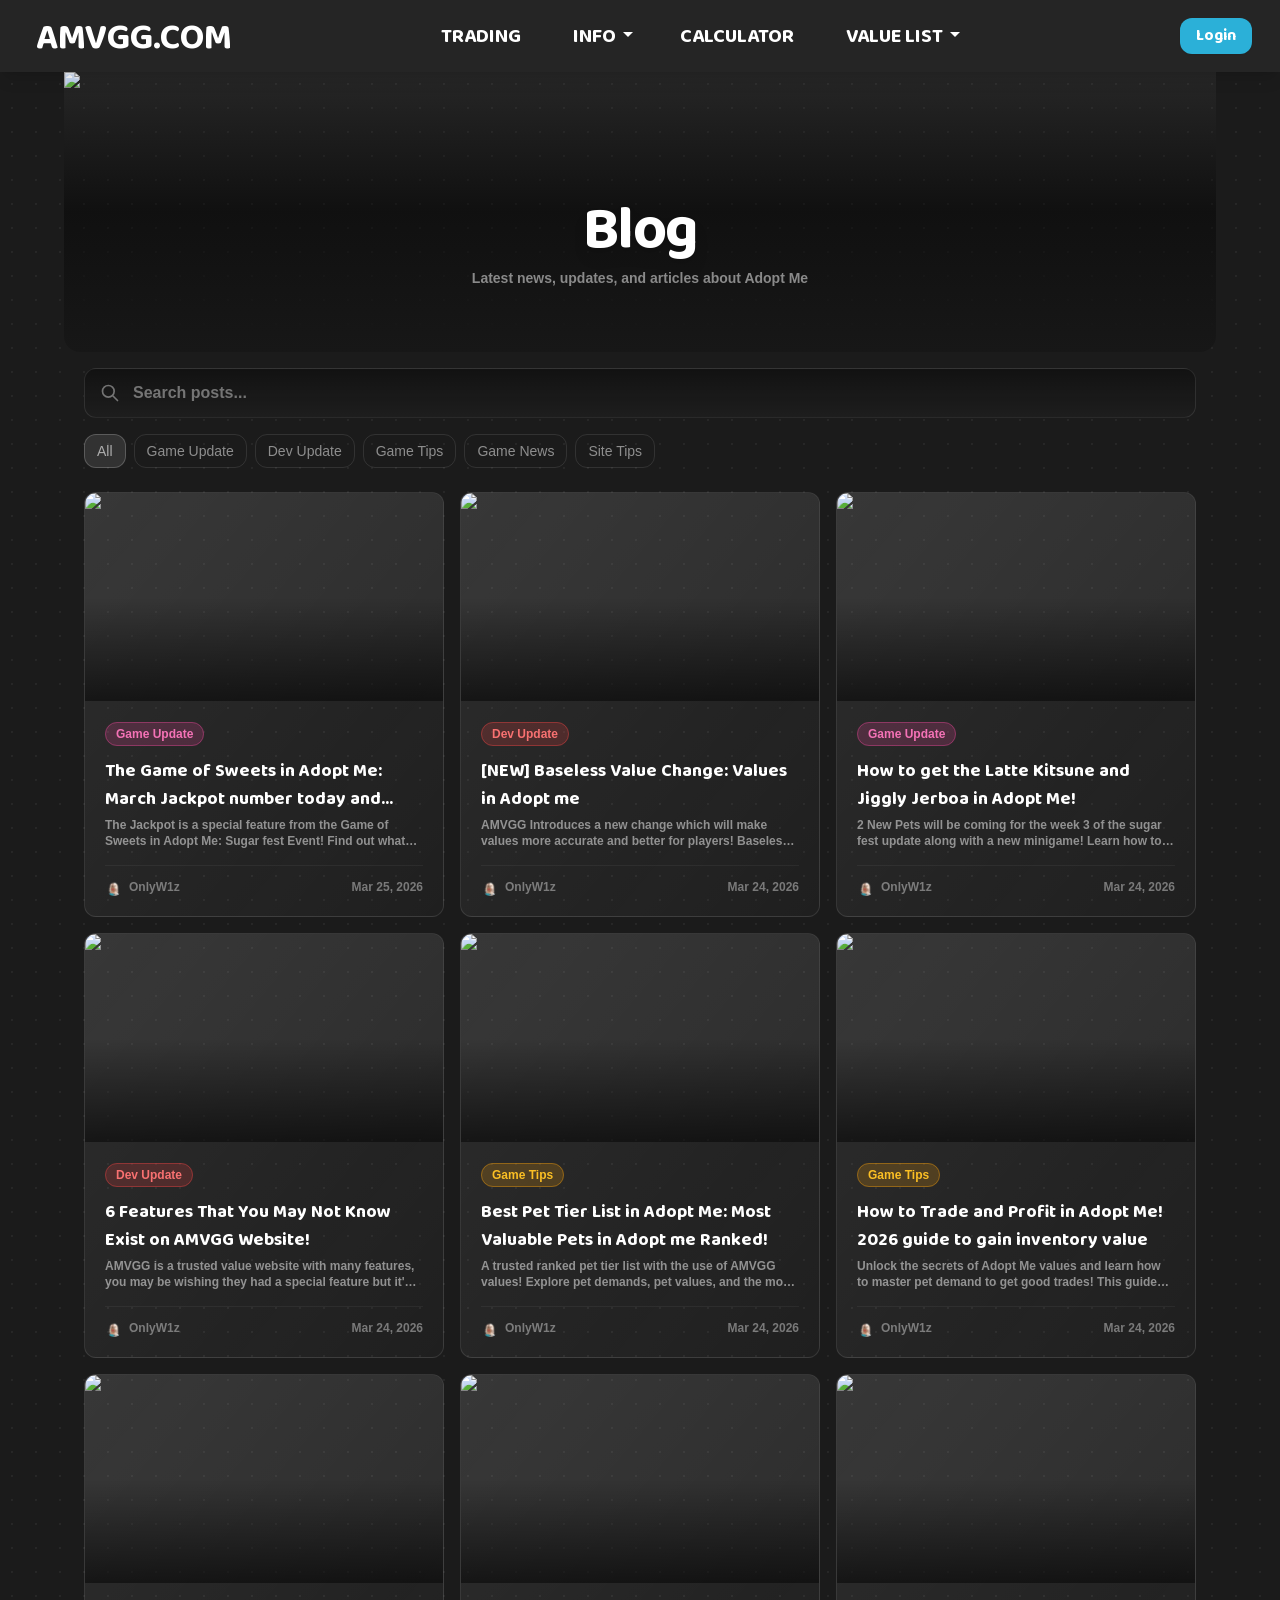
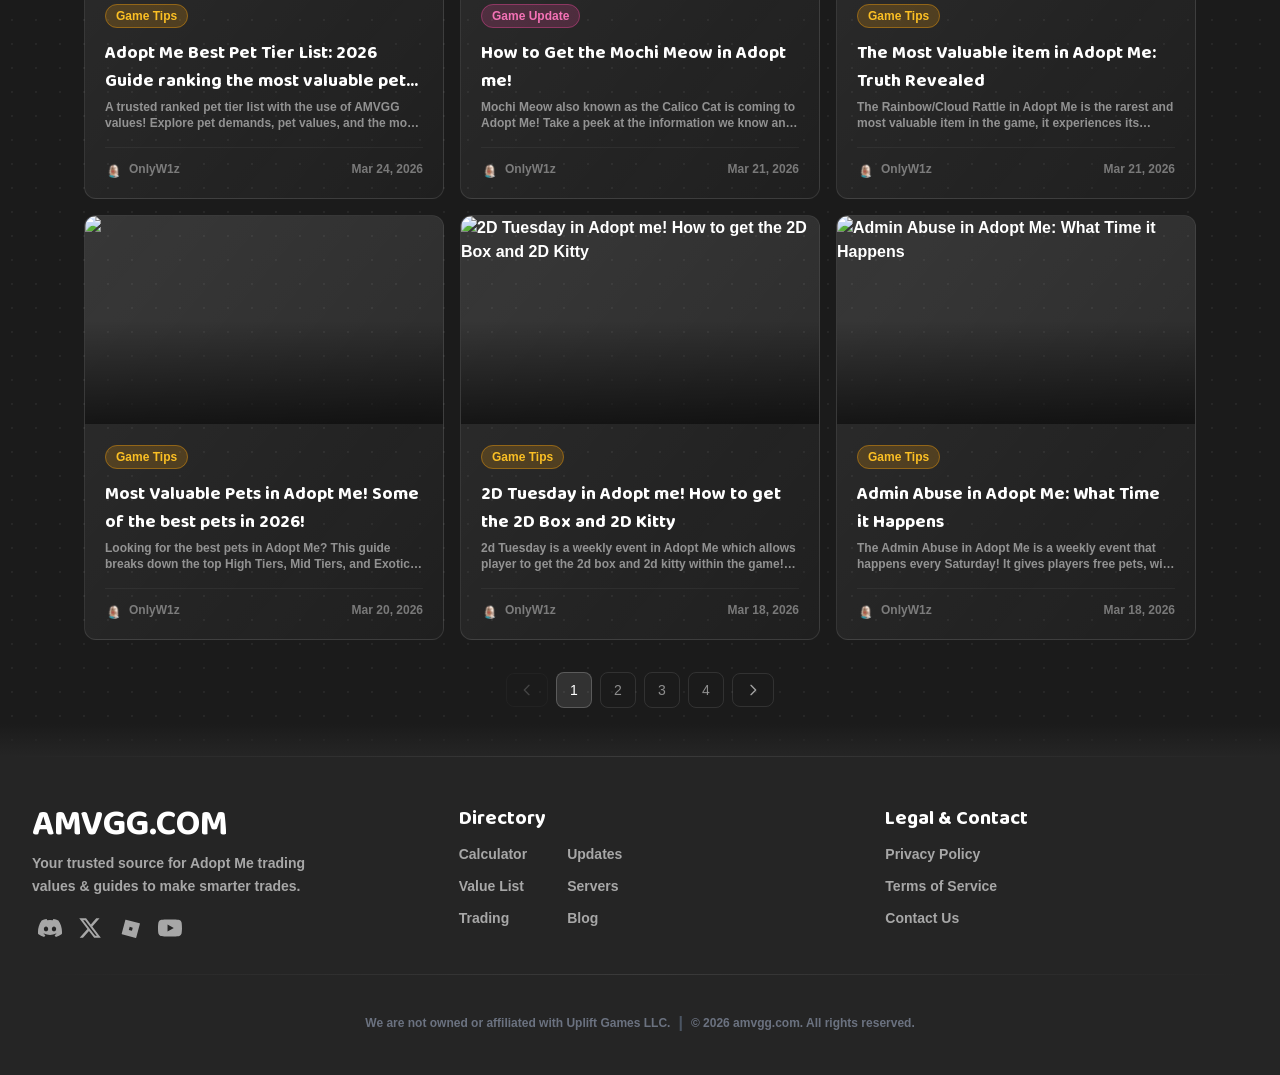
==== blog.html @ 48bd0de0 "Add files from local upload" ====
<!DOCTYPE html><html lang="en"><head><meta charset="utf-8"><meta name="viewport" content="width=device-width, initial-scale=1"><link rel="stylesheet" href="assets/css/9f37e333f9178d1a.css" data-precedence="next"><link rel="stylesheet" href="assets/css/d25572d50abe43b9.css" data-precedence="next"><link rel="preload" as="script" fetchpriority="low" href="/_next/static/chunks/webpack-9f032d4192dfb95c.js"><script src="assets/js/fd9d1056-bf7b59cc226ca3f9.js" async=""></script><script src="assets/js/2117-ddf76cc7ed8b5799.js" async=""></script><script src="assets/js/main-app-f7e7c8251964b28f.js" async=""></script><script src="assets/js/2972-382d4ce4a1717e4e.js" async=""></script><script src="assets/js/5878-76bc48daff8149b5.js" async=""></script><script src="assets/js/4438-927c841ae79789ec.js" async=""></script><script src="assets/js/9344-e13af39b1f9f9c91.js" async=""></script><script src="assets/js/5291-d9c8839a566be23d.js" async=""></script><script src="assets/js/6966-8ed04d48c796ed2b.js" async=""></script><script src="assets/js/layout-5f49594a49ea2656.js" async=""></script><script src="assets/js/page-0da049d862852768.js" async=""></script><script src="assets/js/page-67896925e12d0b2a.js" async=""></script><script src="assets/js/global-error-328ec3233e6eae1f.js" async=""></script><link rel="preload" href="https://www.googletagmanager.com/gtag/js?id=G-Q01Y4Y2GVV" as="script"><title>Blog - Adopt Me Values</title><meta name="description" content="Read the latest news, updates, and articles about Adopt Me &amp; AMVGG. Stay informed about market trends, new features, and tips &amp; tricks in Adopt Me."><link rel="canonical" href="https://amvgg.com/blog"><meta property="og:title" content="Blog - Adopt Me Values"><meta property="og:description" content="Read the latest news, updates, and articles about Adopt Me &amp; AMVGG. Stay informed about market trends, new features, and tips &amp; tricks in Adopt Me."><meta property="og:url" content="https://amvgg.com/blog"><meta name="twitter:card" content="summary"><meta name="twitter:title" content="Blog - Adopt Me Values"><meta name="twitter:description" content="Read the latest news, updates, and articles about Adopt Me &amp; AMVGG. Stay informed about market trends, new features, and tips &amp; tricks in Adopt Me."><link rel="icon" href="assets/img/favicon.ico" type="image/x-icon" sizes="95x95"><meta name="next-size-adjust"><meta name="theme-color" content="#2e2e2e"><meta name="color-scheme" content="dark"><meta property="og:locale" content="en_US"><meta property="og:type" content="website"><meta property="og:site_name" content="Adopt Me Values"><script src="assets/js/polyfills-42372ed130431b0a.js" nomodule=""></script></head><body class="__variable_7b970b bg-[#252525]"><nav class="fixed w-full z-40 shadow-lg"><div class="font-baloo2 max-w-8xl h-[72px] py-4 px-7 max-lg:px-5 max-sm:pl-3 max-sm:pr-2.5 flex items-center justify-between text-white w-full bg-[#252525]"><div class="lg:hidden flex items-center"><button class="p-2 -ml-2 text-white hover:bg-white/10 rounded-lg transition-colors duration-200 focus:outline-none" aria-label="Toggle menu" aria-expanded="false"><svg class="w-6 h-6" xmlns="http://www.w3.org/2000/svg" viewBox="0 0 24 24" fill="currentColor"><path fill-rule="evenodd" clip-rule="evenodd" d="M4 6H20V8H4V6ZM4 11H20V13H4V11ZM4 16H20V18H4V16Z"></path></svg></button></div><div class="lg:hidden fixed inset-0 bg-black/40 backdrop-blur-sm z-40 transition-opacity duration-300 opacity-0 pointer-events-none" aria-hidden="true"></div><div class="lg:hidden fixed top-0 left-0 h-full w-[280px] max-w-[85vw] generalbg z-50 transform transition-transform duration-300 ease-out -translate-x-full"><div class="flex items-center px-3 h-[72px] border-b border-white/10"><button class="p-2 text-white/70 hover:text-white hover:bg-white/10 rounded-lg transition-colors duration-200" aria-label="Close menu"><svg class="w-6 h-6" width="24" height="24" viewBox="0 0 24 24" fill="currentColor"><path d="M19 6.41L17.59 5 12 10.59 6.41 5 5 6.41 10.59 12 5 17.59 6.41 19 12 13.41 17.59 19 19 17.59 13.41 12z"></path></svg></button></div><div class="overflow-y-auto h-[calc(100%-72px)] py-4 flex flex-col"><div class="flex flex-col px-3"><a class="flex items-center gap-3 px-4 py-3.5 text-white/90 hover:text-white hover:bg-white/10 rounded-xl transition-all duration-200 active:scale-[0.98]" href="/trades"><svg class="w-5 h-5" fill="none" stroke="currentColor" viewBox="0 0 24 24"><path stroke-linecap="round" stroke-linejoin="round" stroke-width="2" d="M8 7h12m0 0l-4-4m4 4l-4 4m0 6H4m0 0l4 4m-4-4l4-4"></path></svg><span class="font-medium">Trading</span></a><a class="flex items-center gap-3 px-4 py-3.5 text-white/90 hover:text-white hover:bg-white/10 rounded-xl transition-all duration-200 active:scale-[0.98]" href="/calculator"><svg class="w-5 h-5" fill="none" stroke="currentColor" viewBox="0 0 24 24"><path stroke-linecap="round" stroke-linejoin="round" stroke-width="2" d="M9 7h6m0 10v-3m-3 3h.01M9 17h.01M9 14h.01M12 14h.01M15 11h.01M12 11h.01M9 11h.01M7 21h10a2 2 0 002-2V5a2 2 0 00-2-2H7a2 2 0 00-2 2v14a2 2 0 002 2z"></path></svg><span class="font-medium">Calculator</span></a><a class="flex items-center gap-3 px-4 py-3.5 text-white/90 hover:text-white hover:bg-white/10 rounded-xl transition-all duration-200 active:scale-[0.98]" href="/values"><svg class="w-5 h-5" fill="none" stroke="currentColor" viewBox="0 0 24 24"><path stroke-linecap="round" stroke-linejoin="round" stroke-width="2" d="M9 5H7a2 2 0 00-2 2v12a2 2 0 002 2h10a2 2 0 002-2V7a2 2 0 00-2-2h-2M9 5a2 2 0 002 2h2a2 2 0 002-2M9 5a2 2 0 012-2h2a2 2 0 012 2m-3 7h3m-3 4h3m-6-4h.01M9 16h.01"></path></svg><span class="font-medium">Value List</span></a><div class="my-3 mx-4 border-t border-white/10"></div><div class="px-4 py-2"><span class="text-xs font-semibold text-white/40 uppercase tracking-wider">Info</span></div><a class="flex items-center gap-3 px-4 py-3 text-white/80 hover:text-white hover:bg-white/10 rounded-xl transition-all duration-200 active:scale-[0.98]" href="/credits"><svg class="w-5 h-5" fill="none" stroke="currentColor" viewBox="0 0 24 24"><path stroke-linecap="round" stroke-linejoin="round" stroke-width="2" d="M12 4.354a4 4 0 110 5.292M15 21H3v-1a6 6 0 0112 0v1zm0 0h6v-1a6 6 0 00-9-5.197M13 7a4 4 0 11-8 0 4 4 0 018 0z"></path></svg><span>Credits</span></a><a class="flex items-center gap-3 px-4 py-3 text-white/80 hover:text-white hover:bg-white/10 rounded-xl transition-all duration-200 active:scale-[0.98]" href="/blog"><svg class="w-5 h-5" fill="none" stroke="currentColor" viewBox="0 0 24 24"><path stroke-linecap="round" stroke-linejoin="round" stroke-width="2" d="M19 20H5a2 2 0 01-2-2V6a2 2 0 012-2h10a2 2 0 012 2v1m2 13a2 2 0 01-2-2V7m2 13a2 2 0 002-2V9a2 2 0 00-2-2h-2m-4-3H9M7 16h6M7 8h6v4H7V8z"></path></svg><span>Blog</span></a><a class="flex items-center gap-3 px-4 py-3 text-white/80 hover:text-white hover:bg-white/10 rounded-xl transition-all duration-200 active:scale-[0.98]" href="/value-updates"><svg class="w-5 h-5" fill="none" stroke="currentColor" viewBox="0 0 24 24"><path stroke-linecap="round" stroke-linejoin="round" stroke-width="2" d="M13 7h8m0 0v8m0-8l-8 8-4-4-6 6"></path></svg><span>Value Updates</span></a><a class="flex items-center gap-3 px-4 py-3 text-white/80 hover:text-white hover:bg-white/10 rounded-xl transition-all duration-200 active:scale-[0.98]" href="/servers"><svg class="w-5 h-5" fill="none" stroke="currentColor" viewBox="0 0 24 24"><path stroke-linecap="round" stroke-linejoin="round" stroke-width="2" d="M5 12h14M5 12a2 2 0 01-2-2V6a2 2 0 012-2h14a2 2 0 012 2v4a2 2 0 01-2 2M5 12a2 2 0 00-2 2v4a2 2 0 002 2h14a2 2 0 002-2v-4a2 2 0 00-2-2m-2-4h.01M17 16h.01"></path></svg><span>Servers</span></a></div><div class="mt-auto px-3 py-4 border-t border-white/10 flex items-center justify-center gap-1"><a href="https://discord.gg/amvgg" target="_blank" rel="noopener noreferrer" class="p-2.5 text-white/70 hover:text-[#6077cb] hover:bg-[#5865F2]/15 rounded-xl transition-all duration-200" aria-label="Discord"><svg class="w-6 h-6" viewBox="0 0 24 24" fill="currentColor"><path d="M20.317 4.37a19.791 19.791 0 0 0-4.885-1.515.074.074 0 0 0-.079.037c-.21.375-.444.864-.608 1.25a18.27 18.27 0 0 0-5.487 0 12.64 12.64 0 0 0-.617-1.25.077.077 0 0 0-.079-.037A19.736 19.736 0 0 0 3.677 4.37a.07.07 0 0 0-.032.027C.533 9.046-.32 13.58.099 18.057a.082.082 0 0 0 .031.057 19.9 19.9 0 0 0 5.993 3.03.078.078 0 0 0 .084-.028c.462-.63.874-1.295 1.226-1.994a.076.076 0 0 0-.041-.106 13.107 13.107 0 0 1-1.872-.892.077.077 0 0 1-.008-.128 10.2 10.2 0 0 0 .372-.292.074.074 0 0 1 .077-.01c3.928 1.793 8.18 1.793 12.062 0a.074.074 0 0 1 .078.01c.12.098.246.198.373.292a.077.077 0 0 1-.006.127 12.299 12.299 0 0 1-1.873.892.077.077 0 0 0-.041.107c.36.698.772 1.362 1.225 1.993a.076.076 0 0 0 .084.028 19.839 19.839 0 0 0 6.002-3.03.077.077 0 0 0 .032-.054c.5-5.177-.838-9.674-3.549-13.66a.061.061 0 0 0-.031-.03zM8.02 15.33c-1.183 0-2.157-1.085-2.157-2.419 0-1.333.956-2.419 2.157-2.419 1.21 0 2.176 1.095 2.157 2.42 0 1.333-.956 2.418-2.157 2.418zm7.975 0c-1.183 0-2.157-1.085-2.157-2.419 0-1.333.955-2.419 2.157-2.419 1.21 0 2.176 1.095 2.157 2.42 0 1.333-.946 2.418-2.157 2.418z"></path></svg></a><a href="https://x.com/amvggdotcom" target="_blank" rel="noopener noreferrer" class="p-2.5 text-white/70 hover:text-white hover:bg-white/15 rounded-xl transition-all duration-200" aria-label="X"><svg class="w-6 h-6" viewBox="0 0 24 24" fill="currentColor"><path d="M18.244 2.25h3.308l-7.227 8.26 8.502 11.24H16.17l-5.214-6.817L4.99 21.75H1.68l7.73-8.835L1.254 2.25H8.08l4.713 6.231zm-1.161 17.52h1.833L7.084 4.126H5.117z"></path></svg></a><a href="https://www.roblox.com/communities/33668604" target="_blank" rel="noopener noreferrer" class="p-2.5 text-white/70 hover:text-[#ff3b30] hover:bg-[#E2231A]/15 rounded-xl transition-all duration-200" aria-label="Roblox"><svg class="w-6 h-6" viewBox="0 0 476 512" fill="currentColor"><path d="M100.8 0L0 375.2 375.2 512 476 136.8 100.8 0zm160.9 313.4l-66.6-18.5 18.5-66.6 66.6 18.5-18.5 66.6z"></path></svg></a></div></div></div><a class="text-[36px] max-sm:text-[30px] max-[432px]:text-2xl max-[320px]:text-xl px-2 mt-1 whitespace-nowrap transition-colors duration-200 hover:text-gray-300" href="/">AMVGG.COM</a><div class="hidden lg:flex items-center space-x-7 max-xl:space-x-4"><a class="text-xl px-3 py-1.5 rounded-xl cursor-pointer transition-all duration-200 hover:bg-accent/90 hover:shadow-md hover:shadow-accent/25 hover:-translate-y-0.5" href="/trades">TRADING</a><div class="relative group"><span class="flex justify-center pl-3 py-1.5 rounded-xl text-xl cursor-pointer transition-all duration-200 hover:bg-accent/90 hover:shadow-md hover:shadow-accent/25 hover:-translate-y-0.5">INFO<svg class="" width="24" height="24" viewBox="0 0 24 24" fill="currentColor"><path d="M7 10l5 5 5-5z"></path></svg></span><div class="absolute generalbg pt-4 text-white p-1.5 rounded-xl z-50 invisible opacity-0 gap-1 group-hover:visible group-hover:opacity-100 transition-all duration-200 flex flex-col left-1/2 transform -translate-x-1/2 w-[166px] shadow-lg border border-white/10"><a class="hover:text-accent hover:bg-accent/20 px-2 py-1.5 rounded transition-all duration-200 flex flex-row items-center gap-2" href="/credits"><svg class="w-5 h-5" fill="none" stroke="currentColor" viewBox="0 0 24 24"><path stroke-linecap="round" stroke-linejoin="round" stroke-width="2" d="M12 4.354a4 4 0 110 5.292M15 21H3v-1a6 6 0 0112 0v1zm0 0h6v-1a6 6 0 00-9-5.197M13 7a4 4 0 11-8 0 4 4 0 018 0z"></path></svg><span>Credits</span></a><a class="hover:text-accent hover:bg-accent/20 px-2 py-1.5 rounded transition-all duration-200 flex flex-row items-center gap-2" href="/blog"><svg class="w-5 h-5" fill="none" stroke="currentColor" viewBox="0 0 24 24"><path stroke-linecap="round" stroke-linejoin="round" stroke-width="2" d="M19 20H5a2 2 0 01-2-2V6a2 2 0 012-2h10a2 2 0 012 2v1m2 13a2 2 0 01-2-2V7m2 13a2 2 0 002-2V9a2 2 0 00-2-2h-2m-4-3H9M7 16h6M7 8h6v4H7V8z"></path></svg><span>Blog</span></a><a class="hover:text-accent hover:bg-accent/20 px-2 py-1.5 rounded transition-all duration-200 flex flex-row items-center gap-2" href="/value-updates"><svg class="w-5 h-5" fill="none" stroke="currentColor" viewBox="0 0 24 24"><path stroke-linecap="round" stroke-linejoin="round" stroke-width="2" d="M13 7h8m0 0v8m0-8l-8 8-4-4-6 6"></path></svg><span>Value Updates</span></a><a class="hover:text-accent hover:bg-accent/20 px-2 py-1.5 rounded transition-all duration-200 flex flex-row items-center gap-2" href="/servers"><svg class="w-5 h-5" fill="none" stroke="currentColor" viewBox="0 0 24 24"><path stroke-linecap="round" stroke-linejoin="round" stroke-width="2" d="M5 12h14M5 12a2 2 0 01-2-2V6a2 2 0 012-2h14a2 2 0 012 2v4a2 2 0 01-2 2M5 12a2 2 0 00-2 2v4a2 2 0 002 2h14a2 2 0 002-2v-4a2 2 0 00-2-2m-2-4h.01M17 16h.01"></path></svg><span>Servers</span></a></div></div><a class="text-xl px-3 py-1.5 rounded-xl cursor-pointer transition-all duration-200 hover:bg-accent/90 hover:shadow-md hover:shadow-accent/25 hover:-translate-y-0.5" href="/calculator">CALCULATOR</a><div class="relative group"><span class="flex justify-center pl-3 py-1.5 rounded-xl text-xl cursor-pointer transition-all duration-200 hover:bg-accent/90 hover:shadow-md hover:shadow-accent/25 hover:-translate-y-0.5">VALUE LIST<svg class="" width="24" height="24" viewBox="0 0 24 24" fill="currentColor"><path d="M7 10l5 5 5-5z"></path></svg></span><div class="absolute generalbg pt-4 text-white p-1.5 rounded-xl z-50 invisible opacity-0 gap-1 group-hover:visible group-hover:opacity-100 transition-all duration-200 flex flex-col left-1/2 transform -translate-x-1/2 w-36 shadow-lg border border-white/10"><a class="hover:text-accent hover:bg-accent/20 px-1.5 py-0.5 rounded transition-all duration-200 flex flex-row items-center gap-1.5" href="/values/pets"><img alt="Pets" loading="lazy" width="24" height="24" decoding="async" data-nimg="1" style="color:transparent" srcset="/_next/image?url=%2F_next%2Fstatic%2Fmedia%2FBat%20Dragon.7cf0438f.webp&amp;w=32&amp;q=75 1x, /_next/image?url=%2F_next%2Fstatic%2Fmedia%2FBat%20Dragon.7cf0438f.webp&amp;w=48&amp;q=75 2x" src="assets/img/image"><p>Pets</p></a><a class="hover:text-accent hover:bg-accent/20 px-1.5 py-1 rounded transition-all duration-200 flex flex-row items-center gap-1.5" href="/values/eggs"><img alt="Eggs" loading="lazy" width="24" height="24" decoding="async" data-nimg="1" style="color:transparent" srcset="/_next/image?url=%2F_next%2Fstatic%2Fmedia%2FSafari%20Egg.2ce2972c.webp&amp;w=32&amp;q=75 1x, /_next/image?url=%2F_next%2Fstatic%2Fmedia%2FSafari%20Egg.2ce2972c.webp&amp;w=48&amp;q=75 2x" src="assets/img/image"><p>Eggs</p></a><a class="hover:text-accent hover:bg-accent/20 px-1.5 py-1 rounded transition-all duration-200 flex flex-row items-center gap-1.5" href="/values/petwear"><img alt="Pet Wear" loading="lazy" width="24" height="24" decoding="async" data-nimg="1" style="color:transparent" srcset="/_next/image?url=%2F_next%2Fstatic%2Fmedia%2FSanta%20Hat.8395fae4.webp&amp;w=32&amp;q=75 1x, /_next/image?url=%2F_next%2Fstatic%2Fmedia%2FSanta%20Hat.8395fae4.webp&amp;w=48&amp;q=75 2x" src="assets/img/image"><p>Pet Wear</p></a><a class="hover:text-accent hover:bg-accent/20 px-1.5 py-1 rounded transition-all duration-200 flex flex-row items-center gap-1.5" href="/values/strollers"><img alt="Strollers" loading="lazy" width="24" height="24" decoding="async" data-nimg="1" style="color:transparent" srcset="/_next/image?url=%2F_next%2Fstatic%2Fmedia%2FEgg%20Stroller.470d5f7a.webp&amp;w=32&amp;q=75 1x, /_next/image?url=%2F_next%2Fstatic%2Fmedia%2FEgg%20Stroller.470d5f7a.webp&amp;w=48&amp;q=75 2x" src="assets/img/image"><p>Strollers</p></a><a class="hover:text-accent hover:bg-accent/20 px-1.5 py-1 rounded transition-all duration-200 flex flex-row items-center gap-1.5" href="/values/food"><img alt="Food" loading="lazy" width="24" height="24" decoding="async" data-nimg="1" style="color:transparent" srcset="/_next/image?url=%2F_next%2Fstatic%2Fmedia%2FDim%20Sum.64faff4e.webp&amp;w=32&amp;q=75 1x, /_next/image?url=%2F_next%2Fstatic%2Fmedia%2FDim%20Sum.64faff4e.webp&amp;w=48&amp;q=75 2x" src="assets/img/image"><p>Food</p></a><a class="hover:text-accent hover:bg-accent/20 px-1.5 py-1 rounded transition-all duration-200 flex flex-row items-center gap-1.5" href="/values/vehicles"><img alt="Vehicles" loading="lazy" width="24" height="24" decoding="async" data-nimg="1" style="color:transparent" srcset="/_next/image?url=%2F_next%2Fstatic%2Fmedia%2FRocket%20Sled.edf6bcdf.webp&amp;w=32&amp;q=75 1x, /_next/image?url=%2F_next%2Fstatic%2Fmedia%2FRocket%20Sled.edf6bcdf.webp&amp;w=48&amp;q=75 2x" src="assets/img/image"><p>Vehicles</p></a><a class="hover:text-accent hover:bg-accent/20 px-1.5 py-1 rounded transition-all duration-200 flex flex-row items-center gap-1.5" href="/values/toys"><img alt="Toys" loading="lazy" width="24" height="24" decoding="async" data-nimg="1" style="color:transparent" srcset="/_next/image?url=%2F_next%2Fstatic%2Fmedia%2FCandy%20Cannon.a66ac86d.webp&amp;w=32&amp;q=75 1x, /_next/image?url=%2F_next%2Fstatic%2Fmedia%2FCandy%20Cannon.a66ac86d.webp&amp;w=48&amp;q=75 2x" src="assets/img/image"><p>Toys</p></a><a class="hover:text-accent hover:bg-accent/20 px-1.5 py-1 rounded transition-all duration-200 flex flex-row items-center gap-1.5" href="/values/gifts"><img alt="Gifts" loading="lazy" width="24" height="24" decoding="async" data-nimg="1" style="color:transparent" srcset="/_next/image?url=%2F_next%2Fstatic%2Fmedia%2FChristmas%20Gift.f6ff80cd.webp&amp;w=32&amp;q=75 1x, /_next/image?url=%2F_next%2Fstatic%2Fmedia%2FChristmas%20Gift.f6ff80cd.webp&amp;w=48&amp;q=75 2x" src="assets/img/image"><p>Gifts</p></a><a class="hover:text-accent hover:bg-accent/20 px-1.5 py-1 rounded transition-all duration-200 flex flex-row items-center gap-1.5" href="/values/stickers"><img alt="Stickers" loading="lazy" width="24" height="24" decoding="async" data-nimg="1" style="color:transparent" srcset="/_next/image?url=%2F_next%2Fstatic%2Fmedia%2FBat%20Dragon%20Cuddle%20Animated%20Sticker.f0389a90.webp&amp;w=32&amp;q=75 1x, /_next/image?url=%2F_next%2Fstatic%2Fmedia%2FBat%20Dragon%20Cuddle%20Animated%20Sticker.f0389a90.webp&amp;w=48&amp;q=75 2x" src="assets/img/image"><p>Stickers</p></a><a class="hover:text-accent hover:bg-accent/20 px-1.5 py-1 rounded transition-all duration-200 flex flex-row items-center gap-1.5" href="/values/houses"><img alt="Houses" loading="lazy" width="24" height="24" decoding="async" data-nimg="1" style="color:transparent" srcset="/_next/image?url=%2F_next%2Fstatic%2Fmedia%2FCelebrity%20Mansion.d8f53681.webp&amp;w=32&amp;q=75 1x, /_next/image?url=%2F_next%2Fstatic%2Fmedia%2FCelebrity%20Mansion.d8f53681.webp&amp;w=48&amp;q=75 2x" src="assets/img/image"><p>Houses</p></a></div></div></div><div class="flex items-center justify-end min-w-[48px] sm:min-w-[96px] h-[48px]"><div class="w-[46px] h-[46px] rounded-full border-2 border-neutral-600 bg-neutral-700 animate-pulse"></div></div></div></nav><div class="flex flex-col w-full min-h-screen items-center text-white dbg"><div class="relative w-full mt-[72px] flex justify-center"><div class="relative w-full max-w-6xl h-[160px] sm:h-[280px]"><img alt="Blog" loading="lazy" decoding="async" data-nimg="fill" class="object-cover md:rounded-b-2xl" style="position:absolute;height:100%;width:100%;left:0;top:0;right:0;bottom:0;color:transparent" sizes="100vw" srcset="/_next/image?url=%2F_next%2Fstatic%2Fmedia%2Fheader.126bba93.webp&amp;w=640&amp;q=75 640w, /_next/image?url=%2F_next%2Fstatic%2Fmedia%2Fheader.126bba93.webp&amp;w=750&amp;q=75 750w, /_next/image?url=%2F_next%2Fstatic%2Fmedia%2Fheader.126bba93.webp&amp;w=828&amp;q=75 828w, /_next/image?url=%2F_next%2Fstatic%2Fmedia%2Fheader.126bba93.webp&amp;w=1080&amp;q=75 1080w, /_next/image?url=%2F_next%2Fstatic%2Fmedia%2Fheader.126bba93.webp&amp;w=1200&amp;q=75 1200w, /_next/image?url=%2F_next%2Fstatic%2Fmedia%2Fheader.126bba93.webp&amp;w=1920&amp;q=75 1920w, /_next/image?url=%2F_next%2Fstatic%2Fmedia%2Fheader.126bba93.webp&amp;w=2048&amp;q=75 2048w, /_next/image?url=%2F_next%2Fstatic%2Fmedia%2Fheader.126bba93.webp&amp;w=3840&amp;q=75 3840w" src="assets/img/image"><div class="absolute inset-0 md:rounded-b-2xl bg-gradient-to-b from-white/5 via-black/40 to-neutral-900"></div></div><div class="absolute bottom-12 sm:bottom-16 left-0 right-0 text-center z-10"><h1 class="font-baloo2 text-4xl sm:text-6xl font-bold text-white drop-shadow-lg tracking-tight">Blog</h1><p class="text-white/50 text-sm mt-2">Latest news, updates, and articles about Adopt Me</p></div></div><div class="pb-12 flex flex-col w-full max-w-6xl px-5 max-[400px]:px-2 py-4"><div class="w-full"><div class="relative mb-4"><svg class="absolute left-4 top-1/2 -translate-y-1/2 w-5 h-5 text-white/40 z-10 pointer-events-none" fill="none" stroke="currentColor" viewBox="0 0 24 24"><path stroke-linecap="round" stroke-linejoin="round" stroke-width="2" d="M21 21l-6-6m2-5a7 7 0 11-14 0 7 7 0 0114 0z"></path></svg><input type="text" placeholder="Search posts..." class="w-full bg-gradient-to-b from-transparent to-white/5 backdrop-blur-md border border-white/10 rounded-xl py-3 pl-12 pr-4 text-white placeholder-white/40 focus:outline-none focus:border-white/20 transition-colors" value=""></div><div class="flex flex-wrap gap-2 mb-6"><button class="px-3 py-1.5 rounded-xl text-sm font-medium border transition-all duration-200 bg-white/10 border-white/20 text-white/60">All</button><button class="px-3 py-1.5 rounded-xl text-sm font-medium border transition-all duration-200 bg-transparent border-white/10 text-white/50 hover:border-white/20 hover:text-white/70">Game Update</button><button class="px-3 py-1.5 rounded-xl text-sm font-medium border transition-all duration-200 bg-transparent border-white/10 text-white/50 hover:border-white/20 hover:text-white/70">Dev Update</button><button class="px-3 py-1.5 rounded-xl text-sm font-medium border transition-all duration-200 bg-transparent border-white/10 text-white/50 hover:border-white/20 hover:text-white/70">Game Tips</button><button class="px-3 py-1.5 rounded-xl text-sm font-medium border transition-all duration-200 bg-transparent border-white/10 text-white/50 hover:border-white/20 hover:text-white/70">Game News</button><button class="px-3 py-1.5 rounded-xl text-sm font-medium border transition-all duration-200 bg-transparent border-white/10 text-white/50 hover:border-white/20 hover:text-white/70">Site Tips</button></div><div class="grid grid-cols-1 sm:grid-cols-2 lg:grid-cols-3 gap-4  transition-opacity"><a class="block group" style="animation-delay:0ms" href="/blog/game-of-sweets-adopt-me"><article class="h-full bg-gradient-to-br from-white/[0.08] to-white/[0.02] rounded-xl border border-white/10 hover:border-white/20 transition-all duration-300 overflow-hidden flex flex-col hover:translate-y-[-2px]"><div class="h-48 sm:h-52 bg-white/5 relative overflow-hidden"><img alt="The Game of Sweets in Adopt Me: March Jackpot number today and information" loading="lazy" decoding="async" data-nimg="fill" class="object-cover w-full h-full group-hover:scale-105 transition-transform duration-500" style="position:absolute;height:100%;width:100%;left:0;top:0;right:0;bottom:0;color:transparent" sizes="100vw" srcset="/_next/image?url=https%3A%2F%2Fcdn.amvgg.com%2Fblog%2Fcover%2Fgame-of-sweets-adopt-me.webp&amp;w=640&amp;q=75 640w, /_next/image?url=https%3A%2F%2Fcdn.amvgg.com%2Fblog%2Fcover%2Fgame-of-sweets-adopt-me.webp&amp;w=750&amp;q=75 750w, /_next/image?url=https%3A%2F%2Fcdn.amvgg.com%2Fblog%2Fcover%2Fgame-of-sweets-adopt-me.webp&amp;w=828&amp;q=75 828w, /_next/image?url=https%3A%2F%2Fcdn.amvgg.com%2Fblog%2Fcover%2Fgame-of-sweets-adopt-me.webp&amp;w=1080&amp;q=75 1080w, /_next/image?url=https%3A%2F%2Fcdn.amvgg.com%2Fblog%2Fcover%2Fgame-of-sweets-adopt-me.webp&amp;w=1200&amp;q=75 1200w, /_next/image?url=https%3A%2F%2Fcdn.amvgg.com%2Fblog%2Fcover%2Fgame-of-sweets-adopt-me.webp&amp;w=1920&amp;q=75 1920w, /_next/image?url=https%3A%2F%2Fcdn.amvgg.com%2Fblog%2Fcover%2Fgame-of-sweets-adopt-me.webp&amp;w=2048&amp;q=75 2048w, /_next/image?url=https%3A%2F%2Fcdn.amvgg.com%2Fblog%2Fcover%2Fgame-of-sweets-adopt-me.webp&amp;w=3840&amp;q=75 3840w" src="assets/img/image"><div class="absolute inset-x-0 bottom-0 h-1/2 bg-gradient-to-t from-black/60 to-transparent"></div></div><div class="p-5 flex flex-col flex-grow"><div class="mb-3"><span class="px-2.5 py-1 rounded-full text-xs font-semibold border bg-pink-500/20 border-pink-500/40 text-pink-400">Game Update</span></div><h3 class="font-baloo2 text-lg font-bold mb-1 line-clamp-2 group-hover:text-white/90 transition-colors">The Game of Sweets in Adopt Me: March Jackpot number today and information</h3><p class="text-white/50 text-xs mb-4 line-clamp-2 flex-grow">The Jackpot is a special feature from the Game of Sweets in Adopt Me: Sugar fest Event! Find out what the jackpot is for today, and more information daily! What the jackpot gives you, how to get rich, and obtain the gumball caterpillar as well as other features! Items are added weekly with the event, such as the Candy Chisel, and Mochi Mallet! We will cover tricks for Adopt Me, as well as how to get more dice through March 2026! </p><div class="pt-3 border-t border-white/5 flex items-center w-full justify-between gap-3 text-xs text-white/40 mt-auto"><span class="flex items-center gap-1.5"><img alt="OnlyW1z" loading="lazy" width="18" height="18" decoding="async" data-nimg="1" class="rounded-full" style="color:transparent" src="assets/img/2989692057">OnlyW1z</span><span>Mar 25, 2026</span></div></div></article></a><a class="block group" style="animation-delay:30ms" href="/blog/major-value-change"><article class="h-full bg-gradient-to-br from-white/[0.08] to-white/[0.02] rounded-xl border border-white/10 hover:border-white/20 transition-all duration-300 overflow-hidden flex flex-col hover:translate-y-[-2px]"><div class="h-48 sm:h-52 bg-white/5 relative overflow-hidden"><img alt="[NEW] Baseless Value Change: Values in Adopt me" loading="lazy" decoding="async" data-nimg="fill" class="object-cover w-full h-full group-hover:scale-105 transition-transform duration-500" style="position:absolute;height:100%;width:100%;left:0;top:0;right:0;bottom:0;color:transparent" sizes="100vw" srcset="/_next/image?url=https%3A%2F%2Flh3.googleusercontent.com%2Fpw%2FAP1GczPPN5g2f9l0g7ToGAnjasd0bUb3L5ygzWQX6uP557Jwf8tcjzS3Hi0K3Rss10UKt3GX_sncpS1mnb9Yk2WAFHjoWO7e1r8FHZh6gFqZ0iIZpmb9lSDHwM0KOiQ5amhyteupU25KGVyJu8pLanA_S8w%3Dw1875-h615-s-no-gm%3Fauthuser%3D2&amp;w=640&amp;q=75 640w, /_next/image?url=https%3A%2F%2Flh3.googleusercontent.com%2Fpw%2FAP1GczPPN5g2f9l0g7ToGAnjasd0bUb3L5ygzWQX6uP557Jwf8tcjzS3Hi0K3Rss10UKt3GX_sncpS1mnb9Yk2WAFHjoWO7e1r8FHZh6gFqZ0iIZpmb9lSDHwM0KOiQ5amhyteupU25KGVyJu8pLanA_S8w%3Dw1875-h615-s-no-gm%3Fauthuser%3D2&amp;w=750&amp;q=75 750w, /_next/image?url=https%3A%2F%2Flh3.googleusercontent.com%2Fpw%2FAP1GczPPN5g2f9l0g7ToGAnjasd0bUb3L5ygzWQX6uP557Jwf8tcjzS3Hi0K3Rss10UKt3GX_sncpS1mnb9Yk2WAFHjoWO7e1r8FHZh6gFqZ0iIZpmb9lSDHwM0KOiQ5amhyteupU25KGVyJu8pLanA_S8w%3Dw1875-h615-s-no-gm%3Fauthuser%3D2&amp;w=828&amp;q=75 828w, /_next/image?url=https%3A%2F%2Flh3.googleusercontent.com%2Fpw%2FAP1GczPPN5g2f9l0g7ToGAnjasd0bUb3L5ygzWQX6uP557Jwf8tcjzS3Hi0K3Rss10UKt3GX_sncpS1mnb9Yk2WAFHjoWO7e1r8FHZh6gFqZ0iIZpmb9lSDHwM0KOiQ5amhyteupU25KGVyJu8pLanA_S8w%3Dw1875-h615-s-no-gm%3Fauthuser%3D2&amp;w=1080&amp;q=75 1080w, /_next/image?url=https%3A%2F%2Flh3.googleusercontent.com%2Fpw%2FAP1GczPPN5g2f9l0g7ToGAnjasd0bUb3L5ygzWQX6uP557Jwf8tcjzS3Hi0K3Rss10UKt3GX_sncpS1mnb9Yk2WAFHjoWO7e1r8FHZh6gFqZ0iIZpmb9lSDHwM0KOiQ5amhyteupU25KGVyJu8pLanA_S8w%3Dw1875-h615-s-no-gm%3Fauthuser%3D2&amp;w=1200&amp;q=75 1200w, /_next/image?url=https%3A%2F%2Flh3.googleusercontent.com%2Fpw%2FAP1GczPPN5g2f9l0g7ToGAnjasd0bUb3L5ygzWQX6uP557Jwf8tcjzS3Hi0K3Rss10UKt3GX_sncpS1mnb9Yk2WAFHjoWO7e1r8FHZh6gFqZ0iIZpmb9lSDHwM0KOiQ5amhyteupU25KGVyJu8pLanA_S8w%3Dw1875-h615-s-no-gm%3Fauthuser%3D2&amp;w=1920&amp;q=75 1920w, /_next/image?url=https%3A%2F%2Flh3.googleusercontent.com%2Fpw%2FAP1GczPPN5g2f9l0g7ToGAnjasd0bUb3L5ygzWQX6uP557Jwf8tcjzS3Hi0K3Rss10UKt3GX_sncpS1mnb9Yk2WAFHjoWO7e1r8FHZh6gFqZ0iIZpmb9lSDHwM0KOiQ5amhyteupU25KGVyJu8pLanA_S8w%3Dw1875-h615-s-no-gm%3Fauthuser%3D2&amp;w=2048&amp;q=75 2048w, /_next/image?url=https%3A%2F%2Flh3.googleusercontent.com%2Fpw%2FAP1GczPPN5g2f9l0g7ToGAnjasd0bUb3L5ygzWQX6uP557Jwf8tcjzS3Hi0K3Rss10UKt3GX_sncpS1mnb9Yk2WAFHjoWO7e1r8FHZh6gFqZ0iIZpmb9lSDHwM0KOiQ5amhyteupU25KGVyJu8pLanA_S8w%3Dw1875-h615-s-no-gm%3Fauthuser%3D2&amp;w=3840&amp;q=75 3840w" src="assets/img/image"><div class="absolute inset-x-0 bottom-0 h-1/2 bg-gradient-to-t from-black/60 to-transparent"></div></div><div class="p-5 flex flex-col flex-grow"><div class="mb-3"><span class="px-2.5 py-1 rounded-full text-xs font-semibold border bg-red-500/20 border-red-500/40 text-red-400">Dev Update</span></div><h3 class="font-baloo2 text-lg font-bold mb-1 line-clamp-2 group-hover:text-white/90 transition-colors">[NEW] Baseless Value Change: Values in Adopt me</h3><p class="text-white/50 text-xs mb-4 line-clamp-2 flex-grow">AMVGG Introduces a new change which will make values more accurate and better for players! Baseless values which allow high tiers such as the Frost Dragon to raise freely: it allows for more accurate values and a new alternative</p><div class="pt-3 border-t border-white/5 flex items-center w-full justify-between gap-3 text-xs text-white/40 mt-auto"><span class="flex items-center gap-1.5"><img alt="OnlyW1z" loading="lazy" width="18" height="18" decoding="async" data-nimg="1" class="rounded-full" style="color:transparent" src="assets/img/2989692057">OnlyW1z</span><span>Mar 24, 2026</span></div></div></article></a><a class="block group" style="animation-delay:60ms" href="/blog/sugar-fest-week-3"><article class="h-full bg-gradient-to-br from-white/[0.08] to-white/[0.02] rounded-xl border border-white/10 hover:border-white/20 transition-all duration-300 overflow-hidden flex flex-col hover:translate-y-[-2px]"><div class="h-48 sm:h-52 bg-white/5 relative overflow-hidden"><img alt="How to get the Latte Kitsune and Jiggly Jerboa in Adopt Me!" loading="lazy" decoding="async" data-nimg="fill" class="object-cover w-full h-full group-hover:scale-105 transition-transform duration-500" style="position:absolute;height:100%;width:100%;left:0;top:0;right:0;bottom:0;color:transparent" sizes="100vw" srcset="/_next/image?url=https%3A%2F%2Fcdn.amvgg.com%2Fblog%2Fcover%2Fsugar-fest-week-3.webp&amp;w=640&amp;q=75 640w, /_next/image?url=https%3A%2F%2Fcdn.amvgg.com%2Fblog%2Fcover%2Fsugar-fest-week-3.webp&amp;w=750&amp;q=75 750w, /_next/image?url=https%3A%2F%2Fcdn.amvgg.com%2Fblog%2Fcover%2Fsugar-fest-week-3.webp&amp;w=828&amp;q=75 828w, /_next/image?url=https%3A%2F%2Fcdn.amvgg.com%2Fblog%2Fcover%2Fsugar-fest-week-3.webp&amp;w=1080&amp;q=75 1080w, /_next/image?url=https%3A%2F%2Fcdn.amvgg.com%2Fblog%2Fcover%2Fsugar-fest-week-3.webp&amp;w=1200&amp;q=75 1200w, /_next/image?url=https%3A%2F%2Fcdn.amvgg.com%2Fblog%2Fcover%2Fsugar-fest-week-3.webp&amp;w=1920&amp;q=75 1920w, /_next/image?url=https%3A%2F%2Fcdn.amvgg.com%2Fblog%2Fcover%2Fsugar-fest-week-3.webp&amp;w=2048&amp;q=75 2048w, /_next/image?url=https%3A%2F%2Fcdn.amvgg.com%2Fblog%2Fcover%2Fsugar-fest-week-3.webp&amp;w=3840&amp;q=75 3840w" src="assets/img/image"><div class="absolute inset-x-0 bottom-0 h-1/2 bg-gradient-to-t from-black/60 to-transparent"></div></div><div class="p-5 flex flex-col flex-grow"><div class="mb-3"><span class="px-2.5 py-1 rounded-full text-xs font-semibold border bg-pink-500/20 border-pink-500/40 text-pink-400">Game Update</span></div><h3 class="font-baloo2 text-lg font-bold mb-1 line-clamp-2 group-hover:text-white/90 transition-colors">How to get the Latte Kitsune and Jiggly Jerboa in Adopt Me!</h3><p class="text-white/50 text-xs mb-4 line-clamp-2 flex-grow">2 New Pets will be coming for the week 3 of the sugar fest update along with a new minigame! Learn how to get the Jiggly Jerboa and new legendary Latte Kitsune in this super short guide</p><div class="pt-3 border-t border-white/5 flex items-center w-full justify-between gap-3 text-xs text-white/40 mt-auto"><span class="flex items-center gap-1.5"><img alt="OnlyW1z" loading="lazy" width="18" height="18" decoding="async" data-nimg="1" class="rounded-full" style="color:transparent" src="assets/img/2989692057">OnlyW1z</span><span>Mar 24, 2026</span></div></div></article></a><a class="block group" style="animation-delay:90ms" href="/blog/features-on-amvgg"><article class="h-full bg-gradient-to-br from-white/[0.08] to-white/[0.02] rounded-xl border border-white/10 hover:border-white/20 transition-all duration-300 overflow-hidden flex flex-col hover:translate-y-[-2px]"><div class="h-48 sm:h-52 bg-white/5 relative overflow-hidden"><img alt="6 Features That You May Not Know Exist on AMVGG Website!" loading="lazy" decoding="async" data-nimg="fill" class="object-cover w-full h-full group-hover:scale-105 transition-transform duration-500" style="position:absolute;height:100%;width:100%;left:0;top:0;right:0;bottom:0;color:transparent" sizes="100vw" srcset="/_next/image?url=https%3A%2F%2Flh3.googleusercontent.com%2Fpw%2FAP1GczMZNT-3eh2eXS_gI-riGOK44wzV6lU1dD-gPLZqpHONGMTY2f4dOWJe8CEia0e3DTFUGdhbzRYY15ehgcOownACag451RugIvQoCD9AEIp7JDJGToKfnJG6qHN4v7SXSeifPhdTSfv3DXHdMvz8tgNw%3Dw1875-h1015-s-no-gm%3Fauthuser%3D2&amp;w=640&amp;q=75 640w, /_next/image?url=https%3A%2F%2Flh3.googleusercontent.com%2Fpw%2FAP1GczMZNT-3eh2eXS_gI-riGOK44wzV6lU1dD-gPLZqpHONGMTY2f4dOWJe8CEia0e3DTFUGdhbzRYY15ehgcOownACag451RugIvQoCD9AEIp7JDJGToKfnJG6qHN4v7SXSeifPhdTSfv3DXHdMvz8tgNw%3Dw1875-h1015-s-no-gm%3Fauthuser%3D2&amp;w=750&amp;q=75 750w, /_next/image?url=https%3A%2F%2Flh3.googleusercontent.com%2Fpw%2FAP1GczMZNT-3eh2eXS_gI-riGOK44wzV6lU1dD-gPLZqpHONGMTY2f4dOWJe8CEia0e3DTFUGdhbzRYY15ehgcOownACag451RugIvQoCD9AEIp7JDJGToKfnJG6qHN4v7SXSeifPhdTSfv3DXHdMvz8tgNw%3Dw1875-h1015-s-no-gm%3Fauthuser%3D2&amp;w=828&amp;q=75 828w, /_next/image?url=https%3A%2F%2Flh3.googleusercontent.com%2Fpw%2FAP1GczMZNT-3eh2eXS_gI-riGOK44wzV6lU1dD-gPLZqpHONGMTY2f4dOWJe8CEia0e3DTFUGdhbzRYY15ehgcOownACag451RugIvQoCD9AEIp7JDJGToKfnJG6qHN4v7SXSeifPhdTSfv3DXHdMvz8tgNw%3Dw1875-h1015-s-no-gm%3Fauthuser%3D2&amp;w=1080&amp;q=75 1080w, /_next/image?url=https%3A%2F%2Flh3.googleusercontent.com%2Fpw%2FAP1GczMZNT-3eh2eXS_gI-riGOK44wzV6lU1dD-gPLZqpHONGMTY2f4dOWJe8CEia0e3DTFUGdhbzRYY15ehgcOownACag451RugIvQoCD9AEIp7JDJGToKfnJG6qHN4v7SXSeifPhdTSfv3DXHdMvz8tgNw%3Dw1875-h1015-s-no-gm%3Fauthuser%3D2&amp;w=1200&amp;q=75 1200w, /_next/image?url=https%3A%2F%2Flh3.googleusercontent.com%2Fpw%2FAP1GczMZNT-3eh2eXS_gI-riGOK44wzV6lU1dD-gPLZqpHONGMTY2f4dOWJe8CEia0e3DTFUGdhbzRYY15ehgcOownACag451RugIvQoCD9AEIp7JDJGToKfnJG6qHN4v7SXSeifPhdTSfv3DXHdMvz8tgNw%3Dw1875-h1015-s-no-gm%3Fauthuser%3D2&amp;w=1920&amp;q=75 1920w, /_next/image?url=https%3A%2F%2Flh3.googleusercontent.com%2Fpw%2FAP1GczMZNT-3eh2eXS_gI-riGOK44wzV6lU1dD-gPLZqpHONGMTY2f4dOWJe8CEia0e3DTFUGdhbzRYY15ehgcOownACag451RugIvQoCD9AEIp7JDJGToKfnJG6qHN4v7SXSeifPhdTSfv3DXHdMvz8tgNw%3Dw1875-h1015-s-no-gm%3Fauthuser%3D2&amp;w=2048&amp;q=75 2048w, /_next/image?url=https%3A%2F%2Flh3.googleusercontent.com%2Fpw%2FAP1GczMZNT-3eh2eXS_gI-riGOK44wzV6lU1dD-gPLZqpHONGMTY2f4dOWJe8CEia0e3DTFUGdhbzRYY15ehgcOownACag451RugIvQoCD9AEIp7JDJGToKfnJG6qHN4v7SXSeifPhdTSfv3DXHdMvz8tgNw%3Dw1875-h1015-s-no-gm%3Fauthuser%3D2&amp;w=3840&amp;q=75 3840w" src="assets/img/image"><div class="absolute inset-x-0 bottom-0 h-1/2 bg-gradient-to-t from-black/60 to-transparent"></div></div><div class="p-5 flex flex-col flex-grow"><div class="mb-3"><span class="px-2.5 py-1 rounded-full text-xs font-semibold border bg-red-500/20 border-red-500/40 text-red-400">Dev Update</span></div><h3 class="font-baloo2 text-lg font-bold mb-1 line-clamp-2 group-hover:text-white/90 transition-colors">6 Features That You May Not Know Exist on AMVGG Website!</h3><p class="text-white/50 text-xs mb-4 line-clamp-2 flex-grow">AMVGG is a trusted value website with many features, you may be wishing they had a special feature but it's possible that it already exist!</p><div class="pt-3 border-t border-white/5 flex items-center w-full justify-between gap-3 text-xs text-white/40 mt-auto"><span class="flex items-center gap-1.5"><img alt="OnlyW1z" loading="lazy" width="18" height="18" decoding="async" data-nimg="1" class="rounded-full" style="color:transparent" src="assets/img/2989692057">OnlyW1z</span><span>Mar 24, 2026</span></div></div></article></a><a class="block group" style="animation-delay:120ms" href="/blog/adopt-me-pet-tier-list"><article class="h-full bg-gradient-to-br from-white/[0.08] to-white/[0.02] rounded-xl border border-white/10 hover:border-white/20 transition-all duration-300 overflow-hidden flex flex-col hover:translate-y-[-2px]"><div class="h-48 sm:h-52 bg-white/5 relative overflow-hidden"><img alt="Best Pet Tier List in Adopt Me: Most Valuable Pets in Adopt me Ranked!" loading="lazy" decoding="async" data-nimg="fill" class="object-cover w-full h-full group-hover:scale-105 transition-transform duration-500" style="position:absolute;height:100%;width:100%;left:0;top:0;right:0;bottom:0;color:transparent" sizes="100vw" srcset="/_next/image?url=https%3A%2F%2Flh3.googleusercontent.com%2Fpw%2FAP1GczMNzu-IraayKfSsl3U7gJAyU3n5mf5PIe-izxJ6ZyxQJNF5Kxk0tYXHrRdLoSbRmL9QlbO-xoowpd2k1GKzjJkeQAHT07RUC55u_7Zi7euNVkD5fPxxVqYtf6L56PkQ3YAlkHCIZmwrkWbKsJ-zz6IL%3Dw1840-h1035-s-no-gm%3Fauthuser%3D2&amp;w=640&amp;q=75 640w, /_next/image?url=https%3A%2F%2Flh3.googleusercontent.com%2Fpw%2FAP1GczMNzu-IraayKfSsl3U7gJAyU3n5mf5PIe-izxJ6ZyxQJNF5Kxk0tYXHrRdLoSbRmL9QlbO-xoowpd2k1GKzjJkeQAHT07RUC55u_7Zi7euNVkD5fPxxVqYtf6L56PkQ3YAlkHCIZmwrkWbKsJ-zz6IL%3Dw1840-h1035-s-no-gm%3Fauthuser%3D2&amp;w=750&amp;q=75 750w, /_next/image?url=https%3A%2F%2Flh3.googleusercontent.com%2Fpw%2FAP1GczMNzu-IraayKfSsl3U7gJAyU3n5mf5PIe-izxJ6ZyxQJNF5Kxk0tYXHrRdLoSbRmL9QlbO-xoowpd2k1GKzjJkeQAHT07RUC55u_7Zi7euNVkD5fPxxVqYtf6L56PkQ3YAlkHCIZmwrkWbKsJ-zz6IL%3Dw1840-h1035-s-no-gm%3Fauthuser%3D2&amp;w=828&amp;q=75 828w, /_next/image?url=https%3A%2F%2Flh3.googleusercontent.com%2Fpw%2FAP1GczMNzu-IraayKfSsl3U7gJAyU3n5mf5PIe-izxJ6ZyxQJNF5Kxk0tYXHrRdLoSbRmL9QlbO-xoowpd2k1GKzjJkeQAHT07RUC55u_7Zi7euNVkD5fPxxVqYtf6L56PkQ3YAlkHCIZmwrkWbKsJ-zz6IL%3Dw1840-h1035-s-no-gm%3Fauthuser%3D2&amp;w=1080&amp;q=75 1080w, /_next/image?url=https%3A%2F%2Flh3.googleusercontent.com%2Fpw%2FAP1GczMNzu-IraayKfSsl3U7gJAyU3n5mf5PIe-izxJ6ZyxQJNF5Kxk0tYXHrRdLoSbRmL9QlbO-xoowpd2k1GKzjJkeQAHT07RUC55u_7Zi7euNVkD5fPxxVqYtf6L56PkQ3YAlkHCIZmwrkWbKsJ-zz6IL%3Dw1840-h1035-s-no-gm%3Fauthuser%3D2&amp;w=1200&amp;q=75 1200w, /_next/image?url=https%3A%2F%2Flh3.googleusercontent.com%2Fpw%2FAP1GczMNzu-IraayKfSsl3U7gJAyU3n5mf5PIe-izxJ6ZyxQJNF5Kxk0tYXHrRdLoSbRmL9QlbO-xoowpd2k1GKzjJkeQAHT07RUC55u_7Zi7euNVkD5fPxxVqYtf6L56PkQ3YAlkHCIZmwrkWbKsJ-zz6IL%3Dw1840-h1035-s-no-gm%3Fauthuser%3D2&amp;w=1920&amp;q=75 1920w, /_next/image?url=https%3A%2F%2Flh3.googleusercontent.com%2Fpw%2FAP1GczMNzu-IraayKfSsl3U7gJAyU3n5mf5PIe-izxJ6ZyxQJNF5Kxk0tYXHrRdLoSbRmL9QlbO-xoowpd2k1GKzjJkeQAHT07RUC55u_7Zi7euNVkD5fPxxVqYtf6L56PkQ3YAlkHCIZmwrkWbKsJ-zz6IL%3Dw1840-h1035-s-no-gm%3Fauthuser%3D2&amp;w=2048&amp;q=75 2048w, /_next/image?url=https%3A%2F%2Flh3.googleusercontent.com%2Fpw%2FAP1GczMNzu-IraayKfSsl3U7gJAyU3n5mf5PIe-izxJ6ZyxQJNF5Kxk0tYXHrRdLoSbRmL9QlbO-xoowpd2k1GKzjJkeQAHT07RUC55u_7Zi7euNVkD5fPxxVqYtf6L56PkQ3YAlkHCIZmwrkWbKsJ-zz6IL%3Dw1840-h1035-s-no-gm%3Fauthuser%3D2&amp;w=3840&amp;q=75 3840w" src="assets/img/image"><div class="absolute inset-x-0 bottom-0 h-1/2 bg-gradient-to-t from-black/60 to-transparent"></div></div><div class="p-5 flex flex-col flex-grow"><div class="mb-3"><span class="px-2.5 py-1 rounded-full text-xs font-semibold border bg-amber-500/20 border-amber-500/40 text-amber-400">Game Tips</span></div><h3 class="font-baloo2 text-lg font-bold mb-1 line-clamp-2 group-hover:text-white/90 transition-colors">Best Pet Tier List in Adopt Me: Most Valuable Pets in Adopt me Ranked!</h3><p class="text-white/50 text-xs mb-4 line-clamp-2 flex-grow">A trusted ranked pet tier list with the use of AMVGG values! Explore pet demands, pet values, and the most valuable of Adopt Me! This list explores and ranks pets based on their true value; it can help you gain your inventory value and profit easily overtime! Pets from eggs, events, and more!</p><div class="pt-3 border-t border-white/5 flex items-center w-full justify-between gap-3 text-xs text-white/40 mt-auto"><span class="flex items-center gap-1.5"><img alt="OnlyW1z" loading="lazy" width="18" height="18" decoding="async" data-nimg="1" class="rounded-full" style="color:transparent" src="assets/img/2989692057">OnlyW1z</span><span>Mar 24, 2026</span></div></div></article></a><a class="block group" style="animation-delay:150ms" href="/blog/adopt-me-trade-guide"><article class="h-full bg-gradient-to-br from-white/[0.08] to-white/[0.02] rounded-xl border border-white/10 hover:border-white/20 transition-all duration-300 overflow-hidden flex flex-col hover:translate-y-[-2px]"><div class="h-48 sm:h-52 bg-white/5 relative overflow-hidden"><img alt="How to Trade and Profit in Adopt Me! 2026 guide to gain inventory value" loading="lazy" decoding="async" data-nimg="fill" class="object-cover w-full h-full group-hover:scale-105 transition-transform duration-500" style="position:absolute;height:100%;width:100%;left:0;top:0;right:0;bottom:0;color:transparent" sizes="100vw" srcset="/_next/image?url=https%3A%2F%2Flh3.googleusercontent.com%2Fpw%2FAP1GczMBCTln67sr4ujKPmRjtcJbjf_wS6Stq3C5CXkRtFdcAJ8yVdwM-FtMSeMSgpXDwupqwVfbV3oXyStPoOPNzYcG53tr-KTBXrCJJq6TQ5_M97cmWIzHey7UPTlQrzPufrCUMkxZrJpwqzpb7JFx3bY%3Dw1888-h887-s-no-gm%3Fauthuser%3D2&amp;w=640&amp;q=75 640w, /_next/image?url=https%3A%2F%2Flh3.googleusercontent.com%2Fpw%2FAP1GczMBCTln67sr4ujKPmRjtcJbjf_wS6Stq3C5CXkRtFdcAJ8yVdwM-FtMSeMSgpXDwupqwVfbV3oXyStPoOPNzYcG53tr-KTBXrCJJq6TQ5_M97cmWIzHey7UPTlQrzPufrCUMkxZrJpwqzpb7JFx3bY%3Dw1888-h887-s-no-gm%3Fauthuser%3D2&amp;w=750&amp;q=75 750w, /_next/image?url=https%3A%2F%2Flh3.googleusercontent.com%2Fpw%2FAP1GczMBCTln67sr4ujKPmRjtcJbjf_wS6Stq3C5CXkRtFdcAJ8yVdwM-FtMSeMSgpXDwupqwVfbV3oXyStPoOPNzYcG53tr-KTBXrCJJq6TQ5_M97cmWIzHey7UPTlQrzPufrCUMkxZrJpwqzpb7JFx3bY%3Dw1888-h887-s-no-gm%3Fauthuser%3D2&amp;w=828&amp;q=75 828w, /_next/image?url=https%3A%2F%2Flh3.googleusercontent.com%2Fpw%2FAP1GczMBCTln67sr4ujKPmRjtcJbjf_wS6Stq3C5CXkRtFdcAJ8yVdwM-FtMSeMSgpXDwupqwVfbV3oXyStPoOPNzYcG53tr-KTBXrCJJq6TQ5_M97cmWIzHey7UPTlQrzPufrCUMkxZrJpwqzpb7JFx3bY%3Dw1888-h887-s-no-gm%3Fauthuser%3D2&amp;w=1080&amp;q=75 1080w, /_next/image?url=https%3A%2F%2Flh3.googleusercontent.com%2Fpw%2FAP1GczMBCTln67sr4ujKPmRjtcJbjf_wS6Stq3C5CXkRtFdcAJ8yVdwM-FtMSeMSgpXDwupqwVfbV3oXyStPoOPNzYcG53tr-KTBXrCJJq6TQ5_M97cmWIzHey7UPTlQrzPufrCUMkxZrJpwqzpb7JFx3bY%3Dw1888-h887-s-no-gm%3Fauthuser%3D2&amp;w=1200&amp;q=75 1200w, /_next/image?url=https%3A%2F%2Flh3.googleusercontent.com%2Fpw%2FAP1GczMBCTln67sr4ujKPmRjtcJbjf_wS6Stq3C5CXkRtFdcAJ8yVdwM-FtMSeMSgpXDwupqwVfbV3oXyStPoOPNzYcG53tr-KTBXrCJJq6TQ5_M97cmWIzHey7UPTlQrzPufrCUMkxZrJpwqzpb7JFx3bY%3Dw1888-h887-s-no-gm%3Fauthuser%3D2&amp;w=1920&amp;q=75 1920w, /_next/image?url=https%3A%2F%2Flh3.googleusercontent.com%2Fpw%2FAP1GczMBCTln67sr4ujKPmRjtcJbjf_wS6Stq3C5CXkRtFdcAJ8yVdwM-FtMSeMSgpXDwupqwVfbV3oXyStPoOPNzYcG53tr-KTBXrCJJq6TQ5_M97cmWIzHey7UPTlQrzPufrCUMkxZrJpwqzpb7JFx3bY%3Dw1888-h887-s-no-gm%3Fauthuser%3D2&amp;w=2048&amp;q=75 2048w, /_next/image?url=https%3A%2F%2Flh3.googleusercontent.com%2Fpw%2FAP1GczMBCTln67sr4ujKPmRjtcJbjf_wS6Stq3C5CXkRtFdcAJ8yVdwM-FtMSeMSgpXDwupqwVfbV3oXyStPoOPNzYcG53tr-KTBXrCJJq6TQ5_M97cmWIzHey7UPTlQrzPufrCUMkxZrJpwqzpb7JFx3bY%3Dw1888-h887-s-no-gm%3Fauthuser%3D2&amp;w=3840&amp;q=75 3840w" src="assets/img/image"><div class="absolute inset-x-0 bottom-0 h-1/2 bg-gradient-to-t from-black/60 to-transparent"></div></div><div class="p-5 flex flex-col flex-grow"><div class="mb-3"><span class="px-2.5 py-1 rounded-full text-xs font-semibold border bg-amber-500/20 border-amber-500/40 text-amber-400">Game Tips</span></div><h3 class="font-baloo2 text-lg font-bold mb-1 line-clamp-2 group-hover:text-white/90 transition-colors">How to Trade and Profit in Adopt Me! 2026 guide to gain inventory value</h3><p class="text-white/50 text-xs mb-4 line-clamp-2 flex-grow">Unlock the secrets of Adopt Me values and learn how to master pet demand to get good trades! This guide reveals 5 simple ways to profit, grow your Adopt Me inventory, and turn small pets into more valuable pets! Using a trusted value site; AMVGG, you’ll learn to avoid bad trades, and achieve your dream such as preppy and exotic pets!</p><div class="pt-3 border-t border-white/5 flex items-center w-full justify-between gap-3 text-xs text-white/40 mt-auto"><span class="flex items-center gap-1.5"><img alt="OnlyW1z" loading="lazy" width="18" height="18" decoding="async" data-nimg="1" class="rounded-full" style="color:transparent" src="assets/img/2989692057">OnlyW1z</span><span>Mar 24, 2026</span></div></div></article></a><a class="block group" style="animation-delay:180ms" href="/blog/pet-tier-list"><article class="h-full bg-gradient-to-br from-white/[0.08] to-white/[0.02] rounded-xl border border-white/10 hover:border-white/20 transition-all duration-300 overflow-hidden flex flex-col hover:translate-y-[-2px]"><div class="h-48 sm:h-52 bg-white/5 relative overflow-hidden"><img alt="Adopt Me Best Pet Tier List: 2026 Guide ranking the most valuable pets of Adopt Me!" loading="lazy" decoding="async" data-nimg="fill" class="object-cover w-full h-full group-hover:scale-105 transition-transform duration-500" style="position:absolute;height:100%;width:100%;left:0;top:0;right:0;bottom:0;color:transparent" sizes="100vw" srcset="/_next/image?url=https%3A%2F%2Flh3.googleusercontent.com%2Fpw%2FAP1GczMNzu-IraayKfSsl3U7gJAyU3n5mf5PIe-izxJ6ZyxQJNF5Kxk0tYXHrRdLoSbRmL9QlbO-xoowpd2k1GKzjJkeQAHT07RUC55u_7Zi7euNVkD5fPxxVqYtf6L56PkQ3YAlkHCIZmwrkWbKsJ-zz6IL%3Dw1840-h1035-s-no-gm%3Fauthuser%3D2&amp;w=640&amp;q=75 640w, /_next/image?url=https%3A%2F%2Flh3.googleusercontent.com%2Fpw%2FAP1GczMNzu-IraayKfSsl3U7gJAyU3n5mf5PIe-izxJ6ZyxQJNF5Kxk0tYXHrRdLoSbRmL9QlbO-xoowpd2k1GKzjJkeQAHT07RUC55u_7Zi7euNVkD5fPxxVqYtf6L56PkQ3YAlkHCIZmwrkWbKsJ-zz6IL%3Dw1840-h1035-s-no-gm%3Fauthuser%3D2&amp;w=750&amp;q=75 750w, /_next/image?url=https%3A%2F%2Flh3.googleusercontent.com%2Fpw%2FAP1GczMNzu-IraayKfSsl3U7gJAyU3n5mf5PIe-izxJ6ZyxQJNF5Kxk0tYXHrRdLoSbRmL9QlbO-xoowpd2k1GKzjJkeQAHT07RUC55u_7Zi7euNVkD5fPxxVqYtf6L56PkQ3YAlkHCIZmwrkWbKsJ-zz6IL%3Dw1840-h1035-s-no-gm%3Fauthuser%3D2&amp;w=828&amp;q=75 828w, /_next/image?url=https%3A%2F%2Flh3.googleusercontent.com%2Fpw%2FAP1GczMNzu-IraayKfSsl3U7gJAyU3n5mf5PIe-izxJ6ZyxQJNF5Kxk0tYXHrRdLoSbRmL9QlbO-xoowpd2k1GKzjJkeQAHT07RUC55u_7Zi7euNVkD5fPxxVqYtf6L56PkQ3YAlkHCIZmwrkWbKsJ-zz6IL%3Dw1840-h1035-s-no-gm%3Fauthuser%3D2&amp;w=1080&amp;q=75 1080w, /_next/image?url=https%3A%2F%2Flh3.googleusercontent.com%2Fpw%2FAP1GczMNzu-IraayKfSsl3U7gJAyU3n5mf5PIe-izxJ6ZyxQJNF5Kxk0tYXHrRdLoSbRmL9QlbO-xoowpd2k1GKzjJkeQAHT07RUC55u_7Zi7euNVkD5fPxxVqYtf6L56PkQ3YAlkHCIZmwrkWbKsJ-zz6IL%3Dw1840-h1035-s-no-gm%3Fauthuser%3D2&amp;w=1200&amp;q=75 1200w, /_next/image?url=https%3A%2F%2Flh3.googleusercontent.com%2Fpw%2FAP1GczMNzu-IraayKfSsl3U7gJAyU3n5mf5PIe-izxJ6ZyxQJNF5Kxk0tYXHrRdLoSbRmL9QlbO-xoowpd2k1GKzjJkeQAHT07RUC55u_7Zi7euNVkD5fPxxVqYtf6L56PkQ3YAlkHCIZmwrkWbKsJ-zz6IL%3Dw1840-h1035-s-no-gm%3Fauthuser%3D2&amp;w=1920&amp;q=75 1920w, /_next/image?url=https%3A%2F%2Flh3.googleusercontent.com%2Fpw%2FAP1GczMNzu-IraayKfSsl3U7gJAyU3n5mf5PIe-izxJ6ZyxQJNF5Kxk0tYXHrRdLoSbRmL9QlbO-xoowpd2k1GKzjJkeQAHT07RUC55u_7Zi7euNVkD5fPxxVqYtf6L56PkQ3YAlkHCIZmwrkWbKsJ-zz6IL%3Dw1840-h1035-s-no-gm%3Fauthuser%3D2&amp;w=2048&amp;q=75 2048w, /_next/image?url=https%3A%2F%2Flh3.googleusercontent.com%2Fpw%2FAP1GczMNzu-IraayKfSsl3U7gJAyU3n5mf5PIe-izxJ6ZyxQJNF5Kxk0tYXHrRdLoSbRmL9QlbO-xoowpd2k1GKzjJkeQAHT07RUC55u_7Zi7euNVkD5fPxxVqYtf6L56PkQ3YAlkHCIZmwrkWbKsJ-zz6IL%3Dw1840-h1035-s-no-gm%3Fauthuser%3D2&amp;w=3840&amp;q=75 3840w" src="assets/img/image"><div class="absolute inset-x-0 bottom-0 h-1/2 bg-gradient-to-t from-black/60 to-transparent"></div></div><div class="p-5 flex flex-col flex-grow"><div class="mb-3"><span class="px-2.5 py-1 rounded-full text-xs font-semibold border bg-amber-500/20 border-amber-500/40 text-amber-400">Game Tips</span></div><h3 class="font-baloo2 text-lg font-bold mb-1 line-clamp-2 group-hover:text-white/90 transition-colors">Adopt Me Best Pet Tier List: 2026 Guide ranking the most valuable pets of Adopt Me!</h3><p class="text-white/50 text-xs mb-4 line-clamp-2 flex-grow">A trusted ranked pet tier list with the use of AMVGG values! Explore pet demands, pet values, and the most valuable of Adopt Me! This list explores and ranks pets based on their true value; it can help you gain your inventory value and profit easily overtime! Pets from eggs, events, and more!</p><div class="pt-3 border-t border-white/5 flex items-center w-full justify-between gap-3 text-xs text-white/40 mt-auto"><span class="flex items-center gap-1.5"><img alt="OnlyW1z" loading="lazy" width="18" height="18" decoding="async" data-nimg="1" class="rounded-full" style="color:transparent" src="assets/img/2989692057">OnlyW1z</span><span>Mar 24, 2026</span></div></div></article></a><a class="block group" style="animation-delay:200ms" href="/blog/mochi-meow-adopt-me"><article class="h-full bg-gradient-to-br from-white/[0.08] to-white/[0.02] rounded-xl border border-white/10 hover:border-white/20 transition-all duration-300 overflow-hidden flex flex-col hover:translate-y-[-2px]"><div class="h-48 sm:h-52 bg-white/5 relative overflow-hidden"><img alt="How to Get the Mochi Meow in Adopt me!" loading="lazy" decoding="async" data-nimg="fill" class="object-cover w-full h-full group-hover:scale-105 transition-transform duration-500" style="position:absolute;height:100%;width:100%;left:0;top:0;right:0;bottom:0;color:transparent" sizes="100vw" srcset="/_next/image?url=https%3A%2F%2Famvgg.com%2Fassets%2Fblog%2Fmochi-meow-adopt-me.webp&amp;w=640&amp;q=75 640w, /_next/image?url=https%3A%2F%2Famvgg.com%2Fassets%2Fblog%2Fmochi-meow-adopt-me.webp&amp;w=750&amp;q=75 750w, /_next/image?url=https%3A%2F%2Famvgg.com%2Fassets%2Fblog%2Fmochi-meow-adopt-me.webp&amp;w=828&amp;q=75 828w, /_next/image?url=https%3A%2F%2Famvgg.com%2Fassets%2Fblog%2Fmochi-meow-adopt-me.webp&amp;w=1080&amp;q=75 1080w, /_next/image?url=https%3A%2F%2Famvgg.com%2Fassets%2Fblog%2Fmochi-meow-adopt-me.webp&amp;w=1200&amp;q=75 1200w, /_next/image?url=https%3A%2F%2Famvgg.com%2Fassets%2Fblog%2Fmochi-meow-adopt-me.webp&amp;w=1920&amp;q=75 1920w, /_next/image?url=https%3A%2F%2Famvgg.com%2Fassets%2Fblog%2Fmochi-meow-adopt-me.webp&amp;w=2048&amp;q=75 2048w, /_next/image?url=https%3A%2F%2Famvgg.com%2Fassets%2Fblog%2Fmochi-meow-adopt-me.webp&amp;w=3840&amp;q=75 3840w" src="assets/img/image"><div class="absolute inset-x-0 bottom-0 h-1/2 bg-gradient-to-t from-black/60 to-transparent"></div></div><div class="p-5 flex flex-col flex-grow"><div class="mb-3"><span class="px-2.5 py-1 rounded-full text-xs font-semibold border bg-pink-500/20 border-pink-500/40 text-pink-400">Game Update</span></div><h3 class="font-baloo2 text-lg font-bold mb-1 line-clamp-2 group-hover:text-white/90 transition-colors">How to Get the Mochi Meow in Adopt me!</h3><p class="text-white/50 text-xs mb-4 line-clamp-2 flex-grow">Mochi Meow also known as the Calico Cat is coming to Adopt Me! Take a peek at the information we know and how to get this cute pet! Showing a guide on how you can obtain yourselves Mochi Mallets, and the cost for all the versions of the Mochi Meow!</p><div class="pt-3 border-t border-white/5 flex items-center w-full justify-between gap-3 text-xs text-white/40 mt-auto"><span class="flex items-center gap-1.5"><img alt="OnlyW1z" loading="lazy" width="18" height="18" decoding="async" data-nimg="1" class="rounded-full" style="color:transparent" src="assets/img/2989692057">OnlyW1z</span><span>Mar 21, 2026</span></div></div></article></a><a class="block group" style="animation-delay:200ms" href="/blog/rainbow-rattle-orgin"><article class="h-full bg-gradient-to-br from-white/[0.08] to-white/[0.02] rounded-xl border border-white/10 hover:border-white/20 transition-all duration-300 overflow-hidden flex flex-col hover:translate-y-[-2px]"><div class="h-48 sm:h-52 bg-white/5 relative overflow-hidden"><img alt="The Most Valuable item in Adopt Me: Truth Revealed" loading="lazy" decoding="async" data-nimg="fill" class="object-cover w-full h-full group-hover:scale-105 transition-transform duration-500" style="position:absolute;height:100%;width:100%;left:0;top:0;right:0;bottom:0;color:transparent" sizes="100vw" srcset="/_next/image?url=https%3A%2F%2Flh3.googleusercontent.com%2Fpw%2FAP1GczPvHew2DnXSv9zSiQ7k0jbRtHd9qBdPkgQZ6MvcxLY8eS_6jwC8Zwus417_E0L6XbFxG8oJ3YhyTKsr1d8wXkenBzYuRXTEaBacZqVPh6lK4t1hfj9qTwK3jt_nznERLOi3SBxGwphBr68RY0NqqGJf%3Dw1640-h856-s-no-gm%3Fauthuser%3D2&amp;w=640&amp;q=75 640w, /_next/image?url=https%3A%2F%2Flh3.googleusercontent.com%2Fpw%2FAP1GczPvHew2DnXSv9zSiQ7k0jbRtHd9qBdPkgQZ6MvcxLY8eS_6jwC8Zwus417_E0L6XbFxG8oJ3YhyTKsr1d8wXkenBzYuRXTEaBacZqVPh6lK4t1hfj9qTwK3jt_nznERLOi3SBxGwphBr68RY0NqqGJf%3Dw1640-h856-s-no-gm%3Fauthuser%3D2&amp;w=750&amp;q=75 750w, /_next/image?url=https%3A%2F%2Flh3.googleusercontent.com%2Fpw%2FAP1GczPvHew2DnXSv9zSiQ7k0jbRtHd9qBdPkgQZ6MvcxLY8eS_6jwC8Zwus417_E0L6XbFxG8oJ3YhyTKsr1d8wXkenBzYuRXTEaBacZqVPh6lK4t1hfj9qTwK3jt_nznERLOi3SBxGwphBr68RY0NqqGJf%3Dw1640-h856-s-no-gm%3Fauthuser%3D2&amp;w=828&amp;q=75 828w, /_next/image?url=https%3A%2F%2Flh3.googleusercontent.com%2Fpw%2FAP1GczPvHew2DnXSv9zSiQ7k0jbRtHd9qBdPkgQZ6MvcxLY8eS_6jwC8Zwus417_E0L6XbFxG8oJ3YhyTKsr1d8wXkenBzYuRXTEaBacZqVPh6lK4t1hfj9qTwK3jt_nznERLOi3SBxGwphBr68RY0NqqGJf%3Dw1640-h856-s-no-gm%3Fauthuser%3D2&amp;w=1080&amp;q=75 1080w, /_next/image?url=https%3A%2F%2Flh3.googleusercontent.com%2Fpw%2FAP1GczPvHew2DnXSv9zSiQ7k0jbRtHd9qBdPkgQZ6MvcxLY8eS_6jwC8Zwus417_E0L6XbFxG8oJ3YhyTKsr1d8wXkenBzYuRXTEaBacZqVPh6lK4t1hfj9qTwK3jt_nznERLOi3SBxGwphBr68RY0NqqGJf%3Dw1640-h856-s-no-gm%3Fauthuser%3D2&amp;w=1200&amp;q=75 1200w, /_next/image?url=https%3A%2F%2Flh3.googleusercontent.com%2Fpw%2FAP1GczPvHew2DnXSv9zSiQ7k0jbRtHd9qBdPkgQZ6MvcxLY8eS_6jwC8Zwus417_E0L6XbFxG8oJ3YhyTKsr1d8wXkenBzYuRXTEaBacZqVPh6lK4t1hfj9qTwK3jt_nznERLOi3SBxGwphBr68RY0NqqGJf%3Dw1640-h856-s-no-gm%3Fauthuser%3D2&amp;w=1920&amp;q=75 1920w, /_next/image?url=https%3A%2F%2Flh3.googleusercontent.com%2Fpw%2FAP1GczPvHew2DnXSv9zSiQ7k0jbRtHd9qBdPkgQZ6MvcxLY8eS_6jwC8Zwus417_E0L6XbFxG8oJ3YhyTKsr1d8wXkenBzYuRXTEaBacZqVPh6lK4t1hfj9qTwK3jt_nznERLOi3SBxGwphBr68RY0NqqGJf%3Dw1640-h856-s-no-gm%3Fauthuser%3D2&amp;w=2048&amp;q=75 2048w, /_next/image?url=https%3A%2F%2Flh3.googleusercontent.com%2Fpw%2FAP1GczPvHew2DnXSv9zSiQ7k0jbRtHd9qBdPkgQZ6MvcxLY8eS_6jwC8Zwus417_E0L6XbFxG8oJ3YhyTKsr1d8wXkenBzYuRXTEaBacZqVPh6lK4t1hfj9qTwK3jt_nznERLOi3SBxGwphBr68RY0NqqGJf%3Dw1640-h856-s-no-gm%3Fauthuser%3D2&amp;w=3840&amp;q=75 3840w" src="assets/img/image"><div class="absolute inset-x-0 bottom-0 h-1/2 bg-gradient-to-t from-black/60 to-transparent"></div></div><div class="p-5 flex flex-col flex-grow"><div class="mb-3"><span class="px-2.5 py-1 rounded-full text-xs font-semibold border bg-amber-500/20 border-amber-500/40 text-amber-400">Game Tips</span></div><h3 class="font-baloo2 text-lg font-bold mb-1 line-clamp-2 group-hover:text-white/90 transition-colors">The Most Valuable item in Adopt Me: Truth Revealed</h3><p class="text-white/50 text-xs mb-4 line-clamp-2 flex-grow">The Rainbow/Cloud Rattle in Adopt Me is the rarest and most valuable item in the game, it experiences its demand, value, and rarity ups and downs though. For a while, almost all of the Adopt Me player base got the story wrong on how it actually first launched into the game; This blog uncovers the actual truth and origin of what happened! </p><div class="pt-3 border-t border-white/5 flex items-center w-full justify-between gap-3 text-xs text-white/40 mt-auto"><span class="flex items-center gap-1.5"><img alt="OnlyW1z" loading="lazy" width="18" height="18" decoding="async" data-nimg="1" class="rounded-full" style="color:transparent" src="assets/img/2989692057">OnlyW1z</span><span>Mar 21, 2026</span></div></div></article></a><a class="block group" style="animation-delay:200ms" href="/blog/rarest-adopt-me-pets"><article class="h-full bg-gradient-to-br from-white/[0.08] to-white/[0.02] rounded-xl border border-white/10 hover:border-white/20 transition-all duration-300 overflow-hidden flex flex-col hover:translate-y-[-2px]"><div class="h-48 sm:h-52 bg-white/5 relative overflow-hidden"><img alt="Most Valuable Pets in Adopt Me! Some of the best pets in 2026!" loading="lazy" decoding="async" data-nimg="fill" class="object-cover w-full h-full group-hover:scale-105 transition-transform duration-500" style="position:absolute;height:100%;width:100%;left:0;top:0;right:0;bottom:0;color:transparent" sizes="100vw" srcset="/_next/image?url=https%3A%2F%2Flh3.googleusercontent.com%2Fpw%2FAP1GczNGtWRqlih-pjD31H_vu68gkxaH8ko2WT11IPeOx1ltMBOBlODDPDEkEevGh6Eh_IpIjcVgN4pZoIcPKkVSazpAPduVKnFLctvA15blPIHVB5QXtORDSTG9y9aUIdhjYrwYUuSh52bLjIwLpyJOPNZv%3Dw483-h297-s-no-gm%3Fauthuser%3D0&amp;w=640&amp;q=75 640w, /_next/image?url=https%3A%2F%2Flh3.googleusercontent.com%2Fpw%2FAP1GczNGtWRqlih-pjD31H_vu68gkxaH8ko2WT11IPeOx1ltMBOBlODDPDEkEevGh6Eh_IpIjcVgN4pZoIcPKkVSazpAPduVKnFLctvA15blPIHVB5QXtORDSTG9y9aUIdhjYrwYUuSh52bLjIwLpyJOPNZv%3Dw483-h297-s-no-gm%3Fauthuser%3D0&amp;w=750&amp;q=75 750w, /_next/image?url=https%3A%2F%2Flh3.googleusercontent.com%2Fpw%2FAP1GczNGtWRqlih-pjD31H_vu68gkxaH8ko2WT11IPeOx1ltMBOBlODDPDEkEevGh6Eh_IpIjcVgN4pZoIcPKkVSazpAPduVKnFLctvA15blPIHVB5QXtORDSTG9y9aUIdhjYrwYUuSh52bLjIwLpyJOPNZv%3Dw483-h297-s-no-gm%3Fauthuser%3D0&amp;w=828&amp;q=75 828w, /_next/image?url=https%3A%2F%2Flh3.googleusercontent.com%2Fpw%2FAP1GczNGtWRqlih-pjD31H_vu68gkxaH8ko2WT11IPeOx1ltMBOBlODDPDEkEevGh6Eh_IpIjcVgN4pZoIcPKkVSazpAPduVKnFLctvA15blPIHVB5QXtORDSTG9y9aUIdhjYrwYUuSh52bLjIwLpyJOPNZv%3Dw483-h297-s-no-gm%3Fauthuser%3D0&amp;w=1080&amp;q=75 1080w, /_next/image?url=https%3A%2F%2Flh3.googleusercontent.com%2Fpw%2FAP1GczNGtWRqlih-pjD31H_vu68gkxaH8ko2WT11IPeOx1ltMBOBlODDPDEkEevGh6Eh_IpIjcVgN4pZoIcPKkVSazpAPduVKnFLctvA15blPIHVB5QXtORDSTG9y9aUIdhjYrwYUuSh52bLjIwLpyJOPNZv%3Dw483-h297-s-no-gm%3Fauthuser%3D0&amp;w=1200&amp;q=75 1200w, /_next/image?url=https%3A%2F%2Flh3.googleusercontent.com%2Fpw%2FAP1GczNGtWRqlih-pjD31H_vu68gkxaH8ko2WT11IPeOx1ltMBOBlODDPDEkEevGh6Eh_IpIjcVgN4pZoIcPKkVSazpAPduVKnFLctvA15blPIHVB5QXtORDSTG9y9aUIdhjYrwYUuSh52bLjIwLpyJOPNZv%3Dw483-h297-s-no-gm%3Fauthuser%3D0&amp;w=1920&amp;q=75 1920w, /_next/image?url=https%3A%2F%2Flh3.googleusercontent.com%2Fpw%2FAP1GczNGtWRqlih-pjD31H_vu68gkxaH8ko2WT11IPeOx1ltMBOBlODDPDEkEevGh6Eh_IpIjcVgN4pZoIcPKkVSazpAPduVKnFLctvA15blPIHVB5QXtORDSTG9y9aUIdhjYrwYUuSh52bLjIwLpyJOPNZv%3Dw483-h297-s-no-gm%3Fauthuser%3D0&amp;w=2048&amp;q=75 2048w, /_next/image?url=https%3A%2F%2Flh3.googleusercontent.com%2Fpw%2FAP1GczNGtWRqlih-pjD31H_vu68gkxaH8ko2WT11IPeOx1ltMBOBlODDPDEkEevGh6Eh_IpIjcVgN4pZoIcPKkVSazpAPduVKnFLctvA15blPIHVB5QXtORDSTG9y9aUIdhjYrwYUuSh52bLjIwLpyJOPNZv%3Dw483-h297-s-no-gm%3Fauthuser%3D0&amp;w=3840&amp;q=75 3840w" src="assets/img/image"><div class="absolute inset-x-0 bottom-0 h-1/2 bg-gradient-to-t from-black/60 to-transparent"></div></div><div class="p-5 flex flex-col flex-grow"><div class="mb-3"><span class="px-2.5 py-1 rounded-full text-xs font-semibold border bg-amber-500/20 border-amber-500/40 text-amber-400">Game Tips</span></div><h3 class="font-baloo2 text-lg font-bold mb-1 line-clamp-2 group-hover:text-white/90 transition-colors">Most Valuable Pets in Adopt Me! Some of the best pets in 2026!</h3><p class="text-white/50 text-xs mb-4 line-clamp-2 flex-grow">Looking for the best pets in Adopt Me? This guide breaks down the top High Tiers, Mid Tiers, and Exotics, explaining where they came from, how rare they are, and why they’re so valuable in Adopt Me trading! Perfect for players who want to understand pet values, overpays, and how to profit in Adopt me and further understand values and trading!</p><div class="pt-3 border-t border-white/5 flex items-center w-full justify-between gap-3 text-xs text-white/40 mt-auto"><span class="flex items-center gap-1.5"><img alt="OnlyW1z" loading="lazy" width="18" height="18" decoding="async" data-nimg="1" class="rounded-full" style="color:transparent" src="assets/img/2989692057">OnlyW1z</span><span>Mar 20, 2026</span></div></div></article></a><a class="block group" style="animation-delay:200ms" href="/blog/adopt-me-2d-tuesday"><article class="h-full bg-gradient-to-br from-white/[0.08] to-white/[0.02] rounded-xl border border-white/10 hover:border-white/20 transition-all duration-300 overflow-hidden flex flex-col hover:translate-y-[-2px]"><div class="h-48 sm:h-52 bg-white/5 relative overflow-hidden"><img alt="2D Tuesday in Adopt me! How to get the 2D Box and 2D Kitty" loading="lazy" decoding="async" data-nimg="fill" class="object-cover w-full h-full group-hover:scale-105 transition-transform duration-500" style="position:absolute;height:100%;width:100%;left:0;top:0;right:0;bottom:0;color:transparent" sizes="100vw" srcset="/_next/image?url=https%3A%2F%2Famvgg.com%2Fassets%2Fblog%2Fadopt-me-2d-tuesday.webp&amp;w=640&amp;q=75 640w, /_next/image?url=https%3A%2F%2Famvgg.com%2Fassets%2Fblog%2Fadopt-me-2d-tuesday.webp&amp;w=750&amp;q=75 750w, /_next/image?url=https%3A%2F%2Famvgg.com%2Fassets%2Fblog%2Fadopt-me-2d-tuesday.webp&amp;w=828&amp;q=75 828w, /_next/image?url=https%3A%2F%2Famvgg.com%2Fassets%2Fblog%2Fadopt-me-2d-tuesday.webp&amp;w=1080&amp;q=75 1080w, /_next/image?url=https%3A%2F%2Famvgg.com%2Fassets%2Fblog%2Fadopt-me-2d-tuesday.webp&amp;w=1200&amp;q=75 1200w, /_next/image?url=https%3A%2F%2Famvgg.com%2Fassets%2Fblog%2Fadopt-me-2d-tuesday.webp&amp;w=1920&amp;q=75 1920w, /_next/image?url=https%3A%2F%2Famvgg.com%2Fassets%2Fblog%2Fadopt-me-2d-tuesday.webp&amp;w=2048&amp;q=75 2048w, /_next/image?url=https%3A%2F%2Famvgg.com%2Fassets%2Fblog%2Fadopt-me-2d-tuesday.webp&amp;w=3840&amp;q=75 3840w" src="assets/img/image"><div class="absolute inset-x-0 bottom-0 h-1/2 bg-gradient-to-t from-black/60 to-transparent"></div></div><div class="p-5 flex flex-col flex-grow"><div class="mb-3"><span class="px-2.5 py-1 rounded-full text-xs font-semibold border bg-amber-500/20 border-amber-500/40 text-amber-400">Game Tips</span></div><h3 class="font-baloo2 text-lg font-bold mb-1 line-clamp-2 group-hover:text-white/90 transition-colors">2D Tuesday in Adopt me! How to get the 2D Box and 2D Kitty</h3><p class="text-white/50 text-xs mb-4 line-clamp-2 flex-grow">2d Tuesday is a weekly event in Adopt Me which allows player to get the 2d box and 2d kitty within the game! Learn how to get the 2d kitty or the 2d box! You can also learn their trading values, and more about the update; Aswell as when the update happens and the time to expect it to come!</p><div class="pt-3 border-t border-white/5 flex items-center w-full justify-between gap-3 text-xs text-white/40 mt-auto"><span class="flex items-center gap-1.5"><img alt="OnlyW1z" loading="lazy" width="18" height="18" decoding="async" data-nimg="1" class="rounded-full" style="color:transparent" src="assets/img/2989692057">OnlyW1z</span><span>Mar 18, 2026</span></div></div></article></a><a class="block group" style="animation-delay:200ms" href="/blog/adopt-me-admin-abuse"><article class="h-full bg-gradient-to-br from-white/[0.08] to-white/[0.02] rounded-xl border border-white/10 hover:border-white/20 transition-all duration-300 overflow-hidden flex flex-col hover:translate-y-[-2px]"><div class="h-48 sm:h-52 bg-white/5 relative overflow-hidden"><img alt="Admin Abuse in Adopt Me: What Time it Happens" loading="lazy" decoding="async" data-nimg="fill" class="object-cover w-full h-full group-hover:scale-105 transition-transform duration-500" style="position:absolute;height:100%;width:100%;left:0;top:0;right:0;bottom:0;color:transparent" sizes="100vw" srcset="/_next/image?url=https%3A%2F%2Famvgg.com%2Fassets%2Fblog%2Fadopt-me-admin-abuse.webp&amp;w=640&amp;q=75 640w, /_next/image?url=https%3A%2F%2Famvgg.com%2Fassets%2Fblog%2Fadopt-me-admin-abuse.webp&amp;w=750&amp;q=75 750w, /_next/image?url=https%3A%2F%2Famvgg.com%2Fassets%2Fblog%2Fadopt-me-admin-abuse.webp&amp;w=828&amp;q=75 828w, /_next/image?url=https%3A%2F%2Famvgg.com%2Fassets%2Fblog%2Fadopt-me-admin-abuse.webp&amp;w=1080&amp;q=75 1080w, /_next/image?url=https%3A%2F%2Famvgg.com%2Fassets%2Fblog%2Fadopt-me-admin-abuse.webp&amp;w=1200&amp;q=75 1200w, /_next/image?url=https%3A%2F%2Famvgg.com%2Fassets%2Fblog%2Fadopt-me-admin-abuse.webp&amp;w=1920&amp;q=75 1920w, /_next/image?url=https%3A%2F%2Famvgg.com%2Fassets%2Fblog%2Fadopt-me-admin-abuse.webp&amp;w=2048&amp;q=75 2048w, /_next/image?url=https%3A%2F%2Famvgg.com%2Fassets%2Fblog%2Fadopt-me-admin-abuse.webp&amp;w=3840&amp;q=75 3840w" src="assets/img/image"><div class="absolute inset-x-0 bottom-0 h-1/2 bg-gradient-to-t from-black/60 to-transparent"></div></div><div class="p-5 flex flex-col flex-grow"><div class="mb-3"><span class="px-2.5 py-1 rounded-full text-xs font-semibold border bg-amber-500/20 border-amber-500/40 text-amber-400">Game Tips</span></div><h3 class="font-baloo2 text-lg font-bold mb-1 line-clamp-2 group-hover:text-white/90 transition-colors">Admin Abuse in Adopt Me: What Time it Happens</h3><p class="text-white/50 text-xs mb-4 line-clamp-2 flex-grow">The Admin Abuse in Adopt Me is a weekly event that happens every Saturday! It gives players free pets, with a chance to get rare/valuable items! The Admin Abuse brings items like the Admin Abuse Box, Admin Abuse Egg, Velocirooster, Icey Aura, and the Chocolate Chip Bat Dragon Backpack! This blog will cover the general events and what's expected!</p><div class="pt-3 border-t border-white/5 flex items-center w-full justify-between gap-3 text-xs text-white/40 mt-auto"><span class="flex items-center gap-1.5"><img alt="OnlyW1z" loading="lazy" width="18" height="18" decoding="async" data-nimg="1" class="rounded-full" style="color:transparent" src="assets/img/2989692057">OnlyW1z</span><span>Mar 18, 2026</span></div></div></article></a></div><div class="flex items-center justify-center gap-2 mt-8"><button disabled="" class="px-3 py-2 rounded-lg border border-white/10 text-sm text-white/60 hover:border-white/20 hover:text-white transition-colors disabled:opacity-30 disabled:cursor-not-allowed"><svg class="w-4 h-4" fill="none" stroke="currentColor" viewBox="0 0 24 24"><path stroke-linecap="round" stroke-linejoin="round" stroke-width="2" d="M15 19l-7-7 7-7"></path></svg></button><button class="w-9 h-9 rounded-lg text-sm font-medium border transition-colors bg-white/10 border-white/20 text-white">1</button><button class="w-9 h-9 rounded-lg text-sm font-medium border transition-colors border-white/10 text-white/50 hover:border-white/20 hover:text-white/70">2</button><button class="w-9 h-9 rounded-lg text-sm font-medium border transition-colors border-white/10 text-white/50 hover:border-white/20 hover:text-white/70">3</button><button class="w-9 h-9 rounded-lg text-sm font-medium border transition-colors border-white/10 text-white/50 hover:border-white/20 hover:text-white/70">4</button><button class="px-3 py-2 rounded-lg border border-white/10 text-sm text-white/60 hover:border-white/20 hover:text-white transition-colors disabled:opacity-30 disabled:cursor-not-allowed"><svg class="w-4 h-4" fill="none" stroke="currentColor" viewBox="0 0 24 24"><path stroke-linecap="round" stroke-linejoin="round" stroke-width="2" d="M9 5l7 7-7 7"></path></svg></button></div></div></div></div><footer class="text-white bg-[#252525] relative"><div class="absolute -top-8 left-0 right-0 h-8 bg-gradient-to-b from-transparent to-[#252525] pointer-events-none z-[5]"></div><div class="absolute top-0 left-0 right-0 h-px bg-gradient-to-r from-transparent via-white/10 to-transparent"></div><div class="container mx-auto pt-12 pb-10 px-6 lg:px-8"><div class="grid grid-cols-1 md:grid-cols-2 lg:grid-cols-3 gap-12 lg:gap-16"><div class="flex flex-col items-center md:items-start"><a class="group font-baloo2 text-4xl max-lg:text-3xl text-white transition-all duration-300 hover:tracking-wide" href="/">AMVGG.COM</a><p class="mt-2 text-white/60 text-sm leading-relaxed max-w-xs text-center md:text-left">Your trusted source for Adopt Me trading values &amp; guides to make smarter trades.</p><div class="flex items-center gap-1 mt-3"><a href="https://discord.gg/amvgg" target="_blank" rel="noopener noreferrer" aria-label="Discord" class="p-1.5 rounded-lg text-white/60 transition-all duration-200 hover:text-[#5865F2] hover:bg-[#5865F2]/10 hover:scale-110 active:scale-95"><svg class="w-6 h-6" fill="currentColor" viewBox="0 0 24 24" xmlns="http://www.w3.org/2000/svg"><path d="M20.317 4.492c-1.53-.69-3.17-1.2-4.885-1.49a.075.075 0 0 0-.079.036c-.21.39-.444.883-.608 1.283a18.566 18.566 0 0 0-5.487 0 12.36 12.36 0 0 0-.617-1.283.077.077 0 0 0-.079-.036c-1.714.29-3.354.8-4.885 1.491a.07.07 0 0 0-.032.027C.533 9.093-.32 13.555.099 17.961a.08.08 0 0 0 .031.055 20.03 20.03 0 0 0 5.993 2.98.078.078 0 0 0 .084-.026 13.83 13.83 0 0 0 1.226-1.963.074.074 0 0 0-.041-.104 13.3 13.3 0 0 1-1.872-.878.075.075 0 0 1-.008-.125c.126-.093.252-.19.372-.287a.075.075 0 0 1 .078-.01c3.927 1.764 8.18 1.764 12.061 0a.075.075 0 0 1 .079.009c.12.098.245.195.372.288a.075.075 0 0 1-.006.125c-.598.344-1.22.635-1.873.877a.075.075 0 0 0-.041.105c.36.687.772 1.341 1.225 1.962a.077.077 0 0 0 .084.028 19.963 19.963 0 0 0 6.002-2.981.076.076 0 0 0 .032-.054c.5-5.094-.838-9.52-3.549-13.442a.06.06 0 0 0-.031-.028zM8.02 15.278c-1.182 0-2.157-1.069-2.157-2.38 0-1.312.956-2.38 2.157-2.38 1.21 0 2.176 1.077 2.157 2.38 0 1.312-.956 2.38-2.157 2.38zm7.975 0c-1.183 0-2.157-1.069-2.157-2.38 0-1.312.955-2.38 2.157-2.38 1.21 0 2.176 1.077 2.157 2.38 0 1.312-.946 2.38-2.157 2.38z"></path></svg></a><a href="https://x.com/amvggdotcom" target="_blank" rel="noopener noreferrer" aria-label="X (Twitter)" class="p-1.5 rounded-lg text-white/60 transition-all duration-200 hover:text-white hover:bg-black/10 hover:scale-110 active:scale-95"><svg class="w-6 h-6" fill="currentColor" viewBox="0 0 24 24" xmlns="http://www.w3.org/2000/svg"><path d="M18.244 2.25h3.308l-7.227 8.26 8.502 11.24H16.17l-5.214-6.817L4.99 21.75H1.68l7.73-8.835L1.254 2.25H8.08l4.713 6.231zm-1.161 17.52h1.833L7.084 4.126H5.117z"></path></svg></a><a href="https://www.roblox.com/communities/33668604" target="_blank" rel="noopener noreferrer" aria-label="Roblox" class="p-1.5 rounded-lg text-white/60 transition-all duration-200 hover:text-[#ff3b30] hover:bg-[#E2231A]/10 hover:scale-110 active:scale-95"><svg class="w-6 h-6" viewBox="0 0 20 20" xmlns="http://www.w3.org/2000/svg"><path d="M18.016 6.114L6.548 3.069c-0.188-0.05-0.38 0.061-0.43 0.249L3.069 14.785c-0.05 0.188 0.061 0.38 0.249 0.43l11.468 3.045c0.188 0.05 0.38-0.061 0.43-0.249l3.049-11.467C18.315 6.356 18.204 6.164 18.016 6.114zM12.286 9.789l-0.649 2.442c-0.01 0.039-0.054 0.064-0.093 0.054l-2.442-0.649c-0.039-0.01-0.064-0.054-0.054-0.093l0.649-2.442c0.01-0.039 0.054-0.064 0.093-0.054l2.442 0.649C12.271 9.706 12.296 9.75 12.286 9.789z" fill="currentColor"></path></svg></a><a href="https://www.youtube.com/@amvggcom" target="_blank" rel="noopener noreferrer" aria-label="YouTube" class="p-1.5 rounded-lg text-white/60 transition-all duration-200 hover:text-[#FF0000] hover:bg-[#FF0000]/10 hover:scale-110 active:scale-95"><svg class="w-6 h-6" fill="currentColor" viewBox="0 0 24 24" xmlns="http://www.w3.org/2000/svg"><path d="M23.498 6.186a3.016 3.016 0 0 0-2.122-2.136C19.505 3.545 12 3.545 12 3.545s-7.505 0-9.377.505A3.017 3.017 0 0 0 .502 6.186C0 8.07 0 12 0 12s0 3.93.502 5.814a3.016 3.016 0 0 0 2.122 2.136c1.871.505 9.376.505 9.376.505s7.505 0 9.377-.505a3.015 3.015 0 0 0 2.122-2.136C24 15.93 24 12 24 12s0-3.93-.502-5.814zM9.545 15.568V8.432L15.818 12l-6.273 3.568z"></path></svg></a></div></div><div class="flex flex-col items-center md:items-start"><h2 class="font-baloo2 text-xl font-semibold text-white mb-3 flex items-center gap-2">Directory</h2><nav class="grid grid-cols-2 gap-x-10 gap-y-3"><a class="group text-white/60 text-sm transition-all duration-200 hover:text-white flex items-center gap-1.5" href="/calculator">Calculator</a><a class="group text-white/60 text-sm transition-all duration-200 hover:text-white flex items-center gap-1.5" href="/value-updates">Updates</a><a class="group text-white/60 text-sm transition-all duration-200 hover:text-white flex items-center gap-1.5" href="/values">Value List</a><a class="group text-white/60 text-sm transition-all duration-200 hover:text-white flex items-center gap-1.5" href="/servers">Servers</a><a class="group text-white/60 text-sm transition-all duration-200 hover:text-white flex items-center gap-1.5" href="/trades">Trading</a><a class="group text-white/60 text-sm transition-all duration-200 hover:text-white flex items-center gap-1.5" href="/blog">Blog</a></nav></div><div class="flex flex-col items-center md:items-start"><h2 class="font-baloo2 text-xl font-semibold text-white mb-3 flex items-center gap-2">Legal &amp; Contact</h2><nav class="flex flex-col gap-3"><a class="group text-white/60 text-sm transition-all duration-200 hover:text-white flex items-center gap-1.5" href="/privacy">Privacy Policy</a><a class="group text-white/60 text-sm transition-all duration-200 hover:text-white flex items-center gap-1.5" href="/tos">Terms of Service</a><a target="_blank" rel="noopener noreferrer" class="group text-white/60 text-sm transition-all duration-200 hover:text-white flex items-center gap-1.5" href="https://discord.gg/amvgg">Contact Us<svg class="w-3 h-3 opacity-0 -translate-x-1 transition-all duration-200 group-hover:opacity-50 group-hover:translate-x-0" fill="none" viewBox="0 0 24 24" stroke="currentColor" stroke-width="2"><path stroke-linecap="round" stroke-linejoin="round" d="M10 6H6a2 2 0 00-2 2v10a2 2 0 002 2h10a2 2 0 002-2v-4M14 4h6m0 0v6m0-6L10 14"></path></svg></a></nav><span data-ccpa-link="3" class="mt-4"></span></div></div><div class="mt-7 mb-9 h-px bg-gradient-to-r from-transparent via-white/10 to-transparent"></div><div class="flex flex-col sm:flex-row items-center justify-center gap-2 text-center"><p class="text-xs text-gray-500">We are not owned or affiliated with Uplift Games LLC.</p><span class="hidden sm:inline text-gray-600">|</span><p class="text-xs text-gray-500">© <!-- -->2026<!-- --> amvgg.com. All rights reserved.</p></div></div></footer><section aria-label="Notifications alt+T" tabindex="-1" aria-live="polite" aria-relevant="additions text" aria-atomic="false"></section><script src="assets/js/webpack-9f032d4192dfb95c.js" async=""></script><script>(self.__next_f=self.__next_f||[]).push([0]);self.__next_f.push([2,null])</script><script>self.__next_f.push([1,"1:HL[\"/_next/static/media/f466bb14424af4e0-s.p.woff2\",\"font\",{\"crossOrigin\":\"\",\"type\":\"font/woff2\"}]\n2:HL[\"/_next/static/css/9f37e333f9178d1a.css\",\"style\"]\n3:HL[\"/_next/static/css/d25572d50abe43b9.css\",\"style\"]\n"])</script><script>self.__next_f.push([1,"4:I[2846,[],\"\"]\n7:I[4707,[],\"\"]\n8:I[6423,[],\"\"]\n9:I[8003,[\"2972\",\"static/chunks/2972-382d4ce4a1717e4e.js\",\"5878\",\"static/chunks/5878-76bc48daff8149b5.js\",\"4438\",\"static/chunks/4438-927c841ae79789ec.js\",\"9344\",\"static/chunks/9344-e13af39b1f9f9c91.js\",\"5291\",\"static/chunks/5291-d9c8839a566be23d.js\",\"6966\",\"static/chunks/6966-8ed04d48c796ed2b.js\",\"3185\",\"static/chunks/app/layout-5f49594a49ea2656.js\"],\"\"]\na:I[5278,[\"2972\",\"static/chunks/2972-382d4ce4a1717e4e.js\",\"5878\",\"static/chunks/5878-76bc48daff8149b5.js\",\"4438\",\"static/chunks/4438-927c841ae79789ec.js\",\"9344\",\"static/chunks/9344-e13af39b1f9f9c91.js\",\"5291\",\"static/chunks/5291-d9c8839a566be23d.js\",\"6966\",\"static/chunks/6966-8ed04d48c796ed2b.js\",\"3185\",\"static/chunks/app/layout-5f49594a49ea2656.js\"],\"default\"]\nb:I[5878,[\"2972\",\"static/chunks/2972-382d4ce4a1717e4e.js\",\"5878\",\"static/chunks/5878-76bc48daff8149b5.js\",\"9404\",\"static/chunks/app/blog/page-0da049d862852768.js\"],\"Image\"]\nc:I[2972,[\"2972\",\"static/chunks/2972-382d4ce4a1717e4e.js\",\"5878\",\"static/chunks/5878-76bc48daff8149b5.js\",\"1931\",\"static/chunks/app/page-67896925e12d0b2a.js\"],\"\"]\ne:I[270,[\"2972\",\"static/chunks/2972-382d4ce4a1717e4e.js\",\"5878\",\"static/chunks/5878-76bc48daff8149b5.js\",\"4438\",\"static/chunks/4438-927c841ae79789ec.js\",\"9344\",\"static/chunks/9344-e13af39b1f9f9c91.js\",\"5291\",\"static/chunks/5291-d9c8839a566be23d.js\",\"6966\",\"static/chunks/6966-8ed04d48c796ed2b.js\",\"3185\",\"static/chunks/app/layout-5f49594a49ea2656.js\"],\"default\"]\nf:I[4438,[\"2972\",\"static/chunks/2972-382d4ce4a1717e4e.js\",\"5878\",\"static/chunks/5878-76bc48daff8149b5.js\",\"4438\",\"static/chunks/4438-927c841ae79789ec.js\",\"9344\",\"static/chunks/9344-e13af39b1f9f9c91.js\",\"5291\",\"static/chunks/5291-d9c8839a566be23d.js\",\"6966\",\"static/chunks/6966-8ed04d48c796ed2b.js\",\"3185\",\"static/chunks/app/layout-5f49594a49ea2656.js\"],\"Toaster\"]\n10:I[4888,[\"2972\",\"static/chunks/2972-382d4ce4a1717e4e.js\",\"5878\",\"static/chunks/5878-76bc48daff8149b5.js\",\"4438\",\"static/chunks/4438-927c841ae79789ec.js\",\"9344\",\"static/chunks/9344-e13af39b1f9f9c91.js\",\"5291\",\"stati"])</script><script>self.__next_f.push([1,"c/chunks/5291-d9c8839a566be23d.js\",\"6966\",\"static/chunks/6966-8ed04d48c796ed2b.js\",\"3185\",\"static/chunks/app/layout-5f49594a49ea2656.js\"],\"GoogleAnalytics\"]\n12:I[1667,[\"6470\",\"static/chunks/app/global-error-328ec3233e6eae1f.js\"],\"default\"]\nd:T433,M20.317 4.492c-1.53-.69-3.17-1.2-4.885-1.49a.075.075 0 0 0-.079.036c-.21.39-.444.883-.608 1.283a18.566 18.566 0 0 0-5.487 0 12.36 12.36 0 0 0-.617-1.283.077.077 0 0 0-.079-.036c-1.714.29-3.354.8-4.885 1.491a.07.07 0 0 0-.032.027C.533 9.093-.32 13.555.099 17.961a.08.08 0 0 0 .031.055 20.03 20.03 0 0 0 5.993 2.98.078.078 0 0 0 .084-.026 13.83 13.83 0 0 0 1.226-1.963.074.074 0 0 0-.041-.104 13.3 13.3 0 0 1-1.872-.878.075.075 0 0 1-.008-.125c.126-.093.252-.19.372-.287a.075.075 0 0 1 .078-.01c3.927 1.764 8.18 1.764 12.061 0a.075.075 0 0 1 .079.009c.12.098.245.195.372.288a.075.075 0 0 1-.006.125c-.598.344-1.22.635-1.873.877a.075.075 0 0 0-.041.105c.36.687.772 1.341 1.225 1.962a.077.077 0 0 0 .084.028 19.963 19.963 0 0 0 6.002-2.981.076.076 0 0 0 .032-.054c.5-5.094-.838-9.52-3.549-13.442a.06.06 0 0 0-.031-.028zM8.02 15.278c-1.182 0-2.157-1.069-2.157-2.38 0-1.312.956-2.38 2.157-2.38 1.21 0 2.176 1.077 2.157 2.38 0 1.312-.956 2.38-2.157 2.38zm7.975 0c-1.183 0-2.157-1.069-2.157-2.38 0-1.312.955-2.38 2.157-2.38 1.21 0 2.176 1.077 2.157 2.38 0 1.312-.946 2.38-2.157 2.38z13:[]\n"])</script><script>self.__next_f.push([1,"0:[\"$\",\"$L4\",null,{\"buildId\":\"eaoW6SkEu4hQpvLFZRDdt\",\"assetPrefix\":\"\",\"urlParts\":[\"\",\"blog\"],\"initialTree\":[\"\",{\"children\":[\"blog\",{\"children\":[\"__PAGE__\",{}]}]},\"$undefined\",\"$undefined\",true],\"initialSeedData\":[\"\",{\"children\":[\"blog\",{\"children\":[\"__PAGE__\",{},[[\"$L5\",\"$L6\",null],null],null]},[null,[\"$\",\"$L7\",null,{\"parallelRouterKey\":\"children\",\"segmentPath\":[\"children\",\"blog\",\"children\"],\"error\":\"$undefined\",\"errorStyles\":\"$undefined\",\"errorScripts\":\"$undefined\",\"template\":[\"$\",\"$L8\",null,{}],\"templateStyles\":\"$undefined\",\"templateScripts\":\"$undefined\",\"notFound\":\"$undefined\",\"notFoundStyles\":\"$undefined\"}]],null]},[[[[\"$\",\"link\",\"0\",{\"rel\":\"stylesheet\",\"href\":\"/_next/static/css/9f37e333f9178d1a.css\",\"precedence\":\"next\",\"crossOrigin\":\"$undefined\"}],[\"$\",\"link\",\"1\",{\"rel\":\"stylesheet\",\"href\":\"/_next/static/css/d25572d50abe43b9.css\",\"precedence\":\"next\",\"crossOrigin\":\"$undefined\"}]],[\"$\",\"html\",null,{\"lang\":\"en\",\"children\":[[\"$\",\"head\",null,{\"children\":[[\"$\",\"meta\",null,{\"name\":\"theme-color\",\"content\":\"#2e2e2e\"}],[\"$\",\"meta\",null,{\"name\":\"color-scheme\",\"content\":\"dark\"}],[\"$\",\"meta\",null,{\"property\":\"og:locale\",\"content\":\"en_US\"}],[\"$\",\"meta\",null,{\"property\":\"og:type\",\"content\":\"website\"}],[\"$\",\"meta\",null,{\"property\":\"og:site_name\",\"content\":\"Adopt Me Values\"}],[\"$\",\"$L9\",null,{\"id\":\"rev-iq\",\"type\":\"text/javascript\",\"children\":\"\\n            const script = document.createElement('script');\\n            script.src = '//js.rev.iq/amvgg.com';\\n            document.head.appendChild(script);\\n          \"}]]}],[\"$\",\"body\",null,{\"className\":\"__variable_7b970b bg-[#252525]\",\"children\":[[\"$\",\"$La\",null,{}],[\"$\",\"$L7\",null,{\"parallelRouterKey\":\"children\",\"segmentPath\":[\"children\"],\"error\":\"$undefined\",\"errorStyles\":\"$undefined\",\"errorScripts\":\"$undefined\",\"template\":[\"$\",\"$L8\",null,{}],\"templateStyles\":\"$undefined\",\"templateScripts\":\"$undefined\",\"notFound\":[\"$\",\"div\",null,{\"className\":\"dbg text-white flex flex-col justify-center items-center min-h-screen relative overflow-hidden\",\"children\":[[\"$\",\"div\",null,{\"className\":\"absolute top-16 left-0 right-0 w-full 2xl:h-[600px] h-[500px]\",\"children\":[[\"$\",\"$Lb\",null,{\"src\":{\"src\":\"/_next/static/media/header.126bba93.webp\",\"height\":720,\"width\":1280,\"blurDataURL\":\"[data-uri]\",\"blurWidth\":8,\"blurHeight\":5},\"alt\":\"\",\"fill\":true,\"className\":\"object-cover object-center\"}],[\"$\",\"div\",null,{\"className\":\"absolute inset-0 bg-gradient-to-b from-transparent via-[#1b1b1b]/30 to-[#1b1b1b]\"}]]}],[\"$\",\"div\",null,{\"className\":\"flex flex-col w-[350px] max-sm:w-[99%] items-center generalbg px-6 py-7 rounded-xl relative z-20\",\"children\":[[\"$\",\"div\",null,{\"className\":\"flex flex-col items-center justify-center gap-1 mb-2\",\"children\":[[\"$\",\"h1\",null,{\"className\":\"font-baloo2 text-5xl font-bold text-accent\",\"children\":\"404\"}],[\"$\",\"h2\",null,{\"className\":\"font-baloo2 text-2xl font-bold\",\"children\":\"Page Not Found\"}]]}],[\"$\",\"p\",null,{\"className\":\"text-sm text-neutral-300 font-medium text-center mb-6\",\"children\":\"The page you're looking for doesn't exist or may have been moved\"}],[\"$\",\"$Lc\",null,{\"href\":\"/\",\"className\":\"group relative inline-flex items-center justify-center px-6 py-3 font-semibold text-white transition-all duration-300 bg-accent/80 hover:bg-accent-dark/80 rounded-lg hover:opacity-70 mb-4\",\"children\":[\"$\",\"span\",null,{\"className\":\"flex items-center space-x-1\",\"children\":[[\"$\",\"svg\",null,{\"className\":\"w-5 h-5 transition-transform group-hover:-translate-x-1\",\"fill\":\"none\",\"stroke\":\"currentColor\",\"viewBox\":\"0 0 24 24\",\"children\":[\"$\",\"path\",null,{\"strokeLinecap\":\"round\",\"strokeLinejoin\":\"round\",\"strokeWidth\":2,\"d\":\"M3 12l2-2m0 0l7-7 7 7M5 10v10a1 1 0 001 1h3m10-11l2 2m-2-2v10a1 1 0 01-1 1h-3m-6 0a1 1 0 001-1v-4a1 1 0 011 1h2a1 1 0 011 1v4a1 1 0 001 1m-6 0h6\"}]}],[\"$\",\"span\",null,{\"children\":\"Take Me Home\"}]]}]}],[\"$\",\"p\",null,{\"className\":\"text-xs text-center text-gray-400\",\"children\":[\"Think this is a mistake?\",\" \",[\"$\",\"a\",null,{\"className\":\"text-accent font-semibold hover:opacity-70 transition-opacity cursor-pointer\",\"href\":\"https://discord.gg/amvgg\",\"target\":\"_blank\",\"rel\":\"noopener noreferrer\",\"children\":\"Contact us on Discord\"}]]}]]}],[\"$\",\"div\",null,{\"className\":\"absolute bottom-8 left-1/2 transform -translate-x-1/2 text-accent/50 text-xs animate-bounce\",\"children\":[\"$\",\"svg\",null,{\"className\":\"w-5 h-5 mx-auto\",\"fill\":\"none\",\"stroke\":\"currentColor\",\"viewBox\":\"0 0 24 24\",\"children\":[\"$\",\"path\",null,{\"strokeLinecap\":\"round\",\"strokeLinejoin\":\"round\",\"strokeWidth\":1,\"d\":\"M19 14l-7 7m0 0l-7-7m7 7V3\"}]}]}]]}],\"notFoundStyles\":[]}],[\"$\",\"footer\",null,{\"className\":\"text-white bg-[#252525] relative\",\"children\":[[\"$\",\"div\",null,{\"className\":\"absolute -top-8 left-0 right-0 h-8 bg-gradient-to-b from-transparent to-[#252525] pointer-events-none z-[5]\"}],[\"$\",\"div\",null,{\"className\":\"absolute top-0 left-0 right-0 h-px bg-gradient-to-r from-transparent via-white/10 to-transparent\"}],[\"$\",\"div\",null,{\"className\":\"container mx-auto pt-12 pb-10 px-6 lg:px-8\",\"children\":[[\"$\",\"div\",null,{\"className\":\"grid grid-cols-1 md:grid-cols-2 lg:grid-cols-3 gap-12 lg:gap-16\",\"children\":[[\"$\",\"div\",null,{\"className\":\"flex flex-col items-center md:items-start\",\"children\":[[\"$\",\"$Lc\",null,{\"href\":\"/\",\"className\":\"group font-baloo2 text-4xl max-lg:text-3xl text-white transition-all duration-300 hover:tracking-wide\",\"children\":\"AMVGG.COM\"}],[\"$\",\"p\",null,{\"className\":\"mt-2 text-white/60 text-sm leading-relaxed max-w-xs text-center md:text-left\",\"children\":\"Your trusted source for Adopt Me trading values \u0026 guides to make smarter trades.\"}],[\"$\",\"div\",null,{\"className\":\"flex items-center gap-1 mt-3\",\"children\":[[\"$\",\"a\",\"Discord\",{\"href\":\"https://discord.gg/amvgg\",\"target\":\"_blank\",\"rel\":\"noopener noreferrer\",\"aria-label\":\"Discord\",\"className\":\"p-1.5 rounded-lg text-white/60 transition-all duration-200 hover:text-[#5865F2] hover:bg-[#5865F2]/10 hover:scale-110 active:scale-95\",\"children\":[\"$\",\"svg\",null,{\"className\":\"w-6 h-6\",\"fill\":\"currentColor\",\"viewBox\":\"0 0 24 24\",\"xmlns\":\"http://www.w3.org/2000/svg\",\"children\":[\"$\",\"path\",null,{\"d\":\"$d\"}]}]}],[\"$\",\"a\",\"X (Twitter)\",{\"href\":\"https://x.com/amvggdotcom\",\"target\":\"_blank\",\"rel\":\"noopener noreferrer\",\"aria-label\":\"X (Twitter)\",\"className\":\"p-1.5 rounded-lg text-white/60 transition-all duration-200 hover:text-white hover:bg-black/10 hover:scale-110 active:scale-95\",\"children\":[\"$\",\"svg\",null,{\"className\":\"w-6 h-6\",\"fill\":\"currentColor\",\"viewBox\":\"0 0 24 24\",\"xmlns\":\"http://www.w3.org/2000/svg\",\"children\":[\"$\",\"path\",null,{\"d\":\"M18.244 2.25h3.308l-7.227 8.26 8.502 11.24H16.17l-5.214-6.817L4.99 21.75H1.68l7.73-8.835L1.254 2.25H8.08l4.713 6.231zm-1.161 17.52h1.833L7.084 4.126H5.117z\"}]}]}],[\"$\",\"a\",\"Roblox\",{\"href\":\"https://www.roblox.com/communities/33668604\",\"target\":\"_blank\",\"rel\":\"noopener noreferrer\",\"aria-label\":\"Roblox\",\"className\":\"p-1.5 rounded-lg text-white/60 transition-all duration-200 hover:text-[#ff3b30] hover:bg-[#E2231A]/10 hover:scale-110 active:scale-95\",\"children\":[\"$\",\"svg\",null,{\"className\":\"w-6 h-6\",\"viewBox\":\"0 0 20 20\",\"xmlns\":\"http://www.w3.org/2000/svg\",\"children\":[\"$\",\"path\",null,{\"d\":\"M18.016 6.114L6.548 3.069c-0.188-0.05-0.38 0.061-0.43 0.249L3.069 14.785c-0.05 0.188 0.061 0.38 0.249 0.43l11.468 3.045c0.188 0.05 0.38-0.061 0.43-0.249l3.049-11.467C18.315 6.356 18.204 6.164 18.016 6.114zM12.286 9.789l-0.649 2.442c-0.01 0.039-0.054 0.064-0.093 0.054l-2.442-0.649c-0.039-0.01-0.064-0.054-0.054-0.093l0.649-2.442c0.01-0.039 0.054-0.064 0.093-0.054l2.442 0.649C12.271 9.706 12.296 9.75 12.286 9.789z\",\"fill\":\"currentColor\"}]}]}],[\"$\",\"a\",\"YouTube\",{\"href\":\"https://www.youtube.com/@amvggcom\",\"target\":\"_blank\",\"rel\":\"noopener noreferrer\",\"aria-label\":\"YouTube\",\"className\":\"p-1.5 rounded-lg text-white/60 transition-all duration-200 hover:text-[#FF0000] hover:bg-[#FF0000]/10 hover:scale-110 active:scale-95\",\"children\":[\"$\",\"svg\",null,{\"className\":\"w-6 h-6\",\"fill\":\"currentColor\",\"viewBox\":\"0 0 24 24\",\"xmlns\":\"http://www.w3.org/2000/svg\",\"children\":[\"$\",\"path\",null,{\"d\":\"M23.498 6.186a3.016 3.016 0 0 0-2.122-2.136C19.505 3.545 12 3.545 12 3.545s-7.505 0-9.377.505A3.017 3.017 0 0 0 .502 6.186C0 8.07 0 12 0 12s0 3.93.502 5.814a3.016 3.016 0 0 0 2.122 2.136c1.871.505 9.376.505 9.376.505s7.505 0 9.377-.505a3.015 3.015 0 0 0 2.122-2.136C24 15.93 24 12 24 12s0-3.93-.502-5.814zM9.545 15.568V8.432L15.818 12l-6.273 3.568z\"}]}]}]]}]]}],[\"$\",\"div\",null,{\"className\":\"flex flex-col items-center md:items-start\",\"children\":[[\"$\",\"h2\",null,{\"className\":\"font-baloo2 text-xl font-semibold text-white mb-3 flex items-center gap-2\",\"children\":\"Directory\"}],[\"$\",\"nav\",null,{\"className\":\"grid grid-cols-2 gap-x-10 gap-y-3\",\"children\":[[\"$\",\"$Lc\",\"/calculator\",{\"href\":\"/calculator\",\"className\":\"group text-white/60 text-sm transition-all duration-200 hover:text-white flex items-center gap-1.5\",\"children\":\"Calculator\"}],[\"$\",\"$Lc\",\"/value-updates\",{\"href\":\"/value-updates\",\"className\":\"group text-white/60 text-sm transition-all duration-200 hover:text-white flex items-center gap-1.5\",\"children\":\"Updates\"}],[\"$\",\"$Lc\",\"/values\",{\"href\":\"/values\",\"className\":\"group text-white/60 text-sm transition-all duration-200 hover:text-white flex items-center gap-1.5\",\"children\":\"Value List\"}],[\"$\",\"$Lc\",\"/servers\",{\"href\":\"/servers\",\"className\":\"group text-white/60 text-sm transition-all duration-200 hover:text-white flex items-center gap-1.5\",\"children\":\"Servers\"}],[\"$\",\"$Lc\",\"/trades\",{\"href\":\"/trades\",\"className\":\"group text-white/60 text-sm transition-all duration-200 hover:text-white flex items-center gap-1.5\",\"children\":\"Trading\"}],[\"$\",\"$Lc\",\"/blog\",{\"href\":\"/blog\",\"className\":\"group text-white/60 text-sm transition-all duration-200 hover:text-white flex items-center gap-1.5\",\"children\":\"Blog\"}]]}]]}],[\"$\",\"div\",null,{\"className\":\"flex flex-col items-center md:items-start\",\"children\":[[\"$\",\"h2\",null,{\"className\":\"font-baloo2 text-xl font-semibold text-white mb-3 flex items-center gap-2\",\"children\":\"Legal \u0026 Contact\"}],[\"$\",\"nav\",null,{\"className\":\"flex flex-col gap-3\",\"children\":[[\"$\",\"$Lc\",\"/privacy\",{\"href\":\"/privacy\",\"className\":\"group text-white/60 text-sm transition-all duration-200 hover:text-white flex items-center gap-1.5\",\"children\":[\"Privacy Policy\",\"$undefined\"]}],[\"$\",\"$Lc\",\"/tos\",{\"href\":\"/tos\",\"className\":\"group text-white/60 text-sm transition-all duration-200 hover:text-white flex items-center gap-1.5\",\"children\":[\"Terms of Service\",\"$undefined\"]}],[\"$\",\"$Lc\",\"https://discord.gg/amvgg\",{\"href\":\"https://discord.gg/amvgg\",\"target\":\"_blank\",\"rel\":\"noopener noreferrer\",\"className\":\"group text-white/60 text-sm transition-all duration-200 hover:text-white flex items-center gap-1.5\",\"children\":[\"Contact Us\",[\"$\",\"svg\",null,{\"className\":\"w-3 h-3 opacity-0 -translate-x-1 transition-all duration-200 group-hover:opacity-50 group-hover:translate-x-0\",\"fill\":\"none\",\"viewBox\":\"0 0 24 24\",\"stroke\":\"currentColor\",\"strokeWidth\":2,\"children\":[\"$\",\"path\",null,{\"strokeLinecap\":\"round\",\"strokeLinejoin\":\"round\",\"d\":\"M10 6H6a2 2 0 00-2 2v10a2 2 0 002 2h10a2 2 0 002-2v-4M14 4h6m0 0v6m0-6L10 14\"}]}]]}]]}],[\"$\",\"span\",null,{\"data-ccpa-link\":\"3\",\"className\":\"mt-4\"}]]}]]}],[\"$\",\"div\",null,{\"className\":\"mt-7 mb-9 h-px bg-gradient-to-r from-transparent via-white/10 to-transparent\"}],[\"$\",\"div\",null,{\"className\":\"flex flex-col sm:flex-row items-center justify-center gap-2 text-center\",\"children\":[[\"$\",\"p\",null,{\"className\":\"text-xs text-gray-500\",\"children\":\"We are not owned or affiliated with Uplift Games LLC.\"}],[\"$\",\"span\",null,{\"className\":\"hidden sm:inline text-gray-600\",\"children\":\"|\"}],[\"$\",\"p\",null,{\"className\":\"text-xs text-gray-500\",\"children\":[\"© \",2026,\" amvgg.com. All rights reserved.\"]}]]}]]}]]}],[\"$\",\"$Le\",null,{}],[\"$\",\"$Lf\",null,{\"richColors\":true,\"position\":\"bottom-right\",\"theme\":\"dark\"}]]}],[\"$\",\"$L10\",null,{\"gaId\":\"G-Q01Y4Y2GVV\"}]]}]],null],null],\"couldBeIntercepted\":false,\"initialHead\":[null,\"$L11\"],\"globalErrorComponent\":\"$12\",\"missingSlots\":\"$W13\"}]\n"])</script><script>self.__next_f.push([1,"15:I[4518,[\"2972\",\"static/chunks/2972-382d4ce4a1717e4e.js\",\"5878\",\"static/chunks/5878-76bc48daff8149b5.js\",\"9404\",\"static/chunks/app/blog/page-0da049d862852768.js\"],\"BlogList\"]\n14:{\"src\":\"/_next/static/media/header.126bba93.webp\",\"height\":720,\"width\":1280,\"blurDataURL\":\"[data-uri]\",\"blurWidth\":8,\"blurHeight\":5}\n"])</script><script>self.__next_f.push([1,"6:[\"$\",\"div\",null,{\"className\":\"flex flex-col w-full min-h-screen items-center text-white dbg\",\"children\":[[\"$\",\"div\",null,{\"className\":\"relative w-full mt-[72px] flex justify-center\",\"children\":[[\"$\",\"div\",null,{\"className\":\"relative w-full max-w-6xl h-[160px] sm:h-[280px]\",\"children\":[[\"$\",\"$Lb\",null,{\"src\":\"$14\",\"alt\":\"Blog\",\"fill\":true,\"className\":\"object-cover md:rounded-b-2xl\"}],[\"$\",\"div\",null,{\"className\":\"absolute inset-0 md:rounded-b-2xl bg-gradient-to-b from-white/5 via-black/40 to-neutral-900\"}]]}],[\"$\",\"div\",null,{\"className\":\"absolute bottom-12 sm:bottom-16 left-0 right-0 text-center z-10\",\"children\":[[\"$\",\"h1\",null,{\"className\":\"font-baloo2 text-4xl sm:text-6xl font-bold text-white drop-shadow-lg tracking-tight\",\"children\":\"Blog\"}],[\"$\",\"p\",null,{\"className\":\"text-white/50 text-sm mt-2\",\"children\":\"Latest news, updates, and articles about Adopt Me\"}]]}]]}],[\"$\",\"div\",null,{\"className\":\"pb-12 flex flex-col w-full max-w-6xl px-5 max-[400px]:px-2 py-4\",\"children\":[\"$\",\"$L15\",null,{\"posts\":[{\"id\":\"69b9d45b9b7f0f9755ac27d2\",\"slug\":\"game-of-sweets-adopt-me\",\"title\":\"The Game of Sweets in Adopt Me: March Jackpot number today and information\",\"excerpt\":\"The Jackpot is a special feature from the Game of Sweets in Adopt Me: Sugar fest Event! Find out what the jackpot is for today, and more information daily! What the jackpot gives you, how to get rich, and obtain the gumball caterpillar as well as other features! Items are added weekly with the event, such as the Candy Chisel, and Mochi Mallet! We will cover tricks for Adopt Me, as well as how to get more dice through March 2026! \",\"category\":\"Game Update\",\"date\":\"Mar 25, 2026\",\"publishedAt\":\"2026-03-25T04:37:58.907Z\",\"image\":\"https://cdn.amvgg.com/blog/cover/game-of-sweets-adopt-me.webp\",\"author\":\"OnlyW1z\",\"authorRobloxId\":\"2989692057\"},{\"id\":\"69b9e2b2c74c0a9440b49ae5\",\"slug\":\"major-value-change\",\"title\":\"[NEW] Baseless Value Change: Values in Adopt me\",\"excerpt\":\"AMVGG Introduces a new change which will make values more accurate and better for players! Baseless values which allow high tiers such as the Frost Dragon to raise freely: it allows for more accurate values and a new alternative\",\"category\":\"Dev Update\",\"date\":\"Mar 24, 2026\",\"publishedAt\":\"2026-03-24T03:52:31.940Z\",\"image\":\"https://lh3.googleusercontent.com/pw/AP1GczPPN5g2f9l0g7ToGAnjasd0bUb3L5ygzWQX6uP557Jwf8tcjzS3Hi0K3Rss10UKt3GX_sncpS1mnb9Yk2WAFHjoWO7e1r8FHZh6gFqZ0iIZpmb9lSDHwM0KOiQ5amhyteupU25KGVyJu8pLanA_S8w=w1875-h615-s-no-gm?authuser=2\",\"author\":\"OnlyW1z\",\"authorRobloxId\":\"2989692057\"},{\"id\":\"69c208aed259a9a5557728db\",\"slug\":\"sugar-fest-week-3\",\"title\":\"How to get the Latte Kitsune and Jiggly Jerboa in Adopt Me!\",\"excerpt\":\"2 New Pets will be coming for the week 3 of the sugar fest update along with a new minigame! Learn how to get the Jiggly Jerboa and new legendary Latte Kitsune in this super short guide\",\"category\":\"Game Update\",\"date\":\"Mar 24, 2026\",\"publishedAt\":\"2026-03-24T03:44:46.522Z\",\"image\":\"https://cdn.amvgg.com/blog/cover/sugar-fest-week-3.webp\",\"author\":\"OnlyW1z\",\"authorRobloxId\":\"2989692057\"},{\"id\":\"69a520723300d398d2994553\",\"slug\":\"features-on-amvgg\",\"title\":\"6 Features That You May Not Know Exist on AMVGG Website!\",\"excerpt\":\"AMVGG is a trusted value website with many features, you may be wishing they had a special feature but it's possible that it already exist!\",\"category\":\"Dev Update\",\"date\":\"Mar 24, 2026\",\"publishedAt\":\"2026-03-24T02:42:35.877Z\",\"image\":\"https://lh3.googleusercontent.com/pw/AP1GczMZNT-3eh2eXS_gI-riGOK44wzV6lU1dD-gPLZqpHONGMTY2f4dOWJe8CEia0e3DTFUGdhbzRYY15ehgcOownACag451RugIvQoCD9AEIp7JDJGToKfnJG6qHN4v7SXSeifPhdTSfv3DXHdMvz8tgNw=w1875-h1015-s-no-gm?authuser=2\",\"author\":\"OnlyW1z\",\"authorRobloxId\":\"2989692057\"},{\"id\":\"69c1f9dfb879f7be09d06fd7\",\"slug\":\"adopt-me-pet-tier-list\",\"title\":\"Best Pet Tier List in Adopt Me: Most Valuable Pets in Adopt me Ranked!\",\"excerpt\":\"A trusted ranked pet tier list with the use of AMVGG values! Explore pet demands, pet values, and the most valuable of Adopt Me! This list explores and ranks pets based on their true value; it can help you gain your inventory value and profit easily overtime! Pets from eggs, events, and more!\",\"category\":\"Game Tips\",\"date\":\"Mar 24, 2026\",\"publishedAt\":\"2026-03-24T02:41:35.170Z\",\"image\":\"https://lh3.googleusercontent.com/pw/AP1GczMNzu-IraayKfSsl3U7gJAyU3n5mf5PIe-izxJ6ZyxQJNF5Kxk0tYXHrRdLoSbRmL9QlbO-xoowpd2k1GKzjJkeQAHT07RUC55u_7Zi7euNVkD5fPxxVqYtf6L56PkQ3YAlkHCIZmwrkWbKsJ-zz6IL=w1840-h1035-s-no-gm?authuser=2\",\"author\":\"OnlyW1z\",\"authorRobloxId\":\"2989692057\"},{\"id\":\"69c1f438b879f7be09d06f27\",\"slug\":\"adopt-me-trade-guide\",\"title\":\"How to Trade and Profit in Adopt Me! 2026 guide to gain inventory value\",\"excerpt\":\"Unlock the secrets of Adopt Me values and learn how to master pet demand to get good trades! This guide reveals 5 simple ways to profit, grow your Adopt Me inventory, and turn small pets into more valuable pets! Using a trusted value site; AMVGG, you’ll learn to avoid bad trades, and achieve your dream such as preppy and exotic pets!\",\"category\":\"Game Tips\",\"date\":\"Mar 24, 2026\",\"publishedAt\":\"2026-03-24T02:17:28.357Z\",\"image\":\"https://lh3.googleusercontent.com/pw/AP1GczMBCTln67sr4ujKPmRjtcJbjf_wS6Stq3C5CXkRtFdcAJ8yVdwM-FtMSeMSgpXDwupqwVfbV3oXyStPoOPNzYcG53tr-KTBXrCJJq6TQ5_M97cmWIzHey7UPTlQrzPufrCUMkxZrJpwqzpb7JFx3bY=w1888-h887-s-no-gm?authuser=2\",\"author\":\"OnlyW1z\",\"authorRobloxId\":\"2989692057\"},{\"id\":\"6987b3eda8833365f8ef148e\",\"slug\":\"pet-tier-list\",\"title\":\"Adopt Me Best Pet Tier List: 2026 Guide ranking the most valuable pets of Adopt Me!\",\"excerpt\":\"A trusted ranked pet tier list with the use of AMVGG values! Explore pet demands, pet values, and the most valuable of Adopt Me! This list explores and ranks pets based on their true value; it can help you gain your inventory value and profit easily overtime! Pets from eggs, events, and more!\",\"category\":\"Game Tips\",\"date\":\"Mar 24, 2026\",\"publishedAt\":\"2026-03-24T01:53:33.291Z\",\"image\":\"https://lh3.googleusercontent.com/pw/AP1GczMNzu-IraayKfSsl3U7gJAyU3n5mf5PIe-izxJ6ZyxQJNF5Kxk0tYXHrRdLoSbRmL9QlbO-xoowpd2k1GKzjJkeQAHT07RUC55u_7Zi7euNVkD5fPxxVqYtf6L56PkQ3YAlkHCIZmwrkWbKsJ-zz6IL=w1840-h1035-s-no-gm?authuser=2\",\"author\":\"OnlyW1z\",\"authorRobloxId\":\"2989692057\"},{\"id\":\"69b9c992ee5cb4ca0af6bc1a\",\"slug\":\"mochi-meow-adopt-me\",\"title\":\"How to Get the Mochi Meow in Adopt me!\",\"excerpt\":\"Mochi Meow also known as the Calico Cat is coming to Adopt Me! Take a peek at the information we know and how to get this cute pet! Showing a guide on how you can obtain yourselves Mochi Mallets, and the cost for all the versions of the Mochi Meow!\",\"category\":\"Game Update\",\"date\":\"Mar 21, 2026\",\"publishedAt\":\"2026-03-21T05:08:13.899Z\",\"image\":\"https://amvgg.com/assets/blog/mochi-meow-adopt-me.webp\",\"author\":\"OnlyW1z\",\"authorRobloxId\":\"2989692057\"},{\"id\":\"69b4bc70c22685ac87b36be3\",\"slug\":\"rainbow-rattle-orgin\",\"title\":\"The Most Valuable item in Adopt Me: Truth Revealed\",\"excerpt\":\"The Rainbow/Cloud Rattle in Adopt Me is the rarest and most valuable item in the game, it experiences its demand, value, and rarity ups and downs though. For a while, almost all of the Adopt Me player base got the story wrong on how it actually first launched into the game; This blog uncovers the actual truth and origin of what happened! \",\"category\":\"Game Tips\",\"date\":\"Mar 21, 2026\",\"publishedAt\":\"2026-03-21T00:04:20.278Z\",\"image\":\"https://lh3.googleusercontent.com/pw/AP1GczPvHew2DnXSv9zSiQ7k0jbRtHd9qBdPkgQZ6MvcxLY8eS_6jwC8Zwus417_E0L6XbFxG8oJ3YhyTKsr1d8wXkenBzYuRXTEaBacZqVPh6lK4t1hfj9qTwK3jt_nznERLOi3SBxGwphBr68RY0NqqGJf=w1640-h856-s-no-gm?authuser=2\",\"author\":\"OnlyW1z\",\"authorRobloxId\":\"2989692057\"},{\"id\":\"697c0f46474f9472ab77b195\",\"slug\":\"rarest-adopt-me-pets\",\"title\":\"Most Valuable Pets in Adopt Me! Some of the best pets in 2026!\",\"excerpt\":\"Looking for the best pets in Adopt Me? This guide breaks down the top High Tiers, Mid Tiers, and Exotics, explaining where they came from, how rare they are, and why they’re so valuable in Adopt Me trading! Perfect for players who want to understand pet values, overpays, and how to profit in Adopt me and further understand values and trading!\",\"category\":\"Game Tips\",\"date\":\"Mar 20, 2026\",\"publishedAt\":\"2026-03-20T02:17:10.303Z\",\"image\":\"https://lh3.googleusercontent.com/pw/AP1GczNGtWRqlih-pjD31H_vu68gkxaH8ko2WT11IPeOx1ltMBOBlODDPDEkEevGh6Eh_IpIjcVgN4pZoIcPKkVSazpAPduVKnFLctvA15blPIHVB5QXtORDSTG9y9aUIdhjYrwYUuSh52bLjIwLpyJOPNZv=w483-h297-s-no-gm?authuser=0\",\"author\":\"OnlyW1z\",\"authorRobloxId\":\"2989692057\"},{\"id\":\"69ba1405ee5cb4ca0af6cb25\",\"slug\":\"adopt-me-2d-tuesday\",\"title\":\"2D Tuesday in Adopt me! How to get the 2D Box and 2D Kitty\",\"excerpt\":\"2d Tuesday is a weekly event in Adopt Me which allows player to get the 2d box and 2d kitty within the game! Learn how to get the 2d kitty or the 2d box! You can also learn their trading values, and more about the update; Aswell as when the update happens and the time to expect it to come!\",\"category\":\"Game Tips\",\"date\":\"Mar 18, 2026\",\"publishedAt\":\"2026-03-18T02:55:41.824Z\",\"image\":\"https://amvgg.com/assets/blog/adopt-me-2d-tuesday.webp\",\"author\":\"OnlyW1z\",\"authorRobloxId\":\"2989692057\"},{\"id\":\"69b504218ae373dce8f4e1ba\",\"slug\":\"adopt-me-admin-abuse\",\"title\":\"Admin Abuse in Adopt Me: What Time it Happens\",\"excerpt\":\"The Admin Abuse in Adopt Me is a weekly event that happens every Saturday! It gives players free pets, with a chance to get rare/valuable items! The Admin Abuse brings items like the Admin Abuse Box, Admin Abuse Egg, Velocirooster, Icey Aura, and the Chocolate Chip Bat Dragon Backpack! This blog will cover the general events and what's expected!\",\"category\":\"Game Tips\",\"date\":\"Mar 18, 2026\",\"publishedAt\":\"2026-03-18T02:26:50.941Z\",\"image\":\"https://amvgg.com/assets/blog/adopt-me-admin-abuse.webp\",\"author\":\"OnlyW1z\",\"authorRobloxId\":\"2989692057\"}],\"categories\":[\"All\",\"Game Update\",\"Dev Update\",\"Game Tips\",\"Game News\",\"Site Tips\"],\"currentPage\":1,\"totalPages\":4,\"currentCategory\":\"All\",\"currentSearch\":\"\"}]}]]}]\n"])</script><script>self.__next_f.push([1,"11:[[\"$\",\"meta\",\"0\",{\"name\":\"viewport\",\"content\":\"width=device-width, initial-scale=1\"}],[\"$\",\"meta\",\"1\",{\"charSet\":\"utf-8\"}],[\"$\",\"title\",\"2\",{\"children\":\"Blog - Adopt Me Values\"}],[\"$\",\"meta\",\"3\",{\"name\":\"description\",\"content\":\"Read the latest news, updates, and articles about Adopt Me \u0026 AMVGG. Stay informed about market trends, new features, and tips \u0026 tricks in Adopt Me.\"}],[\"$\",\"link\",\"4\",{\"rel\":\"canonical\",\"href\":\"https://amvgg.com/blog\"}],[\"$\",\"meta\",\"5\",{\"property\":\"og:title\",\"content\":\"Blog - Adopt Me Values\"}],[\"$\",\"meta\",\"6\",{\"property\":\"og:description\",\"content\":\"Read the latest news, updates, and articles about Adopt Me \u0026 AMVGG. Stay informed about market trends, new features, and tips \u0026 tricks in Adopt Me.\"}],[\"$\",\"meta\",\"7\",{\"property\":\"og:url\",\"content\":\"https://amvgg.com/blog\"}],[\"$\",\"meta\",\"8\",{\"name\":\"twitter:card\",\"content\":\"summary\"}],[\"$\",\"meta\",\"9\",{\"name\":\"twitter:title\",\"content\":\"Blog - Adopt Me Values\"}],[\"$\",\"meta\",\"10\",{\"name\":\"twitter:description\",\"content\":\"Read the latest news, updates, and articles about Adopt Me \u0026 AMVGG. Stay informed about market trends, new features, and tips \u0026 tricks in Adopt Me.\"}],[\"$\",\"link\",\"11\",{\"rel\":\"icon\",\"href\":\"/favicon.ico\",\"type\":\"image/x-icon\",\"sizes\":\"95x95\"}],[\"$\",\"meta\",\"12\",{\"name\":\"next-size-adjust\"}]]\n5:null\n"])</script></body></html>
---- assets/css/9f37e333f9178d1a.css ----
@font-face{font-family:__Baloo_2_7b970b;font-style:normal;font-weight:700;font-display:swap;src:url("../../assets/font/40d193a3eba6e5ac-s.woff2") format("woff2");unicode-range:u+0900-097f,u+1cd0-1cf9,u+200c-200d,u+20a8,u+20b9,u+20f0,u+25cc,u+a830-a839,u+a8e0-a8ff,u+11b00-11b09}@font-face{font-family:__Baloo_2_7b970b;font-style:normal;font-weight:700;font-display:swap;src:url("../../assets/font/5bbc4c07456c3c7e-s.woff2") format("woff2");unicode-range:u+0102-0103,u+0110-0111,u+0128-0129,u+0168-0169,u+01a0-01a1,u+01af-01b0,u+0300-0301,u+0303-0304,u+0308-0309,u+0323,u+0329,u+1ea0-1ef9,u+20ab}@font-face{font-family:__Baloo_2_7b970b;font-style:normal;font-weight:700;font-display:swap;src:url("../../assets/font/96dcee24dd64734b-s.woff2") format("woff2");unicode-range:u+0100-02ba,u+02bd-02c5,u+02c7-02cc,u+02ce-02d7,u+02dd-02ff,u+0304,u+0308,u+0329,u+1d00-1dbf,u+1e00-1e9f,u+1ef2-1eff,u+2020,u+20a0-20ab,u+20ad-20c0,u+2113,u+2c60-2c7f,u+a720-a7ff}@font-face{font-family:__Baloo_2_7b970b;font-style:normal;font-weight:700;font-display:swap;src:url("../../assets/font/f466bb14424af4e0-s.p.woff2") format("woff2");unicode-range:u+00??,u+0131,u+0152-0153,u+02bb-02bc,u+02c6,u+02da,u+02dc,u+0304,u+0308,u+0329,u+2000-206f,u+20ac,u+2122,u+2191,u+2193,u+2212,u+2215,u+feff,u+fffd}@font-face{font-family:__Baloo_2_Fallback_7b970b;src:local("Arial");ascent-override:112.55%;descent-override:54.71%;line-gap-override:0.00%;size-adjust:95.78%}.__className_7b970b{font-family:__Baloo_2_7b970b,__Baloo_2_Fallback_7b970b;font-weight:700;font-style:normal}.__variable_7b970b{--font-baloo2:"__Baloo_2_7b970b","__Baloo_2_Fallback_7b970b"}
---- assets/css/d25572d50abe43b9.css ----
*,:after,:before{--tw-border-spacing-x:0;--tw-border-spacing-y:0;--tw-translate-x:0;--tw-translate-y:0;--tw-rotate:0;--tw-skew-x:0;--tw-skew-y:0;--tw-scale-x:1;--tw-scale-y:1;--tw-pan-x: ;--tw-pan-y: ;--tw-pinch-zoom: ;--tw-scroll-snap-strictness:proximity;--tw-gradient-from-position: ;--tw-gradient-via-position: ;--tw-gradient-to-position: ;--tw-ordinal: ;--tw-slashed-zero: ;--tw-numeric-figure: ;--tw-numeric-spacing: ;--tw-numeric-fraction: ;--tw-ring-inset: ;--tw-ring-offset-width:0px;--tw-ring-offset-color:#fff;--tw-ring-color:rgba(59,130,246,.5);--tw-ring-offset-shadow:0 0 #0000;--tw-ring-shadow:0 0 #0000;--tw-shadow:0 0 #0000;--tw-shadow-colored:0 0 #0000;--tw-blur: ;--tw-brightness: ;--tw-contrast: ;--tw-grayscale: ;--tw-hue-rotate: ;--tw-invert: ;--tw-saturate: ;--tw-sepia: ;--tw-drop-shadow: ;--tw-backdrop-blur: ;--tw-backdrop-brightness: ;--tw-backdrop-contrast: ;--tw-backdrop-grayscale: ;--tw-backdrop-hue-rotate: ;--tw-backdrop-invert: ;--tw-backdrop-opacity: ;--tw-backdrop-saturate: ;--tw-backdrop-sepia: ;--tw-contain-size: ;--tw-contain-layout: ;--tw-contain-paint: ;--tw-contain-style: }::backdrop{--tw-border-spacing-x:0;--tw-border-spacing-y:0;--tw-translate-x:0;--tw-translate-y:0;--tw-rotate:0;--tw-skew-x:0;--tw-skew-y:0;--tw-scale-x:1;--tw-scale-y:1;--tw-pan-x: ;--tw-pan-y: ;--tw-pinch-zoom: ;--tw-scroll-snap-strictness:proximity;--tw-gradient-from-position: ;--tw-gradient-via-position: ;--tw-gradient-to-position: ;--tw-ordinal: ;--tw-slashed-zero: ;--tw-numeric-figure: ;--tw-numeric-spacing: ;--tw-numeric-fraction: ;--tw-ring-inset: ;--tw-ring-offset-width:0px;--tw-ring-offset-color:#fff;--tw-ring-color:rgba(59,130,246,.5);--tw-ring-offset-shadow:0 0 #0000;--tw-ring-shadow:0 0 #0000;--tw-shadow:0 0 #0000;--tw-shadow-colored:0 0 #0000;--tw-blur: ;--tw-brightness: ;--tw-contrast: ;--tw-grayscale: ;--tw-hue-rotate: ;--tw-invert: ;--tw-saturate: ;--tw-sepia: ;--tw-drop-shadow: ;--tw-backdrop-blur: ;--tw-backdrop-brightness: ;--tw-backdrop-contrast: ;--tw-backdrop-grayscale: ;--tw-backdrop-hue-rotate: ;--tw-backdrop-invert: ;--tw-backdrop-opacity: ;--tw-backdrop-saturate: ;--tw-backdrop-sepia: ;--tw-contain-size: ;--tw-contain-layout: ;--tw-contain-paint: ;--tw-contain-style: }/*
! tailwindcss v3.4.19 | MIT License | https://tailwindcss.com
*/*,:after,:before{box-sizing:border-box;border:0 solid #e5e7eb}:after,:before{--tw-content:""}:host,html{line-height:1.5;-webkit-text-size-adjust:100%;-moz-tab-size:4;-o-tab-size:4;tab-size:4;font-family:ui-sans-serif,system-ui,sans-serif,Apple Color Emoji,Segoe UI Emoji,Segoe UI Symbol,Noto Color Emoji;font-feature-settings:normal;font-variation-settings:normal;-webkit-tap-highlight-color:transparent}body{margin:0;line-height:inherit}hr{height:0;color:inherit;border-top-width:1px}abbr:where([title]){-webkit-text-decoration:underline dotted;text-decoration:underline dotted}h1,h2,h3,h4,h5,h6{font-size:inherit;font-weight:inherit}a{color:inherit;text-decoration:inherit}b,strong{font-weight:bolder}code,kbd,pre,samp{font-family:ui-monospace,SFMono-Regular,Menlo,Monaco,Consolas,Liberation Mono,Courier New,monospace;font-feature-settings:normal;font-variation-settings:normal;font-size:1em}small{font-size:80%}sub,sup{font-size:75%;line-height:0;position:relative;vertical-align:baseline}sub{bottom:-.25em}sup{top:-.5em}table{text-indent:0;border-color:inherit;border-collapse:collapse}button,input,optgroup,select,textarea{font-family:inherit;font-feature-settings:inherit;font-variation-settings:inherit;font-size:100%;font-weight:inherit;line-height:inherit;letter-spacing:inherit;color:inherit;margin:0;padding:0}button,select{text-transform:none}button,input:where([type=button]),input:where([type=reset]),input:where([type=submit]){-webkit-appearance:button;background-color:transparent;background-image:none}:-moz-focusring{outline:auto}:-moz-ui-invalid{box-shadow:none}progress{vertical-align:baseline}::-webkit-inner-spin-button,::-webkit-outer-spin-button{height:auto}[type=search]{-webkit-appearance:textfield;outline-offset:-2px}::-webkit-search-decoration{-webkit-appearance:none}::-webkit-file-upload-button{-webkit-appearance:button;font:inherit}summary{display:list-item}blockquote,dd,dl,figure,h1,h2,h3,h4,h5,h6,hr,p,pre{margin:0}fieldset{margin:0}fieldset,legend{padding:0}menu,ol,ul{list-style:none;margin:0;padding:0}dialog{padding:0}textarea{resize:vertical}input::-moz-placeholder,textarea::-moz-placeholder{opacity:1;color:#9ca3af}input::placeholder,textarea::placeholder{opacity:1;color:#9ca3af}[role=button],button{cursor:pointer}:disabled{cursor:default}audio,canvas,embed,iframe,img,object,svg,video{display:block;vertical-align:middle}img,video{max-width:100%;height:auto}[hidden]:where(:not([hidden=until-found])){display:none}.\!container{width:100%!important}.container{width:100%}@media (min-width:640px){.\!container{max-width:640px!important}.container{max-width:640px}}@media (min-width:768px){.\!container{max-width:768px!important}.container{max-width:768px}}@media (min-width:1024px){.\!container{max-width:1024px!important}.container{max-width:1024px}}@media (min-width:1280px){.\!container{max-width:1280px!important}.container{max-width:1280px}}@media (min-width:1536px){.\!container{max-width:1536px!important}.container{max-width:1536px}}.sr-only{position:absolute;width:1px;height:1px;padding:0;margin:-1px;overflow:hidden;clip:rect(0,0,0,0);white-space:nowrap;border-width:0}.pointer-events-none{pointer-events:none}.visible{visibility:visible}.invisible{visibility:hidden}.collapse{visibility:collapse}.static{position:static}.fixed{position:fixed}.absolute{position:absolute}.relative{position:relative}.sticky{position:sticky}.-inset-4{inset:-1rem}.-inset-\[1px\]{inset:-1px}.inset-0{inset:0}.inset-\[-20px\]{inset:-20px}.inset-\[-3px\]{inset:-3px}.inset-\[-5px\]{inset:-5px}.inset-\[-8px\]{inset:-8px}.inset-x-0{left:0;right:0}.inset-y-0{top:0;bottom:0}.-bottom-0\.5{bottom:-.125rem}.-bottom-1{bottom:-.25rem}.-bottom-10{bottom:-2.5rem}.-right-0\.5{right:-.125rem}.-right-1{right:-.25rem}.-right-1\.5{right:-.375rem}.-top-0\.5{top:-.125rem}.-top-1\.5{top:-.375rem}.-top-8{top:-2rem}.bottom-0{bottom:0}.bottom-0\.5{bottom:.125rem}.bottom-1{bottom:.25rem}.bottom-1\.5{bottom:.375rem}.bottom-1\/4{bottom:25%}.bottom-10{bottom:2.5rem}.bottom-12{bottom:3rem}.bottom-2{bottom:.5rem}.bottom-20{bottom:5rem}.bottom-3{bottom:.75rem}.bottom-4{bottom:1rem}.bottom-8{bottom:2rem}.bottom-\[20\%\]{bottom:20%}.bottom-\[90px\]{bottom:90px}.left-0{left:0}.left-0\.5{left:.125rem}.left-1\/2{left:50%}.left-1\/3{left:33.333333%}.left-1\/4{left:25%}.left-2{left:.5rem}.left-3{left:.75rem}.left-4{left:1rem}.left-\[18px\]{left:18px}.left-\[20\%\]{left:20%}.left-\[20px\]{left:20px}.left-\[35\%\]{left:35%}.right-0{right:0}.right-0\.5{right:.125rem}.right-1{right:.25rem}.right-1\.5{right:.375rem}.right-1\/4{right:25%}.right-2{right:.5rem}.right-2\.5{right:.625rem}.right-3{right:.75rem}.right-4{right:1rem}.right-\[10px\]{right:10px}.right-\[15\%\]{right:15%}.top-0{top:0}.top-0\.5{top:.125rem}.top-1\/2{top:50%}.top-1\/4{top:25%}.top-10{top:2.5rem}.top-14{top:3.5rem}.top-16{top:4rem}.top-2{top:.5rem}.top-2\.5{top:.625rem}.top-20{top:5rem}.top-24{top:6rem}.top-28{top:7rem}.top-3{top:.75rem}.top-3\/4{top:75%}.top-4{top:1rem}.top-9{top:2.25rem}.top-\[15\%\]{top:15%}.top-\[40\%\]{top:40%}.top-\[72px\]{top:72px}.top-full{top:100%}.-z-10{z-index:-10}.-z-20{z-index:-20}.z-10{z-index:10}.z-20{z-index:20}.z-30{z-index:30}.z-40{z-index:40}.z-50{z-index:50}.z-\[1\]{z-index:1}.z-\[25\]{z-index:25}.z-\[35\]{z-index:35}.z-\[5\]{z-index:5}.z-\[60\]{z-index:60}.col-span-2{grid-column:span 2/span 2}.m-0{margin:0}.m-3{margin:.75rem}.m-4{margin:1rem}.m-auto{margin:auto}.mx-2{margin-left:.5rem;margin-right:.5rem}.mx-4{margin-left:1rem;margin-right:1rem}.mx-6{margin-left:1.5rem;margin-right:1.5rem}.mx-auto{margin-left:auto;margin-right:auto}.my-0\.5{margin-top:.125rem;margin-bottom:.125rem}.my-1{margin-top:.25rem;margin-bottom:.25rem}.my-14{margin-top:3.5rem;margin-bottom:3.5rem}.my-2{margin-top:.5rem;margin-bottom:.5rem}.my-3{margin-top:.75rem;margin-bottom:.75rem}.my-3\.5{margin-top:.875rem;margin-bottom:.875rem}.my-4{margin-top:1rem;margin-bottom:1rem}.my-5{margin-top:1.25rem;margin-bottom:1.25rem}.my-6{margin-top:1.5rem;margin-bottom:1.5rem}.my-8{margin-top:2rem;margin-bottom:2rem}.-ml-2{margin-left:-.5rem}.-mt-1{margin-top:-.25rem}.-mt-16{margin-top:-4rem}.-mt-4{margin-top:-1rem}.mb-1{margin-bottom:.25rem}.mb-1\.5{margin-bottom:.375rem}.mb-10{margin-bottom:2.5rem}.mb-12{margin-bottom:3rem}.mb-14{margin-bottom:3.5rem}.mb-2{margin-bottom:.5rem}.mb-20{margin-bottom:5rem}.mb-3{margin-bottom:.75rem}.mb-4{margin-bottom:1rem}.mb-5{margin-bottom:1.25rem}.mb-6{margin-bottom:1.5rem}.mb-8{margin-bottom:2rem}.mb-9{margin-bottom:2.25rem}.mb-\[-2px\]{margin-bottom:-2px}.ml-0\.5{margin-left:.125rem}.ml-1{margin-left:.25rem}.ml-1\.5{margin-left:.375rem}.ml-2{margin-left:.5rem}.ml-3{margin-left:.75rem}.ml-4{margin-left:1rem}.ml-5{margin-left:1.25rem}.ml-7{margin-left:1.75rem}.ml-\[54px\]{margin-left:54px}.ml-auto{margin-left:auto}.mr-1{margin-right:.25rem}.mr-2{margin-right:.5rem}.mr-3{margin-right:.75rem}.mr-4{margin-right:1rem}.mr-auto{margin-right:auto}.mt-0\.5{margin-top:.125rem}.mt-1{margin-top:.25rem}.mt-1\.5{margin-top:.375rem}.mt-10{margin-top:2.5rem}.mt-2{margin-top:.5rem}.mt-28{margin-top:7rem}.mt-3{margin-top:.75rem}.mt-4{margin-top:1rem}.mt-5{margin-top:1.25rem}.mt-6{margin-top:1.5rem}.mt-7{margin-top:1.75rem}.mt-8{margin-top:2rem}.mt-\[72px\]{margin-top:72px}.mt-auto{margin-top:auto}.line-clamp-1{-webkit-line-clamp:1}.line-clamp-1,.line-clamp-2{overflow:hidden;display:-webkit-box;-webkit-box-orient:vertical}.line-clamp-2{-webkit-line-clamp:2}.line-clamp-3{overflow:hidden;display:-webkit-box;-webkit-box-orient:vertical;-webkit-line-clamp:3}.\!block{display:block!important}.block{display:block}.inline-block{display:inline-block}.inline{display:inline}.flex{display:flex}.inline-flex{display:inline-flex}.table{display:table}.grid{display:grid}.hidden{display:none}.aspect-square{aspect-ratio:1/1}.\!h-16{height:4rem!important}.\!h-20{height:5rem!important}.h-0{height:0}.h-1{height:.25rem}.h-1\.5{height:.375rem}.h-1\/2{height:50%}.h-10{height:2.5rem}.h-12{height:3rem}.h-14{height:3.5rem}.h-16{height:4rem}.h-2{height:.5rem}.h-2\.5{height:.625rem}.h-2\/3{height:66.666667%}.h-20{height:5rem}.h-24{height:6rem}.h-3{height:.75rem}.h-3\.5{height:.875rem}.h-32{height:8rem}.h-36{height:9rem}.h-4{height:1rem}.h-40{height:10rem}.h-48{height:12rem}.h-5{height:1.25rem}.h-6{height:1.5rem}.h-64{height:16rem}.h-7{height:1.75rem}.h-8{height:2rem}.h-9{height:2.25rem}.h-\[100px\]{height:100px}.h-\[128px\]{height:128px}.h-\[13px\]{height:13px}.h-\[15px\]{height:15px}.h-\[160px\]{height:160px}.h-\[16px\]{height:16px}.h-\[174px\]{height:174px}.h-\[18px\]{height:18px}.h-\[190px\]{height:190px}.h-\[200px\]{height:200px}.h-\[250px\]{height:250px}.h-\[2px\]{height:2px}.h-\[300px\]{height:300px}.h-\[34px\]{height:34px}.h-\[35px\]{height:35px}.h-\[40px\]{height:40px}.h-\[42px\]{height:42px}.h-\[450px\]{height:450px}.h-\[46px\]{height:46px}.h-\[48px\]{height:48px}.h-\[500px\]{height:500px}.h-\[50px\]{height:50px}.h-\[60px\]{height:60px}.h-\[72px\]{height:72px}.h-\[90px\]{height:90px}.h-\[calc\(100\%-72px\)\]{height:calc(100% - 72px)}.h-fit{height:-moz-fit-content;height:fit-content}.h-full{height:100%}.h-px{height:1px}.h-screen{height:100vh}.max-h-40{max-height:10rem}.max-h-60{max-height:15rem}.max-h-64{max-height:16rem}.max-h-80{max-height:20rem}.max-h-\[142px\]{max-height:142px}.max-h-\[164px\]{max-height:164px}.max-h-\[168px\]{max-height:168px}.max-h-\[174px\]{max-height:174px}.max-h-\[180px\]{max-height:180px}.max-h-\[194px\]{max-height:194px}.max-h-\[200px\]{max-height:200px}.max-h-\[212px\]{max-height:212px}.max-h-\[280px\]{max-height:280px}.max-h-\[438px\]{max-height:438px}.max-h-\[70vh\]{max-height:70vh}.max-h-full{max-height:100%}.min-h-\[168px\]{min-height:168px}.min-h-\[225px\]{min-height:225px}.min-h-\[90px\]{min-height:90px}.min-h-fit{min-height:-moz-fit-content;min-height:fit-content}.min-h-screen{min-height:100vh}.\!w-16{width:4rem!important}.\!w-20{width:5rem!important}.w-0{width:0}.w-1{width:.25rem}.w-1\.5{width:.375rem}.w-1\/2{width:50%}.w-1\/3{width:33.333333%}.w-10{width:2.5rem}.w-10\/12{width:83.333333%}.w-11{width:2.75rem}.w-11\/12{width:91.666667%}.w-12{width:3rem}.w-14{width:3.5rem}.w-16{width:4rem}.w-2{width:.5rem}.w-2\.5{width:.625rem}.w-20{width:5rem}.w-24{width:6rem}.w-28{width:7rem}.w-3{width:.75rem}.w-3\.5{width:.875rem}.w-3\/4{width:75%}.w-32{width:8rem}.w-36{width:9rem}.w-4{width:1rem}.w-40{width:10rem}.w-44{width:11rem}.w-48{width:12rem}.w-5{width:1.25rem}.w-52{width:13rem}.w-6{width:1.5rem}.w-60{width:15rem}.w-7{width:1.75rem}.w-8{width:2rem}.w-80{width:20rem}.w-9{width:2.25rem}.w-9\/12{width:75%}.w-96{width:24rem}.w-\[100px\]{width:100px}.w-\[128px\]{width:128px}.w-\[15px\]{width:15px}.w-\[166px\]{width:166px}.w-\[200px\]{width:200px}.w-\[22px\]{width:22px}.w-\[250px\]{width:250px}.w-\[280px\]{width:280px}.w-\[300px\]{width:300px}.w-\[33px\]{width:33px}.w-\[350px\]{width:350px}.w-\[35px\]{width:35px}.w-\[400px\]{width:400px}.w-\[40px\]{width:40px}.w-\[42px\]{width:42px}.w-\[46px\]{width:46px}.w-\[49\%\]{width:49%}.w-\[60px\]{width:60px}.w-\[90px\]{width:90px}.w-\[95\%\]{width:95%}.w-auto{width:auto}.w-fit{width:-moz-fit-content;width:fit-content}.w-full{width:100%}.w-screen{width:100vw}.min-w-0{min-width:0}.min-w-80{min-width:20rem}.min-w-\[120px\]{min-width:120px}.min-w-\[128px\]{min-width:128px}.min-w-\[160px\]{min-width:160px}.min-w-\[16px\]{min-width:16px}.min-w-\[180px\]{min-width:180px}.min-w-\[18px\]{min-width:18px}.min-w-\[200px\]{min-width:200px}.min-w-\[32px\]{min-width:32px}.min-w-\[350px\]{min-width:350px}.min-w-\[36px\]{min-width:36px}.min-w-\[400px\]{min-width:400px}.min-w-\[42px\]{min-width:42px}.min-w-\[48px\]{min-width:48px}.min-w-\[64px\]{min-width:64px}.max-w-2xl{max-width:42rem}.max-w-3xl{max-width:48rem}.max-w-4xl{max-width:56rem}.max-w-5xl{max-width:64rem}.max-w-6xl{max-width:72rem}.max-w-72{max-width:18rem}.max-w-7xl{max-width:80rem}.max-w-\[200px\]{max-width:200px}.max-w-\[300px\]{max-width:300px}.max-w-\[85vw\]{max-width:85vw}.max-w-\[90\%\]{max-width:90%}.max-w-\[calc\(100vw-2rem\)\]{max-width:calc(100vw - 2rem)}.max-w-full{max-width:100%}.max-w-md{max-width:28rem}.max-w-none{max-width:none}.max-w-sm{max-width:24rem}.max-w-xl{max-width:36rem}.max-w-xs{max-width:20rem}.flex-1{flex:1 1 0%}.flex-shrink-0,.shrink-0{flex-shrink:0}.flex-grow{flex-grow:1}.origin-top-right{transform-origin:top right}.-translate-x-1{--tw-translate-x:-0.25rem}.-translate-x-1,.-translate-x-1\/2{transform:translate(var(--tw-translate-x),var(--tw-translate-y)) rotate(var(--tw-rotate)) skewX(var(--tw-skew-x)) skewY(var(--tw-skew-y)) scaleX(var(--tw-scale-x)) scaleY(var(--tw-scale-y))}.-translate-x-1\/2{--tw-translate-x:-50%}.-translate-x-2{--tw-translate-x:-0.5rem}.-translate-x-2,.-translate-x-full{transform:translate(var(--tw-translate-x),var(--tw-translate-y)) rotate(var(--tw-rotate)) skewX(var(--tw-skew-x)) skewY(var(--tw-skew-y)) scaleX(var(--tw-scale-x)) scaleY(var(--tw-scale-y))}.-translate-x-full{--tw-translate-x:-100%}.-translate-y-1\/2{--tw-translate-y:-50%}.-translate-y-1\/2,.translate-x-0{transform:translate(var(--tw-translate-x),var(--tw-translate-y)) rotate(var(--tw-rotate)) skewX(var(--tw-skew-x)) skewY(var(--tw-skew-y)) scaleX(var(--tw-scale-x)) scaleY(var(--tw-scale-y))}.translate-x-0{--tw-translate-x:0px}.translate-x-1{--tw-translate-x:0.25rem}.translate-x-1,.translate-x-6{transform:translate(var(--tw-translate-x),var(--tw-translate-y)) rotate(var(--tw-rotate)) skewX(var(--tw-skew-x)) skewY(var(--tw-skew-y)) scaleX(var(--tw-scale-x)) scaleY(var(--tw-scale-y))}.translate-x-6{--tw-translate-x:1.5rem}.translate-y-0{--tw-translate-y:0px}.translate-y-0,.translate-y-6{transform:translate(var(--tw-translate-x),var(--tw-translate-y)) rotate(var(--tw-rotate)) skewX(var(--tw-skew-x)) skewY(var(--tw-skew-y)) scaleX(var(--tw-scale-x)) scaleY(var(--tw-scale-y))}.translate-y-6{--tw-translate-y:1.5rem}.translate-y-8{--tw-translate-y:2rem}.rotate-180,.translate-y-8{transform:translate(var(--tw-translate-x),var(--tw-translate-y)) rotate(var(--tw-rotate)) skewX(var(--tw-skew-x)) skewY(var(--tw-skew-y)) scaleX(var(--tw-scale-x)) scaleY(var(--tw-scale-y))}.rotate-180{--tw-rotate:180deg}.rotate-45{--tw-rotate:45deg}.rotate-45,.scale-100{transform:translate(var(--tw-translate-x),var(--tw-translate-y)) rotate(var(--tw-rotate)) skewX(var(--tw-skew-x)) skewY(var(--tw-skew-y)) scaleX(var(--tw-scale-x)) scaleY(var(--tw-scale-y))}.scale-100{--tw-scale-x:1;--tw-scale-y:1}.scale-105{--tw-scale-x:1.05;--tw-scale-y:1.05}.scale-105,.transform{transform:translate(var(--tw-translate-x),var(--tw-translate-y)) rotate(var(--tw-rotate)) skewX(var(--tw-skew-x)) skewY(var(--tw-skew-y)) scaleX(var(--tw-scale-x)) scaleY(var(--tw-scale-y))}.animate-\[scaleIn_200ms_ease-out\]{animation:scaleIn .2s ease-out}@keyframes bounce{0%,to{transform:translateY(-25%);animation-timing-function:cubic-bezier(.8,0,1,1)}50%{transform:none;animation-timing-function:cubic-bezier(0,0,.2,1)}}.animate-bounce{animation:bounce 1s infinite}@keyframes pulse{50%{opacity:.5}}.animate-pulse{animation:pulse 2s cubic-bezier(.4,0,.6,1) infinite}@keyframes spin{to{transform:rotate(1turn)}}.animate-spin{animation:spin 1s linear infinite}.cursor-default{cursor:default}.cursor-not-allowed{cursor:not-allowed}.cursor-pointer{cursor:pointer}.select-none{-webkit-user-select:none;-moz-user-select:none;user-select:none}.resize-none{resize:none}.list-inside{list-style-position:inside}.list-decimal{list-style-type:decimal}.list-disc{list-style-type:disc}.grid-cols-1{grid-template-columns:repeat(1,minmax(0,1fr))}.grid-cols-2{grid-template-columns:repeat(2,minmax(0,1fr))}.grid-cols-3{grid-template-columns:repeat(3,minmax(0,1fr))}.grid-cols-4{grid-template-columns:repeat(4,minmax(0,1fr))}.grid-cols-7{grid-template-columns:repeat(7,minmax(0,1fr))}.flex-row{flex-direction:row}.flex-col{flex-direction:column}.flex-col-reverse{flex-direction:column-reverse}.flex-wrap{flex-wrap:wrap}.items-start{align-items:flex-start}.items-end{align-items:flex-end}.items-center{align-items:center}.items-baseline{align-items:baseline}.items-stretch{align-items:stretch}.justify-start{justify-content:flex-start}.justify-end{justify-content:flex-end}.justify-center{justify-content:center}.justify-between{justify-content:space-between}.justify-around{justify-content:space-around}.gap-0{gap:0}.gap-0\.5{gap:.125rem}.gap-1{gap:.25rem}.gap-1\.5{gap:.375rem}.gap-12{gap:3rem}.gap-2{gap:.5rem}.gap-2\.5{gap:.625rem}.gap-3{gap:.75rem}.gap-4{gap:1rem}.gap-5{gap:1.25rem}.gap-6{gap:1.5rem}.gap-8{gap:2rem}.gap-9{gap:2.25rem}.gap-px{gap:1px}.gap-x-10{-moz-column-gap:2.5rem;column-gap:2.5rem}.gap-y-3{row-gap:.75rem}.space-x-1>:not([hidden])~:not([hidden]){--tw-space-x-reverse:0;margin-right:calc(.25rem * var(--tw-space-x-reverse));margin-left:calc(.25rem * calc(1 - var(--tw-space-x-reverse)))}.space-x-2>:not([hidden])~:not([hidden]){--tw-space-x-reverse:0;margin-right:calc(.5rem * var(--tw-space-x-reverse));margin-left:calc(.5rem * calc(1 - var(--tw-space-x-reverse)))}.space-x-3>:not([hidden])~:not([hidden]){--tw-space-x-reverse:0;margin-right:calc(.75rem * var(--tw-space-x-reverse));margin-left:calc(.75rem * calc(1 - var(--tw-space-x-reverse)))}.space-x-7>:not([hidden])~:not([hidden]){--tw-space-x-reverse:0;margin-right:calc(1.75rem * var(--tw-space-x-reverse));margin-left:calc(1.75rem * calc(1 - var(--tw-space-x-reverse)))}.space-y-1>:not([hidden])~:not([hidden]){--tw-space-y-reverse:0;margin-top:calc(.25rem * calc(1 - var(--tw-space-y-reverse)));margin-bottom:calc(.25rem * var(--tw-space-y-reverse))}.space-y-1\.5>:not([hidden])~:not([hidden]){--tw-space-y-reverse:0;margin-top:calc(.375rem * calc(1 - var(--tw-space-y-reverse)));margin-bottom:calc(.375rem * var(--tw-space-y-reverse))}.space-y-2>:not([hidden])~:not([hidden]){--tw-space-y-reverse:0;margin-top:calc(.5rem * calc(1 - var(--tw-space-y-reverse)));margin-bottom:calc(.5rem * var(--tw-space-y-reverse))}.space-y-2\.5>:not([hidden])~:not([hidden]){--tw-space-y-reverse:0;margin-top:calc(.625rem * calc(1 - var(--tw-space-y-reverse)));margin-bottom:calc(.625rem * var(--tw-space-y-reverse))}.space-y-3>:not([hidden])~:not([hidden]){--tw-space-y-reverse:0;margin-top:calc(.75rem * calc(1 - var(--tw-space-y-reverse)));margin-bottom:calc(.75rem * var(--tw-space-y-reverse))}.space-y-4>:not([hidden])~:not([hidden]){--tw-space-y-reverse:0;margin-top:calc(1rem * calc(1 - var(--tw-space-y-reverse)));margin-bottom:calc(1rem * var(--tw-space-y-reverse))}.space-y-5>:not([hidden])~:not([hidden]){--tw-space-y-reverse:0;margin-top:calc(1.25rem * calc(1 - var(--tw-space-y-reverse)));margin-bottom:calc(1.25rem * var(--tw-space-y-reverse))}.space-y-6>:not([hidden])~:not([hidden]){--tw-space-y-reverse:0;margin-top:calc(1.5rem * calc(1 - var(--tw-space-y-reverse)));margin-bottom:calc(1.5rem * var(--tw-space-y-reverse))}.overflow-hidden{overflow:hidden}.overflow-x-auto{overflow-x:auto}.overflow-y-auto{overflow-y:auto}.overflow-x-clip{overflow-x:clip}.overflow-y-clip{overflow-y:clip}.overflow-x-visible{overflow-x:visible}.overflow-x-scroll{overflow-x:scroll}.overflow-y-scroll{overflow-y:scroll}.truncate{overflow:hidden;text-overflow:ellipsis}.truncate,.whitespace-nowrap{white-space:nowrap}.whitespace-pre-wrap{white-space:pre-wrap}.break-words{overflow-wrap:break-word}.rounded{border-radius:.25rem}.rounded-2xl{border-radius:1rem}.rounded-3xl{border-radius:1.5rem}.rounded-full{border-radius:9999px}.rounded-lg{border-radius:.5rem}.rounded-md{border-radius:.375rem}.rounded-xl{border-radius:.75rem}.rounded-b-md{border-bottom-right-radius:.375rem;border-bottom-left-radius:.375rem}.rounded-b-xl{border-bottom-right-radius:.75rem;border-bottom-left-radius:.75rem}.rounded-t-lg{border-top-left-radius:.5rem;border-top-right-radius:.5rem}.rounded-t-xl{border-top-left-radius:.75rem;border-top-right-radius:.75rem}.rounded-bl-md{border-bottom-left-radius:.375rem}.rounded-tl-\[6px\]{border-top-left-radius:6px}.rounded-tr-md{border-top-right-radius:.375rem}.border{border-width:1px}.border-2{border-width:2px}.border-4{border-width:4px}.border-\[3\.5px\]{border-width:3.5px}.border-y{border-top-width:1px}.border-b,.border-y{border-bottom-width:1px}.border-b-2{border-bottom-width:2px}.border-b-\[5px\]{border-bottom-width:5px}.border-b-\[6px\]{border-bottom-width:6px}.border-l-0{border-left-width:0}.border-l-2{border-left-width:2px}.border-l-4{border-left-width:4px}.border-r-\[3px\]{border-right-width:3px}.border-t{border-top-width:1px}.border-t-0{border-top-width:0}.border-t-2{border-top-width:2px}.border-\[\#039ad6\]\/40{border-color:rgba(3,154,214,.4)}.border-\[\#039ad6\]\/50{border-color:rgba(3,154,214,.5)}.border-\[\#1e2021\]{--tw-border-opacity:1;border-color:rgb(30 32 33/var(--tw-border-opacity,1))}.border-\[\#2ba444\]{--tw-border-opacity:1;border-color:rgb(43 164 68/var(--tw-border-opacity,1))}.border-\[\#2cbfec\]\/30{border-color:rgba(44,191,236,.3)}.border-\[\#353637\]{--tw-border-opacity:1;border-color:rgb(53 54 55/var(--tw-border-opacity,1))}.border-\[\#4e5058\]{--tw-border-opacity:1;border-color:rgb(78 80 88/var(--tw-border-opacity,1))}.border-\[\#8dc53e\]\/40{border-color:rgba(141,197,62,.4)}.border-\[\#8dc53e\]\/50{border-color:rgba(141,197,62,.5)}.border-\[\#a555e2\]\/50{border-color:rgba(165,85,226,.5)}.border-\[\#af1537\]{--tw-border-opacity:1;border-color:rgb(175 21 55/var(--tw-border-opacity,1))}.border-\[\#fb0279\]\/40{border-color:rgba(251,2,121,.4)}.border-\[\#fb0279\]\/50{border-color:rgba(251,2,121,.5)}.border-accent{--tw-border-opacity:1;border-color:rgb(44 191 236/var(--tw-border-opacity,1))}.border-accent\/15{border-color:rgba(44,191,236,.15)}.border-accent\/25{border-color:rgba(44,191,236,.25)}.border-accent\/30{border-color:rgba(44,191,236,.3)}.border-accent\/40{border-color:rgba(44,191,236,.4)}.border-accent\/50{border-color:rgba(44,191,236,.5)}.border-amber-500\/20{border-color:rgba(245,158,11,.2)}.border-amber-500\/40{border-color:rgba(245,158,11,.4)}.border-black{--tw-border-opacity:1;border-color:rgb(0 0 0/var(--tw-border-opacity,1))}.border-black\/20{border-color:rgba(0,0,0,.2)}.border-black\/30{border-color:rgba(0,0,0,.3)}.border-black\/40{border-color:rgba(0,0,0,.4)}.border-blue-700\/60{border-color:rgba(29,78,216,.6)}.border-cyan-500\/40{border-color:rgba(6,182,212,.4)}.border-cyan-500\/50{border-color:rgba(6,182,212,.5)}.border-emerald-400\/50{border-color:rgba(52,211,153,.5)}.border-gray-200\/10{border-color:rgba(229,231,235,.1)}.border-gray-300{--tw-border-opacity:1;border-color:rgb(209 213 219/var(--tw-border-opacity,1))}.border-gray-400\/50{border-color:rgba(156,163,175,.5)}.border-gray-500\/40{border-color:hsla(220,9%,46%,.4)}.border-gray-500\/50{border-color:hsla(220,9%,46%,.5)}.border-gray-700\/50{border-color:rgba(55,65,81,.5)}.border-green-500{--tw-border-opacity:1;border-color:rgb(34 197 94/var(--tw-border-opacity,1))}.border-green-500\/30{border-color:rgba(34,197,94,.3)}.border-green-500\/40{border-color:rgba(34,197,94,.4)}.border-green-500\/50{border-color:rgba(34,197,94,.5)}.border-green-600{--tw-border-opacity:1;border-color:rgb(22 163 74/var(--tw-border-opacity,1))}.border-green-700\/60{border-color:rgba(21,128,61,.6)}.border-indigo-500\/40{border-color:rgba(99,102,241,.4)}.border-indigo-500\/50{border-color:rgba(99,102,241,.5)}.border-neutral-400{--tw-border-opacity:1;border-color:rgb(163 163 163/var(--tw-border-opacity,1))}.border-neutral-400\/10{border-color:hsla(0,0%,64%,.1)}.border-neutral-500\/30{border-color:hsla(0,0%,45%,.3)}.border-neutral-500\/40{border-color:hsla(0,0%,45%,.4)}.border-neutral-600{--tw-border-opacity:1;border-color:rgb(82 82 82/var(--tw-border-opacity,1))}.border-neutral-700{--tw-border-opacity:1;border-color:rgb(64 64 64/var(--tw-border-opacity,1))}.border-neutral-700\/40{border-color:rgba(64,64,64,.4)}.border-neutral-700\/50{border-color:rgba(64,64,64,.5)}.border-neutral-700\/60{border-color:rgba(64,64,64,.6)}.border-neutral-900{--tw-border-opacity:1;border-color:rgb(23 23 23/var(--tw-border-opacity,1))}.border-orange-500\/40{border-color:rgba(249,115,22,.4)}.border-pink-500\/40{border-color:rgba(236,72,153,.4)}.border-pink-500\/50{border-color:rgba(236,72,153,.5)}.border-purple-500\/40{border-color:rgba(168,85,247,.4)}.border-purple-500\/50{border-color:rgba(168,85,247,.5)}.border-red-500\/20{border-color:rgba(239,68,68,.2)}.border-red-500\/25{border-color:rgba(239,68,68,.25)}.border-red-500\/30{border-color:rgba(239,68,68,.3)}.border-red-500\/40{border-color:rgba(239,68,68,.4)}.border-red-500\/50{border-color:rgba(239,68,68,.5)}.border-red-700\/60{border-color:rgba(185,28,28,.6)}.border-red-800\/50{border-color:rgba(153,27,27,.5)}.border-red-900\/30{border-color:rgba(127,29,29,.3)}.border-sky-400\/30{border-color:rgba(56,189,248,.3)}.border-sky-500\/40{border-color:rgba(14,165,233,.4)}.border-sky-500\/50{border-color:rgba(14,165,233,.5)}.border-white{--tw-border-opacity:1;border-color:rgb(255 255 255/var(--tw-border-opacity,1))}.border-white\/10{border-color:hsla(0,0%,100%,.1)}.border-white\/20{border-color:hsla(0,0%,100%,.2)}.border-white\/25{border-color:hsla(0,0%,100%,.25)}.border-white\/30{border-color:hsla(0,0%,100%,.3)}.border-white\/5{border-color:hsla(0,0%,100%,.05)}.border-white\/\[0\.07\]{border-color:hsla(0,0%,100%,.07)}.border-white\/\[0\.08\]{border-color:hsla(0,0%,100%,.08)}.border-yellow-500\/20{border-color:rgba(234,179,8,.2)}.border-yellow-500\/40{border-color:rgba(234,179,8,.4)}.border-yellow-500\/50{border-color:rgba(234,179,8,.5)}.border-yellow-600\/30{border-color:rgba(202,138,4,.3)}.border-yellow-700\/60{border-color:rgba(161,98,7,.6)}.border-b-white\/20{border-bottom-color:hsla(0,0%,100%,.2)}.border-b-white\/5{border-bottom-color:hsla(0,0%,100%,.05)}.border-l-yellow-500{--tw-border-opacity:1;border-left-color:rgb(234 179 8/var(--tw-border-opacity,1))}.border-t-white{--tw-border-opacity:1;border-top-color:rgb(255 255 255/var(--tw-border-opacity,1))}.bg-\[\#039ad6\]{--tw-bg-opacity:1;background-color:rgb(3 154 214/var(--tw-bg-opacity,1))}.bg-\[\#1a1a1a\]\/40{background-color:rgba(26,26,26,.4)}.bg-\[\#202325\]{--tw-bg-opacity:1;background-color:rgb(32 35 37/var(--tw-bg-opacity,1))}.bg-\[\#212020\]{--tw-bg-opacity:1;background-color:rgb(33 32 32/var(--tw-bg-opacity,1))}.bg-\[\#252525\]{--tw-bg-opacity:1;background-color:rgb(37 37 37/var(--tw-bg-opacity,1))}.bg-\[\#293436\]{--tw-bg-opacity:1;background-color:rgb(41 52 54/var(--tw-bg-opacity,1))}.bg-\[\#2a2a2a\]{--tw-bg-opacity:1;background-color:rgb(42 42 42/var(--tw-bg-opacity,1))}.bg-\[\#2cbfec\]\/10{background-color:rgba(44,191,236,.1)}.bg-\[\#2cbfec\]\/20{background-color:rgba(44,191,236,.2)}.bg-\[\#2e2e2e\]{--tw-bg-opacity:1;background-color:rgb(46 46 46/var(--tw-bg-opacity,1))}.bg-\[\#2e96d1\]{--tw-bg-opacity:1;background-color:rgb(46 150 209/var(--tw-bg-opacity,1))}.bg-\[\#333333\]{--tw-bg-opacity:1;background-color:rgb(51 51 51/var(--tw-bg-opacity,1))}.bg-\[\#333333\]\/85{background-color:rgba(51,51,51,.85)}.bg-\[\#3b3b3c\]{--tw-bg-opacity:1;background-color:rgb(59 59 60/var(--tw-bg-opacity,1))}.bg-\[\#3f4147\]{--tw-bg-opacity:1;background-color:rgb(63 65 71/var(--tw-bg-opacity,1))}.bg-\[\#45b74a\]{--tw-bg-opacity:1;background-color:rgb(69 183 74/var(--tw-bg-opacity,1))}.bg-\[\#4ac653\]{--tw-bg-opacity:1;background-color:rgb(74 198 83/var(--tw-bg-opacity,1))}.bg-\[\#862ae5\]{--tw-bg-opacity:1;background-color:rgb(134 42 229/var(--tw-bg-opacity,1))}.bg-\[\#8cc63f\]{--tw-bg-opacity:1;background-color:rgb(140 198 63/var(--tw-bg-opacity,1))}.bg-\[\#8dc53e\]{--tw-bg-opacity:1;background-color:rgb(141 197 62/var(--tw-bg-opacity,1))}.bg-\[\#b3b3b3\]{--tw-bg-opacity:1;background-color:rgb(179 179 179/var(--tw-bg-opacity,1))}.bg-\[\#d82a3e\]{--tw-bg-opacity:1;background-color:rgb(216 42 62/var(--tw-bg-opacity,1))}.bg-\[\#e02f2f\]{--tw-bg-opacity:1;background-color:rgb(224 47 47/var(--tw-bg-opacity,1))}.bg-\[\#eb287a\]{--tw-bg-opacity:1;background-color:rgb(235 40 122/var(--tw-bg-opacity,1))}.bg-\[\#f6931d\]{--tw-bg-opacity:1;background-color:rgb(246 147 29/var(--tw-bg-opacity,1))}.bg-\[\#fb0279\]{--tw-bg-opacity:1;background-color:rgb(251 2 121/var(--tw-bg-opacity,1))}.bg-\[rgba\(0\2c 11\2c 11\2c 0\.05\)\]{background-color:rgba(0,11,11,.05)}.bg-accent{--tw-bg-opacity:1;background-color:rgb(44 191 236/var(--tw-bg-opacity,1))}.bg-accent\/10{background-color:rgba(44,191,236,.1)}.bg-accent\/15{background-color:rgba(44,191,236,.15)}.bg-accent\/20{background-color:rgba(44,191,236,.2)}.bg-accent\/30{background-color:rgba(44,191,236,.3)}.bg-accent\/80{background-color:rgba(44,191,236,.8)}.bg-accent\/90{background-color:rgba(44,191,236,.9)}.bg-amber-500\/10{background-color:rgba(245,158,11,.1)}.bg-amber-500\/20{background-color:rgba(245,158,11,.2)}.bg-black{--tw-bg-opacity:1;background-color:rgb(0 0 0/var(--tw-bg-opacity,1))}.bg-black\/15{background-color:rgba(0,0,0,.15)}.bg-black\/20{background-color:rgba(0,0,0,.2)}.bg-black\/25{background-color:rgba(0,0,0,.25)}.bg-black\/30{background-color:rgba(0,0,0,.3)}.bg-black\/40{background-color:rgba(0,0,0,.4)}.bg-black\/50{background-color:rgba(0,0,0,.5)}.bg-black\/60{background-color:rgba(0,0,0,.6)}.bg-black\/75{background-color:rgba(0,0,0,.75)}.bg-blue-500\/20{background-color:rgba(59,130,246,.2)}.bg-blue-900\/80{background-color:rgba(30,58,138,.8)}.bg-cyan-500{--tw-bg-opacity:1;background-color:rgb(6 182 212/var(--tw-bg-opacity,1))}.bg-cyan-500\/10{background-color:rgba(6,182,212,.1)}.bg-cyan-500\/20{background-color:rgba(6,182,212,.2)}.bg-emerald-400\/10{background-color:rgba(52,211,153,.1)}.bg-gray-400{--tw-bg-opacity:1;background-color:rgb(156 163 175/var(--tw-bg-opacity,1))}.bg-gray-400\/50{background-color:rgba(156,163,175,.5)}.bg-gray-500\/20{background-color:hsla(220,9%,46%,.2)}.bg-gray-500\/50{background-color:hsla(220,9%,46%,.5)}.bg-gray-800{--tw-bg-opacity:1;background-color:rgb(31 41 55/var(--tw-bg-opacity,1))}.bg-green-400{--tw-bg-opacity:1;background-color:rgb(74 222 128/var(--tw-bg-opacity,1))}.bg-green-400\/20{background-color:rgba(74,222,128,.2)}.bg-green-500{--tw-bg-opacity:1;background-color:rgb(34 197 94/var(--tw-bg-opacity,1))}.bg-green-500\/15{background-color:rgba(34,197,94,.15)}.bg-green-500\/20{background-color:rgba(34,197,94,.2)}.bg-green-600{--tw-bg-opacity:1;background-color:rgb(22 163 74/var(--tw-bg-opacity,1))}.bg-green-600\/10{background-color:rgba(22,163,74,.1)}.bg-green-600\/80{background-color:rgba(22,163,74,.8)}.bg-green-800\/50{background-color:rgba(22,101,52,.5)}.bg-green-900\/10{background-color:rgba(20,83,45,.1)}.bg-green-900\/80{background-color:rgba(20,83,45,.8)}.bg-indigo-500{--tw-bg-opacity:1;background-color:rgb(99 102 241/var(--tw-bg-opacity,1))}.bg-indigo-500\/10{background-color:rgba(99,102,241,.1)}.bg-indigo-500\/20{background-color:rgba(99,102,241,.2)}.bg-indigo-500\/30{background-color:rgba(99,102,241,.3)}.bg-indigo-500\/80{background-color:rgba(99,102,241,.8)}.bg-inherit{background-color:inherit}.bg-neutral-400{--tw-bg-opacity:1;background-color:rgb(163 163 163/var(--tw-bg-opacity,1))}.bg-neutral-400\/50{background-color:hsla(0,0%,64%,.5)}.bg-neutral-500{--tw-bg-opacity:1;background-color:rgb(115 115 115/var(--tw-bg-opacity,1))}.bg-neutral-500\/50{background-color:hsla(0,0%,45%,.5)}.bg-neutral-600{--tw-bg-opacity:1;background-color:rgb(82 82 82/var(--tw-bg-opacity,1))}.bg-neutral-600\/80{background-color:rgba(82,82,82,.8)}.bg-neutral-700{--tw-bg-opacity:1;background-color:rgb(64 64 64/var(--tw-bg-opacity,1))}.bg-neutral-700\/30{background-color:rgba(64,64,64,.3)}.bg-neutral-700\/40{background-color:rgba(64,64,64,.4)}.bg-neutral-700\/50{background-color:rgba(64,64,64,.5)}.bg-neutral-800{--tw-bg-opacity:1;background-color:rgb(38 38 38/var(--tw-bg-opacity,1))}.bg-neutral-800\/50{background-color:rgba(38,38,38,.5)}.bg-neutral-800\/70{background-color:rgba(38,38,38,.7)}.bg-neutral-900{--tw-bg-opacity:1;background-color:rgb(23 23 23/var(--tw-bg-opacity,1))}.bg-neutral-900\/30{background-color:hsla(0,0%,9%,.3)}.bg-neutral-900\/50{background-color:hsla(0,0%,9%,.5)}.bg-neutral-900\/90{background-color:hsla(0,0%,9%,.9)}.bg-neutral-900\/95{background-color:hsla(0,0%,9%,.95)}.bg-orange-400{--tw-bg-opacity:1;background-color:rgb(251 146 60/var(--tw-bg-opacity,1))}.bg-orange-400\/20{background-color:rgba(251,146,60,.2)}.bg-orange-500{--tw-bg-opacity:1;background-color:rgb(249 115 22/var(--tw-bg-opacity,1))}.bg-orange-500\/20{background-color:rgba(249,115,22,.2)}.bg-pink-400{--tw-bg-opacity:1;background-color:rgb(244 114 182/var(--tw-bg-opacity,1))}.bg-pink-500{--tw-bg-opacity:1;background-color:rgb(236 72 153/var(--tw-bg-opacity,1))}.bg-pink-500\/10{background-color:rgba(236,72,153,.1)}.bg-pink-500\/20{background-color:rgba(236,72,153,.2)}.bg-purple-400{--tw-bg-opacity:1;background-color:rgb(192 132 252/var(--tw-bg-opacity,1))}.bg-purple-500{--tw-bg-opacity:1;background-color:rgb(168 85 247/var(--tw-bg-opacity,1))}.bg-purple-500\/10{background-color:rgba(168,85,247,.1)}.bg-purple-500\/20{background-color:rgba(168,85,247,.2)}.bg-red-400{--tw-bg-opacity:1;background-color:rgb(248 113 113/var(--tw-bg-opacity,1))}.bg-red-400\/20{background-color:hsla(0,91%,71%,.2)}.bg-red-500{--tw-bg-opacity:1;background-color:rgb(239 68 68/var(--tw-bg-opacity,1))}.bg-red-500\/10{background-color:rgba(239,68,68,.1)}.bg-red-500\/15{background-color:rgba(239,68,68,.15)}.bg-red-500\/20{background-color:rgba(239,68,68,.2)}.bg-red-500\/30{background-color:rgba(239,68,68,.3)}.bg-red-500\/90{background-color:rgba(239,68,68,.9)}.bg-red-600{--tw-bg-opacity:1;background-color:rgb(220 38 38/var(--tw-bg-opacity,1))}.bg-red-600\/80{background-color:rgba(220,38,38,.8)}.bg-red-900\/20{background-color:rgba(127,29,29,.2)}.bg-red-900\/80{background-color:rgba(127,29,29,.8)}.bg-sky-400{--tw-bg-opacity:1;background-color:rgb(56 189 248/var(--tw-bg-opacity,1))}.bg-sky-400\/20{background-color:rgba(56,189,248,.2)}.bg-sky-500{--tw-bg-opacity:1;background-color:rgb(14 165 233/var(--tw-bg-opacity,1))}.bg-sky-500\/10{background-color:rgba(14,165,233,.1)}.bg-sky-500\/20{background-color:rgba(14,165,233,.2)}.bg-slate-500{--tw-bg-opacity:1;background-color:rgb(100 116 139/var(--tw-bg-opacity,1))}.bg-teal-600{--tw-bg-opacity:1;background-color:rgb(13 148 136/var(--tw-bg-opacity,1))}.bg-transparent{background-color:transparent}.bg-white{--tw-bg-opacity:1;background-color:rgb(255 255 255/var(--tw-bg-opacity,1))}.bg-white\/10{background-color:hsla(0,0%,100%,.1)}.bg-white\/15{background-color:hsla(0,0%,100%,.15)}.bg-white\/20{background-color:hsla(0,0%,100%,.2)}.bg-white\/25{background-color:hsla(0,0%,100%,.25)}.bg-white\/30{background-color:hsla(0,0%,100%,.3)}.bg-white\/5{background-color:hsla(0,0%,100%,.05)}.bg-white\/50{background-color:hsla(0,0%,100%,.5)}.bg-white\/\[0\.02\]{background-color:hsla(0,0%,100%,.02)}.bg-white\/\[0\.04\]{background-color:hsla(0,0%,100%,.04)}.bg-white\/\[0\.05\]{background-color:hsla(0,0%,100%,.05)}.bg-white\/\[0\.06\]{background-color:hsla(0,0%,100%,.06)}.bg-white\/\[0\.08\]{background-color:hsla(0,0%,100%,.08)}.bg-yellow-400{--tw-bg-opacity:1;background-color:rgb(250 204 21/var(--tw-bg-opacity,1))}.bg-yellow-400\/20{background-color:rgba(250,204,21,.2)}.bg-yellow-500{--tw-bg-opacity:1;background-color:rgb(234 179 8/var(--tw-bg-opacity,1))}.bg-yellow-500\/10{background-color:rgba(234,179,8,.1)}.bg-yellow-500\/20{background-color:rgba(234,179,8,.2)}.bg-yellow-600\/20{background-color:rgba(202,138,4,.2)}.bg-yellow-600\/25{background-color:rgba(202,138,4,.25)}.bg-yellow-900\/20{background-color:rgba(113,63,18,.2)}.bg-yellow-900\/80{background-color:rgba(113,63,18,.8)}.bg-gradient-to-b{background-image:linear-gradient(to bottom,var(--tw-gradient-stops))}.bg-gradient-to-br{background-image:linear-gradient(to bottom right,var(--tw-gradient-stops))}.bg-gradient-to-r{background-image:linear-gradient(to right,var(--tw-gradient-stops))}.bg-gradient-to-t{background-image:linear-gradient(to top,var(--tw-gradient-stops))}.from-\[\#3dd4ff\]{--tw-gradient-from:#3dd4ff var(--tw-gradient-from-position);--tw-gradient-to:rgba(61,212,255,0) var(--tw-gradient-to-position);--tw-gradient-stops:var(--tw-gradient-from),var(--tw-gradient-to)}.from-\[\#b84ff8\]{--tw-gradient-from:#b84ff8 var(--tw-gradient-from-position);--tw-gradient-to:rgba(184,79,248,0) var(--tw-gradient-to-position);--tw-gradient-stops:var(--tw-gradient-from),var(--tw-gradient-to)}.from-accent-light\/80{--tw-gradient-from:rgba(88,215,243,.8) var(--tw-gradient-from-position);--tw-gradient-to:rgba(88,215,243,0) var(--tw-gradient-to-position);--tw-gradient-stops:var(--tw-gradient-from),var(--tw-gradient-to)}.from-accent\/20{--tw-gradient-from:rgba(44,191,236,.2) var(--tw-gradient-from-position);--tw-gradient-to:rgba(44,191,236,0) var(--tw-gradient-to-position);--tw-gradient-stops:var(--tw-gradient-from),var(--tw-gradient-to)}.from-accent\/\[0\.08\]{--tw-gradient-from:rgba(44,191,236,.08) var(--tw-gradient-from-position);--tw-gradient-to:rgba(44,191,236,0) var(--tw-gradient-to-position);--tw-gradient-stops:var(--tw-gradient-from),var(--tw-gradient-to)}.from-black\/60{--tw-gradient-from:rgba(0,0,0,.6) var(--tw-gradient-from-position);--tw-gradient-to:transparent var(--tw-gradient-to-position);--tw-gradient-stops:var(--tw-gradient-from),var(--tw-gradient-to)}.from-blue-500\/20{--tw-gradient-from:rgba(59,130,246,.2) var(--tw-gradient-from-position);--tw-gradient-to:rgba(59,130,246,0) var(--tw-gradient-to-position);--tw-gradient-stops:var(--tw-gradient-from),var(--tw-gradient-to)}.from-gray-100\/10{--tw-gradient-from:rgba(243,244,246,.1) var(--tw-gradient-from-position);--tw-gradient-to:rgba(243,244,246,0) var(--tw-gradient-to-position);--tw-gradient-stops:var(--tw-gradient-from),var(--tw-gradient-to)}.from-green-500\/20{--tw-gradient-from:rgba(34,197,94,.2) var(--tw-gradient-from-position);--tw-gradient-to:rgba(34,197,94,0) var(--tw-gradient-to-position);--tw-gradient-stops:var(--tw-gradient-from),var(--tw-gradient-to)}.from-neutral-200\/25{--tw-gradient-from:hsla(0,0%,90%,.25) var(--tw-gradient-from-position);--tw-gradient-to:hsla(0,0%,90%,0) var(--tw-gradient-to-position);--tw-gradient-stops:var(--tw-gradient-from),var(--tw-gradient-to)}.from-neutral-400\/20{--tw-gradient-from:hsla(0,0%,64%,.2) var(--tw-gradient-from-position);--tw-gradient-to:hsla(0,0%,64%,0) var(--tw-gradient-to-position);--tw-gradient-stops:var(--tw-gradient-from),var(--tw-gradient-to)}.from-neutral-700{--tw-gradient-from:#404040 var(--tw-gradient-from-position);--tw-gradient-to:rgba(64,64,64,0) var(--tw-gradient-to-position);--tw-gradient-stops:var(--tw-gradient-from),var(--tw-gradient-to)}.from-neutral-900\/50{--tw-gradient-from:hsla(0,0%,9%,.5) var(--tw-gradient-from-position);--tw-gradient-to:hsla(0,0%,9%,0) var(--tw-gradient-to-position);--tw-gradient-stops:var(--tw-gradient-from),var(--tw-gradient-to)}.from-purple-500\/20{--tw-gradient-from:rgba(168,85,247,.2) var(--tw-gradient-from-position);--tw-gradient-to:rgba(168,85,247,0) var(--tw-gradient-to-position);--tw-gradient-stops:var(--tw-gradient-from),var(--tw-gradient-to)}.from-red-500\/20{--tw-gradient-from:rgba(239,68,68,.2) var(--tw-gradient-from-position);--tw-gradient-to:rgba(239,68,68,0) var(--tw-gradient-to-position);--tw-gradient-stops:var(--tw-gradient-from),var(--tw-gradient-to)}.from-transparent{--tw-gradient-from:transparent var(--tw-gradient-from-position);--tw-gradient-to:transparent var(--tw-gradient-to-position);--tw-gradient-stops:var(--tw-gradient-from),var(--tw-gradient-to)}.from-white{--tw-gradient-from:#fff var(--tw-gradient-from-position);--tw-gradient-to:hsla(0,0%,100%,0) var(--tw-gradient-to-position);--tw-gradient-stops:var(--tw-gradient-from),var(--tw-gradient-to)}.from-white\/10{--tw-gradient-from:hsla(0,0%,100%,.1) var(--tw-gradient-from-position);--tw-gradient-to:hsla(0,0%,100%,0) var(--tw-gradient-to-position);--tw-gradient-stops:var(--tw-gradient-from),var(--tw-gradient-to)}.from-white\/15{--tw-gradient-from:hsla(0,0%,100%,.15) var(--tw-gradient-from-position);--tw-gradient-to:hsla(0,0%,100%,0) var(--tw-gradient-to-position);--tw-gradient-stops:var(--tw-gradient-from),var(--tw-gradient-to)}.from-white\/20{--tw-gradient-from:hsla(0,0%,100%,.2) var(--tw-gradient-from-position);--tw-gradient-to:hsla(0,0%,100%,0) var(--tw-gradient-to-position);--tw-gradient-stops:var(--tw-gradient-from),var(--tw-gradient-to)}.from-white\/5{--tw-gradient-from:hsla(0,0%,100%,.05) var(--tw-gradient-from-position);--tw-gradient-to:hsla(0,0%,100%,0) var(--tw-gradient-to-position);--tw-gradient-stops:var(--tw-gradient-from),var(--tw-gradient-to)}.from-white\/\[0\.06\]{--tw-gradient-from:hsla(0,0%,100%,.06) var(--tw-gradient-from-position);--tw-gradient-to:hsla(0,0%,100%,0) var(--tw-gradient-to-position);--tw-gradient-stops:var(--tw-gradient-from),var(--tw-gradient-to)}.from-white\/\[0\.07\]{--tw-gradient-from:hsla(0,0%,100%,.07) var(--tw-gradient-from-position);--tw-gradient-to:hsla(0,0%,100%,0) var(--tw-gradient-to-position);--tw-gradient-stops:var(--tw-gradient-from),var(--tw-gradient-to)}.from-white\/\[0\.08\]{--tw-gradient-from:hsla(0,0%,100%,.08) var(--tw-gradient-from-position);--tw-gradient-to:hsla(0,0%,100%,0) var(--tw-gradient-to-position);--tw-gradient-stops:var(--tw-gradient-from),var(--tw-gradient-to)}.via-\[\#1b1b1b\]\/30{--tw-gradient-to:rgba(27,27,27,0) var(--tw-gradient-to-position);--tw-gradient-stops:var(--tw-gradient-from),rgba(27,27,27,.3) var(--tw-gradient-via-position),var(--tw-gradient-to)}.via-\[\#892cea\]{--tw-gradient-to:rgba(137,44,234,0) var(--tw-gradient-to-position);--tw-gradient-stops:var(--tw-gradient-from),#892cea var(--tw-gradient-via-position),var(--tw-gradient-to)}.via-black\/40{--tw-gradient-to:transparent var(--tw-gradient-to-position);--tw-gradient-stops:var(--tw-gradient-from),rgba(0,0,0,.4) var(--tw-gradient-via-position),var(--tw-gradient-to)}.via-gray-200{--tw-gradient-to:rgba(229,231,235,0) var(--tw-gradient-to-position);--tw-gradient-stops:var(--tw-gradient-from),#e5e7eb var(--tw-gradient-via-position),var(--tw-gradient-to)}.via-neutral-700\/60{--tw-gradient-to:rgba(64,64,64,0) var(--tw-gradient-to-position);--tw-gradient-stops:var(--tw-gradient-from),rgba(64,64,64,.6) var(--tw-gradient-via-position),var(--tw-gradient-to)}.via-neutral-800{--tw-gradient-to:rgba(38,38,38,0) var(--tw-gradient-to-position);--tw-gradient-stops:var(--tw-gradient-from),#262626 var(--tw-gradient-via-position),var(--tw-gradient-to)}.via-white\/10{--tw-gradient-to:hsla(0,0%,100%,0) var(--tw-gradient-to-position);--tw-gradient-stops:var(--tw-gradient-from),hsla(0,0%,100%,.1) var(--tw-gradient-via-position),var(--tw-gradient-to)}.via-white\/15{--tw-gradient-to:hsla(0,0%,100%,0) var(--tw-gradient-to-position);--tw-gradient-stops:var(--tw-gradient-from),hsla(0,0%,100%,.15) var(--tw-gradient-via-position),var(--tw-gradient-to)}.via-white\/20{--tw-gradient-to:hsla(0,0%,100%,0) var(--tw-gradient-to-position);--tw-gradient-stops:var(--tw-gradient-from),hsla(0,0%,100%,.2) var(--tw-gradient-via-position),var(--tw-gradient-to)}.via-white\/\[0\.06\]{--tw-gradient-to:hsla(0,0%,100%,0) var(--tw-gradient-to-position);--tw-gradient-stops:var(--tw-gradient-from),hsla(0,0%,100%,.06) var(--tw-gradient-via-position),var(--tw-gradient-to)}.to-\[\#1b1b1b\]{--tw-gradient-to:#1b1b1b var(--tw-gradient-to-position)}.to-\[\#252525\]{--tw-gradient-to:#252525 var(--tw-gradient-to-position)}.to-\[\#2cbfec\]{--tw-gradient-to:#2cbfec var(--tw-gradient-to-position)}.to-\[\#4c0ec5\]{--tw-gradient-to:#4c0ec5 var(--tw-gradient-to-position)}.to-accent\/80{--tw-gradient-to:rgba(44,191,236,.8) var(--tw-gradient-to-position)}.to-blue-600\/10{--tw-gradient-to:rgba(37,99,235,.1) var(--tw-gradient-to-position)}.to-gray-300{--tw-gradient-to:#d1d5db var(--tw-gradient-to-position)}.to-gray-300\/20{--tw-gradient-to:rgba(209,213,219,.2) var(--tw-gradient-to-position)}.to-green-600\/10{--tw-gradient-to:rgba(22,163,74,.1) var(--tw-gradient-to-position)}.to-indigo-400{--tw-gradient-to:#818cf8 var(--tw-gradient-to-position)}.to-neutral-200\/20{--tw-gradient-to:hsla(0,0%,90%,.2) var(--tw-gradient-to-position)}.to-neutral-500\/15{--tw-gradient-to:hsla(0,0%,45%,.15) var(--tw-gradient-to-position)}.to-neutral-800{--tw-gradient-to:#262626 var(--tw-gradient-to-position)}.to-neutral-900{--tw-gradient-to:#171717 var(--tw-gradient-to-position)}.to-neutral-900\/50{--tw-gradient-to:hsla(0,0%,9%,.5) var(--tw-gradient-to-position)}.to-purple-600\/10{--tw-gradient-to:rgba(147,51,234,.1) var(--tw-gradient-to-position)}.to-red-600\/10{--tw-gradient-to:rgba(220,38,38,.1) var(--tw-gradient-to-position)}.to-transparent{--tw-gradient-to:transparent var(--tw-gradient-to-position)}.to-white\/10{--tw-gradient-to:hsla(0,0%,100%,.1) var(--tw-gradient-to-position)}.to-white\/20{--tw-gradient-to:hsla(0,0%,100%,.2) var(--tw-gradient-to-position)}.to-white\/5{--tw-gradient-to:hsla(0,0%,100%,.05) var(--tw-gradient-to-position)}.to-white\/\[0\.02\]{--tw-gradient-to:hsla(0,0%,100%,.02) var(--tw-gradient-to-position)}.to-yellow-400{--tw-gradient-to:#facc15 var(--tw-gradient-to-position)}.bg-clip-text{-webkit-background-clip:text;background-clip:text}.object-contain{-o-object-fit:contain;object-fit:contain}.object-cover{-o-object-fit:cover;object-fit:cover}.object-center{-o-object-position:center;object-position:center}.p-0\.5{padding:.125rem}.p-1{padding:.25rem}.p-1\.5{padding:.375rem}.p-2{padding:.5rem}.p-2\.5{padding:.625rem}.p-3{padding:.75rem}.p-4{padding:1rem}.p-5{padding:1.25rem}.p-6{padding:1.5rem}.p-7{padding:1.75rem}.p-8{padding:2rem}.p-\[2px\]{padding:2px}.p-\[3px\]{padding:3px}.px-0\.5{padding-left:.125rem;padding-right:.125rem}.px-1{padding-left:.25rem;padding-right:.25rem}.px-1\.5{padding-left:.375rem;padding-right:.375rem}.px-10{padding-left:2.5rem;padding-right:2.5rem}.px-2{padding-left:.5rem;padding-right:.5rem}.px-2\.5{padding-left:.625rem;padding-right:.625rem}.px-3{padding-left:.75rem;padding-right:.75rem}.px-3\.5{padding-left:.875rem;padding-right:.875rem}.px-4{padding-left:1rem;padding-right:1rem}.px-5{padding-left:1.25rem;padding-right:1.25rem}.px-6{padding-left:1.5rem;padding-right:1.5rem}.px-7{padding-left:1.75rem;padding-right:1.75rem}.px-8{padding-left:2rem;padding-right:2rem}.py-0\.5{padding-top:.125rem;padding-bottom:.125rem}.py-1{padding-top:.25rem;padding-bottom:.25rem}.py-1\.5{padding-top:.375rem;padding-bottom:.375rem}.py-10{padding-top:2.5rem;padding-bottom:2.5rem}.py-12{padding-top:3rem;padding-bottom:3rem}.py-16{padding-top:4rem;padding-bottom:4rem}.py-2{padding-top:.5rem;padding-bottom:.5rem}.py-2\.5{padding-top:.625rem;padding-bottom:.625rem}.py-20{padding-top:5rem;padding-bottom:5rem}.py-24{padding-top:6rem;padding-bottom:6rem}.py-3{padding-top:.75rem;padding-bottom:.75rem}.py-3\.5{padding-top:.875rem;padding-bottom:.875rem}.py-4{padding-top:1rem;padding-bottom:1rem}.py-5{padding-top:1.25rem;padding-bottom:1.25rem}.py-6{padding-top:1.5rem;padding-bottom:1.5rem}.py-7{padding-top:1.75rem;padding-bottom:1.75rem}.py-8{padding-top:2rem;padding-bottom:2rem}.py-\[2px\]{padding-top:2px;padding-bottom:2px}.pb-1{padding-bottom:.25rem}.pb-1\.5{padding-bottom:.375rem}.pb-10{padding-bottom:2.5rem}.pb-12{padding-bottom:3rem}.pb-14{padding-bottom:3.5rem}.pb-2{padding-bottom:.5rem}.pb-3{padding-bottom:.75rem}.pb-4{padding-bottom:1rem}.pb-5{padding-bottom:1.25rem}.pb-6{padding-bottom:1.5rem}.pb-7{padding-bottom:1.75rem}.pb-8{padding-bottom:2rem}.pb-\[2px\]{padding-bottom:2px}.pl-0{padding-left:0}.pl-0\.5{padding-left:.125rem}.pl-1{padding-left:.25rem}.pl-1\.5{padding-left:.375rem}.pl-12{padding-left:3rem}.pl-2\.5{padding-left:.625rem}.pl-3{padding-left:.75rem}.pl-9{padding-left:2.25rem}.pr-1{padding-right:.25rem}.pr-12{padding-right:3rem}.pr-3{padding-right:.75rem}.pr-4{padding-right:1rem}.pr-6{padding-right:1.5rem}.pr-8{padding-right:2rem}.pt-0\.5{padding-top:.125rem}.pt-1{padding-top:.25rem}.pt-1\.5{padding-top:.375rem}.pt-12{padding-top:3rem}.pt-2{padding-top:.5rem}.pt-20{padding-top:5rem}.pt-24{padding-top:6rem}.pt-28{padding-top:7rem}.pt-3{padding-top:.75rem}.pt-3\.5{padding-top:.875rem}.pt-4{padding-top:1rem}.pt-5{padding-top:1.25rem}.pt-6{padding-top:1.5rem}.pt-7{padding-top:1.75rem}.pt-\[1\.0625rem\]{padding-top:1.0625rem}.pt-\[72px\]{padding-top:72px}.pt-\[84px\]{padding-top:84px}.pt-\[88px\]{padding-top:88px}.text-left{text-align:left}.text-center{text-align:center}.text-right{text-align:right}.align-middle{vertical-align:middle}.font-baloo2{font-family:var(--font-baloo2)}.font-mono{font-family:ui-monospace,SFMono-Regular,Menlo,Monaco,Consolas,Liberation Mono,Courier New,monospace}.text-2xl{font-size:1.5rem;line-height:2rem}.text-3xl{font-size:1.875rem;line-height:2.25rem}.text-4xl{font-size:2.25rem;line-height:2.5rem}.text-5xl{font-size:3rem;line-height:1}.text-6xl{font-size:3.75rem;line-height:1}.text-7xl{font-size:4.5rem;line-height:1}.text-\[0\.75rem\]{font-size:.75rem}.text-\[0\.9375rem\]{font-size:.9375rem}.text-\[10px\]{font-size:10px}.text-\[11px\]{font-size:11px}.text-\[15px\]{font-size:15px}.text-\[22px\]{font-size:22px}.text-\[36px\]{font-size:36px}.text-\[7px\]{font-size:7px}.text-\[8px\]{font-size:8px}.text-\[92px\]{font-size:92px}.text-\[9px\]{font-size:9px}.text-base{font-size:1rem;line-height:1.5rem}.text-lg{font-size:1.125rem;line-height:1.75rem}.text-sm{font-size:.875rem;line-height:1.25rem}.text-xl{font-size:1.25rem;line-height:1.75rem}.text-xs{font-size:.75rem;line-height:1rem}.font-bold{font-weight:700}.font-extrabold{font-weight:800}.font-medium{font-weight:500}.font-normal{font-weight:400}.font-semibold{font-weight:600}.uppercase{text-transform:uppercase}.lowercase{text-transform:lowercase}.capitalize{text-transform:capitalize}.italic{font-style:italic}.tabular-nums{--tw-numeric-spacing:tabular-nums;font-variant-numeric:var(--tw-ordinal) var(--tw-slashed-zero) var(--tw-numeric-figure) var(--tw-numeric-spacing) var(--tw-numeric-fraction)}.leading-\[1\.375rem\]{line-height:1.375rem}.leading-\[1\],.leading-none{line-height:1}.leading-relaxed{line-height:1.625}.leading-tight{line-height:1.25}.tracking-tight{letter-spacing:-.025em}.tracking-wide{letter-spacing:.025em}.tracking-wider{letter-spacing:.05em}.text-\[\#039ad6\]{--tw-text-opacity:1;color:rgb(3 154 214/var(--tw-text-opacity,1))}.text-\[\#2cbfec\]{--tw-text-opacity:1;color:rgb(44 191 236/var(--tw-text-opacity,1))}.text-\[\#333333\]{--tw-text-opacity:1;color:rgb(51 51 51/var(--tw-text-opacity,1))}.text-\[\#5865F2\]{--tw-text-opacity:1;color:rgb(88 101 242/var(--tw-text-opacity,1))}.text-\[\#6868e9\]{--tw-text-opacity:1;color:rgb(104 104 233/var(--tw-text-opacity,1))}.text-\[\#8dc53e\]{--tw-text-opacity:1;color:rgb(141 197 62/var(--tw-text-opacity,1))}.text-\[\#949ba4\]{--tw-text-opacity:1;color:rgb(148 155 164/var(--tw-text-opacity,1))}.text-\[\#b5bac1\]{--tw-text-opacity:1;color:rgb(181 186 193/var(--tw-text-opacity,1))}.text-\[\#dbdee1\]{--tw-text-opacity:1;color:rgb(219 222 225/var(--tw-text-opacity,1))}.text-\[\#e67e22\]{--tw-text-opacity:1;color:rgb(230 126 34/var(--tw-text-opacity,1))}.text-\[\#f2f2f2\]{--tw-text-opacity:1;color:rgb(242 242 242/var(--tw-text-opacity,1))}.text-\[\#f2f3f5\]{--tw-text-opacity:1;color:rgb(242 243 245/var(--tw-text-opacity,1))}.text-\[\#fb0279\]{--tw-text-opacity:1;color:rgb(251 2 121/var(--tw-text-opacity,1))}.text-accent{--tw-text-opacity:1;color:rgb(44 191 236/var(--tw-text-opacity,1))}.text-accent-light{--tw-text-opacity:1;color:rgb(88 215 243/var(--tw-text-opacity,1))}.text-accent\/50{color:rgba(44,191,236,.5)}.text-accent\/80{color:rgba(44,191,236,.8)}.text-accent\/90{color:rgba(44,191,236,.9)}.text-amber-100{--tw-text-opacity:1;color:rgb(254 243 199/var(--tw-text-opacity,1))}.text-amber-200{--tw-text-opacity:1;color:rgb(253 230 138/var(--tw-text-opacity,1))}.text-amber-400{--tw-text-opacity:1;color:rgb(251 191 36/var(--tw-text-opacity,1))}.text-amber-400\/80{color:rgba(251,191,36,.8)}.text-amber-500\/80{color:rgba(245,158,11,.8)}.text-black{--tw-text-opacity:1;color:rgb(0 0 0/var(--tw-text-opacity,1))}.text-blue-400{--tw-text-opacity:1;color:rgb(96 165 250/var(--tw-text-opacity,1))}.text-cyan-400{--tw-text-opacity:1;color:rgb(34 211 238/var(--tw-text-opacity,1))}.text-emerald-300{--tw-text-opacity:1;color:rgb(110 231 183/var(--tw-text-opacity,1))}.text-emerald-400{--tw-text-opacity:1;color:rgb(52 211 153/var(--tw-text-opacity,1))}.text-emerald-500\/80{color:rgba(16,185,129,.8)}.text-gray-200{--tw-text-opacity:1;color:rgb(229 231 235/var(--tw-text-opacity,1))}.text-gray-300{--tw-text-opacity:1;color:rgb(209 213 219/var(--tw-text-opacity,1))}.text-gray-400{--tw-text-opacity:1;color:rgb(156 163 175/var(--tw-text-opacity,1))}.text-gray-500{--tw-text-opacity:1;color:rgb(107 114 128/var(--tw-text-opacity,1))}.text-gray-600{--tw-text-opacity:1;color:rgb(75 85 99/var(--tw-text-opacity,1))}.text-green-100{--tw-text-opacity:1;color:rgb(220 252 231/var(--tw-text-opacity,1))}.text-green-400{--tw-text-opacity:1;color:rgb(74 222 128/var(--tw-text-opacity,1))}.text-green-500{--tw-text-opacity:1;color:rgb(34 197 94/var(--tw-text-opacity,1))}.text-green-600{--tw-text-opacity:1;color:rgb(22 163 74/var(--tw-text-opacity,1))}.text-indigo-400{--tw-text-opacity:1;color:rgb(129 140 248/var(--tw-text-opacity,1))}.text-indigo-500{--tw-text-opacity:1;color:rgb(99 102 241/var(--tw-text-opacity,1))}.text-neutral-200{--tw-text-opacity:1;color:rgb(229 229 229/var(--tw-text-opacity,1))}.text-neutral-300{--tw-text-opacity:1;color:rgb(212 212 212/var(--tw-text-opacity,1))}.text-neutral-400{--tw-text-opacity:1;color:rgb(163 163 163/var(--tw-text-opacity,1))}.text-neutral-500{--tw-text-opacity:1;color:rgb(115 115 115/var(--tw-text-opacity,1))}.text-neutral-600{--tw-text-opacity:1;color:rgb(82 82 82/var(--tw-text-opacity,1))}.text-neutral-800{--tw-text-opacity:1;color:rgb(38 38 38/var(--tw-text-opacity,1))}.text-orange-400{--tw-text-opacity:1;color:rgb(251 146 60/var(--tw-text-opacity,1))}.text-pink-400{--tw-text-opacity:1;color:rgb(244 114 182/var(--tw-text-opacity,1))}.text-purple-400{--tw-text-opacity:1;color:rgb(192 132 252/var(--tw-text-opacity,1))}.text-red-100{--tw-text-opacity:1;color:rgb(254 226 226/var(--tw-text-opacity,1))}.text-red-300{--tw-text-opacity:1;color:rgb(252 165 165/var(--tw-text-opacity,1))}.text-red-400{--tw-text-opacity:1;color:rgb(248 113 113/var(--tw-text-opacity,1))}.text-red-400\/70{color:hsla(0,91%,71%,.7)}.text-red-500{--tw-text-opacity:1;color:rgb(239 68 68/var(--tw-text-opacity,1))}.text-red-500\/80{color:rgba(239,68,68,.8)}.text-sky-300{--tw-text-opacity:1;color:rgb(125 211 252/var(--tw-text-opacity,1))}.text-sky-400{--tw-text-opacity:1;color:rgb(56 189 248/var(--tw-text-opacity,1))}.text-transparent{color:transparent}.text-white{--tw-text-opacity:1;color:rgb(255 255 255/var(--tw-text-opacity,1))}.text-white\/20{color:hsla(0,0%,100%,.2)}.text-white\/25{color:hsla(0,0%,100%,.25)}.text-white\/30{color:hsla(0,0%,100%,.3)}.text-white\/35{color:hsla(0,0%,100%,.35)}.text-white\/40{color:hsla(0,0%,100%,.4)}.text-white\/50{color:hsla(0,0%,100%,.5)}.text-white\/60{color:hsla(0,0%,100%,.6)}.text-white\/70{color:hsla(0,0%,100%,.7)}.text-white\/80{color:hsla(0,0%,100%,.8)}.text-white\/90{color:hsla(0,0%,100%,.9)}.text-yellow-100{--tw-text-opacity:1;color:rgb(254 249 195/var(--tw-text-opacity,1))}.text-yellow-200{--tw-text-opacity:1;color:rgb(254 240 138/var(--tw-text-opacity,1))}.text-yellow-400{--tw-text-opacity:1;color:rgb(250 204 21/var(--tw-text-opacity,1))}.text-yellow-500{--tw-text-opacity:1;color:rgb(234 179 8/var(--tw-text-opacity,1))}.text-yellow-500\/70{color:rgba(234,179,8,.7)}.underline{text-decoration-line:underline}.line-through{text-decoration-line:line-through}.no-underline{text-decoration-line:none}.underline-offset-2{text-underline-offset:2px}.placeholder-gray-500::-moz-placeholder{--tw-placeholder-opacity:1;color:rgb(107 114 128/var(--tw-placeholder-opacity,1))}.placeholder-gray-500::placeholder{--tw-placeholder-opacity:1;color:rgb(107 114 128/var(--tw-placeholder-opacity,1))}.placeholder-neutral-400::-moz-placeholder{--tw-placeholder-opacity:1;color:rgb(163 163 163/var(--tw-placeholder-opacity,1))}.placeholder-neutral-400::placeholder{--tw-placeholder-opacity:1;color:rgb(163 163 163/var(--tw-placeholder-opacity,1))}.placeholder-neutral-500::-moz-placeholder{--tw-placeholder-opacity:1;color:rgb(115 115 115/var(--tw-placeholder-opacity,1))}.placeholder-neutral-500::placeholder{--tw-placeholder-opacity:1;color:rgb(115 115 115/var(--tw-placeholder-opacity,1))}.placeholder-white\/40::-moz-placeholder{color:hsla(0,0%,100%,.4)}.placeholder-white\/40::placeholder{color:hsla(0,0%,100%,.4)}.accent-blue-500{accent-color:#3b82f6}.opacity-0{opacity:0}.opacity-100{opacity:1}.opacity-20{opacity:.2}.opacity-25{opacity:.25}.opacity-30{opacity:.3}.opacity-35{opacity:.35}.opacity-50{opacity:.5}.opacity-60{opacity:.6}.opacity-70{opacity:.7}.opacity-75{opacity:.75}.opacity-80{opacity:.8}.opacity-\[0\.04\]{opacity:.04}.opacity-\[0\.05\]{opacity:.05}.opacity-\[0\.06\]{opacity:.06}.opacity-\[0\.07\]{opacity:.07}.opacity-\[0\.12\]{opacity:.12}.shadow{--tw-shadow:0 1px 3px 0 rgba(0,0,0,.1),0 1px 2px -1px rgba(0,0,0,.1);--tw-shadow-colored:0 1px 3px 0 var(--tw-shadow-color),0 1px 2px -1px var(--tw-shadow-color)}.shadow,.shadow-2xl{box-shadow:var(--tw-ring-offset-shadow,0 0 #0000),var(--tw-ring-shadow,0 0 #0000),var(--tw-shadow)}.shadow-2xl{--tw-shadow:0 25px 50px -12px rgba(0,0,0,.25);--tw-shadow-colored:0 25px 50px -12px var(--tw-shadow-color)}.shadow-lg{--tw-shadow:0 10px 15px -3px rgba(0,0,0,.1),0 4px 6px -4px rgba(0,0,0,.1);--tw-shadow-colored:0 10px 15px -3px var(--tw-shadow-color),0 4px 6px -4px var(--tw-shadow-color)}.shadow-lg,.shadow-md{box-shadow:var(--tw-ring-offset-shadow,0 0 #0000),var(--tw-ring-shadow,0 0 #0000),var(--tw-shadow)}.shadow-md{--tw-shadow:0 4px 6px -1px rgba(0,0,0,.1),0 2px 4px -2px rgba(0,0,0,.1);--tw-shadow-colored:0 4px 6px -1px var(--tw-shadow-color),0 2px 4px -2px var(--tw-shadow-color)}.shadow-sm{--tw-shadow:0 1px 2px 0 rgba(0,0,0,.05);--tw-shadow-colored:0 1px 2px 0 var(--tw-shadow-color)}.shadow-sm,.shadow-xl{box-shadow:var(--tw-ring-offset-shadow,0 0 #0000),var(--tw-ring-shadow,0 0 #0000),var(--tw-shadow)}.shadow-xl{--tw-shadow:0 20px 25px -5px rgba(0,0,0,.1),0 8px 10px -6px rgba(0,0,0,.1);--tw-shadow-colored:0 20px 25px -5px var(--tw-shadow-color),0 8px 10px -6px var(--tw-shadow-color)}.shadow-\[\#039ad6\]\/30{--tw-shadow-color:rgba(3,154,214,.3);--tw-shadow:var(--tw-shadow-colored)}.shadow-\[\#892cea\]\/30{--tw-shadow-color:rgba(137,44,234,.3);--tw-shadow:var(--tw-shadow-colored)}.shadow-\[\#8dc53e\]\/30{--tw-shadow-color:rgba(141,197,62,.3);--tw-shadow:var(--tw-shadow-colored)}.shadow-\[\#fb0279\]\/30{--tw-shadow-color:rgba(251,2,121,.3);--tw-shadow:var(--tw-shadow-colored)}.shadow-accent\/25{--tw-shadow-color:rgba(44,191,236,.25);--tw-shadow:var(--tw-shadow-colored)}.shadow-accent\/30{--tw-shadow-color:rgba(44,191,236,.3);--tw-shadow:var(--tw-shadow-colored)}.shadow-black\/15{--tw-shadow-color:rgba(0,0,0,.15);--tw-shadow:var(--tw-shadow-colored)}.shadow-black\/25{--tw-shadow-color:rgba(0,0,0,.25);--tw-shadow:var(--tw-shadow-colored)}.shadow-black\/30{--tw-shadow-color:rgba(0,0,0,.3);--tw-shadow:var(--tw-shadow-colored)}.shadow-black\/40{--tw-shadow-color:rgba(0,0,0,.4);--tw-shadow:var(--tw-shadow-colored)}.shadow-black\/50{--tw-shadow-color:rgba(0,0,0,.5);--tw-shadow:var(--tw-shadow-colored)}.shadow-green-500\/25{--tw-shadow-color:rgba(34,197,94,.25);--tw-shadow:var(--tw-shadow-colored)}.shadow-green-500\/30{--tw-shadow-color:rgba(34,197,94,.3);--tw-shadow:var(--tw-shadow-colored)}.shadow-indigo-500\/25{--tw-shadow-color:rgba(99,102,241,.25);--tw-shadow:var(--tw-shadow-colored)}.shadow-purple-500\/30{--tw-shadow-color:rgba(168,85,247,.3);--tw-shadow:var(--tw-shadow-colored)}.shadow-red-500\/25{--tw-shadow-color:rgba(239,68,68,.25);--tw-shadow:var(--tw-shadow-colored)}.shadow-red-500\/30{--tw-shadow-color:rgba(239,68,68,.3);--tw-shadow:var(--tw-shadow-colored)}.shadow-red-900\/80{--tw-shadow-color:rgba(127,29,29,.8);--tw-shadow:var(--tw-shadow-colored)}.shadow-yellow-500\/30{--tw-shadow-color:rgba(234,179,8,.3);--tw-shadow:var(--tw-shadow-colored)}.outline-none{outline:2px solid transparent;outline-offset:2px}.ring{--tw-ring-offset-shadow:var(--tw-ring-inset) 0 0 0 var(--tw-ring-offset-width) var(--tw-ring-offset-color);--tw-ring-shadow:var(--tw-ring-inset) 0 0 0 calc(3px + var(--tw-ring-offset-width)) var(--tw-ring-color)}.ring,.ring-1{box-shadow:var(--tw-ring-offset-shadow),var(--tw-ring-shadow),var(--tw-shadow,0 0 #0000)}.ring-1{--tw-ring-offset-shadow:var(--tw-ring-inset) 0 0 0 var(--tw-ring-offset-width) var(--tw-ring-offset-color);--tw-ring-shadow:var(--tw-ring-inset) 0 0 0 calc(1px + var(--tw-ring-offset-width)) var(--tw-ring-color)}.ring-2{--tw-ring-offset-shadow:var(--tw-ring-inset) 0 0 0 var(--tw-ring-offset-width) var(--tw-ring-offset-color);--tw-ring-shadow:var(--tw-ring-inset) 0 0 0 calc(2px + var(--tw-ring-offset-width)) var(--tw-ring-color);box-shadow:var(--tw-ring-offset-shadow),var(--tw-ring-shadow),var(--tw-shadow,0 0 #0000)}.ring-accent{--tw-ring-opacity:1;--tw-ring-color:rgb(44 191 236/var(--tw-ring-opacity,1))}.ring-accent\/20{--tw-ring-color:rgba(44,191,236,.2)}.ring-cyan-500\/20{--tw-ring-color:rgba(6,182,212,.2)}.ring-emerald-400\/20{--tw-ring-color:rgba(52,211,153,.2)}.ring-indigo-500\/20{--tw-ring-color:rgba(99,102,241,.2)}.ring-neutral-500\/50{--tw-ring-color:hsla(0,0%,45%,.5)}.ring-pink-500\/20{--tw-ring-color:rgba(236,72,153,.2)}.ring-purple-500\/20{--tw-ring-color:rgba(168,85,247,.2)}.ring-sky-400\/40{--tw-ring-color:rgba(56,189,248,.4)}.ring-sky-500\/20{--tw-ring-color:rgba(14,165,233,.2)}.ring-white\/10{--tw-ring-color:hsla(0,0%,100%,.1)}.ring-offset-2{--tw-ring-offset-width:2px}.ring-offset-transparent{--tw-ring-offset-color:transparent}.blur{--tw-blur:blur(8px)}.blur,.blur-2xl{filter:var(--tw-blur) var(--tw-brightness) var(--tw-contrast) var(--tw-grayscale) var(--tw-hue-rotate) var(--tw-invert) var(--tw-saturate) var(--tw-sepia) var(--tw-drop-shadow)}.blur-2xl{--tw-blur:blur(40px)}.blur-3xl{--tw-blur:blur(64px)}.blur-3xl,.blur-\[100px\]{filter:var(--tw-blur) var(--tw-brightness) var(--tw-contrast) var(--tw-grayscale) var(--tw-hue-rotate) var(--tw-invert) var(--tw-saturate) var(--tw-sepia) var(--tw-drop-shadow)}.blur-\[100px\]{--tw-blur:blur(100px)}.blur-\[80px\]{--tw-blur:blur(80px)}.blur-\[80px\],.blur-md{filter:var(--tw-blur) var(--tw-brightness) var(--tw-contrast) var(--tw-grayscale) var(--tw-hue-rotate) var(--tw-invert) var(--tw-saturate) var(--tw-sepia) var(--tw-drop-shadow)}.blur-md{--tw-blur:blur(12px)}.blur-xl{--tw-blur:blur(24px)}.blur-xl,.drop-shadow-2xl{filter:var(--tw-blur) var(--tw-brightness) var(--tw-contrast) var(--tw-grayscale) var(--tw-hue-rotate) var(--tw-invert) var(--tw-saturate) var(--tw-sepia) var(--tw-drop-shadow)}.drop-shadow-2xl{--tw-drop-shadow:drop-shadow(0 25px 25px rgba(0,0,0,.15))}.drop-shadow-lg{--tw-drop-shadow:drop-shadow(0 10px 8px rgba(0,0,0,.04)) drop-shadow(0 4px 3px rgba(0,0,0,.1))}.drop-shadow-lg,.drop-shadow-md{filter:var(--tw-blur) var(--tw-brightness) var(--tw-contrast) var(--tw-grayscale) var(--tw-hue-rotate) var(--tw-invert) var(--tw-saturate) var(--tw-sepia) var(--tw-drop-shadow)}.drop-shadow-md{--tw-drop-shadow:drop-shadow(0 4px 3px rgba(0,0,0,.07)) drop-shadow(0 2px 2px rgba(0,0,0,.06))}.filter{filter:var(--tw-blur) var(--tw-brightness) var(--tw-contrast) var(--tw-grayscale) var(--tw-hue-rotate) var(--tw-invert) var(--tw-saturate) var(--tw-sepia) var(--tw-drop-shadow)}.backdrop-blur-\[12px\]{--tw-backdrop-blur:blur(12px)}.backdrop-blur-\[12px\],.backdrop-blur-lg{backdrop-filter:var(--tw-backdrop-blur) var(--tw-backdrop-brightness) var(--tw-backdrop-contrast) var(--tw-backdrop-grayscale) var(--tw-backdrop-hue-rotate) var(--tw-backdrop-invert) var(--tw-backdrop-opacity) var(--tw-backdrop-saturate) var(--tw-backdrop-sepia)}.backdrop-blur-lg{--tw-backdrop-blur:blur(16px)}.backdrop-blur-md{--tw-backdrop-blur:blur(12px)}.backdrop-blur-md,.backdrop-blur-sm{backdrop-filter:var(--tw-backdrop-blur) var(--tw-backdrop-brightness) var(--tw-backdrop-contrast) var(--tw-backdrop-grayscale) var(--tw-backdrop-hue-rotate) var(--tw-backdrop-invert) var(--tw-backdrop-opacity) var(--tw-backdrop-saturate) var(--tw-backdrop-sepia)}.backdrop-blur-sm{--tw-backdrop-blur:blur(4px)}.backdrop-blur-xl{--tw-backdrop-blur:blur(24px);backdrop-filter:var(--tw-backdrop-blur) var(--tw-backdrop-brightness) var(--tw-backdrop-contrast) var(--tw-backdrop-grayscale) var(--tw-backdrop-hue-rotate) var(--tw-backdrop-invert) var(--tw-backdrop-opacity) var(--tw-backdrop-saturate) var(--tw-backdrop-sepia)}.transition-all{transition-property:all;transition-timing-function:cubic-bezier(.4,0,.2,1);transition-duration:.15s}.transition-colors{transition-property:color,background-color,border-color,text-decoration-color,fill,stroke;transition-timing-function:cubic-bezier(.4,0,.2,1);transition-duration:.15s}.transition-opacity{transition-property:opacity;transition-timing-function:cubic-bezier(.4,0,.2,1);transition-duration:.15s}.transition-transform{transition-property:transform;transition-timing-function:cubic-bezier(.4,0,.2,1);transition-duration:.15s}.delay-100{transition-delay:.1s}.delay-1000{transition-delay:1s}.delay-200{transition-delay:.2s}.delay-300{transition-delay:.3s}.delay-500{transition-delay:.5s}.duration-150{transition-duration:.15s}.duration-200{transition-duration:.2s}.duration-300{transition-duration:.3s}.duration-500{transition-duration:.5s}.duration-700{transition-duration:.7s}.ease-in-out{transition-timing-function:cubic-bezier(.4,0,.2,1)}.ease-out{transition-timing-function:cubic-bezier(0,0,.2,1)}@import url("../../assets/font/css2");body{font-family:Montserrat,sans-serif;font-weight:800}.generalbg{background-color:rgba(40,40,40,.95)}.dbg{background-color:#1b1b1b;background-image:radial-gradient(circle,hsla(0,0%,100%,.05) 1px,transparent 0);background-size:24px 24px}.card{opacity:0;transform:translateY(24px) scale(.96);transition:opacity .5s cubic-bezier(.4,0,.2,1),transform .5s cubic-bezier(.4,0,.2,1)}.card.animate{opacity:1;transform:translateY(0) scale(1)}.homepage{background-image:url("../../assets/font/homepageBG.b5a36809.webp");background-position:50%;background-repeat:no-repeat;background-size:cover;display:flex;height:70vh}.highlighted{animation:highlightAnim 4s}@keyframes highlightAnim{0%{background-color:transparent}25%{background-color:rgba(88,215,243,.9)}to{background-color:transparent}}.mini-scroller::-webkit-scrollbar{width:3px}.mini-scroller::-webkit-scrollbar-track{background-color:#262626;border-radius:5px}.mini-scroller::-webkit-scrollbar-thumb{background-color:hsla(0,0%,62%,.8);border-radius:24px;box-shadow:inset 0 0 4px rgba(0,0,0,.1)}.mini-scroller::-webkit-scrollbar-thumb:hover{background-color:#9f9f9f}@keyframes fadeIn{0%{opacity:0;transform:translateY(12px)}to{opacity:1;transform:translateY(0)}}.animate-fadeIn{animation:fadeIn .4s ease-out forwards;opacity:0}.placeholder\:text-gray-500::-moz-placeholder{--tw-text-opacity:1;color:rgb(107 114 128/var(--tw-text-opacity,1))}.placeholder\:text-gray-500::placeholder{--tw-text-opacity:1;color:rgb(107 114 128/var(--tw-text-opacity,1))}.placeholder\:text-white\/30::-moz-placeholder{color:hsla(0,0%,100%,.3)}.placeholder\:text-white\/30::placeholder{color:hsla(0,0%,100%,.3)}.after\:absolute:after{content:var(--tw-content);position:absolute}.after\:left-\[2px\]:after{content:var(--tw-content);left:2px}.after\:top-\[2px\]:after{content:var(--tw-content);top:2px}.after\:h-5:after{content:var(--tw-content);height:1.25rem}.after\:w-5:after{content:var(--tw-content);width:1.25rem}.after\:rounded-full:after{content:var(--tw-content);border-radius:9999px}.after\:bg-white:after{content:var(--tw-content);--tw-bg-opacity:1;background-color:rgb(255 255 255/var(--tw-bg-opacity,1))}.after\:transition-all:after{content:var(--tw-content);transition-property:all;transition-timing-function:cubic-bezier(.4,0,.2,1);transition-duration:.15s}.after\:content-\[\'\'\]:after{--tw-content:"";content:var(--tw-content)}.first\:mt-0:first-child{margin-top:0}.last\:mb-0:last-child{margin-bottom:0}.last\:border-b-0:last-child{border-bottom-width:0}.hover\:-translate-x-0\.5:hover{--tw-translate-x:-0.125rem}.hover\:-translate-x-0\.5:hover,.hover\:-translate-y-0\.5:hover{transform:translate(var(--tw-translate-x),var(--tw-translate-y)) rotate(var(--tw-rotate)) skewX(var(--tw-skew-x)) skewY(var(--tw-skew-y)) scaleX(var(--tw-scale-x)) scaleY(var(--tw-scale-y))}.hover\:-translate-y-0\.5:hover{--tw-translate-y:-0.125rem}.hover\:-translate-y-1:hover{--tw-translate-y:-0.25rem}.hover\:-translate-y-1:hover,.hover\:translate-y-0\.5:hover{transform:translate(var(--tw-translate-x),var(--tw-translate-y)) rotate(var(--tw-rotate)) skewX(var(--tw-skew-x)) skewY(var(--tw-skew-y)) scaleX(var(--tw-scale-x)) scaleY(var(--tw-scale-y))}.hover\:translate-y-0\.5:hover{--tw-translate-y:0.125rem}.hover\:translate-y-\[-1px\]:hover{--tw-translate-y:-1px}.hover\:translate-y-\[-1px\]:hover,.hover\:translate-y-\[-2px\]:hover{transform:translate(var(--tw-translate-x),var(--tw-translate-y)) rotate(var(--tw-rotate)) skewX(var(--tw-skew-x)) skewY(var(--tw-skew-y)) scaleX(var(--tw-scale-x)) scaleY(var(--tw-scale-y))}.hover\:translate-y-\[-2px\]:hover{--tw-translate-y:-2px}.hover\:rotate-12:hover{--tw-rotate:12deg}.hover\:rotate-12:hover,.hover\:scale-105:hover{transform:translate(var(--tw-translate-x),var(--tw-translate-y)) rotate(var(--tw-rotate)) skewX(var(--tw-skew-x)) skewY(var(--tw-skew-y)) scaleX(var(--tw-scale-x)) scaleY(var(--tw-scale-y))}.hover\:scale-105:hover{--tw-scale-x:1.05;--tw-scale-y:1.05}.hover\:scale-110:hover{--tw-scale-x:1.1;--tw-scale-y:1.1}.hover\:scale-110:hover,.hover\:scale-\[1\.02\]:hover{transform:translate(var(--tw-translate-x),var(--tw-translate-y)) rotate(var(--tw-rotate)) skewX(var(--tw-skew-x)) skewY(var(--tw-skew-y)) scaleX(var(--tw-scale-x)) scaleY(var(--tw-scale-y))}.hover\:scale-\[1\.02\]:hover{--tw-scale-x:1.02;--tw-scale-y:1.02}.hover\:border-\[\#5865F2\]\/30:hover{border-color:rgba(88,101,242,.3)}.hover\:border-accent\/40:hover{border-color:rgba(44,191,236,.4)}.hover\:border-accent\/50:hover{border-color:rgba(44,191,236,.5)}.hover\:border-indigo-500:hover{--tw-border-opacity:1;border-color:rgb(99 102 241/var(--tw-border-opacity,1))}.hover\:border-neutral-600:hover{--tw-border-opacity:1;border-color:rgb(82 82 82/var(--tw-border-opacity,1))}.hover\:border-neutral-600\/60:hover{border-color:rgba(82,82,82,.6)}.hover\:border-white\/15:hover{border-color:hsla(0,0%,100%,.15)}.hover\:border-white\/20:hover{border-color:hsla(0,0%,100%,.2)}.hover\:border-white\/25:hover{border-color:hsla(0,0%,100%,.25)}.hover\:border-white\/30:hover{border-color:hsla(0,0%,100%,.3)}.hover\:border-white\/40:hover{border-color:hsla(0,0%,100%,.4)}.hover\:border-white\/50:hover{border-color:hsla(0,0%,100%,.5)}.hover\:border-white\/\[0\.15\]:hover{border-color:hsla(0,0%,100%,.15)}.hover\:bg-\[\#039ad6\]\/20:hover{background-color:rgba(3,154,214,.2)}.hover\:bg-\[\#19a94e\]:hover{--tw-bg-opacity:1;background-color:rgb(25 169 78/var(--tw-bg-opacity,1))}.hover\:bg-\[\#232323\]:hover{--tw-bg-opacity:1;background-color:rgb(35 35 35/var(--tw-bg-opacity,1))}.hover\:bg-\[\#5865F2\]\/10:hover{background-color:rgba(88,101,242,.1)}.hover\:bg-\[\#5865F2\]\/15:hover{background-color:rgba(88,101,242,.15)}.hover\:bg-\[\#8dc53e\]\/20:hover{background-color:rgba(141,197,62,.2)}.hover\:bg-\[\#E2231A\]\/10:hover{background-color:rgba(226,35,26,.1)}.hover\:bg-\[\#E2231A\]\/15:hover{background-color:rgba(226,35,26,.15)}.hover\:bg-\[\#FF0000\]\/10:hover{background-color:rgba(255,0,0,.1)}.hover\:bg-\[\#fb0279\]\/20:hover{background-color:rgba(251,2,121,.2)}.hover\:bg-accent:hover{--tw-bg-opacity:1;background-color:rgb(44 191 236/var(--tw-bg-opacity,1))}.hover\:bg-accent-dark:hover{--tw-bg-opacity:1;background-color:rgb(26 155 199/var(--tw-bg-opacity,1))}.hover\:bg-accent-dark\/80:hover{background-color:rgba(26,155,199,.8)}.hover\:bg-accent\/15:hover{background-color:rgba(44,191,236,.15)}.hover\:bg-accent\/20:hover{background-color:rgba(44,191,236,.2)}.hover\:bg-accent\/30:hover{background-color:rgba(44,191,236,.3)}.hover\:bg-accent\/80:hover{background-color:rgba(44,191,236,.8)}.hover\:bg-accent\/90:hover{background-color:rgba(44,191,236,.9)}.hover\:bg-amber-500\/15:hover{background-color:rgba(245,158,11,.15)}.hover\:bg-black\/10:hover{background-color:rgba(0,0,0,.1)}.hover\:bg-black\/25:hover{background-color:rgba(0,0,0,.25)}.hover\:bg-emerald-500\/15:hover{background-color:rgba(16,185,129,.15)}.hover\:bg-gray-800\/50:hover{background-color:rgba(31,41,55,.5)}.hover\:bg-green-500:hover{--tw-bg-opacity:1;background-color:rgb(34 197 94/var(--tw-bg-opacity,1))}.hover\:bg-green-500\/15:hover{background-color:rgba(34,197,94,.15)}.hover\:bg-green-500\/20:hover{background-color:rgba(34,197,94,.2)}.hover\:bg-green-600:hover{--tw-bg-opacity:1;background-color:rgb(22 163 74/var(--tw-bg-opacity,1))}.hover\:bg-green-700:hover{--tw-bg-opacity:1;background-color:rgb(21 128 61/var(--tw-bg-opacity,1))}.hover\:bg-indigo-500:hover{--tw-bg-opacity:1;background-color:rgb(99 102 241/var(--tw-bg-opacity,1))}.hover\:bg-indigo-500\/50:hover{background-color:rgba(99,102,241,.5)}.hover\:bg-indigo-600:hover{--tw-bg-opacity:1;background-color:rgb(79 70 229/var(--tw-bg-opacity,1))}.hover\:bg-neutral-600:hover{--tw-bg-opacity:1;background-color:rgb(82 82 82/var(--tw-bg-opacity,1))}.hover\:bg-neutral-700:hover{--tw-bg-opacity:1;background-color:rgb(64 64 64/var(--tw-bg-opacity,1))}.hover\:bg-neutral-700\/50:hover{background-color:rgba(64,64,64,.5)}.hover\:bg-neutral-700\/60:hover{background-color:rgba(64,64,64,.6)}.hover\:bg-neutral-800:hover{--tw-bg-opacity:1;background-color:rgb(38 38 38/var(--tw-bg-opacity,1))}.hover\:bg-orange-600:hover{--tw-bg-opacity:1;background-color:rgb(234 88 12/var(--tw-bg-opacity,1))}.hover\:bg-purple-500\/20:hover{background-color:rgba(168,85,247,.2)}.hover\:bg-red-500:hover{--tw-bg-opacity:1;background-color:rgb(239 68 68/var(--tw-bg-opacity,1))}.hover\:bg-red-500\/15:hover{background-color:rgba(239,68,68,.15)}.hover\:bg-red-500\/20:hover{background-color:rgba(239,68,68,.2)}.hover\:bg-red-500\/40:hover{background-color:rgba(239,68,68,.4)}.hover\:bg-red-600:hover{--tw-bg-opacity:1;background-color:rgb(220 38 38/var(--tw-bg-opacity,1))}.hover\:bg-red-600\/20:hover{background-color:rgba(220,38,38,.2)}.hover\:bg-red-700:hover{--tw-bg-opacity:1;background-color:rgb(185 28 28/var(--tw-bg-opacity,1))}.hover\:bg-red-900\/20:hover{background-color:rgba(127,29,29,.2)}.hover\:bg-sky-400\/30:hover{background-color:rgba(56,189,248,.3)}.hover\:bg-teal-500:hover{--tw-bg-opacity:1;background-color:rgb(20 184 166/var(--tw-bg-opacity,1))}.hover\:bg-white\/10:hover{background-color:hsla(0,0%,100%,.1)}.hover\:bg-white\/15:hover{background-color:hsla(0,0%,100%,.15)}.hover\:bg-white\/20:hover{background-color:hsla(0,0%,100%,.2)}.hover\:bg-white\/40:hover{background-color:hsla(0,0%,100%,.4)}.hover\:bg-white\/5:hover{background-color:hsla(0,0%,100%,.05)}.hover\:bg-white\/\[0\.07\]:hover{background-color:hsla(0,0%,100%,.07)}.hover\:bg-white\/\[0\.08\]:hover{background-color:hsla(0,0%,100%,.08)}.hover\:bg-white\/\[0\.1\]:hover{background-color:hsla(0,0%,100%,.1)}.hover\:bg-yellow-600:hover{--tw-bg-opacity:1;background-color:rgb(202 138 4/var(--tw-bg-opacity,1))}.hover\:from-accent\/90:hover{--tw-gradient-from:rgba(44,191,236,.9) var(--tw-gradient-from-position);--tw-gradient-to:rgba(44,191,236,0) var(--tw-gradient-to-position);--tw-gradient-stops:var(--tw-gradient-from),var(--tw-gradient-to)}.hover\:from-white\/\[0\.12\]:hover{--tw-gradient-from:hsla(0,0%,100%,.12) var(--tw-gradient-from-position);--tw-gradient-to:hsla(0,0%,100%,0) var(--tw-gradient-to-position);--tw-gradient-stops:var(--tw-gradient-from),var(--tw-gradient-to)}.hover\:to-accent-dark\/90:hover{--tw-gradient-to:rgba(26,155,199,.9) var(--tw-gradient-to-position)}.hover\:to-white\/\[0\.04\]:hover{--tw-gradient-to:hsla(0,0%,100%,.04) var(--tw-gradient-to-position)}.hover\:tracking-wide:hover{letter-spacing:.025em}.hover\:text-\[\#5865F2\]:hover{--tw-text-opacity:1;color:rgb(88 101 242/var(--tw-text-opacity,1))}.hover\:text-\[\#6077cb\]:hover{--tw-text-opacity:1;color:rgb(96 119 203/var(--tw-text-opacity,1))}.hover\:text-\[\#FF0000\]:hover{--tw-text-opacity:1;color:rgb(255 0 0/var(--tw-text-opacity,1))}.hover\:text-\[\#ff3b30\]:hover{--tw-text-opacity:1;color:rgb(255 59 48/var(--tw-text-opacity,1))}.hover\:text-accent:hover{--tw-text-opacity:1;color:rgb(44 191 236/var(--tw-text-opacity,1))}.hover\:text-accent-light:hover{--tw-text-opacity:1;color:rgb(88 215 243/var(--tw-text-opacity,1))}.hover\:text-accent\/80:hover{color:rgba(44,191,236,.8)}.hover\:text-gray-300:hover{--tw-text-opacity:1;color:rgb(209 213 219/var(--tw-text-opacity,1))}.hover\:text-gray-400:hover{--tw-text-opacity:1;color:rgb(156 163 175/var(--tw-text-opacity,1))}.hover\:text-green-400:hover{--tw-text-opacity:1;color:rgb(74 222 128/var(--tw-text-opacity,1))}.hover\:text-indigo-400:hover{--tw-text-opacity:1;color:rgb(129 140 248/var(--tw-text-opacity,1))}.hover\:text-neutral-300:hover{--tw-text-opacity:1;color:rgb(212 212 212/var(--tw-text-opacity,1))}.hover\:text-red-300:hover{--tw-text-opacity:1;color:rgb(252 165 165/var(--tw-text-opacity,1))}.hover\:text-red-400:hover{--tw-text-opacity:1;color:rgb(248 113 113/var(--tw-text-opacity,1))}.hover\:text-white:hover{--tw-text-opacity:1;color:rgb(255 255 255/var(--tw-text-opacity,1))}.hover\:text-white\/60:hover{color:hsla(0,0%,100%,.6)}.hover\:text-white\/70:hover{color:hsla(0,0%,100%,.7)}.hover\:text-white\/80:hover{color:hsla(0,0%,100%,.8)}.hover\:underline:hover{text-decoration-line:underline}.hover\:opacity-70:hover{opacity:.7}.hover\:opacity-80:hover{opacity:.8}.hover\:opacity-90:hover{opacity:.9}.hover\:shadow-2xl:hover{--tw-shadow:0 25px 50px -12px rgba(0,0,0,.25);--tw-shadow-colored:0 25px 50px -12px var(--tw-shadow-color)}.hover\:shadow-2xl:hover,.hover\:shadow-lg:hover{box-shadow:var(--tw-ring-offset-shadow,0 0 #0000),var(--tw-ring-shadow,0 0 #0000),var(--tw-shadow)}.hover\:shadow-lg:hover{--tw-shadow:0 10px 15px -3px rgba(0,0,0,.1),0 4px 6px -4px rgba(0,0,0,.1);--tw-shadow-colored:0 10px 15px -3px var(--tw-shadow-color),0 4px 6px -4px var(--tw-shadow-color)}.hover\:shadow-md:hover{--tw-shadow:0 4px 6px -1px rgba(0,0,0,.1),0 2px 4px -2px rgba(0,0,0,.1);--tw-shadow-colored:0 4px 6px -1px var(--tw-shadow-color),0 2px 4px -2px var(--tw-shadow-color)}.hover\:shadow-md:hover,.hover\:shadow-xl:hover{box-shadow:var(--tw-ring-offset-shadow,0 0 #0000),var(--tw-ring-shadow,0 0 #0000),var(--tw-shadow)}.hover\:shadow-xl:hover{--tw-shadow:0 20px 25px -5px rgba(0,0,0,.1),0 8px 10px -6px rgba(0,0,0,.1);--tw-shadow-colored:0 20px 25px -5px var(--tw-shadow-color),0 8px 10px -6px var(--tw-shadow-color)}.hover\:shadow-accent\/25:hover{--tw-shadow-color:rgba(44,191,236,.25);--tw-shadow:var(--tw-shadow-colored)}.hover\:shadow-white\/10:hover{--tw-shadow-color:hsla(0,0%,100%,.1);--tw-shadow:var(--tw-shadow-colored)}.hover\:shadow-white\/5:hover{--tw-shadow-color:hsla(0,0%,100%,.05);--tw-shadow:var(--tw-shadow-colored)}.hover\:transition:hover{transition-property:color,background-color,border-color,text-decoration-color,fill,stroke,opacity,box-shadow,transform,filter,backdrop-filter;transition-timing-function:cubic-bezier(.4,0,.2,1);transition-duration:.15s}.hover\:\[border-color\:var\(--server-color\)\]:hover{border-color:var(--server-color)}.hover\:\[border-color\:var\(--server-color-border\)\]:hover{border-color:var(--server-color-border)}.hover\:\[box-shadow\:0_25px_50px_-12px_var\(--server-color-shadow\)\]:hover{box-shadow:0 25px 50px -12px var(--server-color-shadow)}.hover\:\[color\:var\(--server-color\)\]:hover{color:var(--server-color)}.focus\:border-accent\/50:focus{border-color:rgba(44,191,236,.5)}.focus\:border-red-500:focus{--tw-border-opacity:1;border-color:rgb(239 68 68/var(--tw-border-opacity,1))}.focus\:border-white\/20:focus{border-color:hsla(0,0%,100%,.2)}.focus\:border-white\/30:focus{border-color:hsla(0,0%,100%,.3)}.focus\:border-white\/40:focus{border-color:hsla(0,0%,100%,.4)}.focus\:bg-white\/\[0\.07\]:focus{background-color:hsla(0,0%,100%,.07)}.focus\:outline-none:focus{outline:2px solid transparent;outline-offset:2px}.focus\:ring-1:focus{--tw-ring-offset-shadow:var(--tw-ring-inset) 0 0 0 var(--tw-ring-offset-width) var(--tw-ring-offset-color);--tw-ring-shadow:var(--tw-ring-inset) 0 0 0 calc(1px + var(--tw-ring-offset-width)) var(--tw-ring-color)}.focus\:ring-1:focus,.focus\:ring-2:focus{box-shadow:var(--tw-ring-offset-shadow),var(--tw-ring-shadow),var(--tw-shadow,0 0 #0000)}.focus\:ring-2:focus{--tw-ring-offset-shadow:var(--tw-ring-inset) 0 0 0 var(--tw-ring-offset-width) var(--tw-ring-offset-color);--tw-ring-shadow:var(--tw-ring-inset) 0 0 0 calc(2px + var(--tw-ring-offset-width)) var(--tw-ring-color)}.focus\:ring-\[0\.5px\]:focus{--tw-ring-offset-shadow:var(--tw-ring-inset) 0 0 0 var(--tw-ring-offset-width) var(--tw-ring-offset-color);--tw-ring-shadow:var(--tw-ring-inset) 0 0 0 calc(0.5px + var(--tw-ring-offset-width)) var(--tw-ring-color);box-shadow:var(--tw-ring-offset-shadow),var(--tw-ring-shadow),var(--tw-shadow,0 0 #0000)}.focus\:ring-accent:focus{--tw-ring-opacity:1;--tw-ring-color:rgb(44 191 236/var(--tw-ring-opacity,1))}.focus\:ring-accent\/30:focus{--tw-ring-color:rgba(44,191,236,.3)}.focus\:ring-blue-500:focus{--tw-ring-opacity:1;--tw-ring-color:rgb(59 130 246/var(--tw-ring-opacity,1))}.focus\:ring-neutral-500:focus{--tw-ring-opacity:1;--tw-ring-color:rgb(115 115 115/var(--tw-ring-opacity,1))}.focus\:ring-red-500\/50:focus{--tw-ring-color:rgba(239,68,68,.5)}.focus\:ring-sky-400:focus{--tw-ring-opacity:1;--tw-ring-color:rgb(56 189 248/var(--tw-ring-opacity,1))}.focus\:ring-offset-2:focus{--tw-ring-offset-width:2px}.focus\:ring-offset-neutral-900:focus{--tw-ring-offset-color:#171717}.focus-visible\:ring-2:focus-visible{--tw-ring-offset-shadow:var(--tw-ring-inset) 0 0 0 var(--tw-ring-offset-width) var(--tw-ring-offset-color);--tw-ring-shadow:var(--tw-ring-inset) 0 0 0 calc(2px + var(--tw-ring-offset-width)) var(--tw-ring-color);box-shadow:var(--tw-ring-offset-shadow),var(--tw-ring-shadow),var(--tw-shadow,0 0 #0000)}.focus-visible\:ring-white\/50:focus-visible{--tw-ring-color:hsla(0,0%,100%,.5)}.active\:translate-y-\[2px\]:active{--tw-translate-y:2px}.active\:rotate-45:active,.active\:translate-y-\[2px\]:active{transform:translate(var(--tw-translate-x),var(--tw-translate-y)) rotate(var(--tw-rotate)) skewX(var(--tw-skew-x)) skewY(var(--tw-skew-y)) scaleX(var(--tw-scale-x)) scaleY(var(--tw-scale-y))}.active\:rotate-45:active{--tw-rotate:45deg}.active\:scale-90:active{--tw-scale-x:.9;--tw-scale-y:.9}.active\:scale-90:active,.active\:scale-95:active{transform:translate(var(--tw-translate-x),var(--tw-translate-y)) rotate(var(--tw-rotate)) skewX(var(--tw-skew-x)) skewY(var(--tw-skew-y)) scaleX(var(--tw-scale-x)) scaleY(var(--tw-scale-y))}.active\:scale-95:active{--tw-scale-x:.95;--tw-scale-y:.95}.active\:scale-\[0\.98\]:active{--tw-scale-x:0.98;--tw-scale-y:0.98;transform:translate(var(--tw-translate-x),var(--tw-translate-y)) rotate(var(--tw-rotate)) skewX(var(--tw-skew-x)) skewY(var(--tw-skew-y)) scaleX(var(--tw-scale-x)) scaleY(var(--tw-scale-y))}.active\:bg-neutral-700:active{--tw-bg-opacity:1;background-color:rgb(64 64 64/var(--tw-bg-opacity,1))}.disabled\:cursor-not-allowed:disabled{cursor:not-allowed}.disabled\:bg-accent\/50:disabled{background-color:rgba(44,191,236,.5)}.disabled\:text-gray-400:disabled{--tw-text-opacity:1;color:rgb(156 163 175/var(--tw-text-opacity,1))}.disabled\:opacity-30:disabled{opacity:.3}.disabled\:opacity-40:disabled{opacity:.4}.disabled\:opacity-50:disabled{opacity:.5}.group:hover .group-hover\:visible{visibility:visible}.group:hover .group-hover\:block{display:block}.group:hover .group-hover\:h-full{height:100%}.group\/link:hover .group-hover\/link\:translate-x-1{--tw-translate-x:0.25rem}.group:hover .group-hover\:-translate-x-1,.group\/link:hover .group-hover\/link\:translate-x-1{transform:translate(var(--tw-translate-x),var(--tw-translate-y)) rotate(var(--tw-rotate)) skewX(var(--tw-skew-x)) skewY(var(--tw-skew-y)) scaleX(var(--tw-scale-x)) scaleY(var(--tw-scale-y))}.group:hover .group-hover\:-translate-x-1{--tw-translate-x:-0.25rem}.group:hover .group-hover\:-translate-y-1{--tw-translate-y:-0.25rem}.group:hover .group-hover\:-translate-y-1,.group:hover .group-hover\:translate-x-0{transform:translate(var(--tw-translate-x),var(--tw-translate-y)) rotate(var(--tw-rotate)) skewX(var(--tw-skew-x)) skewY(var(--tw-skew-y)) scaleX(var(--tw-scale-x)) scaleY(var(--tw-scale-y))}.group:hover .group-hover\:translate-x-0{--tw-translate-x:0px}.group:hover .group-hover\:translate-x-0\.5{--tw-translate-x:0.125rem}.group:hover .group-hover\:translate-x-0\.5,.group:hover .group-hover\:translate-x-1{transform:translate(var(--tw-translate-x),var(--tw-translate-y)) rotate(var(--tw-rotate)) skewX(var(--tw-skew-x)) skewY(var(--tw-skew-y)) scaleX(var(--tw-scale-x)) scaleY(var(--tw-scale-y))}.group:hover .group-hover\:translate-x-1{--tw-translate-x:0.25rem}.group:hover .group-hover\:scale-105{--tw-scale-x:1.05;--tw-scale-y:1.05}.group:hover .group-hover\:scale-105,.group:hover .group-hover\:scale-110{transform:translate(var(--tw-translate-x),var(--tw-translate-y)) rotate(var(--tw-rotate)) skewX(var(--tw-skew-x)) skewY(var(--tw-skew-y)) scaleX(var(--tw-scale-x)) scaleY(var(--tw-scale-y))}.group:hover .group-hover\:scale-110{--tw-scale-x:1.1;--tw-scale-y:1.1}.group:hover .group-hover\:scale-y-105{--tw-scale-y:1.05;transform:translate(var(--tw-translate-x),var(--tw-translate-y)) rotate(var(--tw-rotate)) skewX(var(--tw-skew-x)) skewY(var(--tw-skew-y)) scaleX(var(--tw-scale-x)) scaleY(var(--tw-scale-y))}.group:hover .group-hover\:bg-accent\/20{background-color:rgba(44,191,236,.2)}.group:hover .group-hover\:bg-accent\/30{background-color:rgba(44,191,236,.3)}.group:hover .group-hover\:bg-white\/10{background-color:hsla(0,0%,100%,.1)}.group:hover .group-hover\:bg-white\/15{background-color:hsla(0,0%,100%,.15)}.group\/reply:hover .group-hover\/reply\:text-\[\#dbdee1\]{--tw-text-opacity:1;color:rgb(219 222 225/var(--tw-text-opacity,1))}.group\/reply:hover .group-hover\/reply\:text-\[\#f2f3f5\]{--tw-text-opacity:1;color:rgb(242 243 245/var(--tw-text-opacity,1))}.group:hover .group-hover\:text-accent{--tw-text-opacity:1;color:rgb(44 191 236/var(--tw-text-opacity,1))}.group:hover .group-hover\:text-amber-400{--tw-text-opacity:1;color:rgb(251 191 36/var(--tw-text-opacity,1))}.group:hover .group-hover\:text-emerald-400{--tw-text-opacity:1;color:rgb(52 211 153/var(--tw-text-opacity,1))}.group:hover .group-hover\:text-gray-200{--tw-text-opacity:1;color:rgb(229 231 235/var(--tw-text-opacity,1))}.group:hover .group-hover\:text-gray-300{--tw-text-opacity:1;color:rgb(209 213 219/var(--tw-text-opacity,1))}.group:hover .group-hover\:text-green-300{--tw-text-opacity:1;color:rgb(134 239 172/var(--tw-text-opacity,1))}.group:hover .group-hover\:text-neutral-200{--tw-text-opacity:1;color:rgb(229 229 229/var(--tw-text-opacity,1))}.group:hover .group-hover\:text-red-400{--tw-text-opacity:1;color:rgb(248 113 113/var(--tw-text-opacity,1))}.group:hover .group-hover\:text-white{--tw-text-opacity:1;color:rgb(255 255 255/var(--tw-text-opacity,1))}.group:hover .group-hover\:text-white\/70{color:hsla(0,0%,100%,.7)}.group:hover .group-hover\:text-white\/90{color:hsla(0,0%,100%,.9)}.group\/link:hover .group-hover\/link\:underline{text-decoration-line:underline}.group:hover .group-hover\:opacity-100,.group\/lf:hover .group-hover\/lf\:opacity-100,.group\/link:hover .group-hover\/link\:opacity-100,.group\/of:hover .group-hover\/of\:opacity-100{opacity:1}.group:hover .group-hover\:opacity-15{opacity:.15}.group:hover .group-hover\:opacity-20{opacity:.2}.group:hover .group-hover\:opacity-25{opacity:.25}.group:hover .group-hover\:opacity-40{opacity:.4}.group:hover .group-hover\:opacity-50{opacity:.5}.group:hover .group-hover\:opacity-60{opacity:.6}.group:hover .group-hover\:shadow-lg{--tw-shadow:0 10px 15px -3px rgba(0,0,0,.1),0 4px 6px -4px rgba(0,0,0,.1);--tw-shadow-colored:0 10px 15px -3px var(--tw-shadow-color),0 4px 6px -4px var(--tw-shadow-color)}.group:hover .group-hover\:shadow-lg,.group:hover .group-hover\:shadow-md{box-shadow:var(--tw-ring-offset-shadow,0 0 #0000),var(--tw-ring-shadow,0 0 #0000),var(--tw-shadow)}.group:hover .group-hover\:shadow-md{--tw-shadow:0 4px 6px -1px rgba(0,0,0,.1),0 2px 4px -2px rgba(0,0,0,.1);--tw-shadow-colored:0 4px 6px -1px var(--tw-shadow-color),0 2px 4px -2px var(--tw-shadow-color)}.group:hover .group-hover\:blur-3xl{--tw-blur:blur(64px);filter:var(--tw-blur) var(--tw-brightness) var(--tw-contrast) var(--tw-grayscale) var(--tw-hue-rotate) var(--tw-invert) var(--tw-saturate) var(--tw-sepia) var(--tw-drop-shadow)}.peer:checked~.peer-checked\:bg-green-500{--tw-bg-opacity:1;background-color:rgb(34 197 94/var(--tw-bg-opacity,1))}.peer:checked~.peer-checked\:after\:translate-x-full:after{content:var(--tw-content);--tw-translate-x:100%;transform:translate(var(--tw-translate-x),var(--tw-translate-y)) rotate(var(--tw-rotate)) skewX(var(--tw-skew-x)) skewY(var(--tw-skew-y)) scaleX(var(--tw-scale-x)) scaleY(var(--tw-scale-y))}.peer:checked~.peer-checked\:after\:border-white:after{content:var(--tw-content);--tw-border-opacity:1;border-color:rgb(255 255 255/var(--tw-border-opacity,1))}.peer:focus~.peer-focus\:outline-none{outline:2px solid transparent;outline-offset:2px}@media not all and (min-width:1536px){.max-2xl\:hidden{display:none}}@media (max-width:1432px){.max-\[1432px\]\:hidden{display:none}}@media (max-width:1428px){.max-\[1428px\]\:hidden{display:none}}@media (max-width:1284px){.max-\[1284px\]\:hidden{display:none}}@media not all and (min-width:1280px){.max-xl\:flex{display:flex}.max-xl\:hidden{display:none}.max-xl\:space-x-4>:not([hidden])~:not([hidden]){--tw-space-x-reverse:0;margin-right:calc(1rem * var(--tw-space-x-reverse));margin-left:calc(1rem * calc(1 - var(--tw-space-x-reverse)))}.max-xl\:px-14{padding-left:3.5rem;padding-right:3.5rem}.max-xl\:px-16{padding-left:4rem;padding-right:4rem}}@media (max-width:1208px){.max-\[1208px\]\:hidden{display:none}}@media (max-width:1184px){.max-\[1184px\]\:hidden{display:none}}@media (max-width:1124px){.max-\[1124px\]\:hidden{display:none}}@media not all and (min-width:1024px){.max-lg\:flex{display:flex}.max-lg\:hidden{display:none}.max-lg\:h-32{height:8rem}.max-lg\:h-\[52px\]{height:52px}.max-lg\:w-32{width:8rem}.max-lg\:w-\[168px\]{width:168px}.max-lg\:w-\[52px\]{width:52px}.max-lg\:max-w-2xl{max-width:42rem}.max-lg\:grid-cols-2{grid-template-columns:repeat(2,minmax(0,1fr))}.max-lg\:flex-wrap{flex-wrap:wrap}.max-lg\:px-5{padding-left:1.25rem;padding-right:1.25rem}.max-lg\:px-8{padding-left:2rem;padding-right:2rem}.max-lg\:text-3xl{font-size:1.875rem;line-height:2.25rem}.max-lg\:text-4xl{font-size:2.25rem;line-height:2.5rem}}@media (max-width:900px){.max-\[900px\]\:w-full{width:100%}}@media not all and (min-width:768px){.max-md\:mb-2{margin-bottom:.5rem}.max-md\:mb-4{margin-bottom:1rem}.max-md\:hidden{display:none}.max-md\:h-10{height:2.5rem}.max-md\:h-3{height:.75rem}.max-md\:h-4{height:1rem}.max-md\:h-6{height:1.5rem}.max-md\:max-h-\[380px\]{max-height:380px}.max-md\:max-h-\[406px\]{max-height:406px}.max-md\:w-10{width:2.5rem}.max-md\:w-11\/12{width:91.666667%}.max-md\:w-3{width:.75rem}.max-md\:w-32{width:8rem}.max-md\:w-36{width:9rem}.max-md\:w-4{width:1rem}.max-md\:w-6{width:1.5rem}.max-md\:w-full{width:100%}.max-md\:grid-cols-2{grid-template-columns:repeat(2,minmax(0,1fr))}.max-md\:grid-cols-3{grid-template-columns:repeat(3,minmax(0,1fr))}.max-md\:flex-col{flex-direction:column}.max-md\:items-center{align-items:center}.max-md\:justify-center{justify-content:center}.max-md\:gap-2{gap:.5rem}.max-md\:gap-4{gap:1rem}.max-md\:border-\[3px\]{border-width:3px}.max-md\:px-2{padding-left:.5rem;padding-right:.5rem}.max-md\:px-4{padding-left:1rem;padding-right:1rem}.max-md\:py-2{padding-top:.5rem;padding-bottom:.5rem}.max-md\:pl-2{padding-left:.5rem}.max-md\:pt-10{padding-top:2.5rem}.max-md\:pt-2{padding-top:.5rem}.max-md\:text-2xl{font-size:1.5rem;line-height:2rem}.max-md\:text-3xl{font-size:1.875rem;line-height:2.25rem}.max-md\:text-4xl{font-size:2.25rem;line-height:2.5rem}.max-md\:text-5xl{font-size:3rem;line-height:1}.max-md\:text-\[11vw\]{font-size:11vw}.max-md\:text-\[9px\]{font-size:9px}.max-md\:text-base{font-size:1rem;line-height:1.5rem}.max-md\:text-lg{font-size:1.125rem;line-height:1.75rem}.max-md\:text-sm{font-size:.875rem;line-height:1.25rem}.max-md\:text-xl{font-size:1.25rem;line-height:1.75rem}.max-md\:text-xs{font-size:.75rem;line-height:1rem}}@media (max-width:652px){.max-\[652px\]\:h-16{height:4rem}.max-\[652px\]\:h-\[72px\]{height:72px}.max-\[652px\]\:w-16{width:4rem}.max-\[652px\]\:w-\[72px\]{width:72px}}@media not all and (min-width:640px){.max-sm\:-right-12{right:-3rem}.max-sm\:bottom-0{bottom:0}.max-sm\:right-2{right:.5rem}.max-sm\:top-2{top:.5rem}.max-sm\:top-3{top:.75rem}.max-sm\:my-10{margin-top:2.5rem;margin-bottom:2.5rem}.max-sm\:mb-0{margin-bottom:0}.max-sm\:mb-1\.5{margin-bottom:.375rem}.max-sm\:mb-2{margin-bottom:.5rem}.max-sm\:mb-2\.5{margin-bottom:.625rem}.max-sm\:mb-3{margin-bottom:.75rem}.max-sm\:mb-4{margin-bottom:1rem}.max-sm\:mt-1{margin-top:.25rem}.max-sm\:mt-2\.5{margin-top:.625rem}.max-sm\:mt-3{margin-top:.75rem}.max-sm\:flex{display:flex}.max-sm\:hidden{display:none}.max-sm\:h-1{height:.25rem}.max-sm\:h-10{height:2.5rem}.max-sm\:h-11{height:2.75rem}.max-sm\:h-12{height:3rem}.max-sm\:h-14{height:3.5rem}.max-sm\:h-16{height:4rem}.max-sm\:h-20{height:5rem}.max-sm\:h-24{height:6rem}.max-sm\:h-3{height:.75rem}.max-sm\:h-4{height:1rem}.max-sm\:h-6{height:1.5rem}.max-sm\:h-7{height:1.75rem}.max-sm\:h-\[22px\]{height:22px}.max-sm\:h-\[26px\]{height:26px}.max-sm\:h-\[84px\]{height:84px}.max-sm\:max-h-44{max-height:11rem}.max-sm\:max-h-\[144px\]{max-height:144px}.max-sm\:max-h-\[154px\]{max-height:154px}.max-sm\:max-h-\[332px\]{max-height:332px}.max-sm\:max-h-\[346px\]{max-height:346px}.max-sm\:w-10{width:2.5rem}.max-sm\:w-11{width:2.75rem}.max-sm\:w-11\/12{width:91.666667%}.max-sm\:w-12{width:3rem}.max-sm\:w-14{width:3.5rem}.max-sm\:w-16{width:4rem}.max-sm\:w-20{width:5rem}.max-sm\:w-24{width:6rem}.max-sm\:w-3{width:.75rem}.max-sm\:w-4{width:1rem}.max-sm\:w-4\/5{width:80%}.max-sm\:w-48{width:12rem}.max-sm\:w-6{width:1.5rem}.max-sm\:w-64{width:16rem}.max-sm\:w-7{width:1.75rem}.max-sm\:w-72{width:18rem}.max-sm\:w-\[120px\]{width:120px}.max-sm\:w-\[22px\]{width:22px}.max-sm\:w-\[340px\]{width:340px}.max-sm\:w-\[84px\]{width:84px}.max-sm\:w-\[99\%\]{width:99%}.max-sm\:w-full{width:100%}.max-sm\:rotate-90{--tw-rotate:90deg;transform:translate(var(--tw-translate-x),var(--tw-translate-y)) rotate(var(--tw-rotate)) skewX(var(--tw-skew-x)) skewY(var(--tw-skew-y)) scaleX(var(--tw-scale-x)) scaleY(var(--tw-scale-y))}.max-sm\:grid-cols-1{grid-template-columns:repeat(1,minmax(0,1fr))}.max-sm\:grid-cols-2{grid-template-columns:repeat(2,minmax(0,1fr))}.max-sm\:grid-cols-4{grid-template-columns:repeat(4,minmax(0,1fr))}.max-sm\:flex-wrap{flex-wrap:wrap}.max-sm\:items-start{align-items:flex-start}.max-sm\:justify-end{justify-content:flex-end}.max-sm\:justify-center{justify-content:center}.max-sm\:gap-1{gap:.25rem}.max-sm\:gap-1\.5{gap:.375rem}.max-sm\:gap-2{gap:.5rem}.max-sm\:gap-3{gap:.75rem}.max-sm\:gap-4{gap:1rem}.max-sm\:space-y-0>:not([hidden])~:not([hidden]){--tw-space-y-reverse:0;margin-top:calc(0px * calc(1 - var(--tw-space-y-reverse)));margin-bottom:calc(0px * var(--tw-space-y-reverse))}.max-sm\:rounded-lg{border-radius:.5rem}.max-sm\:border-\[2px\]{border-width:2px}.max-sm\:border-b-\[3px\]{border-bottom-width:3px}.max-sm\:p-1{padding:.25rem}.max-sm\:p-1\.5{padding:.375rem}.max-sm\:p-2{padding:.5rem}.max-sm\:p-2\.5{padding:.625rem}.max-sm\:p-3{padding:.75rem}.max-sm\:p-4{padding:1rem}.max-sm\:p-5{padding:1.25rem}.max-sm\:px-0{padding-left:0;padding-right:0}.max-sm\:px-0\.5{padding-left:.125rem;padding-right:.125rem}.max-sm\:px-1{padding-left:.25rem;padding-right:.25rem}.max-sm\:px-1\.5{padding-left:.375rem;padding-right:.375rem}.max-sm\:px-2{padding-left:.5rem;padding-right:.5rem}.max-sm\:px-3{padding-left:.75rem;padding-right:.75rem}.max-sm\:px-3\.5{padding-left:.875rem;padding-right:.875rem}.max-sm\:px-4{padding-left:1rem;padding-right:1rem}.max-sm\:px-6{padding-left:1.5rem;padding-right:1.5rem}.max-sm\:py-0{padding-top:0;padding-bottom:0}.max-sm\:py-0\.5{padding-top:.125rem;padding-bottom:.125rem}.max-sm\:py-1{padding-top:.25rem;padding-bottom:.25rem}.max-sm\:py-1\.5{padding-top:.375rem;padding-bottom:.375rem}.max-sm\:py-12{padding-top:3rem;padding-bottom:3rem}.max-sm\:py-2{padding-top:.5rem;padding-bottom:.5rem}.max-sm\:py-2\.5{padding-top:.625rem;padding-bottom:.625rem}.max-sm\:py-3{padding-top:.75rem;padding-bottom:.75rem}.max-sm\:pl-1{padding-left:.25rem}.max-sm\:pl-2{padding-left:.5rem}.max-sm\:pl-3{padding-left:.75rem}.max-sm\:pl-8{padding-left:2rem}.max-sm\:pr-2{padding-right:.5rem}.max-sm\:pr-2\.5{padding-right:.625rem}.max-sm\:pr-3{padding-right:.75rem}.max-sm\:pr-8{padding-right:2rem}.max-sm\:pt-3{padding-top:.75rem}.max-sm\:pt-4{padding-top:1rem}.max-sm\:pt-\[25vh\]{padding-top:25vh}.max-sm\:text-2xl{font-size:1.5rem;line-height:2rem}.max-sm\:text-3xl{font-size:1.875rem;line-height:2.25rem}.max-sm\:text-4xl{font-size:2.25rem;line-height:2.5rem}.max-sm\:text-\[10px\]{font-size:10px}.max-sm\:text-\[30px\]{font-size:30px}.max-sm\:text-\[8px\]{font-size:8px}.max-sm\:text-base{font-size:1rem;line-height:1.5rem}.max-sm\:text-lg{font-size:1.125rem;line-height:1.75rem}.max-sm\:text-sm{font-size:.875rem;line-height:1.25rem}.max-sm\:text-xl{font-size:1.25rem;line-height:1.75rem}.max-sm\:text-xs{font-size:.75rem;line-height:1rem}}@media (max-width:548px){.max-\[548px\]\:flex-col{flex-direction:column}}@media (max-width:500px){.max-\[500px\]\:w-full{width:100%}.max-\[500px\]\:flex-wrap{flex-wrap:wrap}.max-\[500px\]\:justify-center{justify-content:center}.max-\[500px\]\:gap-2{gap:.5rem}}@media (max-width:480px){.max-\[480px\]\:m-0{margin:0}.max-\[480px\]\:text-\[7px\]{font-size:7px}}@media (max-width:450px){.max-\[450px\]\:w-full{width:100%}}@media (max-width:432px){.max-\[432px\]\:hidden{display:none}.max-\[432px\]\:h-14{height:3.5rem}.max-\[432px\]\:h-\[14px\]{height:14px}.max-\[432px\]\:h-\[52px\]{height:52px}.max-\[432px\]\:h-\[64px\]{height:64px}.max-\[432px\]\:max-h-\[168px\]{max-height:168px}.max-\[432px\]\:w-11\/12{width:91.666667%}.max-\[432px\]\:w-14{width:3.5rem}.max-\[432px\]\:w-\[14px\]{width:14px}.max-\[432px\]\:w-\[52px\]{width:52px}.max-\[432px\]\:w-\[64px\]{width:64px}.max-\[432px\]\:gap-1\.5{gap:.375rem}.max-\[432px\]\:text-2xl{font-size:1.5rem;line-height:2rem}.max-\[432px\]\:text-xl{font-size:1.25rem;line-height:1.75rem}}@media (max-width:418px){.max-\[418px\]\:text-sm{font-size:.875rem;line-height:1.25rem}}@media (max-width:400px){.max-\[400px\]\:h-14{height:3.5rem}.max-\[400px\]\:h-4{height:1rem}.max-\[400px\]\:w-14{width:3.5rem}.max-\[400px\]\:w-4{width:1rem}.max-\[400px\]\:flex-col{flex-direction:column}.max-\[400px\]\:gap-1{gap:.25rem}.max-\[400px\]\:px-2{padding-left:.5rem;padding-right:.5rem}.max-\[400px\]\:px-3{padding-left:.75rem;padding-right:.75rem}.max-\[400px\]\:text-sm{font-size:.875rem;line-height:1.25rem}}@media (max-width:384px){.max-\[384px\]\:h-2\.5{height:.625rem}.max-\[384px\]\:w-2\.5{width:.625rem}}@media (max-width:380px){.max-\[380px\]\:text-\[14px\]{font-size:14px}}@media (max-width:365px){.max-\[365px\]\:text-4xl{font-size:2.25rem;line-height:2.5rem}}@media (max-width:362px){.max-\[362px\]\:border-\[1\.5px\]{border-width:1.5px}}@media (max-width:360px){.max-\[360px\]\:h-2{height:.5rem}.max-\[360px\]\:w-2{width:.5rem}}@media (max-width:350px){.max-\[350px\]\:grid-cols-2{grid-template-columns:repeat(2,minmax(0,1fr))}}@media (max-width:336px){.max-\[336px\]\:w-\[112px\]{width:112px}.max-\[336px\]\:text-xs{font-size:.75rem;line-height:1rem}}@media (max-width:320px){.max-\[320px\]\:px-3{padding-left:.75rem;padding-right:.75rem}.max-\[320px\]\:py-1{padding-top:.25rem;padding-bottom:.25rem}.max-\[320px\]\:py-1\.5{padding-top:.375rem;padding-bottom:.375rem}.max-\[320px\]\:text-xl{font-size:1.25rem;line-height:1.75rem}}@media (min-width:400px){.min-\[400px\]\:items-center{align-items:center}}@media (min-width:640px){.sm\:absolute{position:absolute}.sm\:bottom-14{bottom:3.5rem}.sm\:bottom-16{bottom:4rem}.sm\:col-span-3{grid-column:span 3/span 3}.sm\:mb-2{margin-bottom:.5rem}.sm\:mb-3{margin-bottom:.75rem}.sm\:mb-4{margin-bottom:1rem}.sm\:mb-6{margin-bottom:1.5rem}.sm\:inline{display:inline}.sm\:flex{display:flex}.sm\:table-cell{display:table-cell}.sm\:\!h-\[100px\]{height:100px!important}.sm\:\!h-\[120px\]{height:120px!important}.sm\:h-24{height:6rem}.sm\:h-52{height:13rem}.sm\:h-\[280px\]{height:280px}.sm\:min-h-56{min-height:14rem}.sm\:\!w-\[100px\]{width:100px!important}.sm\:\!w-\[120px\]{width:120px!important}.sm\:w-11\/12{width:91.666667%}.sm\:w-24{width:6rem}.sm\:min-w-\[96px\]{min-width:96px}.sm\:select-auto{-webkit-user-select:auto;-moz-user-select:auto;user-select:auto}.sm\:grid-cols-2{grid-template-columns:repeat(2,minmax(0,1fr))}.sm\:grid-cols-3{grid-template-columns:repeat(3,minmax(0,1fr))}.sm\:grid-cols-4{grid-template-columns:repeat(4,minmax(0,1fr))}.sm\:flex-row{flex-direction:row}.sm\:items-center{align-items:center}.sm\:justify-between{justify-content:space-between}.sm\:gap-12{gap:3rem}.sm\:gap-2{gap:.5rem}.sm\:gap-3{gap:.75rem}.sm\:gap-4{gap:1rem}.sm\:gap-8{gap:2rem}.sm\:p-4{padding:1rem}.sm\:p-7{padding:1.75rem}.sm\:p-8{padding:2rem}.sm\:px-10{padding-left:2.5rem;padding-right:2.5rem}.sm\:px-3{padding-left:.75rem;padding-right:.75rem}.sm\:px-6{padding-left:1.5rem;padding-right:1.5rem}.sm\:px-8{padding-left:2rem;padding-right:2rem}.sm\:py-1{padding-top:.25rem;padding-bottom:.25rem}.sm\:pb-12{padding-bottom:3rem}.sm\:text-3xl{font-size:1.875rem;line-height:2.25rem}.sm\:text-4xl{font-size:2.25rem;line-height:2.5rem}.sm\:text-6xl{font-size:3.75rem;line-height:1}.sm\:text-sm{font-size:.875rem;line-height:1.25rem}.sm\:text-xl{font-size:1.25rem;line-height:1.75rem}}@media (min-width:768px){.md\:mx-2{margin-left:.5rem;margin-right:.5rem}.md\:mt-1{margin-top:.25rem}.md\:block{display:block}.md\:flex{display:flex}.md\:table-cell{display:table-cell}.md\:hidden{display:none}.md\:w-10\/12{width:83.333333%}.md\:grid-cols-2{grid-template-columns:repeat(2,minmax(0,1fr))}.md\:grid-cols-3{grid-template-columns:repeat(3,minmax(0,1fr))}.md\:grid-cols-4{grid-template-columns:repeat(4,minmax(0,1fr))}.md\:flex-row{flex-direction:row}.md\:items-start{align-items:flex-start}.md\:rounded-b-2xl{border-bottom-right-radius:1rem;border-bottom-left-radius:1rem}.md\:p-10{padding:2.5rem}.md\:px-20{padding-left:5rem;padding-right:5rem}.md\:pt-16{padding-top:4rem}.md\:text-left{text-align:left}.md\:text-2xl{font-size:1.5rem;line-height:2rem}.md\:text-3xl{font-size:1.875rem;line-height:2.25rem}.md\:text-4xl{font-size:2.25rem;line-height:2.5rem}.md\:text-5xl{font-size:3rem;line-height:1}.md\:text-lg{font-size:1.125rem;line-height:1.75rem}}@media (min-width:1024px){.lg\:mx-4{margin-left:1rem;margin-right:1rem}.lg\:my-3{margin-top:.75rem;margin-bottom:.75rem}.lg\:flex{display:flex}.lg\:table-cell{display:table-cell}.lg\:hidden{display:none}.lg\:grid-cols-2{grid-template-columns:repeat(2,minmax(0,1fr))}.lg\:grid-cols-3{grid-template-columns:repeat(3,minmax(0,1fr))}.lg\:grid-cols-4{grid-template-columns:repeat(4,minmax(0,1fr))}.lg\:grid-cols-5{grid-template-columns:repeat(5,minmax(0,1fr))}.lg\:gap-16{gap:4rem}.lg\:px-20{padding-left:5rem;padding-right:5rem}.lg\:px-8{padding-left:2rem;padding-right:2rem}}@media (min-width:1280px){.xl\:min-h-40{min-height:10rem}.xl\:w-10\/12{width:83.333333%}.xl\:grid-cols-2{grid-template-columns:repeat(2,minmax(0,1fr))}.xl\:grid-cols-4{grid-template-columns:repeat(4,minmax(0,1fr))}.xl\:grid-cols-5{grid-template-columns:repeat(5,minmax(0,1fr))}.xl\:pt-28{padding-top:7rem}}@media (min-width:1536px){.\32xl\:hidden{display:none}.\32xl\:h-\[600px\]{height:600px}.\32xl\:pt-32{padding-top:8rem}}@media(pointer:coarse){.\[\@media\(pointer\:coarse\)\]\:\!hidden{display:none!important}}
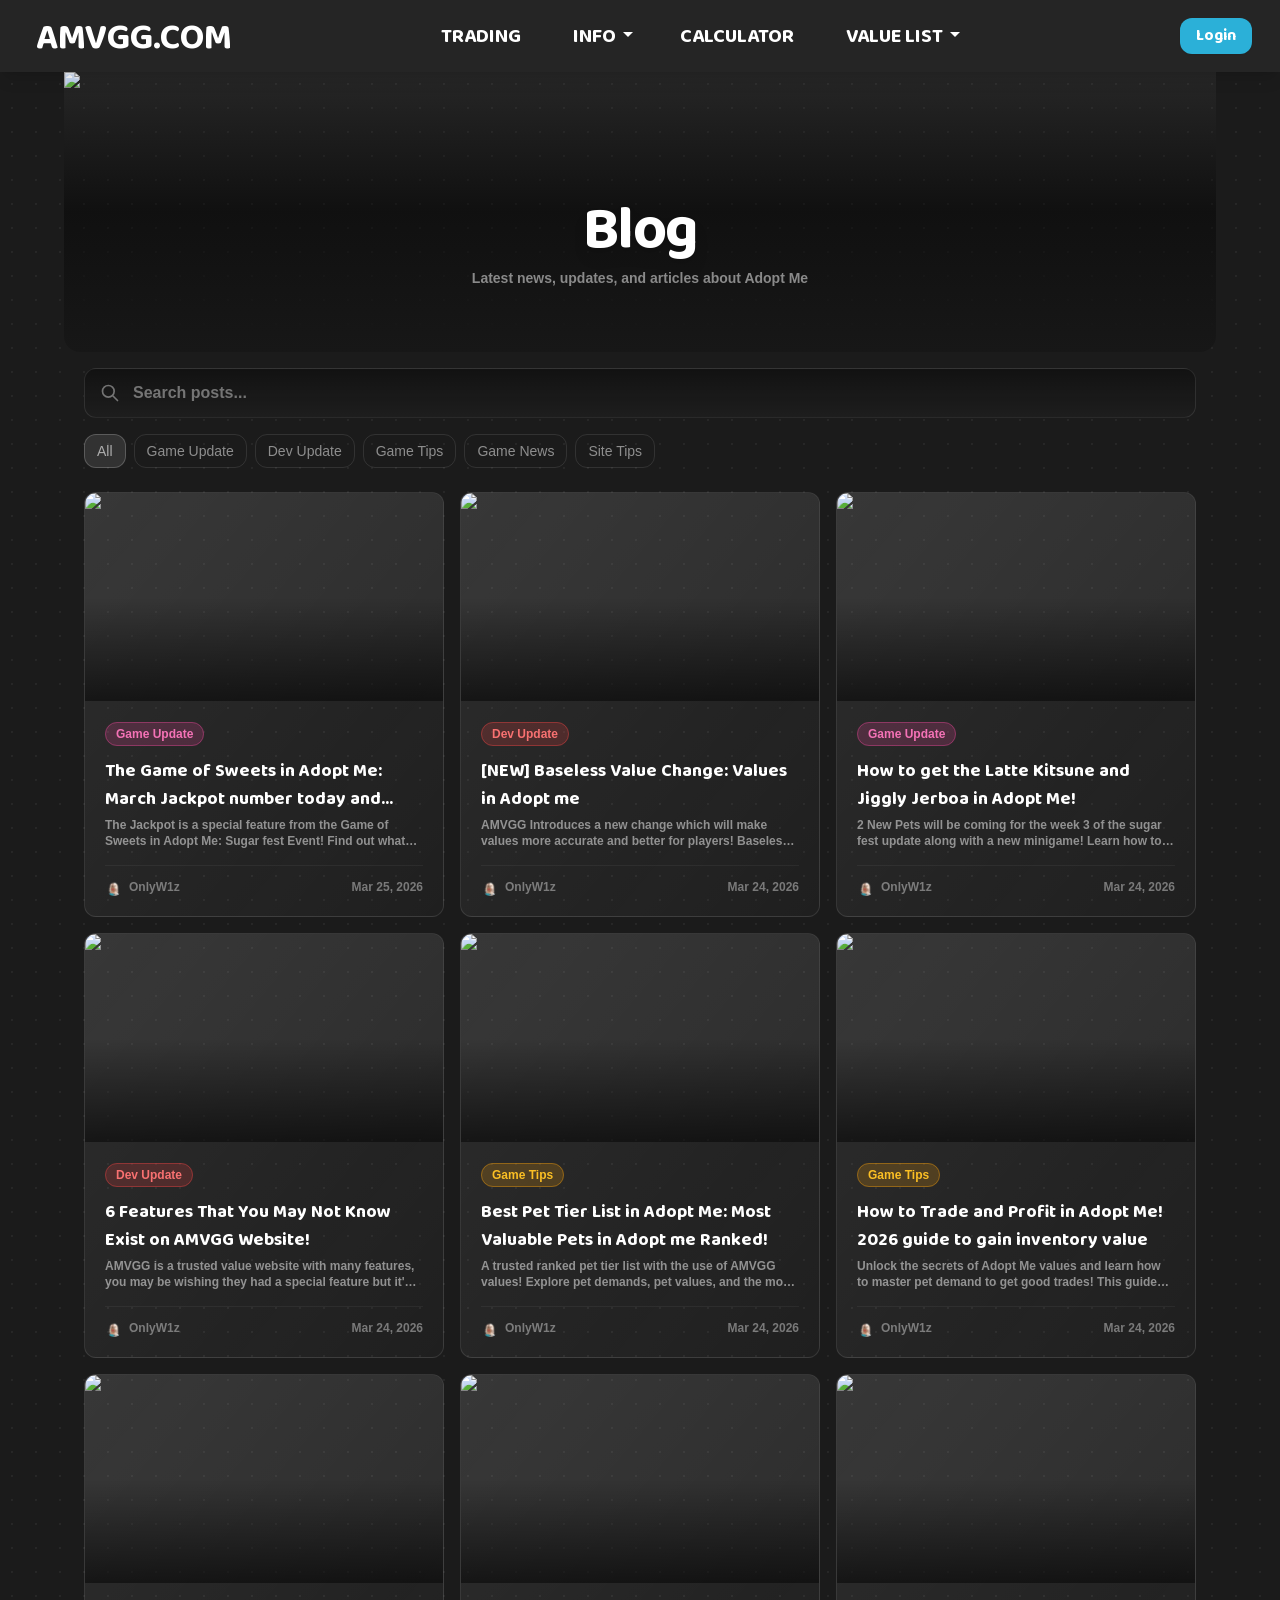
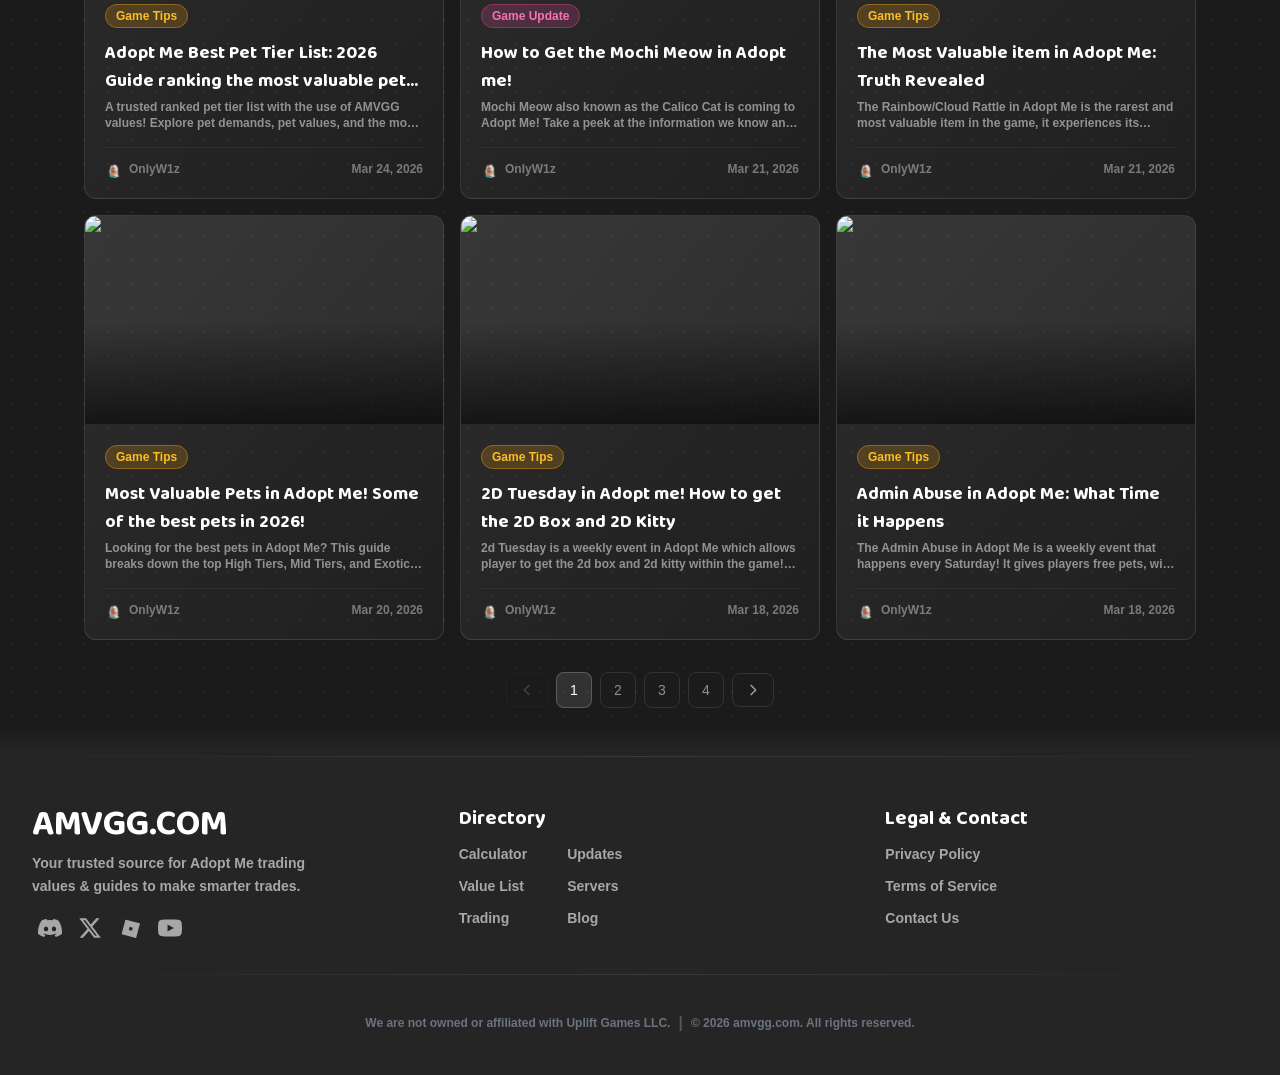
==== commit 673b05d3: "Fix /pets link paths and confirm calculator route" ====
--- a/blog.html
+++ b/blog.html
@@ -1 +1 @@
-<!DOCTYPE html><html lang="en"><head><meta charset="utf-8"><meta name="viewport" content="width=device-width, initial-scale=1"><link rel="stylesheet" href="assets/css/9f37e333f9178d1a.css" data-precedence="next"><link rel="stylesheet" href="assets/css/d25572d50abe43b9.css" data-precedence="next"><link rel="preload" as="script" fetchpriority="low" href="/_next/static/chunks/webpack-9f032d4192dfb95c.js"><script src="assets/js/fd9d1056-bf7b59cc226ca3f9.js" async=""></script><script src="assets/js/2117-ddf76cc7ed8b5799.js" async=""></script><script src="assets/js/main-app-f7e7c8251964b28f.js" async=""></script><script src="assets/js/2972-382d4ce4a1717e4e.js" async=""></script><script src="assets/js/5878-76bc48daff8149b5.js" async=""></script><script src="assets/js/4438-927c841ae79789ec.js" async=""></script><script src="assets/js/9344-e13af39b1f9f9c91.js" async=""></script><script src="assets/js/5291-d9c8839a566be23d.js" async=""></script><script src="assets/js/6966-8ed04d48c796ed2b.js" async=""></script><script src="assets/js/layout-5f49594a49ea2656.js" async=""></script><script src="assets/js/page-0da049d862852768.js" async=""></script><script src="assets/js/page-67896925e12d0b2a.js" async=""></script><script src="assets/js/global-error-328ec3233e6eae1f.js" async=""></script><link rel="preload" href="https://www.googletagmanager.com/gtag/js?id=G-Q01Y4Y2GVV" as="script"><title>Blog - Adopt Me Values</title><meta name="description" content="Read the latest news, updates, and articles about Adopt Me &amp; AMVGG. Stay informed about market trends, new features, and tips &amp; tricks in Adopt Me."><link rel="canonical" href="https://amvgg.com/blog"><meta property="og:title" content="Blog - Adopt Me Values"><meta property="og:description" content="Read the latest news, updates, and articles about Adopt Me &amp; AMVGG. Stay informed about market trends, new features, and tips &amp; tricks in Adopt Me."><meta property="og:url" content="https://amvgg.com/blog"><meta name="twitter:card" content="summary"><meta name="twitter:title" content="Blog - Adopt Me Values"><meta name="twitter:description" content="Read the latest news, updates, and articles about Adopt Me &amp; AMVGG. Stay informed about market trends, new features, and tips &amp; tricks in Adopt Me."><link rel="icon" href="assets/img/favicon.ico" type="image/x-icon" sizes="95x95"><meta name="next-size-adjust"><meta name="theme-color" content="#2e2e2e"><meta name="color-scheme" content="dark"><meta property="og:locale" content="en_US"><meta property="og:type" content="website"><meta property="og:site_name" content="Adopt Me Values"><script src="assets/js/polyfills-42372ed130431b0a.js" nomodule=""></script></head><body class="__variable_7b970b bg-[#252525]"><nav class="fixed w-full z-40 shadow-lg"><div class="font-baloo2 max-w-8xl h-[72px] py-4 px-7 max-lg:px-5 max-sm:pl-3 max-sm:pr-2.5 flex items-center justify-between text-white w-full bg-[#252525]"><div class="lg:hidden flex items-center"><button class="p-2 -ml-2 text-white hover:bg-white/10 rounded-lg transition-colors duration-200 focus:outline-none" aria-label="Toggle menu" aria-expanded="false"><svg class="w-6 h-6" xmlns="http://www.w3.org/2000/svg" viewBox="0 0 24 24" fill="currentColor"><path fill-rule="evenodd" clip-rule="evenodd" d="M4 6H20V8H4V6ZM4 11H20V13H4V11ZM4 16H20V18H4V16Z"></path></svg></button></div><div class="lg:hidden fixed inset-0 bg-black/40 backdrop-blur-sm z-40 transition-opacity duration-300 opacity-0 pointer-events-none" aria-hidden="true"></div><div class="lg:hidden fixed top-0 left-0 h-full w-[280px] max-w-[85vw] generalbg z-50 transform transition-transform duration-300 ease-out -translate-x-full"><div class="flex items-center px-3 h-[72px] border-b border-white/10"><button class="p-2 text-white/70 hover:text-white hover:bg-white/10 rounded-lg transition-colors duration-200" aria-label="Close menu"><svg class="w-6 h-6" width="24" height="24" viewBox="0 0 24 24" fill="currentColor"><path d="M19 6.41L17.59 5 12 10.59 6.41 5 5 6.41 10.59 12 5 17.59 6.41 19 12 13.41 17.59 19 19 17.59 13.41 12z"></path></svg></button></div><div class="overflow-y-auto h-[calc(100%-72px)] py-4 flex flex-col"><div class="flex flex-col px-3"><a class="flex items-center gap-3 px-4 py-3.5 text-white/90 hover:text-white hover:bg-white/10 rounded-xl transition-all duration-200 active:scale-[0.98]" href="/trades"><svg class="w-5 h-5" fill="none" stroke="currentColor" viewBox="0 0 24 24"><path stroke-linecap="round" stroke-linejoin="round" stroke-width="2" d="M8 7h12m0 0l-4-4m4 4l-4 4m0 6H4m0 0l4 4m-4-4l4-4"></path></svg><span class="font-medium">Trading</span></a><a class="flex items-center gap-3 px-4 py-3.5 text-white/90 hover:text-white hover:bg-white/10 rounded-xl transition-all duration-200 active:scale-[0.98]" href="/calculator"><svg class="w-5 h-5" fill="none" stroke="currentColor" viewBox="0 0 24 24"><path stroke-linecap="round" stroke-linejoin="round" stroke-width="2" d="M9 7h6m0 10v-3m-3 3h.01M9 17h.01M9 14h.01M12 14h.01M15 11h.01M12 11h.01M9 11h.01M7 21h10a2 2 0 002-2V5a2 2 0 00-2-2H7a2 2 0 00-2 2v14a2 2 0 002 2z"></path></svg><span class="font-medium">Calculator</span></a><a class="flex items-center gap-3 px-4 py-3.5 text-white/90 hover:text-white hover:bg-white/10 rounded-xl transition-all duration-200 active:scale-[0.98]" href="/values"><svg class="w-5 h-5" fill="none" stroke="currentColor" viewBox="0 0 24 24"><path stroke-linecap="round" stroke-linejoin="round" stroke-width="2" d="M9 5H7a2 2 0 00-2 2v12a2 2 0 002 2h10a2 2 0 002-2V7a2 2 0 00-2-2h-2M9 5a2 2 0 002 2h2a2 2 0 002-2M9 5a2 2 0 012-2h2a2 2 0 012 2m-3 7h3m-3 4h3m-6-4h.01M9 16h.01"></path></svg><span class="font-medium">Value List</span></a><div class="my-3 mx-4 border-t border-white/10"></div><div class="px-4 py-2"><span class="text-xs font-semibold text-white/40 uppercase tracking-wider">Info</span></div><a class="flex items-center gap-3 px-4 py-3 text-white/80 hover:text-white hover:bg-white/10 rounded-xl transition-all duration-200 active:scale-[0.98]" href="/credits"><svg class="w-5 h-5" fill="none" stroke="currentColor" viewBox="0 0 24 24"><path stroke-linecap="round" stroke-linejoin="round" stroke-width="2" d="M12 4.354a4 4 0 110 5.292M15 21H3v-1a6 6 0 0112 0v1zm0 0h6v-1a6 6 0 00-9-5.197M13 7a4 4 0 11-8 0 4 4 0 018 0z"></path></svg><span>Credits</span></a><a class="flex items-center gap-3 px-4 py-3 text-white/80 hover:text-white hover:bg-white/10 rounded-xl transition-all duration-200 active:scale-[0.98]" href="/blog"><svg class="w-5 h-5" fill="none" stroke="currentColor" viewBox="0 0 24 24"><path stroke-linecap="round" stroke-linejoin="round" stroke-width="2" d="M19 20H5a2 2 0 01-2-2V6a2 2 0 012-2h10a2 2 0 012 2v1m2 13a2 2 0 01-2-2V7m2 13a2 2 0 002-2V9a2 2 0 00-2-2h-2m-4-3H9M7 16h6M7 8h6v4H7V8z"></path></svg><span>Blog</span></a><a class="flex items-center gap-3 px-4 py-3 text-white/80 hover:text-white hover:bg-white/10 rounded-xl transition-all duration-200 active:scale-[0.98]" href="/value-updates"><svg class="w-5 h-5" fill="none" stroke="currentColor" viewBox="0 0 24 24"><path stroke-linecap="round" stroke-linejoin="round" stroke-width="2" d="M13 7h8m0 0v8m0-8l-8 8-4-4-6 6"></path></svg><span>Value Updates</span></a><a class="flex items-center gap-3 px-4 py-3 text-white/80 hover:text-white hover:bg-white/10 rounded-xl transition-all duration-200 active:scale-[0.98]" href="/servers"><svg class="w-5 h-5" fill="none" stroke="currentColor" viewBox="0 0 24 24"><path stroke-linecap="round" stroke-linejoin="round" stroke-width="2" d="M5 12h14M5 12a2 2 0 01-2-2V6a2 2 0 012-2h14a2 2 0 012 2v4a2 2 0 01-2 2M5 12a2 2 0 00-2 2v4a2 2 0 002 2h14a2 2 0 002-2v-4a2 2 0 00-2-2m-2-4h.01M17 16h.01"></path></svg><span>Servers</span></a></div><div class="mt-auto px-3 py-4 border-t border-white/10 flex items-center justify-center gap-1"><a href="https://discord.gg/amvgg" target="_blank" rel="noopener noreferrer" class="p-2.5 text-white/70 hover:text-[#6077cb] hover:bg-[#5865F2]/15 rounded-xl transition-all duration-200" aria-label="Discord"><svg class="w-6 h-6" viewBox="0 0 24 24" fill="currentColor"><path d="M20.317 4.37a19.791 19.791 0 0 0-4.885-1.515.074.074 0 0 0-.079.037c-.21.375-.444.864-.608 1.25a18.27 18.27 0 0 0-5.487 0 12.64 12.64 0 0 0-.617-1.25.077.077 0 0 0-.079-.037A19.736 19.736 0 0 0 3.677 4.37a.07.07 0 0 0-.032.027C.533 9.046-.32 13.58.099 18.057a.082.082 0 0 0 .031.057 19.9 19.9 0 0 0 5.993 3.03.078.078 0 0 0 .084-.028c.462-.63.874-1.295 1.226-1.994a.076.076 0 0 0-.041-.106 13.107 13.107 0 0 1-1.872-.892.077.077 0 0 1-.008-.128 10.2 10.2 0 0 0 .372-.292.074.074 0 0 1 .077-.01c3.928 1.793 8.18 1.793 12.062 0a.074.074 0 0 1 .078.01c.12.098.246.198.373.292a.077.077 0 0 1-.006.127 12.299 12.299 0 0 1-1.873.892.077.077 0 0 0-.041.107c.36.698.772 1.362 1.225 1.993a.076.076 0 0 0 .084.028 19.839 19.839 0 0 0 6.002-3.03.077.077 0 0 0 .032-.054c.5-5.177-.838-9.674-3.549-13.66a.061.061 0 0 0-.031-.03zM8.02 15.33c-1.183 0-2.157-1.085-2.157-2.419 0-1.333.956-2.419 2.157-2.419 1.21 0 2.176 1.095 2.157 2.42 0 1.333-.956 2.418-2.157 2.418zm7.975 0c-1.183 0-2.157-1.085-2.157-2.419 0-1.333.955-2.419 2.157-2.419 1.21 0 2.176 1.095 2.157 2.42 0 1.333-.946 2.418-2.157 2.418z"></path></svg></a><a href="https://x.com/amvggdotcom" target="_blank" rel="noopener noreferrer" class="p-2.5 text-white/70 hover:text-white hover:bg-white/15 rounded-xl transition-all duration-200" aria-label="X"><svg class="w-6 h-6" viewBox="0 0 24 24" fill="currentColor"><path d="M18.244 2.25h3.308l-7.227 8.26 8.502 11.24H16.17l-5.214-6.817L4.99 21.75H1.68l7.73-8.835L1.254 2.25H8.08l4.713 6.231zm-1.161 17.52h1.833L7.084 4.126H5.117z"></path></svg></a><a href="https://www.roblox.com/communities/33668604" target="_blank" rel="noopener noreferrer" class="p-2.5 text-white/70 hover:text-[#ff3b30] hover:bg-[#E2231A]/15 rounded-xl transition-all duration-200" aria-label="Roblox"><svg class="w-6 h-6" viewBox="0 0 476 512" fill="currentColor"><path d="M100.8 0L0 375.2 375.2 512 476 136.8 100.8 0zm160.9 313.4l-66.6-18.5 18.5-66.6 66.6 18.5-18.5 66.6z"></path></svg></a></div></div></div><a class="text-[36px] max-sm:text-[30px] max-[432px]:text-2xl max-[320px]:text-xl px-2 mt-1 whitespace-nowrap transition-colors duration-200 hover:text-gray-300" href="/">AMVGG.COM</a><div class="hidden lg:flex items-center space-x-7 max-xl:space-x-4"><a class="text-xl px-3 py-1.5 rounded-xl cursor-pointer transition-all duration-200 hover:bg-accent/90 hover:shadow-md hover:shadow-accent/25 hover:-translate-y-0.5" href="/trades">TRADING</a><div class="relative group"><span class="flex justify-center pl-3 py-1.5 rounded-xl text-xl cursor-pointer transition-all duration-200 hover:bg-accent/90 hover:shadow-md hover:shadow-accent/25 hover:-translate-y-0.5">INFO<svg class="" width="24" height="24" viewBox="0 0 24 24" fill="currentColor"><path d="M7 10l5 5 5-5z"></path></svg></span><div class="absolute generalbg pt-4 text-white p-1.5 rounded-xl z-50 invisible opacity-0 gap-1 group-hover:visible group-hover:opacity-100 transition-all duration-200 flex flex-col left-1/2 transform -translate-x-1/2 w-[166px] shadow-lg border border-white/10"><a class="hover:text-accent hover:bg-accent/20 px-2 py-1.5 rounded transition-all duration-200 flex flex-row items-center gap-2" href="/credits"><svg class="w-5 h-5" fill="none" stroke="currentColor" viewBox="0 0 24 24"><path stroke-linecap="round" stroke-linejoin="round" stroke-width="2" d="M12 4.354a4 4 0 110 5.292M15 21H3v-1a6 6 0 0112 0v1zm0 0h6v-1a6 6 0 00-9-5.197M13 7a4 4 0 11-8 0 4 4 0 018 0z"></path></svg><span>Credits</span></a><a class="hover:text-accent hover:bg-accent/20 px-2 py-1.5 rounded transition-all duration-200 flex flex-row items-center gap-2" href="/blog"><svg class="w-5 h-5" fill="none" stroke="currentColor" viewBox="0 0 24 24"><path stroke-linecap="round" stroke-linejoin="round" stroke-width="2" d="M19 20H5a2 2 0 01-2-2V6a2 2 0 012-2h10a2 2 0 012 2v1m2 13a2 2 0 01-2-2V7m2 13a2 2 0 002-2V9a2 2 0 00-2-2h-2m-4-3H9M7 16h6M7 8h6v4H7V8z"></path></svg><span>Blog</span></a><a class="hover:text-accent hover:bg-accent/20 px-2 py-1.5 rounded transition-all duration-200 flex flex-row items-center gap-2" href="/value-updates"><svg class="w-5 h-5" fill="none" stroke="currentColor" viewBox="0 0 24 24"><path stroke-linecap="round" stroke-linejoin="round" stroke-width="2" d="M13 7h8m0 0v8m0-8l-8 8-4-4-6 6"></path></svg><span>Value Updates</span></a><a class="hover:text-accent hover:bg-accent/20 px-2 py-1.5 rounded transition-all duration-200 flex flex-row items-center gap-2" href="/servers"><svg class="w-5 h-5" fill="none" stroke="currentColor" viewBox="0 0 24 24"><path stroke-linecap="round" stroke-linejoin="round" stroke-width="2" d="M5 12h14M5 12a2 2 0 01-2-2V6a2 2 0 012-2h14a2 2 0 012 2v4a2 2 0 01-2 2M5 12a2 2 0 00-2 2v4a2 2 0 002 2h14a2 2 0 002-2v-4a2 2 0 00-2-2m-2-4h.01M17 16h.01"></path></svg><span>Servers</span></a></div></div><a class="text-xl px-3 py-1.5 rounded-xl cursor-pointer transition-all duration-200 hover:bg-accent/90 hover:shadow-md hover:shadow-accent/25 hover:-translate-y-0.5" href="/calculator">CALCULATOR</a><div class="relative group"><span class="flex justify-center pl-3 py-1.5 rounded-xl text-xl cursor-pointer transition-all duration-200 hover:bg-accent/90 hover:shadow-md hover:shadow-accent/25 hover:-translate-y-0.5">VALUE LIST<svg class="" width="24" height="24" viewBox="0 0 24 24" fill="currentColor"><path d="M7 10l5 5 5-5z"></path></svg></span><div class="absolute generalbg pt-4 text-white p-1.5 rounded-xl z-50 invisible opacity-0 gap-1 group-hover:visible group-hover:opacity-100 transition-all duration-200 flex flex-col left-1/2 transform -translate-x-1/2 w-36 shadow-lg border border-white/10"><a class="hover:text-accent hover:bg-accent/20 px-1.5 py-0.5 rounded transition-all duration-200 flex flex-row items-center gap-1.5" href="/values/pets"><img alt="Pets" loading="lazy" width="24" height="24" decoding="async" data-nimg="1" style="color:transparent" srcset="/_next/image?url=%2F_next%2Fstatic%2Fmedia%2FBat%20Dragon.7cf0438f.webp&amp;w=32&amp;q=75 1x, /_next/image?url=%2F_next%2Fstatic%2Fmedia%2FBat%20Dragon.7cf0438f.webp&amp;w=48&amp;q=75 2x" src="assets/img/image"><p>Pets</p></a><a class="hover:text-accent hover:bg-accent/20 px-1.5 py-1 rounded transition-all duration-200 flex flex-row items-center gap-1.5" href="/values/eggs"><img alt="Eggs" loading="lazy" width="24" height="24" decoding="async" data-nimg="1" style="color:transparent" srcset="/_next/image?url=%2F_next%2Fstatic%2Fmedia%2FSafari%20Egg.2ce2972c.webp&amp;w=32&amp;q=75 1x, /_next/image?url=%2F_next%2Fstatic%2Fmedia%2FSafari%20Egg.2ce2972c.webp&amp;w=48&amp;q=75 2x" src="assets/img/image"><p>Eggs</p></a><a class="hover:text-accent hover:bg-accent/20 px-1.5 py-1 rounded transition-all duration-200 flex flex-row items-center gap-1.5" href="/values/petwear"><img alt="Pet Wear" loading="lazy" width="24" height="24" decoding="async" data-nimg="1" style="color:transparent" srcset="/_next/image?url=%2F_next%2Fstatic%2Fmedia%2FSanta%20Hat.8395fae4.webp&amp;w=32&amp;q=75 1x, /_next/image?url=%2F_next%2Fstatic%2Fmedia%2FSanta%20Hat.8395fae4.webp&amp;w=48&amp;q=75 2x" src="assets/img/image"><p>Pet Wear</p></a><a class="hover:text-accent hover:bg-accent/20 px-1.5 py-1 rounded transition-all duration-200 flex flex-row items-center gap-1.5" href="/values/strollers"><img alt="Strollers" loading="lazy" width="24" height="24" decoding="async" data-nimg="1" style="color:transparent" srcset="/_next/image?url=%2F_next%2Fstatic%2Fmedia%2FEgg%20Stroller.470d5f7a.webp&amp;w=32&amp;q=75 1x, /_next/image?url=%2F_next%2Fstatic%2Fmedia%2FEgg%20Stroller.470d5f7a.webp&amp;w=48&amp;q=75 2x" src="assets/img/image"><p>Strollers</p></a><a class="hover:text-accent hover:bg-accent/20 px-1.5 py-1 rounded transition-all duration-200 flex flex-row items-center gap-1.5" href="/values/food"><img alt="Food" loading="lazy" width="24" height="24" decoding="async" data-nimg="1" style="color:transparent" srcset="/_next/image?url=%2F_next%2Fstatic%2Fmedia%2FDim%20Sum.64faff4e.webp&amp;w=32&amp;q=75 1x, /_next/image?url=%2F_next%2Fstatic%2Fmedia%2FDim%20Sum.64faff4e.webp&amp;w=48&amp;q=75 2x" src="assets/img/image"><p>Food</p></a><a class="hover:text-accent hover:bg-accent/20 px-1.5 py-1 rounded transition-all duration-200 flex flex-row items-center gap-1.5" href="/values/vehicles"><img alt="Vehicles" loading="lazy" width="24" height="24" decoding="async" data-nimg="1" style="color:transparent" srcset="/_next/image?url=%2F_next%2Fstatic%2Fmedia%2FRocket%20Sled.edf6bcdf.webp&amp;w=32&amp;q=75 1x, /_next/image?url=%2F_next%2Fstatic%2Fmedia%2FRocket%20Sled.edf6bcdf.webp&amp;w=48&amp;q=75 2x" src="assets/img/image"><p>Vehicles</p></a><a class="hover:text-accent hover:bg-accent/20 px-1.5 py-1 rounded transition-all duration-200 flex flex-row items-center gap-1.5" href="/values/toys"><img alt="Toys" loading="lazy" width="24" height="24" decoding="async" data-nimg="1" style="color:transparent" srcset="/_next/image?url=%2F_next%2Fstatic%2Fmedia%2FCandy%20Cannon.a66ac86d.webp&amp;w=32&amp;q=75 1x, /_next/image?url=%2F_next%2Fstatic%2Fmedia%2FCandy%20Cannon.a66ac86d.webp&amp;w=48&amp;q=75 2x" src="assets/img/image"><p>Toys</p></a><a class="hover:text-accent hover:bg-accent/20 px-1.5 py-1 rounded transition-all duration-200 flex flex-row items-center gap-1.5" href="/values/gifts"><img alt="Gifts" loading="lazy" width="24" height="24" decoding="async" data-nimg="1" style="color:transparent" srcset="/_next/image?url=%2F_next%2Fstatic%2Fmedia%2FChristmas%20Gift.f6ff80cd.webp&amp;w=32&amp;q=75 1x, /_next/image?url=%2F_next%2Fstatic%2Fmedia%2FChristmas%20Gift.f6ff80cd.webp&amp;w=48&amp;q=75 2x" src="assets/img/image"><p>Gifts</p></a><a class="hover:text-accent hover:bg-accent/20 px-1.5 py-1 rounded transition-all duration-200 flex flex-row items-center gap-1.5" href="/values/stickers"><img alt="Stickers" loading="lazy" width="24" height="24" decoding="async" data-nimg="1" style="color:transparent" srcset="/_next/image?url=%2F_next%2Fstatic%2Fmedia%2FBat%20Dragon%20Cuddle%20Animated%20Sticker.f0389a90.webp&amp;w=32&amp;q=75 1x, /_next/image?url=%2F_next%2Fstatic%2Fmedia%2FBat%20Dragon%20Cuddle%20Animated%20Sticker.f0389a90.webp&amp;w=48&amp;q=75 2x" src="assets/img/image"><p>Stickers</p></a><a class="hover:text-accent hover:bg-accent/20 px-1.5 py-1 rounded transition-all duration-200 flex flex-row items-center gap-1.5" href="/values/houses"><img alt="Houses" loading="lazy" width="24" height="24" decoding="async" data-nimg="1" style="color:transparent" srcset="/_next/image?url=%2F_next%2Fstatic%2Fmedia%2FCelebrity%20Mansion.d8f53681.webp&amp;w=32&amp;q=75 1x, /_next/image?url=%2F_next%2Fstatic%2Fmedia%2FCelebrity%20Mansion.d8f53681.webp&amp;w=48&amp;q=75 2x" src="assets/img/image"><p>Houses</p></a></div></div></div><div class="flex items-center justify-end min-w-[48px] sm:min-w-[96px] h-[48px]"><div class="w-[46px] h-[46px] rounded-full border-2 border-neutral-600 bg-neutral-700 animate-pulse"></div></div></div></nav><div class="flex flex-col w-full min-h-screen items-center text-white dbg"><div class="relative w-full mt-[72px] flex justify-center"><div class="relative w-full max-w-6xl h-[160px] sm:h-[280px]"><img alt="Blog" loading="lazy" decoding="async" data-nimg="fill" class="object-cover md:rounded-b-2xl" style="position:absolute;height:100%;width:100%;left:0;top:0;right:0;bottom:0;color:transparent" sizes="100vw" srcset="/_next/image?url=%2F_next%2Fstatic%2Fmedia%2Fheader.126bba93.webp&amp;w=640&amp;q=75 640w, /_next/image?url=%2F_next%2Fstatic%2Fmedia%2Fheader.126bba93.webp&amp;w=750&amp;q=75 750w, /_next/image?url=%2F_next%2Fstatic%2Fmedia%2Fheader.126bba93.webp&amp;w=828&amp;q=75 828w, /_next/image?url=%2F_next%2Fstatic%2Fmedia%2Fheader.126bba93.webp&amp;w=1080&amp;q=75 1080w, /_next/image?url=%2F_next%2Fstatic%2Fmedia%2Fheader.126bba93.webp&amp;w=1200&amp;q=75 1200w, /_next/image?url=%2F_next%2Fstatic%2Fmedia%2Fheader.126bba93.webp&amp;w=1920&amp;q=75 1920w, /_next/image?url=%2F_next%2Fstatic%2Fmedia%2Fheader.126bba93.webp&amp;w=2048&amp;q=75 2048w, /_next/image?url=%2F_next%2Fstatic%2Fmedia%2Fheader.126bba93.webp&amp;w=3840&amp;q=75 3840w" src="assets/img/image"><div class="absolute inset-0 md:rounded-b-2xl bg-gradient-to-b from-white/5 via-black/40 to-neutral-900"></div></div><div class="absolute bottom-12 sm:bottom-16 left-0 right-0 text-center z-10"><h1 class="font-baloo2 text-4xl sm:text-6xl font-bold text-white drop-shadow-lg tracking-tight">Blog</h1><p class="text-white/50 text-sm mt-2">Latest news, updates, and articles about Adopt Me</p></div></div><div class="pb-12 flex flex-col w-full max-w-6xl px-5 max-[400px]:px-2 py-4"><div class="w-full"><div class="relative mb-4"><svg class="absolute left-4 top-1/2 -translate-y-1/2 w-5 h-5 text-white/40 z-10 pointer-events-none" fill="none" stroke="currentColor" viewBox="0 0 24 24"><path stroke-linecap="round" stroke-linejoin="round" stroke-width="2" d="M21 21l-6-6m2-5a7 7 0 11-14 0 7 7 0 0114 0z"></path></svg><input type="text" placeholder="Search posts..." class="w-full bg-gradient-to-b from-transparent to-white/5 backdrop-blur-md border border-white/10 rounded-xl py-3 pl-12 pr-4 text-white placeholder-white/40 focus:outline-none focus:border-white/20 transition-colors" value=""></div><div class="flex flex-wrap gap-2 mb-6"><button class="px-3 py-1.5 rounded-xl text-sm font-medium border transition-all duration-200 bg-white/10 border-white/20 text-white/60">All</button><button class="px-3 py-1.5 rounded-xl text-sm font-medium border transition-all duration-200 bg-transparent border-white/10 text-white/50 hover:border-white/20 hover:text-white/70">Game Update</button><button class="px-3 py-1.5 rounded-xl text-sm font-medium border transition-all duration-200 bg-transparent border-white/10 text-white/50 hover:border-white/20 hover:text-white/70">Dev Update</button><button class="px-3 py-1.5 rounded-xl text-sm font-medium border transition-all duration-200 bg-transparent border-white/10 text-white/50 hover:border-white/20 hover:text-white/70">Game Tips</button><button class="px-3 py-1.5 rounded-xl text-sm font-medium border transition-all duration-200 bg-transparent border-white/10 text-white/50 hover:border-white/20 hover:text-white/70">Game News</button><button class="px-3 py-1.5 rounded-xl text-sm font-medium border transition-all duration-200 bg-transparent border-white/10 text-white/50 hover:border-white/20 hover:text-white/70">Site Tips</button></div><div class="grid grid-cols-1 sm:grid-cols-2 lg:grid-cols-3 gap-4  transition-opacity"><a class="block group" style="animation-delay:0ms" href="/blog/game-of-sweets-adopt-me"><article class="h-full bg-gradient-to-br from-white/[0.08] to-white/[0.02] rounded-xl border border-white/10 hover:border-white/20 transition-all duration-300 overflow-hidden flex flex-col hover:translate-y-[-2px]"><div class="h-48 sm:h-52 bg-white/5 relative overflow-hidden"><img alt="The Game of Sweets in Adopt Me: March Jackpot number today and information" loading="lazy" decoding="async" data-nimg="fill" class="object-cover w-full h-full group-hover:scale-105 transition-transform duration-500" style="position:absolute;height:100%;width:100%;left:0;top:0;right:0;bottom:0;color:transparent" sizes="100vw" srcset="/_next/image?url=https%3A%2F%2Fcdn.amvgg.com%2Fblog%2Fcover%2Fgame-of-sweets-adopt-me.webp&amp;w=640&amp;q=75 640w, /_next/image?url=https%3A%2F%2Fcdn.amvgg.com%2Fblog%2Fcover%2Fgame-of-sweets-adopt-me.webp&amp;w=750&amp;q=75 750w, /_next/image?url=https%3A%2F%2Fcdn.amvgg.com%2Fblog%2Fcover%2Fgame-of-sweets-adopt-me.webp&amp;w=828&amp;q=75 828w, /_next/image?url=https%3A%2F%2Fcdn.amvgg.com%2Fblog%2Fcover%2Fgame-of-sweets-adopt-me.webp&amp;w=1080&amp;q=75 1080w, /_next/image?url=https%3A%2F%2Fcdn.amvgg.com%2Fblog%2Fcover%2Fgame-of-sweets-adopt-me.webp&amp;w=1200&amp;q=75 1200w, /_next/image?url=https%3A%2F%2Fcdn.amvgg.com%2Fblog%2Fcover%2Fgame-of-sweets-adopt-me.webp&amp;w=1920&amp;q=75 1920w, /_next/image?url=https%3A%2F%2Fcdn.amvgg.com%2Fblog%2Fcover%2Fgame-of-sweets-adopt-me.webp&amp;w=2048&amp;q=75 2048w, /_next/image?url=https%3A%2F%2Fcdn.amvgg.com%2Fblog%2Fcover%2Fgame-of-sweets-adopt-me.webp&amp;w=3840&amp;q=75 3840w" src="assets/img/image"><div class="absolute inset-x-0 bottom-0 h-1/2 bg-gradient-to-t from-black/60 to-transparent"></div></div><div class="p-5 flex flex-col flex-grow"><div class="mb-3"><span class="px-2.5 py-1 rounded-full text-xs font-semibold border bg-pink-500/20 border-pink-500/40 text-pink-400">Game Update</span></div><h3 class="font-baloo2 text-lg font-bold mb-1 line-clamp-2 group-hover:text-white/90 transition-colors">The Game of Sweets in Adopt Me: March Jackpot number today and information</h3><p class="text-white/50 text-xs mb-4 line-clamp-2 flex-grow">The Jackpot is a special feature from the Game of Sweets in Adopt Me: Sugar fest Event! Find out what the jackpot is for today, and more information daily! What the jackpot gives you, how to get rich, and obtain the gumball caterpillar as well as other features! Items are added weekly with the event, such as the Candy Chisel, and Mochi Mallet! We will cover tricks for Adopt Me, as well as how to get more dice through March 2026! </p><div class="pt-3 border-t border-white/5 flex items-center w-full justify-between gap-3 text-xs text-white/40 mt-auto"><span class="flex items-center gap-1.5"><img alt="OnlyW1z" loading="lazy" width="18" height="18" decoding="async" data-nimg="1" class="rounded-full" style="color:transparent" src="assets/img/2989692057">OnlyW1z</span><span>Mar 25, 2026</span></div></div></article></a><a class="block group" style="animation-delay:30ms" href="/blog/major-value-change"><article class="h-full bg-gradient-to-br from-white/[0.08] to-white/[0.02] rounded-xl border border-white/10 hover:border-white/20 transition-all duration-300 overflow-hidden flex flex-col hover:translate-y-[-2px]"><div class="h-48 sm:h-52 bg-white/5 relative overflow-hidden"><img alt="[NEW] Baseless Value Change: Values in Adopt me" loading="lazy" decoding="async" data-nimg="fill" class="object-cover w-full h-full group-hover:scale-105 transition-transform duration-500" style="position:absolute;height:100%;width:100%;left:0;top:0;right:0;bottom:0;color:transparent" sizes="100vw" srcset="/_next/image?url=https%3A%2F%2Flh3.googleusercontent.com%2Fpw%2FAP1GczPPN5g2f9l0g7ToGAnjasd0bUb3L5ygzWQX6uP557Jwf8tcjzS3Hi0K3Rss10UKt3GX_sncpS1mnb9Yk2WAFHjoWO7e1r8FHZh6gFqZ0iIZpmb9lSDHwM0KOiQ5amhyteupU25KGVyJu8pLanA_S8w%3Dw1875-h615-s-no-gm%3Fauthuser%3D2&amp;w=640&amp;q=75 640w, /_next/image?url=https%3A%2F%2Flh3.googleusercontent.com%2Fpw%2FAP1GczPPN5g2f9l0g7ToGAnjasd0bUb3L5ygzWQX6uP557Jwf8tcjzS3Hi0K3Rss10UKt3GX_sncpS1mnb9Yk2WAFHjoWO7e1r8FHZh6gFqZ0iIZpmb9lSDHwM0KOiQ5amhyteupU25KGVyJu8pLanA_S8w%3Dw1875-h615-s-no-gm%3Fauthuser%3D2&amp;w=750&amp;q=75 750w, /_next/image?url=https%3A%2F%2Flh3.googleusercontent.com%2Fpw%2FAP1GczPPN5g2f9l0g7ToGAnjasd0bUb3L5ygzWQX6uP557Jwf8tcjzS3Hi0K3Rss10UKt3GX_sncpS1mnb9Yk2WAFHjoWO7e1r8FHZh6gFqZ0iIZpmb9lSDHwM0KOiQ5amhyteupU25KGVyJu8pLanA_S8w%3Dw1875-h615-s-no-gm%3Fauthuser%3D2&amp;w=828&amp;q=75 828w, /_next/image?url=https%3A%2F%2Flh3.googleusercontent.com%2Fpw%2FAP1GczPPN5g2f9l0g7ToGAnjasd0bUb3L5ygzWQX6uP557Jwf8tcjzS3Hi0K3Rss10UKt3GX_sncpS1mnb9Yk2WAFHjoWO7e1r8FHZh6gFqZ0iIZpmb9lSDHwM0KOiQ5amhyteupU25KGVyJu8pLanA_S8w%3Dw1875-h615-s-no-gm%3Fauthuser%3D2&amp;w=1080&amp;q=75 1080w, /_next/image?url=https%3A%2F%2Flh3.googleusercontent.com%2Fpw%2FAP1GczPPN5g2f9l0g7ToGAnjasd0bUb3L5ygzWQX6uP557Jwf8tcjzS3Hi0K3Rss10UKt3GX_sncpS1mnb9Yk2WAFHjoWO7e1r8FHZh6gFqZ0iIZpmb9lSDHwM0KOiQ5amhyteupU25KGVyJu8pLanA_S8w%3Dw1875-h615-s-no-gm%3Fauthuser%3D2&amp;w=1200&amp;q=75 1200w, /_next/image?url=https%3A%2F%2Flh3.googleusercontent.com%2Fpw%2FAP1GczPPN5g2f9l0g7ToGAnjasd0bUb3L5ygzWQX6uP557Jwf8tcjzS3Hi0K3Rss10UKt3GX_sncpS1mnb9Yk2WAFHjoWO7e1r8FHZh6gFqZ0iIZpmb9lSDHwM0KOiQ5amhyteupU25KGVyJu8pLanA_S8w%3Dw1875-h615-s-no-gm%3Fauthuser%3D2&amp;w=1920&amp;q=75 1920w, /_next/image?url=https%3A%2F%2Flh3.googleusercontent.com%2Fpw%2FAP1GczPPN5g2f9l0g7ToGAnjasd0bUb3L5ygzWQX6uP557Jwf8tcjzS3Hi0K3Rss10UKt3GX_sncpS1mnb9Yk2WAFHjoWO7e1r8FHZh6gFqZ0iIZpmb9lSDHwM0KOiQ5amhyteupU25KGVyJu8pLanA_S8w%3Dw1875-h615-s-no-gm%3Fauthuser%3D2&amp;w=2048&amp;q=75 2048w, /_next/image?url=https%3A%2F%2Flh3.googleusercontent.com%2Fpw%2FAP1GczPPN5g2f9l0g7ToGAnjasd0bUb3L5ygzWQX6uP557Jwf8tcjzS3Hi0K3Rss10UKt3GX_sncpS1mnb9Yk2WAFHjoWO7e1r8FHZh6gFqZ0iIZpmb9lSDHwM0KOiQ5amhyteupU25KGVyJu8pLanA_S8w%3Dw1875-h615-s-no-gm%3Fauthuser%3D2&amp;w=3840&amp;q=75 3840w" src="assets/img/image"><div class="absolute inset-x-0 bottom-0 h-1/2 bg-gradient-to-t from-black/60 to-transparent"></div></div><div class="p-5 flex flex-col flex-grow"><div class="mb-3"><span class="px-2.5 py-1 rounded-full text-xs font-semibold border bg-red-500/20 border-red-500/40 text-red-400">Dev Update</span></div><h3 class="font-baloo2 text-lg font-bold mb-1 line-clamp-2 group-hover:text-white/90 transition-colors">[NEW] Baseless Value Change: Values in Adopt me</h3><p class="text-white/50 text-xs mb-4 line-clamp-2 flex-grow">AMVGG Introduces a new change which will make values more accurate and better for players! Baseless values which allow high tiers such as the Frost Dragon to raise freely: it allows for more accurate values and a new alternative</p><div class="pt-3 border-t border-white/5 flex items-center w-full justify-between gap-3 text-xs text-white/40 mt-auto"><span class="flex items-center gap-1.5"><img alt="OnlyW1z" loading="lazy" width="18" height="18" decoding="async" data-nimg="1" class="rounded-full" style="color:transparent" src="assets/img/2989692057">OnlyW1z</span><span>Mar 24, 2026</span></div></div></article></a><a class="block group" style="animation-delay:60ms" href="/blog/sugar-fest-week-3"><article class="h-full bg-gradient-to-br from-white/[0.08] to-white/[0.02] rounded-xl border border-white/10 hover:border-white/20 transition-all duration-300 overflow-hidden flex flex-col hover:translate-y-[-2px]"><div class="h-48 sm:h-52 bg-white/5 relative overflow-hidden"><img alt="How to get the Latte Kitsune and Jiggly Jerboa in Adopt Me!" loading="lazy" decoding="async" data-nimg="fill" class="object-cover w-full h-full group-hover:scale-105 transition-transform duration-500" style="position:absolute;height:100%;width:100%;left:0;top:0;right:0;bottom:0;color:transparent" sizes="100vw" srcset="/_next/image?url=https%3A%2F%2Fcdn.amvgg.com%2Fblog%2Fcover%2Fsugar-fest-week-3.webp&amp;w=640&amp;q=75 640w, /_next/image?url=https%3A%2F%2Fcdn.amvgg.com%2Fblog%2Fcover%2Fsugar-fest-week-3.webp&amp;w=750&amp;q=75 750w, /_next/image?url=https%3A%2F%2Fcdn.amvgg.com%2Fblog%2Fcover%2Fsugar-fest-week-3.webp&amp;w=828&amp;q=75 828w, /_next/image?url=https%3A%2F%2Fcdn.amvgg.com%2Fblog%2Fcover%2Fsugar-fest-week-3.webp&amp;w=1080&amp;q=75 1080w, /_next/image?url=https%3A%2F%2Fcdn.amvgg.com%2Fblog%2Fcover%2Fsugar-fest-week-3.webp&amp;w=1200&amp;q=75 1200w, /_next/image?url=https%3A%2F%2Fcdn.amvgg.com%2Fblog%2Fcover%2Fsugar-fest-week-3.webp&amp;w=1920&amp;q=75 1920w, /_next/image?url=https%3A%2F%2Fcdn.amvgg.com%2Fblog%2Fcover%2Fsugar-fest-week-3.webp&amp;w=2048&amp;q=75 2048w, /_next/image?url=https%3A%2F%2Fcdn.amvgg.com%2Fblog%2Fcover%2Fsugar-fest-week-3.webp&amp;w=3840&amp;q=75 3840w" src="assets/img/image"><div class="absolute inset-x-0 bottom-0 h-1/2 bg-gradient-to-t from-black/60 to-transparent"></div></div><div class="p-5 flex flex-col flex-grow"><div class="mb-3"><span class="px-2.5 py-1 rounded-full text-xs font-semibold border bg-pink-500/20 border-pink-500/40 text-pink-400">Game Update</span></div><h3 class="font-baloo2 text-lg font-bold mb-1 line-clamp-2 group-hover:text-white/90 transition-colors">How to get the Latte Kitsune and Jiggly Jerboa in Adopt Me!</h3><p class="text-white/50 text-xs mb-4 line-clamp-2 flex-grow">2 New Pets will be coming for the week 3 of the sugar fest update along with a new minigame! Learn how to get the Jiggly Jerboa and new legendary Latte Kitsune in this super short guide</p><div class="pt-3 border-t border-white/5 flex items-center w-full justify-between gap-3 text-xs text-white/40 mt-auto"><span class="flex items-center gap-1.5"><img alt="OnlyW1z" loading="lazy" width="18" height="18" decoding="async" data-nimg="1" class="rounded-full" style="color:transparent" src="assets/img/2989692057">OnlyW1z</span><span>Mar 24, 2026</span></div></div></article></a><a class="block group" style="animation-delay:90ms" href="/blog/features-on-amvgg"><article class="h-full bg-gradient-to-br from-white/[0.08] to-white/[0.02] rounded-xl border border-white/10 hover:border-white/20 transition-all duration-300 overflow-hidden flex flex-col hover:translate-y-[-2px]"><div class="h-48 sm:h-52 bg-white/5 relative overflow-hidden"><img alt="6 Features That You May Not Know Exist on AMVGG Website!" loading="lazy" decoding="async" data-nimg="fill" class="object-cover w-full h-full group-hover:scale-105 transition-transform duration-500" style="position:absolute;height:100%;width:100%;left:0;top:0;right:0;bottom:0;color:transparent" sizes="100vw" srcset="/_next/image?url=https%3A%2F%2Flh3.googleusercontent.com%2Fpw%2FAP1GczMZNT-3eh2eXS_gI-riGOK44wzV6lU1dD-gPLZqpHONGMTY2f4dOWJe8CEia0e3DTFUGdhbzRYY15ehgcOownACag451RugIvQoCD9AEIp7JDJGToKfnJG6qHN4v7SXSeifPhdTSfv3DXHdMvz8tgNw%3Dw1875-h1015-s-no-gm%3Fauthuser%3D2&amp;w=640&amp;q=75 640w, /_next/image?url=https%3A%2F%2Flh3.googleusercontent.com%2Fpw%2FAP1GczMZNT-3eh2eXS_gI-riGOK44wzV6lU1dD-gPLZqpHONGMTY2f4dOWJe8CEia0e3DTFUGdhbzRYY15ehgcOownACag451RugIvQoCD9AEIp7JDJGToKfnJG6qHN4v7SXSeifPhdTSfv3DXHdMvz8tgNw%3Dw1875-h1015-s-no-gm%3Fauthuser%3D2&amp;w=750&amp;q=75 750w, /_next/image?url=https%3A%2F%2Flh3.googleusercontent.com%2Fpw%2FAP1GczMZNT-3eh2eXS_gI-riGOK44wzV6lU1dD-gPLZqpHONGMTY2f4dOWJe8CEia0e3DTFUGdhbzRYY15ehgcOownACag451RugIvQoCD9AEIp7JDJGToKfnJG6qHN4v7SXSeifPhdTSfv3DXHdMvz8tgNw%3Dw1875-h1015-s-no-gm%3Fauthuser%3D2&amp;w=828&amp;q=75 828w, /_next/image?url=https%3A%2F%2Flh3.googleusercontent.com%2Fpw%2FAP1GczMZNT-3eh2eXS_gI-riGOK44wzV6lU1dD-gPLZqpHONGMTY2f4dOWJe8CEia0e3DTFUGdhbzRYY15ehgcOownACag451RugIvQoCD9AEIp7JDJGToKfnJG6qHN4v7SXSeifPhdTSfv3DXHdMvz8tgNw%3Dw1875-h1015-s-no-gm%3Fauthuser%3D2&amp;w=1080&amp;q=75 1080w, /_next/image?url=https%3A%2F%2Flh3.googleusercontent.com%2Fpw%2FAP1GczMZNT-3eh2eXS_gI-riGOK44wzV6lU1dD-gPLZqpHONGMTY2f4dOWJe8CEia0e3DTFUGdhbzRYY15ehgcOownACag451RugIvQoCD9AEIp7JDJGToKfnJG6qHN4v7SXSeifPhdTSfv3DXHdMvz8tgNw%3Dw1875-h1015-s-no-gm%3Fauthuser%3D2&amp;w=1200&amp;q=75 1200w, /_next/image?url=https%3A%2F%2Flh3.googleusercontent.com%2Fpw%2FAP1GczMZNT-3eh2eXS_gI-riGOK44wzV6lU1dD-gPLZqpHONGMTY2f4dOWJe8CEia0e3DTFUGdhbzRYY15ehgcOownACag451RugIvQoCD9AEIp7JDJGToKfnJG6qHN4v7SXSeifPhdTSfv3DXHdMvz8tgNw%3Dw1875-h1015-s-no-gm%3Fauthuser%3D2&amp;w=1920&amp;q=75 1920w, /_next/image?url=https%3A%2F%2Flh3.googleusercontent.com%2Fpw%2FAP1GczMZNT-3eh2eXS_gI-riGOK44wzV6lU1dD-gPLZqpHONGMTY2f4dOWJe8CEia0e3DTFUGdhbzRYY15ehgcOownACag451RugIvQoCD9AEIp7JDJGToKfnJG6qHN4v7SXSeifPhdTSfv3DXHdMvz8tgNw%3Dw1875-h1015-s-no-gm%3Fauthuser%3D2&amp;w=2048&amp;q=75 2048w, /_next/image?url=https%3A%2F%2Flh3.googleusercontent.com%2Fpw%2FAP1GczMZNT-3eh2eXS_gI-riGOK44wzV6lU1dD-gPLZqpHONGMTY2f4dOWJe8CEia0e3DTFUGdhbzRYY15ehgcOownACag451RugIvQoCD9AEIp7JDJGToKfnJG6qHN4v7SXSeifPhdTSfv3DXHdMvz8tgNw%3Dw1875-h1015-s-no-gm%3Fauthuser%3D2&amp;w=3840&amp;q=75 3840w" src="assets/img/image"><div class="absolute inset-x-0 bottom-0 h-1/2 bg-gradient-to-t from-black/60 to-transparent"></div></div><div class="p-5 flex flex-col flex-grow"><div class="mb-3"><span class="px-2.5 py-1 rounded-full text-xs font-semibold border bg-red-500/20 border-red-500/40 text-red-400">Dev Update</span></div><h3 class="font-baloo2 text-lg font-bold mb-1 line-clamp-2 group-hover:text-white/90 transition-colors">6 Features That You May Not Know Exist on AMVGG Website!</h3><p class="text-white/50 text-xs mb-4 line-clamp-2 flex-grow">AMVGG is a trusted value website with many features, you may be wishing they had a special feature but it's possible that it already exist!</p><div class="pt-3 border-t border-white/5 flex items-center w-full justify-between gap-3 text-xs text-white/40 mt-auto"><span class="flex items-center gap-1.5"><img alt="OnlyW1z" loading="lazy" width="18" height="18" decoding="async" data-nimg="1" class="rounded-full" style="color:transparent" src="assets/img/2989692057">OnlyW1z</span><span>Mar 24, 2026</span></div></div></article></a><a class="block group" style="animation-delay:120ms" href="/blog/adopt-me-pet-tier-list"><article class="h-full bg-gradient-to-br from-white/[0.08] to-white/[0.02] rounded-xl border border-white/10 hover:border-white/20 transition-all duration-300 overflow-hidden flex flex-col hover:translate-y-[-2px]"><div class="h-48 sm:h-52 bg-white/5 relative overflow-hidden"><img alt="Best Pet Tier List in Adopt Me: Most Valuable Pets in Adopt me Ranked!" loading="lazy" decoding="async" data-nimg="fill" class="object-cover w-full h-full group-hover:scale-105 transition-transform duration-500" style="position:absolute;height:100%;width:100%;left:0;top:0;right:0;bottom:0;color:transparent" sizes="100vw" srcset="/_next/image?url=https%3A%2F%2Flh3.googleusercontent.com%2Fpw%2FAP1GczMNzu-IraayKfSsl3U7gJAyU3n5mf5PIe-izxJ6ZyxQJNF5Kxk0tYXHrRdLoSbRmL9QlbO-xoowpd2k1GKzjJkeQAHT07RUC55u_7Zi7euNVkD5fPxxVqYtf6L56PkQ3YAlkHCIZmwrkWbKsJ-zz6IL%3Dw1840-h1035-s-no-gm%3Fauthuser%3D2&amp;w=640&amp;q=75 640w, /_next/image?url=https%3A%2F%2Flh3.googleusercontent.com%2Fpw%2FAP1GczMNzu-IraayKfSsl3U7gJAyU3n5mf5PIe-izxJ6ZyxQJNF5Kxk0tYXHrRdLoSbRmL9QlbO-xoowpd2k1GKzjJkeQAHT07RUC55u_7Zi7euNVkD5fPxxVqYtf6L56PkQ3YAlkHCIZmwrkWbKsJ-zz6IL%3Dw1840-h1035-s-no-gm%3Fauthuser%3D2&amp;w=750&amp;q=75 750w, /_next/image?url=https%3A%2F%2Flh3.googleusercontent.com%2Fpw%2FAP1GczMNzu-IraayKfSsl3U7gJAyU3n5mf5PIe-izxJ6ZyxQJNF5Kxk0tYXHrRdLoSbRmL9QlbO-xoowpd2k1GKzjJkeQAHT07RUC55u_7Zi7euNVkD5fPxxVqYtf6L56PkQ3YAlkHCIZmwrkWbKsJ-zz6IL%3Dw1840-h1035-s-no-gm%3Fauthuser%3D2&amp;w=828&amp;q=75 828w, /_next/image?url=https%3A%2F%2Flh3.googleusercontent.com%2Fpw%2FAP1GczMNzu-IraayKfSsl3U7gJAyU3n5mf5PIe-izxJ6ZyxQJNF5Kxk0tYXHrRdLoSbRmL9QlbO-xoowpd2k1GKzjJkeQAHT07RUC55u_7Zi7euNVkD5fPxxVqYtf6L56PkQ3YAlkHCIZmwrkWbKsJ-zz6IL%3Dw1840-h1035-s-no-gm%3Fauthuser%3D2&amp;w=1080&amp;q=75 1080w, /_next/image?url=https%3A%2F%2Flh3.googleusercontent.com%2Fpw%2FAP1GczMNzu-IraayKfSsl3U7gJAyU3n5mf5PIe-izxJ6ZyxQJNF5Kxk0tYXHrRdLoSbRmL9QlbO-xoowpd2k1GKzjJkeQAHT07RUC55u_7Zi7euNVkD5fPxxVqYtf6L56PkQ3YAlkHCIZmwrkWbKsJ-zz6IL%3Dw1840-h1035-s-no-gm%3Fauthuser%3D2&amp;w=1200&amp;q=75 1200w, /_next/image?url=https%3A%2F%2Flh3.googleusercontent.com%2Fpw%2FAP1GczMNzu-IraayKfSsl3U7gJAyU3n5mf5PIe-izxJ6ZyxQJNF5Kxk0tYXHrRdLoSbRmL9QlbO-xoowpd2k1GKzjJkeQAHT07RUC55u_7Zi7euNVkD5fPxxVqYtf6L56PkQ3YAlkHCIZmwrkWbKsJ-zz6IL%3Dw1840-h1035-s-no-gm%3Fauthuser%3D2&amp;w=1920&amp;q=75 1920w, /_next/image?url=https%3A%2F%2Flh3.googleusercontent.com%2Fpw%2FAP1GczMNzu-IraayKfSsl3U7gJAyU3n5mf5PIe-izxJ6ZyxQJNF5Kxk0tYXHrRdLoSbRmL9QlbO-xoowpd2k1GKzjJkeQAHT07RUC55u_7Zi7euNVkD5fPxxVqYtf6L56PkQ3YAlkHCIZmwrkWbKsJ-zz6IL%3Dw1840-h1035-s-no-gm%3Fauthuser%3D2&amp;w=2048&amp;q=75 2048w, /_next/image?url=https%3A%2F%2Flh3.googleusercontent.com%2Fpw%2FAP1GczMNzu-IraayKfSsl3U7gJAyU3n5mf5PIe-izxJ6ZyxQJNF5Kxk0tYXHrRdLoSbRmL9QlbO-xoowpd2k1GKzjJkeQAHT07RUC55u_7Zi7euNVkD5fPxxVqYtf6L56PkQ3YAlkHCIZmwrkWbKsJ-zz6IL%3Dw1840-h1035-s-no-gm%3Fauthuser%3D2&amp;w=3840&amp;q=75 3840w" src="assets/img/image"><div class="absolute inset-x-0 bottom-0 h-1/2 bg-gradient-to-t from-black/60 to-transparent"></div></div><div class="p-5 flex flex-col flex-grow"><div class="mb-3"><span class="px-2.5 py-1 rounded-full text-xs font-semibold border bg-amber-500/20 border-amber-500/40 text-amber-400">Game Tips</span></div><h3 class="font-baloo2 text-lg font-bold mb-1 line-clamp-2 group-hover:text-white/90 transition-colors">Best Pet Tier List in Adopt Me: Most Valuable Pets in Adopt me Ranked!</h3><p class="text-white/50 text-xs mb-4 line-clamp-2 flex-grow">A trusted ranked pet tier list with the use of AMVGG values! Explore pet demands, pet values, and the most valuable of Adopt Me! This list explores and ranks pets based on their true value; it can help you gain your inventory value and profit easily overtime! Pets from eggs, events, and more!</p><div class="pt-3 border-t border-white/5 flex items-center w-full justify-between gap-3 text-xs text-white/40 mt-auto"><span class="flex items-center gap-1.5"><img alt="OnlyW1z" loading="lazy" width="18" height="18" decoding="async" data-nimg="1" class="rounded-full" style="color:transparent" src="assets/img/2989692057">OnlyW1z</span><span>Mar 24, 2026</span></div></div></article></a><a class="block group" style="animation-delay:150ms" href="/blog/adopt-me-trade-guide"><article class="h-full bg-gradient-to-br from-white/[0.08] to-white/[0.02] rounded-xl border border-white/10 hover:border-white/20 transition-all duration-300 overflow-hidden flex flex-col hover:translate-y-[-2px]"><div class="h-48 sm:h-52 bg-white/5 relative overflow-hidden"><img alt="How to Trade and Profit in Adopt Me! 2026 guide to gain inventory value" loading="lazy" decoding="async" data-nimg="fill" class="object-cover w-full h-full group-hover:scale-105 transition-transform duration-500" style="position:absolute;height:100%;width:100%;left:0;top:0;right:0;bottom:0;color:transparent" sizes="100vw" srcset="/_next/image?url=https%3A%2F%2Flh3.googleusercontent.com%2Fpw%2FAP1GczMBCTln67sr4ujKPmRjtcJbjf_wS6Stq3C5CXkRtFdcAJ8yVdwM-FtMSeMSgpXDwupqwVfbV3oXyStPoOPNzYcG53tr-KTBXrCJJq6TQ5_M97cmWIzHey7UPTlQrzPufrCUMkxZrJpwqzpb7JFx3bY%3Dw1888-h887-s-no-gm%3Fauthuser%3D2&amp;w=640&amp;q=75 640w, /_next/image?url=https%3A%2F%2Flh3.googleusercontent.com%2Fpw%2FAP1GczMBCTln67sr4ujKPmRjtcJbjf_wS6Stq3C5CXkRtFdcAJ8yVdwM-FtMSeMSgpXDwupqwVfbV3oXyStPoOPNzYcG53tr-KTBXrCJJq6TQ5_M97cmWIzHey7UPTlQrzPufrCUMkxZrJpwqzpb7JFx3bY%3Dw1888-h887-s-no-gm%3Fauthuser%3D2&amp;w=750&amp;q=75 750w, /_next/image?url=https%3A%2F%2Flh3.googleusercontent.com%2Fpw%2FAP1GczMBCTln67sr4ujKPmRjtcJbjf_wS6Stq3C5CXkRtFdcAJ8yVdwM-FtMSeMSgpXDwupqwVfbV3oXyStPoOPNzYcG53tr-KTBXrCJJq6TQ5_M97cmWIzHey7UPTlQrzPufrCUMkxZrJpwqzpb7JFx3bY%3Dw1888-h887-s-no-gm%3Fauthuser%3D2&amp;w=828&amp;q=75 828w, /_next/image?url=https%3A%2F%2Flh3.googleusercontent.com%2Fpw%2FAP1GczMBCTln67sr4ujKPmRjtcJbjf_wS6Stq3C5CXkRtFdcAJ8yVdwM-FtMSeMSgpXDwupqwVfbV3oXyStPoOPNzYcG53tr-KTBXrCJJq6TQ5_M97cmWIzHey7UPTlQrzPufrCUMkxZrJpwqzpb7JFx3bY%3Dw1888-h887-s-no-gm%3Fauthuser%3D2&amp;w=1080&amp;q=75 1080w, /_next/image?url=https%3A%2F%2Flh3.googleusercontent.com%2Fpw%2FAP1GczMBCTln67sr4ujKPmRjtcJbjf_wS6Stq3C5CXkRtFdcAJ8yVdwM-FtMSeMSgpXDwupqwVfbV3oXyStPoOPNzYcG53tr-KTBXrCJJq6TQ5_M97cmWIzHey7UPTlQrzPufrCUMkxZrJpwqzpb7JFx3bY%3Dw1888-h887-s-no-gm%3Fauthuser%3D2&amp;w=1200&amp;q=75 1200w, /_next/image?url=https%3A%2F%2Flh3.googleusercontent.com%2Fpw%2FAP1GczMBCTln67sr4ujKPmRjtcJbjf_wS6Stq3C5CXkRtFdcAJ8yVdwM-FtMSeMSgpXDwupqwVfbV3oXyStPoOPNzYcG53tr-KTBXrCJJq6TQ5_M97cmWIzHey7UPTlQrzPufrCUMkxZrJpwqzpb7JFx3bY%3Dw1888-h887-s-no-gm%3Fauthuser%3D2&amp;w=1920&amp;q=75 1920w, /_next/image?url=https%3A%2F%2Flh3.googleusercontent.com%2Fpw%2FAP1GczMBCTln67sr4ujKPmRjtcJbjf_wS6Stq3C5CXkRtFdcAJ8yVdwM-FtMSeMSgpXDwupqwVfbV3oXyStPoOPNzYcG53tr-KTBXrCJJq6TQ5_M97cmWIzHey7UPTlQrzPufrCUMkxZrJpwqzpb7JFx3bY%3Dw1888-h887-s-no-gm%3Fauthuser%3D2&amp;w=2048&amp;q=75 2048w, /_next/image?url=https%3A%2F%2Flh3.googleusercontent.com%2Fpw%2FAP1GczMBCTln67sr4ujKPmRjtcJbjf_wS6Stq3C5CXkRtFdcAJ8yVdwM-FtMSeMSgpXDwupqwVfbV3oXyStPoOPNzYcG53tr-KTBXrCJJq6TQ5_M97cmWIzHey7UPTlQrzPufrCUMkxZrJpwqzpb7JFx3bY%3Dw1888-h887-s-no-gm%3Fauthuser%3D2&amp;w=3840&amp;q=75 3840w" src="assets/img/image"><div class="absolute inset-x-0 bottom-0 h-1/2 bg-gradient-to-t from-black/60 to-transparent"></div></div><div class="p-5 flex flex-col flex-grow"><div class="mb-3"><span class="px-2.5 py-1 rounded-full text-xs font-semibold border bg-amber-500/20 border-amber-500/40 text-amber-400">Game Tips</span></div><h3 class="font-baloo2 text-lg font-bold mb-1 line-clamp-2 group-hover:text-white/90 transition-colors">How to Trade and Profit in Adopt Me! 2026 guide to gain inventory value</h3><p class="text-white/50 text-xs mb-4 line-clamp-2 flex-grow">Unlock the secrets of Adopt Me values and learn how to master pet demand to get good trades! This guide reveals 5 simple ways to profit, grow your Adopt Me inventory, and turn small pets into more valuable pets! Using a trusted value site; AMVGG, you’ll learn to avoid bad trades, and achieve your dream such as preppy and exotic pets!</p><div class="pt-3 border-t border-white/5 flex items-center w-full justify-between gap-3 text-xs text-white/40 mt-auto"><span class="flex items-center gap-1.5"><img alt="OnlyW1z" loading="lazy" width="18" height="18" decoding="async" data-nimg="1" class="rounded-full" style="color:transparent" src="assets/img/2989692057">OnlyW1z</span><span>Mar 24, 2026</span></div></div></article></a><a class="block group" style="animation-delay:180ms" href="/blog/pet-tier-list"><article class="h-full bg-gradient-to-br from-white/[0.08] to-white/[0.02] rounded-xl border border-white/10 hover:border-white/20 transition-all duration-300 overflow-hidden flex flex-col hover:translate-y-[-2px]"><div class="h-48 sm:h-52 bg-white/5 relative overflow-hidden"><img alt="Adopt Me Best Pet Tier List: 2026 Guide ranking the most valuable pets of Adopt Me!" loading="lazy" decoding="async" data-nimg="fill" class="object-cover w-full h-full group-hover:scale-105 transition-transform duration-500" style="position:absolute;height:100%;width:100%;left:0;top:0;right:0;bottom:0;color:transparent" sizes="100vw" srcset="/_next/image?url=https%3A%2F%2Flh3.googleusercontent.com%2Fpw%2FAP1GczMNzu-IraayKfSsl3U7gJAyU3n5mf5PIe-izxJ6ZyxQJNF5Kxk0tYXHrRdLoSbRmL9QlbO-xoowpd2k1GKzjJkeQAHT07RUC55u_7Zi7euNVkD5fPxxVqYtf6L56PkQ3YAlkHCIZmwrkWbKsJ-zz6IL%3Dw1840-h1035-s-no-gm%3Fauthuser%3D2&amp;w=640&amp;q=75 640w, /_next/image?url=https%3A%2F%2Flh3.googleusercontent.com%2Fpw%2FAP1GczMNzu-IraayKfSsl3U7gJAyU3n5mf5PIe-izxJ6ZyxQJNF5Kxk0tYXHrRdLoSbRmL9QlbO-xoowpd2k1GKzjJkeQAHT07RUC55u_7Zi7euNVkD5fPxxVqYtf6L56PkQ3YAlkHCIZmwrkWbKsJ-zz6IL%3Dw1840-h1035-s-no-gm%3Fauthuser%3D2&amp;w=750&amp;q=75 750w, /_next/image?url=https%3A%2F%2Flh3.googleusercontent.com%2Fpw%2FAP1GczMNzu-IraayKfSsl3U7gJAyU3n5mf5PIe-izxJ6ZyxQJNF5Kxk0tYXHrRdLoSbRmL9QlbO-xoowpd2k1GKzjJkeQAHT07RUC55u_7Zi7euNVkD5fPxxVqYtf6L56PkQ3YAlkHCIZmwrkWbKsJ-zz6IL%3Dw1840-h1035-s-no-gm%3Fauthuser%3D2&amp;w=828&amp;q=75 828w, /_next/image?url=https%3A%2F%2Flh3.googleusercontent.com%2Fpw%2FAP1GczMNzu-IraayKfSsl3U7gJAyU3n5mf5PIe-izxJ6ZyxQJNF5Kxk0tYXHrRdLoSbRmL9QlbO-xoowpd2k1GKzjJkeQAHT07RUC55u_7Zi7euNVkD5fPxxVqYtf6L56PkQ3YAlkHCIZmwrkWbKsJ-zz6IL%3Dw1840-h1035-s-no-gm%3Fauthuser%3D2&amp;w=1080&amp;q=75 1080w, /_next/image?url=https%3A%2F%2Flh3.googleusercontent.com%2Fpw%2FAP1GczMNzu-IraayKfSsl3U7gJAyU3n5mf5PIe-izxJ6ZyxQJNF5Kxk0tYXHrRdLoSbRmL9QlbO-xoowpd2k1GKzjJkeQAHT07RUC55u_7Zi7euNVkD5fPxxVqYtf6L56PkQ3YAlkHCIZmwrkWbKsJ-zz6IL%3Dw1840-h1035-s-no-gm%3Fauthuser%3D2&amp;w=1200&amp;q=75 1200w, /_next/image?url=https%3A%2F%2Flh3.googleusercontent.com%2Fpw%2FAP1GczMNzu-IraayKfSsl3U7gJAyU3n5mf5PIe-izxJ6ZyxQJNF5Kxk0tYXHrRdLoSbRmL9QlbO-xoowpd2k1GKzjJkeQAHT07RUC55u_7Zi7euNVkD5fPxxVqYtf6L56PkQ3YAlkHCIZmwrkWbKsJ-zz6IL%3Dw1840-h1035-s-no-gm%3Fauthuser%3D2&amp;w=1920&amp;q=75 1920w, /_next/image?url=https%3A%2F%2Flh3.googleusercontent.com%2Fpw%2FAP1GczMNzu-IraayKfSsl3U7gJAyU3n5mf5PIe-izxJ6ZyxQJNF5Kxk0tYXHrRdLoSbRmL9QlbO-xoowpd2k1GKzjJkeQAHT07RUC55u_7Zi7euNVkD5fPxxVqYtf6L56PkQ3YAlkHCIZmwrkWbKsJ-zz6IL%3Dw1840-h1035-s-no-gm%3Fauthuser%3D2&amp;w=2048&amp;q=75 2048w, /_next/image?url=https%3A%2F%2Flh3.googleusercontent.com%2Fpw%2FAP1GczMNzu-IraayKfSsl3U7gJAyU3n5mf5PIe-izxJ6ZyxQJNF5Kxk0tYXHrRdLoSbRmL9QlbO-xoowpd2k1GKzjJkeQAHT07RUC55u_7Zi7euNVkD5fPxxVqYtf6L56PkQ3YAlkHCIZmwrkWbKsJ-zz6IL%3Dw1840-h1035-s-no-gm%3Fauthuser%3D2&amp;w=3840&amp;q=75 3840w" src="assets/img/image"><div class="absolute inset-x-0 bottom-0 h-1/2 bg-gradient-to-t from-black/60 to-transparent"></div></div><div class="p-5 flex flex-col flex-grow"><div class="mb-3"><span class="px-2.5 py-1 rounded-full text-xs font-semibold border bg-amber-500/20 border-amber-500/40 text-amber-400">Game Tips</span></div><h3 class="font-baloo2 text-lg font-bold mb-1 line-clamp-2 group-hover:text-white/90 transition-colors">Adopt Me Best Pet Tier List: 2026 Guide ranking the most valuable pets of Adopt Me!</h3><p class="text-white/50 text-xs mb-4 line-clamp-2 flex-grow">A trusted ranked pet tier list with the use of AMVGG values! Explore pet demands, pet values, and the most valuable of Adopt Me! This list explores and ranks pets based on their true value; it can help you gain your inventory value and profit easily overtime! Pets from eggs, events, and more!</p><div class="pt-3 border-t border-white/5 flex items-center w-full justify-between gap-3 text-xs text-white/40 mt-auto"><span class="flex items-center gap-1.5"><img alt="OnlyW1z" loading="lazy" width="18" height="18" decoding="async" data-nimg="1" class="rounded-full" style="color:transparent" src="assets/img/2989692057">OnlyW1z</span><span>Mar 24, 2026</span></div></div></article></a><a class="block group" style="animation-delay:200ms" href="/blog/mochi-meow-adopt-me"><article class="h-full bg-gradient-to-br from-white/[0.08] to-white/[0.02] rounded-xl border border-white/10 hover:border-white/20 transition-all duration-300 overflow-hidden flex flex-col hover:translate-y-[-2px]"><div class="h-48 sm:h-52 bg-white/5 relative overflow-hidden"><img alt="How to Get the Mochi Meow in Adopt me!" loading="lazy" decoding="async" data-nimg="fill" class="object-cover w-full h-full group-hover:scale-105 transition-transform duration-500" style="position:absolute;height:100%;width:100%;left:0;top:0;right:0;bottom:0;color:transparent" sizes="100vw" srcset="/_next/image?url=https%3A%2F%2Famvgg.com%2Fassets%2Fblog%2Fmochi-meow-adopt-me.webp&amp;w=640&amp;q=75 640w, /_next/image?url=https%3A%2F%2Famvgg.com%2Fassets%2Fblog%2Fmochi-meow-adopt-me.webp&amp;w=750&amp;q=75 750w, /_next/image?url=https%3A%2F%2Famvgg.com%2Fassets%2Fblog%2Fmochi-meow-adopt-me.webp&amp;w=828&amp;q=75 828w, /_next/image?url=https%3A%2F%2Famvgg.com%2Fassets%2Fblog%2Fmochi-meow-adopt-me.webp&amp;w=1080&amp;q=75 1080w, /_next/image?url=https%3A%2F%2Famvgg.com%2Fassets%2Fblog%2Fmochi-meow-adopt-me.webp&amp;w=1200&amp;q=75 1200w, /_next/image?url=https%3A%2F%2Famvgg.com%2Fassets%2Fblog%2Fmochi-meow-adopt-me.webp&amp;w=1920&amp;q=75 1920w, /_next/image?url=https%3A%2F%2Famvgg.com%2Fassets%2Fblog%2Fmochi-meow-adopt-me.webp&amp;w=2048&amp;q=75 2048w, /_next/image?url=https%3A%2F%2Famvgg.com%2Fassets%2Fblog%2Fmochi-meow-adopt-me.webp&amp;w=3840&amp;q=75 3840w" src="assets/img/image"><div class="absolute inset-x-0 bottom-0 h-1/2 bg-gradient-to-t from-black/60 to-transparent"></div></div><div class="p-5 flex flex-col flex-grow"><div class="mb-3"><span class="px-2.5 py-1 rounded-full text-xs font-semibold border bg-pink-500/20 border-pink-500/40 text-pink-400">Game Update</span></div><h3 class="font-baloo2 text-lg font-bold mb-1 line-clamp-2 group-hover:text-white/90 transition-colors">How to Get the Mochi Meow in Adopt me!</h3><p class="text-white/50 text-xs mb-4 line-clamp-2 flex-grow">Mochi Meow also known as the Calico Cat is coming to Adopt Me! Take a peek at the information we know and how to get this cute pet! Showing a guide on how you can obtain yourselves Mochi Mallets, and the cost for all the versions of the Mochi Meow!</p><div class="pt-3 border-t border-white/5 flex items-center w-full justify-between gap-3 text-xs text-white/40 mt-auto"><span class="flex items-center gap-1.5"><img alt="OnlyW1z" loading="lazy" width="18" height="18" decoding="async" data-nimg="1" class="rounded-full" style="color:transparent" src="assets/img/2989692057">OnlyW1z</span><span>Mar 21, 2026</span></div></div></article></a><a class="block group" style="animation-delay:200ms" href="/blog/rainbow-rattle-orgin"><article class="h-full bg-gradient-to-br from-white/[0.08] to-white/[0.02] rounded-xl border border-white/10 hover:border-white/20 transition-all duration-300 overflow-hidden flex flex-col hover:translate-y-[-2px]"><div class="h-48 sm:h-52 bg-white/5 relative overflow-hidden"><img alt="The Most Valuable item in Adopt Me: Truth Revealed" loading="lazy" decoding="async" data-nimg="fill" class="object-cover w-full h-full group-hover:scale-105 transition-transform duration-500" style="position:absolute;height:100%;width:100%;left:0;top:0;right:0;bottom:0;color:transparent" sizes="100vw" srcset="/_next/image?url=https%3A%2F%2Flh3.googleusercontent.com%2Fpw%2FAP1GczPvHew2DnXSv9zSiQ7k0jbRtHd9qBdPkgQZ6MvcxLY8eS_6jwC8Zwus417_E0L6XbFxG8oJ3YhyTKsr1d8wXkenBzYuRXTEaBacZqVPh6lK4t1hfj9qTwK3jt_nznERLOi3SBxGwphBr68RY0NqqGJf%3Dw1640-h856-s-no-gm%3Fauthuser%3D2&amp;w=640&amp;q=75 640w, /_next/image?url=https%3A%2F%2Flh3.googleusercontent.com%2Fpw%2FAP1GczPvHew2DnXSv9zSiQ7k0jbRtHd9qBdPkgQZ6MvcxLY8eS_6jwC8Zwus417_E0L6XbFxG8oJ3YhyTKsr1d8wXkenBzYuRXTEaBacZqVPh6lK4t1hfj9qTwK3jt_nznERLOi3SBxGwphBr68RY0NqqGJf%3Dw1640-h856-s-no-gm%3Fauthuser%3D2&amp;w=750&amp;q=75 750w, /_next/image?url=https%3A%2F%2Flh3.googleusercontent.com%2Fpw%2FAP1GczPvHew2DnXSv9zSiQ7k0jbRtHd9qBdPkgQZ6MvcxLY8eS_6jwC8Zwus417_E0L6XbFxG8oJ3YhyTKsr1d8wXkenBzYuRXTEaBacZqVPh6lK4t1hfj9qTwK3jt_nznERLOi3SBxGwphBr68RY0NqqGJf%3Dw1640-h856-s-no-gm%3Fauthuser%3D2&amp;w=828&amp;q=75 828w, /_next/image?url=https%3A%2F%2Flh3.googleusercontent.com%2Fpw%2FAP1GczPvHew2DnXSv9zSiQ7k0jbRtHd9qBdPkgQZ6MvcxLY8eS_6jwC8Zwus417_E0L6XbFxG8oJ3YhyTKsr1d8wXkenBzYuRXTEaBacZqVPh6lK4t1hfj9qTwK3jt_nznERLOi3SBxGwphBr68RY0NqqGJf%3Dw1640-h856-s-no-gm%3Fauthuser%3D2&amp;w=1080&amp;q=75 1080w, /_next/image?url=https%3A%2F%2Flh3.googleusercontent.com%2Fpw%2FAP1GczPvHew2DnXSv9zSiQ7k0jbRtHd9qBdPkgQZ6MvcxLY8eS_6jwC8Zwus417_E0L6XbFxG8oJ3YhyTKsr1d8wXkenBzYuRXTEaBacZqVPh6lK4t1hfj9qTwK3jt_nznERLOi3SBxGwphBr68RY0NqqGJf%3Dw1640-h856-s-no-gm%3Fauthuser%3D2&amp;w=1200&amp;q=75 1200w, /_next/image?url=https%3A%2F%2Flh3.googleusercontent.com%2Fpw%2FAP1GczPvHew2DnXSv9zSiQ7k0jbRtHd9qBdPkgQZ6MvcxLY8eS_6jwC8Zwus417_E0L6XbFxG8oJ3YhyTKsr1d8wXkenBzYuRXTEaBacZqVPh6lK4t1hfj9qTwK3jt_nznERLOi3SBxGwphBr68RY0NqqGJf%3Dw1640-h856-s-no-gm%3Fauthuser%3D2&amp;w=1920&amp;q=75 1920w, /_next/image?url=https%3A%2F%2Flh3.googleusercontent.com%2Fpw%2FAP1GczPvHew2DnXSv9zSiQ7k0jbRtHd9qBdPkgQZ6MvcxLY8eS_6jwC8Zwus417_E0L6XbFxG8oJ3YhyTKsr1d8wXkenBzYuRXTEaBacZqVPh6lK4t1hfj9qTwK3jt_nznERLOi3SBxGwphBr68RY0NqqGJf%3Dw1640-h856-s-no-gm%3Fauthuser%3D2&amp;w=2048&amp;q=75 2048w, /_next/image?url=https%3A%2F%2Flh3.googleusercontent.com%2Fpw%2FAP1GczPvHew2DnXSv9zSiQ7k0jbRtHd9qBdPkgQZ6MvcxLY8eS_6jwC8Zwus417_E0L6XbFxG8oJ3YhyTKsr1d8wXkenBzYuRXTEaBacZqVPh6lK4t1hfj9qTwK3jt_nznERLOi3SBxGwphBr68RY0NqqGJf%3Dw1640-h856-s-no-gm%3Fauthuser%3D2&amp;w=3840&amp;q=75 3840w" src="assets/img/image"><div class="absolute inset-x-0 bottom-0 h-1/2 bg-gradient-to-t from-black/60 to-transparent"></div></div><div class="p-5 flex flex-col flex-grow"><div class="mb-3"><span class="px-2.5 py-1 rounded-full text-xs font-semibold border bg-amber-500/20 border-amber-500/40 text-amber-400">Game Tips</span></div><h3 class="font-baloo2 text-lg font-bold mb-1 line-clamp-2 group-hover:text-white/90 transition-colors">The Most Valuable item in Adopt Me: Truth Revealed</h3><p class="text-white/50 text-xs mb-4 line-clamp-2 flex-grow">The Rainbow/Cloud Rattle in Adopt Me is the rarest and most valuable item in the game, it experiences its demand, value, and rarity ups and downs though. For a while, almost all of the Adopt Me player base got the story wrong on how it actually first launched into the game; This blog uncovers the actual truth and origin of what happened! </p><div class="pt-3 border-t border-white/5 flex items-center w-full justify-between gap-3 text-xs text-white/40 mt-auto"><span class="flex items-center gap-1.5"><img alt="OnlyW1z" loading="lazy" width="18" height="18" decoding="async" data-nimg="1" class="rounded-full" style="color:transparent" src="assets/img/2989692057">OnlyW1z</span><span>Mar 21, 2026</span></div></div></article></a><a class="block group" style="animation-delay:200ms" href="/blog/rarest-adopt-me-pets"><article class="h-full bg-gradient-to-br from-white/[0.08] to-white/[0.02] rounded-xl border border-white/10 hover:border-white/20 transition-all duration-300 overflow-hidden flex flex-col hover:translate-y-[-2px]"><div class="h-48 sm:h-52 bg-white/5 relative overflow-hidden"><img alt="Most Valuable Pets in Adopt Me! Some of the best pets in 2026!" loading="lazy" decoding="async" data-nimg="fill" class="object-cover w-full h-full group-hover:scale-105 transition-transform duration-500" style="position:absolute;height:100%;width:100%;left:0;top:0;right:0;bottom:0;color:transparent" sizes="100vw" srcset="/_next/image?url=https%3A%2F%2Flh3.googleusercontent.com%2Fpw%2FAP1GczNGtWRqlih-pjD31H_vu68gkxaH8ko2WT11IPeOx1ltMBOBlODDPDEkEevGh6Eh_IpIjcVgN4pZoIcPKkVSazpAPduVKnFLctvA15blPIHVB5QXtORDSTG9y9aUIdhjYrwYUuSh52bLjIwLpyJOPNZv%3Dw483-h297-s-no-gm%3Fauthuser%3D0&amp;w=640&amp;q=75 640w, /_next/image?url=https%3A%2F%2Flh3.googleusercontent.com%2Fpw%2FAP1GczNGtWRqlih-pjD31H_vu68gkxaH8ko2WT11IPeOx1ltMBOBlODDPDEkEevGh6Eh_IpIjcVgN4pZoIcPKkVSazpAPduVKnFLctvA15blPIHVB5QXtORDSTG9y9aUIdhjYrwYUuSh52bLjIwLpyJOPNZv%3Dw483-h297-s-no-gm%3Fauthuser%3D0&amp;w=750&amp;q=75 750w, /_next/image?url=https%3A%2F%2Flh3.googleusercontent.com%2Fpw%2FAP1GczNGtWRqlih-pjD31H_vu68gkxaH8ko2WT11IPeOx1ltMBOBlODDPDEkEevGh6Eh_IpIjcVgN4pZoIcPKkVSazpAPduVKnFLctvA15blPIHVB5QXtORDSTG9y9aUIdhjYrwYUuSh52bLjIwLpyJOPNZv%3Dw483-h297-s-no-gm%3Fauthuser%3D0&amp;w=828&amp;q=75 828w, /_next/image?url=https%3A%2F%2Flh3.googleusercontent.com%2Fpw%2FAP1GczNGtWRqlih-pjD31H_vu68gkxaH8ko2WT11IPeOx1ltMBOBlODDPDEkEevGh6Eh_IpIjcVgN4pZoIcPKkVSazpAPduVKnFLctvA15blPIHVB5QXtORDSTG9y9aUIdhjYrwYUuSh52bLjIwLpyJOPNZv%3Dw483-h297-s-no-gm%3Fauthuser%3D0&amp;w=1080&amp;q=75 1080w, /_next/image?url=https%3A%2F%2Flh3.googleusercontent.com%2Fpw%2FAP1GczNGtWRqlih-pjD31H_vu68gkxaH8ko2WT11IPeOx1ltMBOBlODDPDEkEevGh6Eh_IpIjcVgN4pZoIcPKkVSazpAPduVKnFLctvA15blPIHVB5QXtORDSTG9y9aUIdhjYrwYUuSh52bLjIwLpyJOPNZv%3Dw483-h297-s-no-gm%3Fauthuser%3D0&amp;w=1200&amp;q=75 1200w, /_next/image?url=https%3A%2F%2Flh3.googleusercontent.com%2Fpw%2FAP1GczNGtWRqlih-pjD31H_vu68gkxaH8ko2WT11IPeOx1ltMBOBlODDPDEkEevGh6Eh_IpIjcVgN4pZoIcPKkVSazpAPduVKnFLctvA15blPIHVB5QXtORDSTG9y9aUIdhjYrwYUuSh52bLjIwLpyJOPNZv%3Dw483-h297-s-no-gm%3Fauthuser%3D0&amp;w=1920&amp;q=75 1920w, /_next/image?url=https%3A%2F%2Flh3.googleusercontent.com%2Fpw%2FAP1GczNGtWRqlih-pjD31H_vu68gkxaH8ko2WT11IPeOx1ltMBOBlODDPDEkEevGh6Eh_IpIjcVgN4pZoIcPKkVSazpAPduVKnFLctvA15blPIHVB5QXtORDSTG9y9aUIdhjYrwYUuSh52bLjIwLpyJOPNZv%3Dw483-h297-s-no-gm%3Fauthuser%3D0&amp;w=2048&amp;q=75 2048w, /_next/image?url=https%3A%2F%2Flh3.googleusercontent.com%2Fpw%2FAP1GczNGtWRqlih-pjD31H_vu68gkxaH8ko2WT11IPeOx1ltMBOBlODDPDEkEevGh6Eh_IpIjcVgN4pZoIcPKkVSazpAPduVKnFLctvA15blPIHVB5QXtORDSTG9y9aUIdhjYrwYUuSh52bLjIwLpyJOPNZv%3Dw483-h297-s-no-gm%3Fauthuser%3D0&amp;w=3840&amp;q=75 3840w" src="assets/img/image"><div class="absolute inset-x-0 bottom-0 h-1/2 bg-gradient-to-t from-black/60 to-transparent"></div></div><div class="p-5 flex flex-col flex-grow"><div class="mb-3"><span class="px-2.5 py-1 rounded-full text-xs font-semibold border bg-amber-500/20 border-amber-500/40 text-amber-400">Game Tips</span></div><h3 class="font-baloo2 text-lg font-bold mb-1 line-clamp-2 group-hover:text-white/90 transition-colors">Most Valuable Pets in Adopt Me! Some of the best pets in 2026!</h3><p class="text-white/50 text-xs mb-4 line-clamp-2 flex-grow">Looking for the best pets in Adopt Me? This guide breaks down the top High Tiers, Mid Tiers, and Exotics, explaining where they came from, how rare they are, and why they’re so valuable in Adopt Me trading! Perfect for players who want to understand pet values, overpays, and how to profit in Adopt me and further understand values and trading!</p><div class="pt-3 border-t border-white/5 flex items-center w-full justify-between gap-3 text-xs text-white/40 mt-auto"><span class="flex items-center gap-1.5"><img alt="OnlyW1z" loading="lazy" width="18" height="18" decoding="async" data-nimg="1" class="rounded-full" style="color:transparent" src="assets/img/2989692057">OnlyW1z</span><span>Mar 20, 2026</span></div></div></article></a><a class="block group" style="animation-delay:200ms" href="/blog/adopt-me-2d-tuesday"><article class="h-full bg-gradient-to-br from-white/[0.08] to-white/[0.02] rounded-xl border border-white/10 hover:border-white/20 transition-all duration-300 overflow-hidden flex flex-col hover:translate-y-[-2px]"><div class="h-48 sm:h-52 bg-white/5 relative overflow-hidden"><img alt="2D Tuesday in Adopt me! How to get the 2D Box and 2D Kitty" loading="lazy" decoding="async" data-nimg="fill" class="object-cover w-full h-full group-hover:scale-105 transition-transform duration-500" style="position:absolute;height:100%;width:100%;left:0;top:0;right:0;bottom:0;color:transparent" sizes="100vw" srcset="/_next/image?url=https%3A%2F%2Famvgg.com%2Fassets%2Fblog%2Fadopt-me-2d-tuesday.webp&amp;w=640&amp;q=75 640w, /_next/image?url=https%3A%2F%2Famvgg.com%2Fassets%2Fblog%2Fadopt-me-2d-tuesday.webp&amp;w=750&amp;q=75 750w, /_next/image?url=https%3A%2F%2Famvgg.com%2Fassets%2Fblog%2Fadopt-me-2d-tuesday.webp&amp;w=828&amp;q=75 828w, /_next/image?url=https%3A%2F%2Famvgg.com%2Fassets%2Fblog%2Fadopt-me-2d-tuesday.webp&amp;w=1080&amp;q=75 1080w, /_next/image?url=https%3A%2F%2Famvgg.com%2Fassets%2Fblog%2Fadopt-me-2d-tuesday.webp&amp;w=1200&amp;q=75 1200w, /_next/image?url=https%3A%2F%2Famvgg.com%2Fassets%2Fblog%2Fadopt-me-2d-tuesday.webp&amp;w=1920&amp;q=75 1920w, /_next/image?url=https%3A%2F%2Famvgg.com%2Fassets%2Fblog%2Fadopt-me-2d-tuesday.webp&amp;w=2048&amp;q=75 2048w, /_next/image?url=https%3A%2F%2Famvgg.com%2Fassets%2Fblog%2Fadopt-me-2d-tuesday.webp&amp;w=3840&amp;q=75 3840w" src="assets/img/image"><div class="absolute inset-x-0 bottom-0 h-1/2 bg-gradient-to-t from-black/60 to-transparent"></div></div><div class="p-5 flex flex-col flex-grow"><div class="mb-3"><span class="px-2.5 py-1 rounded-full text-xs font-semibold border bg-amber-500/20 border-amber-500/40 text-amber-400">Game Tips</span></div><h3 class="font-baloo2 text-lg font-bold mb-1 line-clamp-2 group-hover:text-white/90 transition-colors">2D Tuesday in Adopt me! How to get the 2D Box and 2D Kitty</h3><p class="text-white/50 text-xs mb-4 line-clamp-2 flex-grow">2d Tuesday is a weekly event in Adopt Me which allows player to get the 2d box and 2d kitty within the game! Learn how to get the 2d kitty or the 2d box! You can also learn their trading values, and more about the update; Aswell as when the update happens and the time to expect it to come!</p><div class="pt-3 border-t border-white/5 flex items-center w-full justify-between gap-3 text-xs text-white/40 mt-auto"><span class="flex items-center gap-1.5"><img alt="OnlyW1z" loading="lazy" width="18" height="18" decoding="async" data-nimg="1" class="rounded-full" style="color:transparent" src="assets/img/2989692057">OnlyW1z</span><span>Mar 18, 2026</span></div></div></article></a><a class="block group" style="animation-delay:200ms" href="/blog/adopt-me-admin-abuse"><article class="h-full bg-gradient-to-br from-white/[0.08] to-white/[0.02] rounded-xl border border-white/10 hover:border-white/20 transition-all duration-300 overflow-hidden flex flex-col hover:translate-y-[-2px]"><div class="h-48 sm:h-52 bg-white/5 relative overflow-hidden"><img alt="Admin Abuse in Adopt Me: What Time it Happens" loading="lazy" decoding="async" data-nimg="fill" class="object-cover w-full h-full group-hover:scale-105 transition-transform duration-500" style="position:absolute;height:100%;width:100%;left:0;top:0;right:0;bottom:0;color:transparent" sizes="100vw" srcset="/_next/image?url=https%3A%2F%2Famvgg.com%2Fassets%2Fblog%2Fadopt-me-admin-abuse.webp&amp;w=640&amp;q=75 640w, /_next/image?url=https%3A%2F%2Famvgg.com%2Fassets%2Fblog%2Fadopt-me-admin-abuse.webp&amp;w=750&amp;q=75 750w, /_next/image?url=https%3A%2F%2Famvgg.com%2Fassets%2Fblog%2Fadopt-me-admin-abuse.webp&amp;w=828&amp;q=75 828w, /_next/image?url=https%3A%2F%2Famvgg.com%2Fassets%2Fblog%2Fadopt-me-admin-abuse.webp&amp;w=1080&amp;q=75 1080w, /_next/image?url=https%3A%2F%2Famvgg.com%2Fassets%2Fblog%2Fadopt-me-admin-abuse.webp&amp;w=1200&amp;q=75 1200w, /_next/image?url=https%3A%2F%2Famvgg.com%2Fassets%2Fblog%2Fadopt-me-admin-abuse.webp&amp;w=1920&amp;q=75 1920w, /_next/image?url=https%3A%2F%2Famvgg.com%2Fassets%2Fblog%2Fadopt-me-admin-abuse.webp&amp;w=2048&amp;q=75 2048w, /_next/image?url=https%3A%2F%2Famvgg.com%2Fassets%2Fblog%2Fadopt-me-admin-abuse.webp&amp;w=3840&amp;q=75 3840w" src="assets/img/image"><div class="absolute inset-x-0 bottom-0 h-1/2 bg-gradient-to-t from-black/60 to-transparent"></div></div><div class="p-5 flex flex-col flex-grow"><div class="mb-3"><span class="px-2.5 py-1 rounded-full text-xs font-semibold border bg-amber-500/20 border-amber-500/40 text-amber-400">Game Tips</span></div><h3 class="font-baloo2 text-lg font-bold mb-1 line-clamp-2 group-hover:text-white/90 transition-colors">Admin Abuse in Adopt Me: What Time it Happens</h3><p class="text-white/50 text-xs mb-4 line-clamp-2 flex-grow">The Admin Abuse in Adopt Me is a weekly event that happens every Saturday! It gives players free pets, with a chance to get rare/valuable items! The Admin Abuse brings items like the Admin Abuse Box, Admin Abuse Egg, Velocirooster, Icey Aura, and the Chocolate Chip Bat Dragon Backpack! This blog will cover the general events and what's expected!</p><div class="pt-3 border-t border-white/5 flex items-center w-full justify-between gap-3 text-xs text-white/40 mt-auto"><span class="flex items-center gap-1.5"><img alt="OnlyW1z" loading="lazy" width="18" height="18" decoding="async" data-nimg="1" class="rounded-full" style="color:transparent" src="assets/img/2989692057">OnlyW1z</span><span>Mar 18, 2026</span></div></div></article></a></div><div class="flex items-center justify-center gap-2 mt-8"><button disabled="" class="px-3 py-2 rounded-lg border border-white/10 text-sm text-white/60 hover:border-white/20 hover:text-white transition-colors disabled:opacity-30 disabled:cursor-not-allowed"><svg class="w-4 h-4" fill="none" stroke="currentColor" viewBox="0 0 24 24"><path stroke-linecap="round" stroke-linejoin="round" stroke-width="2" d="M15 19l-7-7 7-7"></path></svg></button><button class="w-9 h-9 rounded-lg text-sm font-medium border transition-colors bg-white/10 border-white/20 text-white">1</button><button class="w-9 h-9 rounded-lg text-sm font-medium border transition-colors border-white/10 text-white/50 hover:border-white/20 hover:text-white/70">2</button><button class="w-9 h-9 rounded-lg text-sm font-medium border transition-colors border-white/10 text-white/50 hover:border-white/20 hover:text-white/70">3</button><button class="w-9 h-9 rounded-lg text-sm font-medium border transition-colors border-white/10 text-white/50 hover:border-white/20 hover:text-white/70">4</button><button class="px-3 py-2 rounded-lg border border-white/10 text-sm text-white/60 hover:border-white/20 hover:text-white transition-colors disabled:opacity-30 disabled:cursor-not-allowed"><svg class="w-4 h-4" fill="none" stroke="currentColor" viewBox="0 0 24 24"><path stroke-linecap="round" stroke-linejoin="round" stroke-width="2" d="M9 5l7 7-7 7"></path></svg></button></div></div></div></div><footer class="text-white bg-[#252525] relative"><div class="absolute -top-8 left-0 right-0 h-8 bg-gradient-to-b from-transparent to-[#252525] pointer-events-none z-[5]"></div><div class="absolute top-0 left-0 right-0 h-px bg-gradient-to-r from-transparent via-white/10 to-transparent"></div><div class="container mx-auto pt-12 pb-10 px-6 lg:px-8"><div class="grid grid-cols-1 md:grid-cols-2 lg:grid-cols-3 gap-12 lg:gap-16"><div class="flex flex-col items-center md:items-start"><a class="group font-baloo2 text-4xl max-lg:text-3xl text-white transition-all duration-300 hover:tracking-wide" href="/">AMVGG.COM</a><p class="mt-2 text-white/60 text-sm leading-relaxed max-w-xs text-center md:text-left">Your trusted source for Adopt Me trading values &amp; guides to make smarter trades.</p><div class="flex items-center gap-1 mt-3"><a href="https://discord.gg/amvgg" target="_blank" rel="noopener noreferrer" aria-label="Discord" class="p-1.5 rounded-lg text-white/60 transition-all duration-200 hover:text-[#5865F2] hover:bg-[#5865F2]/10 hover:scale-110 active:scale-95"><svg class="w-6 h-6" fill="currentColor" viewBox="0 0 24 24" xmlns="http://www.w3.org/2000/svg"><path d="M20.317 4.492c-1.53-.69-3.17-1.2-4.885-1.49a.075.075 0 0 0-.079.036c-.21.39-.444.883-.608 1.283a18.566 18.566 0 0 0-5.487 0 12.36 12.36 0 0 0-.617-1.283.077.077 0 0 0-.079-.036c-1.714.29-3.354.8-4.885 1.491a.07.07 0 0 0-.032.027C.533 9.093-.32 13.555.099 17.961a.08.08 0 0 0 .031.055 20.03 20.03 0 0 0 5.993 2.98.078.078 0 0 0 .084-.026 13.83 13.83 0 0 0 1.226-1.963.074.074 0 0 0-.041-.104 13.3 13.3 0 0 1-1.872-.878.075.075 0 0 1-.008-.125c.126-.093.252-.19.372-.287a.075.075 0 0 1 .078-.01c3.927 1.764 8.18 1.764 12.061 0a.075.075 0 0 1 .079.009c.12.098.245.195.372.288a.075.075 0 0 1-.006.125c-.598.344-1.22.635-1.873.877a.075.075 0 0 0-.041.105c.36.687.772 1.341 1.225 1.962a.077.077 0 0 0 .084.028 19.963 19.963 0 0 0 6.002-2.981.076.076 0 0 0 .032-.054c.5-5.094-.838-9.52-3.549-13.442a.06.06 0 0 0-.031-.028zM8.02 15.278c-1.182 0-2.157-1.069-2.157-2.38 0-1.312.956-2.38 2.157-2.38 1.21 0 2.176 1.077 2.157 2.38 0 1.312-.956 2.38-2.157 2.38zm7.975 0c-1.183 0-2.157-1.069-2.157-2.38 0-1.312.955-2.38 2.157-2.38 1.21 0 2.176 1.077 2.157 2.38 0 1.312-.946 2.38-2.157 2.38z"></path></svg></a><a href="https://x.com/amvggdotcom" target="_blank" rel="noopener noreferrer" aria-label="X (Twitter)" class="p-1.5 rounded-lg text-white/60 transition-all duration-200 hover:text-white hover:bg-black/10 hover:scale-110 active:scale-95"><svg class="w-6 h-6" fill="currentColor" viewBox="0 0 24 24" xmlns="http://www.w3.org/2000/svg"><path d="M18.244 2.25h3.308l-7.227 8.26 8.502 11.24H16.17l-5.214-6.817L4.99 21.75H1.68l7.73-8.835L1.254 2.25H8.08l4.713 6.231zm-1.161 17.52h1.833L7.084 4.126H5.117z"></path></svg></a><a href="https://www.roblox.com/communities/33668604" target="_blank" rel="noopener noreferrer" aria-label="Roblox" class="p-1.5 rounded-lg text-white/60 transition-all duration-200 hover:text-[#ff3b30] hover:bg-[#E2231A]/10 hover:scale-110 active:scale-95"><svg class="w-6 h-6" viewBox="0 0 20 20" xmlns="http://www.w3.org/2000/svg"><path d="M18.016 6.114L6.548 3.069c-0.188-0.05-0.38 0.061-0.43 0.249L3.069 14.785c-0.05 0.188 0.061 0.38 0.249 0.43l11.468 3.045c0.188 0.05 0.38-0.061 0.43-0.249l3.049-11.467C18.315 6.356 18.204 6.164 18.016 6.114zM12.286 9.789l-0.649 2.442c-0.01 0.039-0.054 0.064-0.093 0.054l-2.442-0.649c-0.039-0.01-0.064-0.054-0.054-0.093l0.649-2.442c0.01-0.039 0.054-0.064 0.093-0.054l2.442 0.649C12.271 9.706 12.296 9.75 12.286 9.789z" fill="currentColor"></path></svg></a><a href="https://www.youtube.com/@amvggcom" target="_blank" rel="noopener noreferrer" aria-label="YouTube" class="p-1.5 rounded-lg text-white/60 transition-all duration-200 hover:text-[#FF0000] hover:bg-[#FF0000]/10 hover:scale-110 active:scale-95"><svg class="w-6 h-6" fill="currentColor" viewBox="0 0 24 24" xmlns="http://www.w3.org/2000/svg"><path d="M23.498 6.186a3.016 3.016 0 0 0-2.122-2.136C19.505 3.545 12 3.545 12 3.545s-7.505 0-9.377.505A3.017 3.017 0 0 0 .502 6.186C0 8.07 0 12 0 12s0 3.93.502 5.814a3.016 3.016 0 0 0 2.122 2.136c1.871.505 9.376.505 9.376.505s7.505 0 9.377-.505a3.015 3.015 0 0 0 2.122-2.136C24 15.93 24 12 24 12s0-3.93-.502-5.814zM9.545 15.568V8.432L15.818 12l-6.273 3.568z"></path></svg></a></div></div><div class="flex flex-col items-center md:items-start"><h2 class="font-baloo2 text-xl font-semibold text-white mb-3 flex items-center gap-2">Directory</h2><nav class="grid grid-cols-2 gap-x-10 gap-y-3"><a class="group text-white/60 text-sm transition-all duration-200 hover:text-white flex items-center gap-1.5" href="/calculator">Calculator</a><a class="group text-white/60 text-sm transition-all duration-200 hover:text-white flex items-center gap-1.5" href="/value-updates">Updates</a><a class="group text-white/60 text-sm transition-all duration-200 hover:text-white flex items-center gap-1.5" href="/values">Value List</a><a class="group text-white/60 text-sm transition-all duration-200 hover:text-white flex items-center gap-1.5" href="/servers">Servers</a><a class="group text-white/60 text-sm transition-all duration-200 hover:text-white flex items-center gap-1.5" href="/trades">Trading</a><a class="group text-white/60 text-sm transition-all duration-200 hover:text-white flex items-center gap-1.5" href="/blog">Blog</a></nav></div><div class="flex flex-col items-center md:items-start"><h2 class="font-baloo2 text-xl font-semibold text-white mb-3 flex items-center gap-2">Legal &amp; Contact</h2><nav class="flex flex-col gap-3"><a class="group text-white/60 text-sm transition-all duration-200 hover:text-white flex items-center gap-1.5" href="/privacy">Privacy Policy</a><a class="group text-white/60 text-sm transition-all duration-200 hover:text-white flex items-center gap-1.5" href="/tos">Terms of Service</a><a target="_blank" rel="noopener noreferrer" class="group text-white/60 text-sm transition-all duration-200 hover:text-white flex items-center gap-1.5" href="https://discord.gg/amvgg">Contact Us<svg class="w-3 h-3 opacity-0 -translate-x-1 transition-all duration-200 group-hover:opacity-50 group-hover:translate-x-0" fill="none" viewBox="0 0 24 24" stroke="currentColor" stroke-width="2"><path stroke-linecap="round" stroke-linejoin="round" d="M10 6H6a2 2 0 00-2 2v10a2 2 0 002 2h10a2 2 0 002-2v-4M14 4h6m0 0v6m0-6L10 14"></path></svg></a></nav><span data-ccpa-link="3" class="mt-4"></span></div></div><div class="mt-7 mb-9 h-px bg-gradient-to-r from-transparent via-white/10 to-transparent"></div><div class="flex flex-col sm:flex-row items-center justify-center gap-2 text-center"><p class="text-xs text-gray-500">We are not owned or affiliated with Uplift Games LLC.</p><span class="hidden sm:inline text-gray-600">|</span><p class="text-xs text-gray-500">© <!-- -->2026<!-- --> amvgg.com. All rights reserved.</p></div></div></footer><section aria-label="Notifications alt+T" tabindex="-1" aria-live="polite" aria-relevant="additions text" aria-atomic="false"></section><script src="assets/js/webpack-9f032d4192dfb95c.js" async=""></script><script>(self.__next_f=self.__next_f||[]).push([0]);self.__next_f.push([2,null])</script><script>self.__next_f.push([1,"1:HL[\"/_next/static/media/f466bb14424af4e0-s.p.woff2\",\"font\",{\"crossOrigin\":\"\",\"type\":\"font/woff2\"}]\n2:HL[\"/_next/static/css/9f37e333f9178d1a.css\",\"style\"]\n3:HL[\"/_next/static/css/d25572d50abe43b9.css\",\"style\"]\n"])</script><script>self.__next_f.push([1,"4:I[2846,[],\"\"]\n7:I[4707,[],\"\"]\n8:I[6423,[],\"\"]\n9:I[8003,[\"2972\",\"static/chunks/2972-382d4ce4a1717e4e.js\",\"5878\",\"static/chunks/5878-76bc48daff8149b5.js\",\"4438\",\"static/chunks/4438-927c841ae79789ec.js\",\"9344\",\"static/chunks/9344-e13af39b1f9f9c91.js\",\"5291\",\"static/chunks/5291-d9c8839a566be23d.js\",\"6966\",\"static/chunks/6966-8ed04d48c796ed2b.js\",\"3185\",\"static/chunks/app/layout-5f49594a49ea2656.js\"],\"\"]\na:I[5278,[\"2972\",\"static/chunks/2972-382d4ce4a1717e4e.js\",\"5878\",\"static/chunks/5878-76bc48daff8149b5.js\",\"4438\",\"static/chunks/4438-927c841ae79789ec.js\",\"9344\",\"static/chunks/9344-e13af39b1f9f9c91.js\",\"5291\",\"static/chunks/5291-d9c8839a566be23d.js\",\"6966\",\"static/chunks/6966-8ed04d48c796ed2b.js\",\"3185\",\"static/chunks/app/layout-5f49594a49ea2656.js\"],\"default\"]\nb:I[5878,[\"2972\",\"static/chunks/2972-382d4ce4a1717e4e.js\",\"5878\",\"static/chunks/5878-76bc48daff8149b5.js\",\"9404\",\"static/chunks/app/blog/page-0da049d862852768.js\"],\"Image\"]\nc:I[2972,[\"2972\",\"static/chunks/2972-382d4ce4a1717e4e.js\",\"5878\",\"static/chunks/5878-76bc48daff8149b5.js\",\"1931\",\"static/chunks/app/page-67896925e12d0b2a.js\"],\"\"]\ne:I[270,[\"2972\",\"static/chunks/2972-382d4ce4a1717e4e.js\",\"5878\",\"static/chunks/5878-76bc48daff8149b5.js\",\"4438\",\"static/chunks/4438-927c841ae79789ec.js\",\"9344\",\"static/chunks/9344-e13af39b1f9f9c91.js\",\"5291\",\"static/chunks/5291-d9c8839a566be23d.js\",\"6966\",\"static/chunks/6966-8ed04d48c796ed2b.js\",\"3185\",\"static/chunks/app/layout-5f49594a49ea2656.js\"],\"default\"]\nf:I[4438,[\"2972\",\"static/chunks/2972-382d4ce4a1717e4e.js\",\"5878\",\"static/chunks/5878-76bc48daff8149b5.js\",\"4438\",\"static/chunks/4438-927c841ae79789ec.js\",\"9344\",\"static/chunks/9344-e13af39b1f9f9c91.js\",\"5291\",\"static/chunks/5291-d9c8839a566be23d.js\",\"6966\",\"static/chunks/6966-8ed04d48c796ed2b.js\",\"3185\",\"static/chunks/app/layout-5f49594a49ea2656.js\"],\"Toaster\"]\n10:I[4888,[\"2972\",\"static/chunks/2972-382d4ce4a1717e4e.js\",\"5878\",\"static/chunks/5878-76bc48daff8149b5.js\",\"4438\",\"static/chunks/4438-927c841ae79789ec.js\",\"9344\",\"static/chunks/9344-e13af39b1f9f9c91.js\",\"5291\",\"stati"])</script><script>self.__next_f.push([1,"c/chunks/5291-d9c8839a566be23d.js\",\"6966\",\"static/chunks/6966-8ed04d48c796ed2b.js\",\"3185\",\"static/chunks/app/layout-5f49594a49ea2656.js\"],\"GoogleAnalytics\"]\n12:I[1667,[\"6470\",\"static/chunks/app/global-error-328ec3233e6eae1f.js\"],\"default\"]\nd:T433,M20.317 4.492c-1.53-.69-3.17-1.2-4.885-1.49a.075.075 0 0 0-.079.036c-.21.39-.444.883-.608 1.283a18.566 18.566 0 0 0-5.487 0 12.36 12.36 0 0 0-.617-1.283.077.077 0 0 0-.079-.036c-1.714.29-3.354.8-4.885 1.491a.07.07 0 0 0-.032.027C.533 9.093-.32 13.555.099 17.961a.08.08 0 0 0 .031.055 20.03 20.03 0 0 0 5.993 2.98.078.078 0 0 0 .084-.026 13.83 13.83 0 0 0 1.226-1.963.074.074 0 0 0-.041-.104 13.3 13.3 0 0 1-1.872-.878.075.075 0 0 1-.008-.125c.126-.093.252-.19.372-.287a.075.075 0 0 1 .078-.01c3.927 1.764 8.18 1.764 12.061 0a.075.075 0 0 1 .079.009c.12.098.245.195.372.288a.075.075 0 0 1-.006.125c-.598.344-1.22.635-1.873.877a.075.075 0 0 0-.041.105c.36.687.772 1.341 1.225 1.962a.077.077 0 0 0 .084.028 19.963 19.963 0 0 0 6.002-2.981.076.076 0 0 0 .032-.054c.5-5.094-.838-9.52-3.549-13.442a.06.06 0 0 0-.031-.028zM8.02 15.278c-1.182 0-2.157-1.069-2.157-2.38 0-1.312.956-2.38 2.157-2.38 1.21 0 2.176 1.077 2.157 2.38 0 1.312-.956 2.38-2.157 2.38zm7.975 0c-1.183 0-2.157-1.069-2.157-2.38 0-1.312.955-2.38 2.157-2.38 1.21 0 2.176 1.077 2.157 2.38 0 1.312-.946 2.38-2.157 2.38z13:[]\n"])</script><script>self.__next_f.push([1,"0:[\"$\",\"$L4\",null,{\"buildId\":\"eaoW6SkEu4hQpvLFZRDdt\",\"assetPrefix\":\"\",\"urlParts\":[\"\",\"blog\"],\"initialTree\":[\"\",{\"children\":[\"blog\",{\"children\":[\"__PAGE__\",{}]}]},\"$undefined\",\"$undefined\",true],\"initialSeedData\":[\"\",{\"children\":[\"blog\",{\"children\":[\"__PAGE__\",{},[[\"$L5\",\"$L6\",null],null],null]},[null,[\"$\",\"$L7\",null,{\"parallelRouterKey\":\"children\",\"segmentPath\":[\"children\",\"blog\",\"children\"],\"error\":\"$undefined\",\"errorStyles\":\"$undefined\",\"errorScripts\":\"$undefined\",\"template\":[\"$\",\"$L8\",null,{}],\"templateStyles\":\"$undefined\",\"templateScripts\":\"$undefined\",\"notFound\":\"$undefined\",\"notFoundStyles\":\"$undefined\"}]],null]},[[[[\"$\",\"link\",\"0\",{\"rel\":\"stylesheet\",\"href\":\"/_next/static/css/9f37e333f9178d1a.css\",\"precedence\":\"next\",\"crossOrigin\":\"$undefined\"}],[\"$\",\"link\",\"1\",{\"rel\":\"stylesheet\",\"href\":\"/_next/static/css/d25572d50abe43b9.css\",\"precedence\":\"next\",\"crossOrigin\":\"$undefined\"}]],[\"$\",\"html\",null,{\"lang\":\"en\",\"children\":[[\"$\",\"head\",null,{\"children\":[[\"$\",\"meta\",null,{\"name\":\"theme-color\",\"content\":\"#2e2e2e\"}],[\"$\",\"meta\",null,{\"name\":\"color-scheme\",\"content\":\"dark\"}],[\"$\",\"meta\",null,{\"property\":\"og:locale\",\"content\":\"en_US\"}],[\"$\",\"meta\",null,{\"property\":\"og:type\",\"content\":\"website\"}],[\"$\",\"meta\",null,{\"property\":\"og:site_name\",\"content\":\"Adopt Me Values\"}],[\"$\",\"$L9\",null,{\"id\":\"rev-iq\",\"type\":\"text/javascript\",\"children\":\"\\n            const script = document.createElement('script');\\n            script.src = '//js.rev.iq/amvgg.com';\\n            document.head.appendChild(script);\\n          \"}]]}],[\"$\",\"body\",null,{\"className\":\"__variable_7b970b bg-[#252525]\",\"children\":[[\"$\",\"$La\",null,{}],[\"$\",\"$L7\",null,{\"parallelRouterKey\":\"children\",\"segmentPath\":[\"children\"],\"error\":\"$undefined\",\"errorStyles\":\"$undefined\",\"errorScripts\":\"$undefined\",\"template\":[\"$\",\"$L8\",null,{}],\"templateStyles\":\"$undefined\",\"templateScripts\":\"$undefined\",\"notFound\":[\"$\",\"div\",null,{\"className\":\"dbg text-white flex flex-col justify-center items-center min-h-screen relative overflow-hidden\",\"children\":[[\"$\",\"div\",null,{\"className\":\"absolute top-16 left-0 right-0 w-full 2xl:h-[600px] h-[500px]\",\"children\":[[\"$\",\"$Lb\",null,{\"src\":{\"src\":\"/_next/static/media/header.126bba93.webp\",\"height\":720,\"width\":1280,\"blurDataURL\":\"[data-uri]\",\"blurWidth\":8,\"blurHeight\":5},\"alt\":\"\",\"fill\":true,\"className\":\"object-cover object-center\"}],[\"$\",\"div\",null,{\"className\":\"absolute inset-0 bg-gradient-to-b from-transparent via-[#1b1b1b]/30 to-[#1b1b1b]\"}]]}],[\"$\",\"div\",null,{\"className\":\"flex flex-col w-[350px] max-sm:w-[99%] items-center generalbg px-6 py-7 rounded-xl relative z-20\",\"children\":[[\"$\",\"div\",null,{\"className\":\"flex flex-col items-center justify-center gap-1 mb-2\",\"children\":[[\"$\",\"h1\",null,{\"className\":\"font-baloo2 text-5xl font-bold text-accent\",\"children\":\"404\"}],[\"$\",\"h2\",null,{\"className\":\"font-baloo2 text-2xl font-bold\",\"children\":\"Page Not Found\"}]]}],[\"$\",\"p\",null,{\"className\":\"text-sm text-neutral-300 font-medium text-center mb-6\",\"children\":\"The page you're looking for doesn't exist or may have been moved\"}],[\"$\",\"$Lc\",null,{\"href\":\"/\",\"className\":\"group relative inline-flex items-center justify-center px-6 py-3 font-semibold text-white transition-all duration-300 bg-accent/80 hover:bg-accent-dark/80 rounded-lg hover:opacity-70 mb-4\",\"children\":[\"$\",\"span\",null,{\"className\":\"flex items-center space-x-1\",\"children\":[[\"$\",\"svg\",null,{\"className\":\"w-5 h-5 transition-transform group-hover:-translate-x-1\",\"fill\":\"none\",\"stroke\":\"currentColor\",\"viewBox\":\"0 0 24 24\",\"children\":[\"$\",\"path\",null,{\"strokeLinecap\":\"round\",\"strokeLinejoin\":\"round\",\"strokeWidth\":2,\"d\":\"M3 12l2-2m0 0l7-7 7 7M5 10v10a1 1 0 001 1h3m10-11l2 2m-2-2v10a1 1 0 01-1 1h-3m-6 0a1 1 0 001-1v-4a1 1 0 011 1h2a1 1 0 011 1v4a1 1 0 001 1m-6 0h6\"}]}],[\"$\",\"span\",null,{\"children\":\"Take Me Home\"}]]}]}],[\"$\",\"p\",null,{\"className\":\"text-xs text-center text-gray-400\",\"children\":[\"Think this is a mistake?\",\" \",[\"$\",\"a\",null,{\"className\":\"text-accent font-semibold hover:opacity-70 transition-opacity cursor-pointer\",\"href\":\"https://discord.gg/amvgg\",\"target\":\"_blank\",\"rel\":\"noopener noreferrer\",\"children\":\"Contact us on Discord\"}]]}]]}],[\"$\",\"div\",null,{\"className\":\"absolute bottom-8 left-1/2 transform -translate-x-1/2 text-accent/50 text-xs animate-bounce\",\"children\":[\"$\",\"svg\",null,{\"className\":\"w-5 h-5 mx-auto\",\"fill\":\"none\",\"stroke\":\"currentColor\",\"viewBox\":\"0 0 24 24\",\"children\":[\"$\",\"path\",null,{\"strokeLinecap\":\"round\",\"strokeLinejoin\":\"round\",\"strokeWidth\":1,\"d\":\"M19 14l-7 7m0 0l-7-7m7 7V3\"}]}]}]]}],\"notFoundStyles\":[]}],[\"$\",\"footer\",null,{\"className\":\"text-white bg-[#252525] relative\",\"children\":[[\"$\",\"div\",null,{\"className\":\"absolute -top-8 left-0 right-0 h-8 bg-gradient-to-b from-transparent to-[#252525] pointer-events-none z-[5]\"}],[\"$\",\"div\",null,{\"className\":\"absolute top-0 left-0 right-0 h-px bg-gradient-to-r from-transparent via-white/10 to-transparent\"}],[\"$\",\"div\",null,{\"className\":\"container mx-auto pt-12 pb-10 px-6 lg:px-8\",\"children\":[[\"$\",\"div\",null,{\"className\":\"grid grid-cols-1 md:grid-cols-2 lg:grid-cols-3 gap-12 lg:gap-16\",\"children\":[[\"$\",\"div\",null,{\"className\":\"flex flex-col items-center md:items-start\",\"children\":[[\"$\",\"$Lc\",null,{\"href\":\"/\",\"className\":\"group font-baloo2 text-4xl max-lg:text-3xl text-white transition-all duration-300 hover:tracking-wide\",\"children\":\"AMVGG.COM\"}],[\"$\",\"p\",null,{\"className\":\"mt-2 text-white/60 text-sm leading-relaxed max-w-xs text-center md:text-left\",\"children\":\"Your trusted source for Adopt Me trading values \u0026 guides to make smarter trades.\"}],[\"$\",\"div\",null,{\"className\":\"flex items-center gap-1 mt-3\",\"children\":[[\"$\",\"a\",\"Discord\",{\"href\":\"https://discord.gg/amvgg\",\"target\":\"_blank\",\"rel\":\"noopener noreferrer\",\"aria-label\":\"Discord\",\"className\":\"p-1.5 rounded-lg text-white/60 transition-all duration-200 hover:text-[#5865F2] hover:bg-[#5865F2]/10 hover:scale-110 active:scale-95\",\"children\":[\"$\",\"svg\",null,{\"className\":\"w-6 h-6\",\"fill\":\"currentColor\",\"viewBox\":\"0 0 24 24\",\"xmlns\":\"http://www.w3.org/2000/svg\",\"children\":[\"$\",\"path\",null,{\"d\":\"$d\"}]}]}],[\"$\",\"a\",\"X (Twitter)\",{\"href\":\"https://x.com/amvggdotcom\",\"target\":\"_blank\",\"rel\":\"noopener noreferrer\",\"aria-label\":\"X (Twitter)\",\"className\":\"p-1.5 rounded-lg text-white/60 transition-all duration-200 hover:text-white hover:bg-black/10 hover:scale-110 active:scale-95\",\"children\":[\"$\",\"svg\",null,{\"className\":\"w-6 h-6\",\"fill\":\"currentColor\",\"viewBox\":\"0 0 24 24\",\"xmlns\":\"http://www.w3.org/2000/svg\",\"children\":[\"$\",\"path\",null,{\"d\":\"M18.244 2.25h3.308l-7.227 8.26 8.502 11.24H16.17l-5.214-6.817L4.99 21.75H1.68l7.73-8.835L1.254 2.25H8.08l4.713 6.231zm-1.161 17.52h1.833L7.084 4.126H5.117z\"}]}]}],[\"$\",\"a\",\"Roblox\",{\"href\":\"https://www.roblox.com/communities/33668604\",\"target\":\"_blank\",\"rel\":\"noopener noreferrer\",\"aria-label\":\"Roblox\",\"className\":\"p-1.5 rounded-lg text-white/60 transition-all duration-200 hover:text-[#ff3b30] hover:bg-[#E2231A]/10 hover:scale-110 active:scale-95\",\"children\":[\"$\",\"svg\",null,{\"className\":\"w-6 h-6\",\"viewBox\":\"0 0 20 20\",\"xmlns\":\"http://www.w3.org/2000/svg\",\"children\":[\"$\",\"path\",null,{\"d\":\"M18.016 6.114L6.548 3.069c-0.188-0.05-0.38 0.061-0.43 0.249L3.069 14.785c-0.05 0.188 0.061 0.38 0.249 0.43l11.468 3.045c0.188 0.05 0.38-0.061 0.43-0.249l3.049-11.467C18.315 6.356 18.204 6.164 18.016 6.114zM12.286 9.789l-0.649 2.442c-0.01 0.039-0.054 0.064-0.093 0.054l-2.442-0.649c-0.039-0.01-0.064-0.054-0.054-0.093l0.649-2.442c0.01-0.039 0.054-0.064 0.093-0.054l2.442 0.649C12.271 9.706 12.296 9.75 12.286 9.789z\",\"fill\":\"currentColor\"}]}]}],[\"$\",\"a\",\"YouTube\",{\"href\":\"https://www.youtube.com/@amvggcom\",\"target\":\"_blank\",\"rel\":\"noopener noreferrer\",\"aria-label\":\"YouTube\",\"className\":\"p-1.5 rounded-lg text-white/60 transition-all duration-200 hover:text-[#FF0000] hover:bg-[#FF0000]/10 hover:scale-110 active:scale-95\",\"children\":[\"$\",\"svg\",null,{\"className\":\"w-6 h-6\",\"fill\":\"currentColor\",\"viewBox\":\"0 0 24 24\",\"xmlns\":\"http://www.w3.org/2000/svg\",\"children\":[\"$\",\"path\",null,{\"d\":\"M23.498 6.186a3.016 3.016 0 0 0-2.122-2.136C19.505 3.545 12 3.545 12 3.545s-7.505 0-9.377.505A3.017 3.017 0 0 0 .502 6.186C0 8.07 0 12 0 12s0 3.93.502 5.814a3.016 3.016 0 0 0 2.122 2.136c1.871.505 9.376.505 9.376.505s7.505 0 9.377-.505a3.015 3.015 0 0 0 2.122-2.136C24 15.93 24 12 24 12s0-3.93-.502-5.814zM9.545 15.568V8.432L15.818 12l-6.273 3.568z\"}]}]}]]}]]}],[\"$\",\"div\",null,{\"className\":\"flex flex-col items-center md:items-start\",\"children\":[[\"$\",\"h2\",null,{\"className\":\"font-baloo2 text-xl font-semibold text-white mb-3 flex items-center gap-2\",\"children\":\"Directory\"}],[\"$\",\"nav\",null,{\"className\":\"grid grid-cols-2 gap-x-10 gap-y-3\",\"children\":[[\"$\",\"$Lc\",\"/calculator\",{\"href\":\"/calculator\",\"className\":\"group text-white/60 text-sm transition-all duration-200 hover:text-white flex items-center gap-1.5\",\"children\":\"Calculator\"}],[\"$\",\"$Lc\",\"/value-updates\",{\"href\":\"/value-updates\",\"className\":\"group text-white/60 text-sm transition-all duration-200 hover:text-white flex items-center gap-1.5\",\"children\":\"Updates\"}],[\"$\",\"$Lc\",\"/values\",{\"href\":\"/values\",\"className\":\"group text-white/60 text-sm transition-all duration-200 hover:text-white flex items-center gap-1.5\",\"children\":\"Value List\"}],[\"$\",\"$Lc\",\"/servers\",{\"href\":\"/servers\",\"className\":\"group text-white/60 text-sm transition-all duration-200 hover:text-white flex items-center gap-1.5\",\"children\":\"Servers\"}],[\"$\",\"$Lc\",\"/trades\",{\"href\":\"/trades\",\"className\":\"group text-white/60 text-sm transition-all duration-200 hover:text-white flex items-center gap-1.5\",\"children\":\"Trading\"}],[\"$\",\"$Lc\",\"/blog\",{\"href\":\"/blog\",\"className\":\"group text-white/60 text-sm transition-all duration-200 hover:text-white flex items-center gap-1.5\",\"children\":\"Blog\"}]]}]]}],[\"$\",\"div\",null,{\"className\":\"flex flex-col items-center md:items-start\",\"children\":[[\"$\",\"h2\",null,{\"className\":\"font-baloo2 text-xl font-semibold text-white mb-3 flex items-center gap-2\",\"children\":\"Legal \u0026 Contact\"}],[\"$\",\"nav\",null,{\"className\":\"flex flex-col gap-3\",\"children\":[[\"$\",\"$Lc\",\"/privacy\",{\"href\":\"/privacy\",\"className\":\"group text-white/60 text-sm transition-all duration-200 hover:text-white flex items-center gap-1.5\",\"children\":[\"Privacy Policy\",\"$undefined\"]}],[\"$\",\"$Lc\",\"/tos\",{\"href\":\"/tos\",\"className\":\"group text-white/60 text-sm transition-all duration-200 hover:text-white flex items-center gap-1.5\",\"children\":[\"Terms of Service\",\"$undefined\"]}],[\"$\",\"$Lc\",\"https://discord.gg/amvgg\",{\"href\":\"https://discord.gg/amvgg\",\"target\":\"_blank\",\"rel\":\"noopener noreferrer\",\"className\":\"group text-white/60 text-sm transition-all duration-200 hover:text-white flex items-center gap-1.5\",\"children\":[\"Contact Us\",[\"$\",\"svg\",null,{\"className\":\"w-3 h-3 opacity-0 -translate-x-1 transition-all duration-200 group-hover:opacity-50 group-hover:translate-x-0\",\"fill\":\"none\",\"viewBox\":\"0 0 24 24\",\"stroke\":\"currentColor\",\"strokeWidth\":2,\"children\":[\"$\",\"path\",null,{\"strokeLinecap\":\"round\",\"strokeLinejoin\":\"round\",\"d\":\"M10 6H6a2 2 0 00-2 2v10a2 2 0 002 2h10a2 2 0 002-2v-4M14 4h6m0 0v6m0-6L10 14\"}]}]]}]]}],[\"$\",\"span\",null,{\"data-ccpa-link\":\"3\",\"className\":\"mt-4\"}]]}]]}],[\"$\",\"div\",null,{\"className\":\"mt-7 mb-9 h-px bg-gradient-to-r from-transparent via-white/10 to-transparent\"}],[\"$\",\"div\",null,{\"className\":\"flex flex-col sm:flex-row items-center justify-center gap-2 text-center\",\"children\":[[\"$\",\"p\",null,{\"className\":\"text-xs text-gray-500\",\"children\":\"We are not owned or affiliated with Uplift Games LLC.\"}],[\"$\",\"span\",null,{\"className\":\"hidden sm:inline text-gray-600\",\"children\":\"|\"}],[\"$\",\"p\",null,{\"className\":\"text-xs text-gray-500\",\"children\":[\"© \",2026,\" amvgg.com. All rights reserved.\"]}]]}]]}]]}],[\"$\",\"$Le\",null,{}],[\"$\",\"$Lf\",null,{\"richColors\":true,\"position\":\"bottom-right\",\"theme\":\"dark\"}]]}],[\"$\",\"$L10\",null,{\"gaId\":\"G-Q01Y4Y2GVV\"}]]}]],null],null],\"couldBeIntercepted\":false,\"initialHead\":[null,\"$L11\"],\"globalErrorComponent\":\"$12\",\"missingSlots\":\"$W13\"}]\n"])</script><script>self.__next_f.push([1,"15:I[4518,[\"2972\",\"static/chunks/2972-382d4ce4a1717e4e.js\",\"5878\",\"static/chunks/5878-76bc48daff8149b5.js\",\"9404\",\"static/chunks/app/blog/page-0da049d862852768.js\"],\"BlogList\"]\n14:{\"src\":\"/_next/static/media/header.126bba93.webp\",\"height\":720,\"width\":1280,\"blurDataURL\":\"[data-uri]\",\"blurWidth\":8,\"blurHeight\":5}\n"])</script><script>self.__next_f.push([1,"6:[\"$\",\"div\",null,{\"className\":\"flex flex-col w-full min-h-screen items-center text-white dbg\",\"children\":[[\"$\",\"div\",null,{\"className\":\"relative w-full mt-[72px] flex justify-center\",\"children\":[[\"$\",\"div\",null,{\"className\":\"relative w-full max-w-6xl h-[160px] sm:h-[280px]\",\"children\":[[\"$\",\"$Lb\",null,{\"src\":\"$14\",\"alt\":\"Blog\",\"fill\":true,\"className\":\"object-cover md:rounded-b-2xl\"}],[\"$\",\"div\",null,{\"className\":\"absolute inset-0 md:rounded-b-2xl bg-gradient-to-b from-white/5 via-black/40 to-neutral-900\"}]]}],[\"$\",\"div\",null,{\"className\":\"absolute bottom-12 sm:bottom-16 left-0 right-0 text-center z-10\",\"children\":[[\"$\",\"h1\",null,{\"className\":\"font-baloo2 text-4xl sm:text-6xl font-bold text-white drop-shadow-lg tracking-tight\",\"children\":\"Blog\"}],[\"$\",\"p\",null,{\"className\":\"text-white/50 text-sm mt-2\",\"children\":\"Latest news, updates, and articles about Adopt Me\"}]]}]]}],[\"$\",\"div\",null,{\"className\":\"pb-12 flex flex-col w-full max-w-6xl px-5 max-[400px]:px-2 py-4\",\"children\":[\"$\",\"$L15\",null,{\"posts\":[{\"id\":\"69b9d45b9b7f0f9755ac27d2\",\"slug\":\"game-of-sweets-adopt-me\",\"title\":\"The Game of Sweets in Adopt Me: March Jackpot number today and information\",\"excerpt\":\"The Jackpot is a special feature from the Game of Sweets in Adopt Me: Sugar fest Event! Find out what the jackpot is for today, and more information daily! What the jackpot gives you, how to get rich, and obtain the gumball caterpillar as well as other features! Items are added weekly with the event, such as the Candy Chisel, and Mochi Mallet! We will cover tricks for Adopt Me, as well as how to get more dice through March 2026! \",\"category\":\"Game Update\",\"date\":\"Mar 25, 2026\",\"publishedAt\":\"2026-03-25T04:37:58.907Z\",\"image\":\"https://cdn.amvgg.com/blog/cover/game-of-sweets-adopt-me.webp\",\"author\":\"OnlyW1z\",\"authorRobloxId\":\"2989692057\"},{\"id\":\"69b9e2b2c74c0a9440b49ae5\",\"slug\":\"major-value-change\",\"title\":\"[NEW] Baseless Value Change: Values in Adopt me\",\"excerpt\":\"AMVGG Introduces a new change which will make values more accurate and better for players! Baseless values which allow high tiers such as the Frost Dragon to raise freely: it allows for more accurate values and a new alternative\",\"category\":\"Dev Update\",\"date\":\"Mar 24, 2026\",\"publishedAt\":\"2026-03-24T03:52:31.940Z\",\"image\":\"https://lh3.googleusercontent.com/pw/AP1GczPPN5g2f9l0g7ToGAnjasd0bUb3L5ygzWQX6uP557Jwf8tcjzS3Hi0K3Rss10UKt3GX_sncpS1mnb9Yk2WAFHjoWO7e1r8FHZh6gFqZ0iIZpmb9lSDHwM0KOiQ5amhyteupU25KGVyJu8pLanA_S8w=w1875-h615-s-no-gm?authuser=2\",\"author\":\"OnlyW1z\",\"authorRobloxId\":\"2989692057\"},{\"id\":\"69c208aed259a9a5557728db\",\"slug\":\"sugar-fest-week-3\",\"title\":\"How to get the Latte Kitsune and Jiggly Jerboa in Adopt Me!\",\"excerpt\":\"2 New Pets will be coming for the week 3 of the sugar fest update along with a new minigame! Learn how to get the Jiggly Jerboa and new legendary Latte Kitsune in this super short guide\",\"category\":\"Game Update\",\"date\":\"Mar 24, 2026\",\"publishedAt\":\"2026-03-24T03:44:46.522Z\",\"image\":\"https://cdn.amvgg.com/blog/cover/sugar-fest-week-3.webp\",\"author\":\"OnlyW1z\",\"authorRobloxId\":\"2989692057\"},{\"id\":\"69a520723300d398d2994553\",\"slug\":\"features-on-amvgg\",\"title\":\"6 Features That You May Not Know Exist on AMVGG Website!\",\"excerpt\":\"AMVGG is a trusted value website with many features, you may be wishing they had a special feature but it's possible that it already exist!\",\"category\":\"Dev Update\",\"date\":\"Mar 24, 2026\",\"publishedAt\":\"2026-03-24T02:42:35.877Z\",\"image\":\"https://lh3.googleusercontent.com/pw/AP1GczMZNT-3eh2eXS_gI-riGOK44wzV6lU1dD-gPLZqpHONGMTY2f4dOWJe8CEia0e3DTFUGdhbzRYY15ehgcOownACag451RugIvQoCD9AEIp7JDJGToKfnJG6qHN4v7SXSeifPhdTSfv3DXHdMvz8tgNw=w1875-h1015-s-no-gm?authuser=2\",\"author\":\"OnlyW1z\",\"authorRobloxId\":\"2989692057\"},{\"id\":\"69c1f9dfb879f7be09d06fd7\",\"slug\":\"adopt-me-pet-tier-list\",\"title\":\"Best Pet Tier List in Adopt Me: Most Valuable Pets in Adopt me Ranked!\",\"excerpt\":\"A trusted ranked pet tier list with the use of AMVGG values! Explore pet demands, pet values, and the most valuable of Adopt Me! This list explores and ranks pets based on their true value; it can help you gain your inventory value and profit easily overtime! Pets from eggs, events, and more!\",\"category\":\"Game Tips\",\"date\":\"Mar 24, 2026\",\"publishedAt\":\"2026-03-24T02:41:35.170Z\",\"image\":\"https://lh3.googleusercontent.com/pw/AP1GczMNzu-IraayKfSsl3U7gJAyU3n5mf5PIe-izxJ6ZyxQJNF5Kxk0tYXHrRdLoSbRmL9QlbO-xoowpd2k1GKzjJkeQAHT07RUC55u_7Zi7euNVkD5fPxxVqYtf6L56PkQ3YAlkHCIZmwrkWbKsJ-zz6IL=w1840-h1035-s-no-gm?authuser=2\",\"author\":\"OnlyW1z\",\"authorRobloxId\":\"2989692057\"},{\"id\":\"69c1f438b879f7be09d06f27\",\"slug\":\"adopt-me-trade-guide\",\"title\":\"How to Trade and Profit in Adopt Me! 2026 guide to gain inventory value\",\"excerpt\":\"Unlock the secrets of Adopt Me values and learn how to master pet demand to get good trades! This guide reveals 5 simple ways to profit, grow your Adopt Me inventory, and turn small pets into more valuable pets! Using a trusted value site; AMVGG, you’ll learn to avoid bad trades, and achieve your dream such as preppy and exotic pets!\",\"category\":\"Game Tips\",\"date\":\"Mar 24, 2026\",\"publishedAt\":\"2026-03-24T02:17:28.357Z\",\"image\":\"https://lh3.googleusercontent.com/pw/AP1GczMBCTln67sr4ujKPmRjtcJbjf_wS6Stq3C5CXkRtFdcAJ8yVdwM-FtMSeMSgpXDwupqwVfbV3oXyStPoOPNzYcG53tr-KTBXrCJJq6TQ5_M97cmWIzHey7UPTlQrzPufrCUMkxZrJpwqzpb7JFx3bY=w1888-h887-s-no-gm?authuser=2\",\"author\":\"OnlyW1z\",\"authorRobloxId\":\"2989692057\"},{\"id\":\"6987b3eda8833365f8ef148e\",\"slug\":\"pet-tier-list\",\"title\":\"Adopt Me Best Pet Tier List: 2026 Guide ranking the most valuable pets of Adopt Me!\",\"excerpt\":\"A trusted ranked pet tier list with the use of AMVGG values! Explore pet demands, pet values, and the most valuable of Adopt Me! This list explores and ranks pets based on their true value; it can help you gain your inventory value and profit easily overtime! Pets from eggs, events, and more!\",\"category\":\"Game Tips\",\"date\":\"Mar 24, 2026\",\"publishedAt\":\"2026-03-24T01:53:33.291Z\",\"image\":\"https://lh3.googleusercontent.com/pw/AP1GczMNzu-IraayKfSsl3U7gJAyU3n5mf5PIe-izxJ6ZyxQJNF5Kxk0tYXHrRdLoSbRmL9QlbO-xoowpd2k1GKzjJkeQAHT07RUC55u_7Zi7euNVkD5fPxxVqYtf6L56PkQ3YAlkHCIZmwrkWbKsJ-zz6IL=w1840-h1035-s-no-gm?authuser=2\",\"author\":\"OnlyW1z\",\"authorRobloxId\":\"2989692057\"},{\"id\":\"69b9c992ee5cb4ca0af6bc1a\",\"slug\":\"mochi-meow-adopt-me\",\"title\":\"How to Get the Mochi Meow in Adopt me!\",\"excerpt\":\"Mochi Meow also known as the Calico Cat is coming to Adopt Me! Take a peek at the information we know and how to get this cute pet! Showing a guide on how you can obtain yourselves Mochi Mallets, and the cost for all the versions of the Mochi Meow!\",\"category\":\"Game Update\",\"date\":\"Mar 21, 2026\",\"publishedAt\":\"2026-03-21T05:08:13.899Z\",\"image\":\"https://amvgg.com/assets/blog/mochi-meow-adopt-me.webp\",\"author\":\"OnlyW1z\",\"authorRobloxId\":\"2989692057\"},{\"id\":\"69b4bc70c22685ac87b36be3\",\"slug\":\"rainbow-rattle-orgin\",\"title\":\"The Most Valuable item in Adopt Me: Truth Revealed\",\"excerpt\":\"The Rainbow/Cloud Rattle in Adopt Me is the rarest and most valuable item in the game, it experiences its demand, value, and rarity ups and downs though. For a while, almost all of the Adopt Me player base got the story wrong on how it actually first launched into the game; This blog uncovers the actual truth and origin of what happened! \",\"category\":\"Game Tips\",\"date\":\"Mar 21, 2026\",\"publishedAt\":\"2026-03-21T00:04:20.278Z\",\"image\":\"https://lh3.googleusercontent.com/pw/AP1GczPvHew2DnXSv9zSiQ7k0jbRtHd9qBdPkgQZ6MvcxLY8eS_6jwC8Zwus417_E0L6XbFxG8oJ3YhyTKsr1d8wXkenBzYuRXTEaBacZqVPh6lK4t1hfj9qTwK3jt_nznERLOi3SBxGwphBr68RY0NqqGJf=w1640-h856-s-no-gm?authuser=2\",\"author\":\"OnlyW1z\",\"authorRobloxId\":\"2989692057\"},{\"id\":\"697c0f46474f9472ab77b195\",\"slug\":\"rarest-adopt-me-pets\",\"title\":\"Most Valuable Pets in Adopt Me! Some of the best pets in 2026!\",\"excerpt\":\"Looking for the best pets in Adopt Me? This guide breaks down the top High Tiers, Mid Tiers, and Exotics, explaining where they came from, how rare they are, and why they’re so valuable in Adopt Me trading! Perfect for players who want to understand pet values, overpays, and how to profit in Adopt me and further understand values and trading!\",\"category\":\"Game Tips\",\"date\":\"Mar 20, 2026\",\"publishedAt\":\"2026-03-20T02:17:10.303Z\",\"image\":\"https://lh3.googleusercontent.com/pw/AP1GczNGtWRqlih-pjD31H_vu68gkxaH8ko2WT11IPeOx1ltMBOBlODDPDEkEevGh6Eh_IpIjcVgN4pZoIcPKkVSazpAPduVKnFLctvA15blPIHVB5QXtORDSTG9y9aUIdhjYrwYUuSh52bLjIwLpyJOPNZv=w483-h297-s-no-gm?authuser=0\",\"author\":\"OnlyW1z\",\"authorRobloxId\":\"2989692057\"},{\"id\":\"69ba1405ee5cb4ca0af6cb25\",\"slug\":\"adopt-me-2d-tuesday\",\"title\":\"2D Tuesday in Adopt me! How to get the 2D Box and 2D Kitty\",\"excerpt\":\"2d Tuesday is a weekly event in Adopt Me which allows player to get the 2d box and 2d kitty within the game! Learn how to get the 2d kitty or the 2d box! You can also learn their trading values, and more about the update; Aswell as when the update happens and the time to expect it to come!\",\"category\":\"Game Tips\",\"date\":\"Mar 18, 2026\",\"publishedAt\":\"2026-03-18T02:55:41.824Z\",\"image\":\"https://amvgg.com/assets/blog/adopt-me-2d-tuesday.webp\",\"author\":\"OnlyW1z\",\"authorRobloxId\":\"2989692057\"},{\"id\":\"69b504218ae373dce8f4e1ba\",\"slug\":\"adopt-me-admin-abuse\",\"title\":\"Admin Abuse in Adopt Me: What Time it Happens\",\"excerpt\":\"The Admin Abuse in Adopt Me is a weekly event that happens every Saturday! It gives players free pets, with a chance to get rare/valuable items! The Admin Abuse brings items like the Admin Abuse Box, Admin Abuse Egg, Velocirooster, Icey Aura, and the Chocolate Chip Bat Dragon Backpack! This blog will cover the general events and what's expected!\",\"category\":\"Game Tips\",\"date\":\"Mar 18, 2026\",\"publishedAt\":\"2026-03-18T02:26:50.941Z\",\"image\":\"https://amvgg.com/assets/blog/adopt-me-admin-abuse.webp\",\"author\":\"OnlyW1z\",\"authorRobloxId\":\"2989692057\"}],\"categories\":[\"All\",\"Game Update\",\"Dev Update\",\"Game Tips\",\"Game News\",\"Site Tips\"],\"currentPage\":1,\"totalPages\":4,\"currentCategory\":\"All\",\"currentSearch\":\"\"}]}]]}]\n"])</script><script>self.__next_f.push([1,"11:[[\"$\",\"meta\",\"0\",{\"name\":\"viewport\",\"content\":\"width=device-width, initial-scale=1\"}],[\"$\",\"meta\",\"1\",{\"charSet\":\"utf-8\"}],[\"$\",\"title\",\"2\",{\"children\":\"Blog - Adopt Me Values\"}],[\"$\",\"meta\",\"3\",{\"name\":\"description\",\"content\":\"Read the latest news, updates, and articles about Adopt Me \u0026 AMVGG. Stay informed about market trends, new features, and tips \u0026 tricks in Adopt Me.\"}],[\"$\",\"link\",\"4\",{\"rel\":\"canonical\",\"href\":\"https://amvgg.com/blog\"}],[\"$\",\"meta\",\"5\",{\"property\":\"og:title\",\"content\":\"Blog - Adopt Me Values\"}],[\"$\",\"meta\",\"6\",{\"property\":\"og:description\",\"content\":\"Read the latest news, updates, and articles about Adopt Me \u0026 AMVGG. Stay informed about market trends, new features, and tips \u0026 tricks in Adopt Me.\"}],[\"$\",\"meta\",\"7\",{\"property\":\"og:url\",\"content\":\"https://amvgg.com/blog\"}],[\"$\",\"meta\",\"8\",{\"name\":\"twitter:card\",\"content\":\"summary\"}],[\"$\",\"meta\",\"9\",{\"name\":\"twitter:title\",\"content\":\"Blog - Adopt Me Values\"}],[\"$\",\"meta\",\"10\",{\"name\":\"twitter:description\",\"content\":\"Read the latest news, updates, and articles about Adopt Me \u0026 AMVGG. Stay informed about market trends, new features, and tips \u0026 tricks in Adopt Me.\"}],[\"$\",\"link\",\"11\",{\"rel\":\"icon\",\"href\":\"/favicon.ico\",\"type\":\"image/x-icon\",\"sizes\":\"95x95\"}],[\"$\",\"meta\",\"12\",{\"name\":\"next-size-adjust\"}]]\n5:null\n"])</script></body></html>+<!DOCTYPE html><html lang="en"><head><meta charset="utf-8"><meta name="viewport" content="width=device-width, initial-scale=1"><link rel="stylesheet" href="assets/css/9f37e333f9178d1a.css" data-precedence="next"><link rel="stylesheet" href="assets/css/d25572d50abe43b9.css" data-precedence="next"><link rel="preload" as="script" fetchpriority="low" href="/_next/static/chunks/webpack-9f032d4192dfb95c.js"><script src="assets/js/fd9d1056-bf7b59cc226ca3f9.js" async=""></script><script src="assets/js/2117-ddf76cc7ed8b5799.js" async=""></script><script src="assets/js/main-app-f7e7c8251964b28f.js" async=""></script><script src="assets/js/2972-382d4ce4a1717e4e.js" async=""></script><script src="assets/js/5878-76bc48daff8149b5.js" async=""></script><script src="assets/js/4438-927c841ae79789ec.js" async=""></script><script src="assets/js/9344-e13af39b1f9f9c91.js" async=""></script><script src="assets/js/5291-d9c8839a566be23d.js" async=""></script><script src="assets/js/6966-8ed04d48c796ed2b.js" async=""></script><script src="assets/js/layout-5f49594a49ea2656.js" async=""></script><script src="assets/js/page-0da049d862852768.js" async=""></script><script src="assets/js/page-67896925e12d0b2a.js" async=""></script><script src="assets/js/global-error-328ec3233e6eae1f.js" async=""></script><link rel="preload" href="https://www.googletagmanager.com/gtag/js?id=G-Q01Y4Y2GVV" as="script"><title>Blog - Adopt Me Values</title><meta name="description" content="Read the latest news, updates, and articles about Adopt Me &amp; AMVGG. Stay informed about market trends, new features, and tips &amp; tricks in Adopt Me."><link rel="canonical" href="https://amvgg.com/blog"><meta property="og:title" content="Blog - Adopt Me Values"><meta property="og:description" content="Read the latest news, updates, and articles about Adopt Me &amp; AMVGG. Stay informed about market trends, new features, and tips &amp; tricks in Adopt Me."><meta property="og:url" content="https://amvgg.com/blog"><meta name="twitter:card" content="summary"><meta name="twitter:title" content="Blog - Adopt Me Values"><meta name="twitter:description" content="Read the latest news, updates, and articles about Adopt Me &amp; AMVGG. Stay informed about market trends, new features, and tips &amp; tricks in Adopt Me."><link rel="icon" href="assets/img/favicon.ico" type="image/x-icon" sizes="95x95"><meta name="next-size-adjust"><meta name="theme-color" content="#2e2e2e"><meta name="color-scheme" content="dark"><meta property="og:locale" content="en_US"><meta property="og:type" content="website"><meta property="og:site_name" content="Adopt Me Values"><script src="assets/js/polyfills-42372ed130431b0a.js" nomodule=""></script></head><body class="__variable_7b970b bg-[#252525]"><nav class="fixed w-full z-40 shadow-lg"><div class="font-baloo2 max-w-8xl h-[72px] py-4 px-7 max-lg:px-5 max-sm:pl-3 max-sm:pr-2.5 flex items-center justify-between text-white w-full bg-[#252525]"><div class="lg:hidden flex items-center"><button class="p-2 -ml-2 text-white hover:bg-white/10 rounded-lg transition-colors duration-200 focus:outline-none" aria-label="Toggle menu" aria-expanded="false"><svg class="w-6 h-6" xmlns="http://www.w3.org/2000/svg" viewBox="0 0 24 24" fill="currentColor"><path fill-rule="evenodd" clip-rule="evenodd" d="M4 6H20V8H4V6ZM4 11H20V13H4V11ZM4 16H20V18H4V16Z"></path></svg></button></div><div class="lg:hidden fixed inset-0 bg-black/40 backdrop-blur-sm z-40 transition-opacity duration-300 opacity-0 pointer-events-none" aria-hidden="true"></div><div class="lg:hidden fixed top-0 left-0 h-full w-[280px] max-w-[85vw] generalbg z-50 transform transition-transform duration-300 ease-out -translate-x-full"><div class="flex items-center px-3 h-[72px] border-b border-white/10"><button class="p-2 text-white/70 hover:text-white hover:bg-white/10 rounded-lg transition-colors duration-200" aria-label="Close menu"><svg class="w-6 h-6" width="24" height="24" viewBox="0 0 24 24" fill="currentColor"><path d="M19 6.41L17.59 5 12 10.59 6.41 5 5 6.41 10.59 12 5 17.59 6.41 19 12 13.41 17.59 19 19 17.59 13.41 12z"></path></svg></button></div><div class="overflow-y-auto h-[calc(100%-72px)] py-4 flex flex-col"><div class="flex flex-col px-3"><a class="flex items-center gap-3 px-4 py-3.5 text-white/90 hover:text-white hover:bg-white/10 rounded-xl transition-all duration-200 active:scale-[0.98]" href="/trades"><svg class="w-5 h-5" fill="none" stroke="currentColor" viewBox="0 0 24 24"><path stroke-linecap="round" stroke-linejoin="round" stroke-width="2" d="M8 7h12m0 0l-4-4m4 4l-4 4m0 6H4m0 0l4 4m-4-4l4-4"></path></svg><span class="font-medium">Trading</span></a><a class="flex items-center gap-3 px-4 py-3.5 text-white/90 hover:text-white hover:bg-white/10 rounded-xl transition-all duration-200 active:scale-[0.98]" href="/calculator"><svg class="w-5 h-5" fill="none" stroke="currentColor" viewBox="0 0 24 24"><path stroke-linecap="round" stroke-linejoin="round" stroke-width="2" d="M9 7h6m0 10v-3m-3 3h.01M9 17h.01M9 14h.01M12 14h.01M15 11h.01M12 11h.01M9 11h.01M7 21h10a2 2 0 002-2V5a2 2 0 00-2-2H7a2 2 0 00-2 2v14a2 2 0 002 2z"></path></svg><span class="font-medium">Calculator</span></a><a class="flex items-center gap-3 px-4 py-3.5 text-white/90 hover:text-white hover:bg-white/10 rounded-xl transition-all duration-200 active:scale-[0.98]" href="/values"><svg class="w-5 h-5" fill="none" stroke="currentColor" viewBox="0 0 24 24"><path stroke-linecap="round" stroke-linejoin="round" stroke-width="2" d="M9 5H7a2 2 0 00-2 2v12a2 2 0 002 2h10a2 2 0 002-2V7a2 2 0 00-2-2h-2M9 5a2 2 0 002 2h2a2 2 0 002-2M9 5a2 2 0 012-2h2a2 2 0 012 2m-3 7h3m-3 4h3m-6-4h.01M9 16h.01"></path></svg><span class="font-medium">Value List</span></a><div class="my-3 mx-4 border-t border-white/10"></div><div class="px-4 py-2"><span class="text-xs font-semibold text-white/40 uppercase tracking-wider">Info</span></div><a class="flex items-center gap-3 px-4 py-3 text-white/80 hover:text-white hover:bg-white/10 rounded-xl transition-all duration-200 active:scale-[0.98]" href="/credits"><svg class="w-5 h-5" fill="none" stroke="currentColor" viewBox="0 0 24 24"><path stroke-linecap="round" stroke-linejoin="round" stroke-width="2" d="M12 4.354a4 4 0 110 5.292M15 21H3v-1a6 6 0 0112 0v1zm0 0h6v-1a6 6 0 00-9-5.197M13 7a4 4 0 11-8 0 4 4 0 018 0z"></path></svg><span>Credits</span></a><a class="flex items-center gap-3 px-4 py-3 text-white/80 hover:text-white hover:bg-white/10 rounded-xl transition-all duration-200 active:scale-[0.98]" href="/blog"><svg class="w-5 h-5" fill="none" stroke="currentColor" viewBox="0 0 24 24"><path stroke-linecap="round" stroke-linejoin="round" stroke-width="2" d="M19 20H5a2 2 0 01-2-2V6a2 2 0 012-2h10a2 2 0 012 2v1m2 13a2 2 0 01-2-2V7m2 13a2 2 0 002-2V9a2 2 0 00-2-2h-2m-4-3H9M7 16h6M7 8h6v4H7V8z"></path></svg><span>Blog</span></a><a class="flex items-center gap-3 px-4 py-3 text-white/80 hover:text-white hover:bg-white/10 rounded-xl transition-all duration-200 active:scale-[0.98]" href="/value-updates"><svg class="w-5 h-5" fill="none" stroke="currentColor" viewBox="0 0 24 24"><path stroke-linecap="round" stroke-linejoin="round" stroke-width="2" d="M13 7h8m0 0v8m0-8l-8 8-4-4-6 6"></path></svg><span>Value Updates</span></a><a class="flex items-center gap-3 px-4 py-3 text-white/80 hover:text-white hover:bg-white/10 rounded-xl transition-all duration-200 active:scale-[0.98]" href="/servers"><svg class="w-5 h-5" fill="none" stroke="currentColor" viewBox="0 0 24 24"><path stroke-linecap="round" stroke-linejoin="round" stroke-width="2" d="M5 12h14M5 12a2 2 0 01-2-2V6a2 2 0 012-2h14a2 2 0 012 2v4a2 2 0 01-2 2M5 12a2 2 0 00-2 2v4a2 2 0 002 2h14a2 2 0 002-2v-4a2 2 0 00-2-2m-2-4h.01M17 16h.01"></path></svg><span>Servers</span></a></div><div class="mt-auto px-3 py-4 border-t border-white/10 flex items-center justify-center gap-1"><a href="https://discord.gg/amvgg" target="_blank" rel="noopener noreferrer" class="p-2.5 text-white/70 hover:text-[#6077cb] hover:bg-[#5865F2]/15 rounded-xl transition-all duration-200" aria-label="Discord"><svg class="w-6 h-6" viewBox="0 0 24 24" fill="currentColor"><path d="M20.317 4.37a19.791 19.791 0 0 0-4.885-1.515.074.074 0 0 0-.079.037c-.21.375-.444.864-.608 1.25a18.27 18.27 0 0 0-5.487 0 12.64 12.64 0 0 0-.617-1.25.077.077 0 0 0-.079-.037A19.736 19.736 0 0 0 3.677 4.37a.07.07 0 0 0-.032.027C.533 9.046-.32 13.58.099 18.057a.082.082 0 0 0 .031.057 19.9 19.9 0 0 0 5.993 3.03.078.078 0 0 0 .084-.028c.462-.63.874-1.295 1.226-1.994a.076.076 0 0 0-.041-.106 13.107 13.107 0 0 1-1.872-.892.077.077 0 0 1-.008-.128 10.2 10.2 0 0 0 .372-.292.074.074 0 0 1 .077-.01c3.928 1.793 8.18 1.793 12.062 0a.074.074 0 0 1 .078.01c.12.098.246.198.373.292a.077.077 0 0 1-.006.127 12.299 12.299 0 0 1-1.873.892.077.077 0 0 0-.041.107c.36.698.772 1.362 1.225 1.993a.076.076 0 0 0 .084.028 19.839 19.839 0 0 0 6.002-3.03.077.077 0 0 0 .032-.054c.5-5.177-.838-9.674-3.549-13.66a.061.061 0 0 0-.031-.03zM8.02 15.33c-1.183 0-2.157-1.085-2.157-2.419 0-1.333.956-2.419 2.157-2.419 1.21 0 2.176 1.095 2.157 2.42 0 1.333-.956 2.418-2.157 2.418zm7.975 0c-1.183 0-2.157-1.085-2.157-2.419 0-1.333.955-2.419 2.157-2.419 1.21 0 2.176 1.095 2.157 2.42 0 1.333-.946 2.418-2.157 2.418z"></path></svg></a><a href="https://x.com/amvggdotcom" target="_blank" rel="noopener noreferrer" class="p-2.5 text-white/70 hover:text-white hover:bg-white/15 rounded-xl transition-all duration-200" aria-label="X"><svg class="w-6 h-6" viewBox="0 0 24 24" fill="currentColor"><path d="M18.244 2.25h3.308l-7.227 8.26 8.502 11.24H16.17l-5.214-6.817L4.99 21.75H1.68l7.73-8.835L1.254 2.25H8.08l4.713 6.231zm-1.161 17.52h1.833L7.084 4.126H5.117z"></path></svg></a><a href="https://www.roblox.com/communities/33668604" target="_blank" rel="noopener noreferrer" class="p-2.5 text-white/70 hover:text-[#ff3b30] hover:bg-[#E2231A]/15 rounded-xl transition-all duration-200" aria-label="Roblox"><svg class="w-6 h-6" viewBox="0 0 476 512" fill="currentColor"><path d="M100.8 0L0 375.2 375.2 512 476 136.8 100.8 0zm160.9 313.4l-66.6-18.5 18.5-66.6 66.6 18.5-18.5 66.6z"></path></svg></a></div></div></div><a class="text-[36px] max-sm:text-[30px] max-[432px]:text-2xl max-[320px]:text-xl px-2 mt-1 whitespace-nowrap transition-colors duration-200 hover:text-gray-300" href="/">AMVGG.COM</a><div class="hidden lg:flex items-center space-x-7 max-xl:space-x-4"><a class="text-xl px-3 py-1.5 rounded-xl cursor-pointer transition-all duration-200 hover:bg-accent/90 hover:shadow-md hover:shadow-accent/25 hover:-translate-y-0.5" href="/trades">TRADING</a><div class="relative group"><span class="flex justify-center pl-3 py-1.5 rounded-xl text-xl cursor-pointer transition-all duration-200 hover:bg-accent/90 hover:shadow-md hover:shadow-accent/25 hover:-translate-y-0.5">INFO<svg class="" width="24" height="24" viewBox="0 0 24 24" fill="currentColor"><path d="M7 10l5 5 5-5z"></path></svg></span><div class="absolute generalbg pt-4 text-white p-1.5 rounded-xl z-50 invisible opacity-0 gap-1 group-hover:visible group-hover:opacity-100 transition-all duration-200 flex flex-col left-1/2 transform -translate-x-1/2 w-[166px] shadow-lg border border-white/10"><a class="hover:text-accent hover:bg-accent/20 px-2 py-1.5 rounded transition-all duration-200 flex flex-row items-center gap-2" href="/credits"><svg class="w-5 h-5" fill="none" stroke="currentColor" viewBox="0 0 24 24"><path stroke-linecap="round" stroke-linejoin="round" stroke-width="2" d="M12 4.354a4 4 0 110 5.292M15 21H3v-1a6 6 0 0112 0v1zm0 0h6v-1a6 6 0 00-9-5.197M13 7a4 4 0 11-8 0 4 4 0 018 0z"></path></svg><span>Credits</span></a><a class="hover:text-accent hover:bg-accent/20 px-2 py-1.5 rounded transition-all duration-200 flex flex-row items-center gap-2" href="/blog"><svg class="w-5 h-5" fill="none" stroke="currentColor" viewBox="0 0 24 24"><path stroke-linecap="round" stroke-linejoin="round" stroke-width="2" d="M19 20H5a2 2 0 01-2-2V6a2 2 0 012-2h10a2 2 0 012 2v1m2 13a2 2 0 01-2-2V7m2 13a2 2 0 002-2V9a2 2 0 00-2-2h-2m-4-3H9M7 16h6M7 8h6v4H7V8z"></path></svg><span>Blog</span></a><a class="hover:text-accent hover:bg-accent/20 px-2 py-1.5 rounded transition-all duration-200 flex flex-row items-center gap-2" href="/value-updates"><svg class="w-5 h-5" fill="none" stroke="currentColor" viewBox="0 0 24 24"><path stroke-linecap="round" stroke-linejoin="round" stroke-width="2" d="M13 7h8m0 0v8m0-8l-8 8-4-4-6 6"></path></svg><span>Value Updates</span></a><a class="hover:text-accent hover:bg-accent/20 px-2 py-1.5 rounded transition-all duration-200 flex flex-row items-center gap-2" href="/servers"><svg class="w-5 h-5" fill="none" stroke="currentColor" viewBox="0 0 24 24"><path stroke-linecap="round" stroke-linejoin="round" stroke-width="2" d="M5 12h14M5 12a2 2 0 01-2-2V6a2 2 0 012-2h14a2 2 0 012 2v4a2 2 0 01-2 2M5 12a2 2 0 00-2 2v4a2 2 0 002 2h14a2 2 0 002-2v-4a2 2 0 00-2-2m-2-4h.01M17 16h.01"></path></svg><span>Servers</span></a></div></div><a class="text-xl px-3 py-1.5 rounded-xl cursor-pointer transition-all duration-200 hover:bg-accent/90 hover:shadow-md hover:shadow-accent/25 hover:-translate-y-0.5" href="/calculator">CALCULATOR</a><div class="relative group"><span class="flex justify-center pl-3 py-1.5 rounded-xl text-xl cursor-pointer transition-all duration-200 hover:bg-accent/90 hover:shadow-md hover:shadow-accent/25 hover:-translate-y-0.5">VALUE LIST<svg class="" width="24" height="24" viewBox="0 0 24 24" fill="currentColor"><path d="M7 10l5 5 5-5z"></path></svg></span><div class="absolute generalbg pt-4 text-white p-1.5 rounded-xl z-50 invisible opacity-0 gap-1 group-hover:visible group-hover:opacity-100 transition-all duration-200 flex flex-col left-1/2 transform -translate-x-1/2 w-36 shadow-lg border border-white/10"><a class="hover:text-accent hover:bg-accent/20 px-1.5 py-0.5 rounded transition-all duration-200 flex flex-row items-center gap-1.5" href="/pets"><img alt="Pets" loading="lazy" width="24" height="24" decoding="async" data-nimg="1" style="color:transparent" srcset="/_next/image?url=%2F_next%2Fstatic%2Fmedia%2FBat%20Dragon.7cf0438f.webp&amp;w=32&amp;q=75 1x, /_next/image?url=%2F_next%2Fstatic%2Fmedia%2FBat%20Dragon.7cf0438f.webp&amp;w=48&amp;q=75 2x" src="assets/img/image"><p>Pets</p></a><a class="hover:text-accent hover:bg-accent/20 px-1.5 py-1 rounded transition-all duration-200 flex flex-row items-center gap-1.5" href="/values/eggs"><img alt="Eggs" loading="lazy" width="24" height="24" decoding="async" data-nimg="1" style="color:transparent" srcset="/_next/image?url=%2F_next%2Fstatic%2Fmedia%2FSafari%20Egg.2ce2972c.webp&amp;w=32&amp;q=75 1x, /_next/image?url=%2F_next%2Fstatic%2Fmedia%2FSafari%20Egg.2ce2972c.webp&amp;w=48&amp;q=75 2x" src="assets/img/image"><p>Eggs</p></a><a class="hover:text-accent hover:bg-accent/20 px-1.5 py-1 rounded transition-all duration-200 flex flex-row items-center gap-1.5" href="/values/petwear"><img alt="Pet Wear" loading="lazy" width="24" height="24" decoding="async" data-nimg="1" style="color:transparent" srcset="/_next/image?url=%2F_next%2Fstatic%2Fmedia%2FSanta%20Hat.8395fae4.webp&amp;w=32&amp;q=75 1x, /_next/image?url=%2F_next%2Fstatic%2Fmedia%2FSanta%20Hat.8395fae4.webp&amp;w=48&amp;q=75 2x" src="assets/img/image"><p>Pet Wear</p></a><a class="hover:text-accent hover:bg-accent/20 px-1.5 py-1 rounded transition-all duration-200 flex flex-row items-center gap-1.5" href="/values/strollers"><img alt="Strollers" loading="lazy" width="24" height="24" decoding="async" data-nimg="1" style="color:transparent" srcset="/_next/image?url=%2F_next%2Fstatic%2Fmedia%2FEgg%20Stroller.470d5f7a.webp&amp;w=32&amp;q=75 1x, /_next/image?url=%2F_next%2Fstatic%2Fmedia%2FEgg%20Stroller.470d5f7a.webp&amp;w=48&amp;q=75 2x" src="assets/img/image"><p>Strollers</p></a><a class="hover:text-accent hover:bg-accent/20 px-1.5 py-1 rounded transition-all duration-200 flex flex-row items-center gap-1.5" href="/values/food"><img alt="Food" loading="lazy" width="24" height="24" decoding="async" data-nimg="1" style="color:transparent" srcset="/_next/image?url=%2F_next%2Fstatic%2Fmedia%2FDim%20Sum.64faff4e.webp&amp;w=32&amp;q=75 1x, /_next/image?url=%2F_next%2Fstatic%2Fmedia%2FDim%20Sum.64faff4e.webp&amp;w=48&amp;q=75 2x" src="assets/img/image"><p>Food</p></a><a class="hover:text-accent hover:bg-accent/20 px-1.5 py-1 rounded transition-all duration-200 flex flex-row items-center gap-1.5" href="/values/vehicles"><img alt="Vehicles" loading="lazy" width="24" height="24" decoding="async" data-nimg="1" style="color:transparent" srcset="/_next/image?url=%2F_next%2Fstatic%2Fmedia%2FRocket%20Sled.edf6bcdf.webp&amp;w=32&amp;q=75 1x, /_next/image?url=%2F_next%2Fstatic%2Fmedia%2FRocket%20Sled.edf6bcdf.webp&amp;w=48&amp;q=75 2x" src="assets/img/image"><p>Vehicles</p></a><a class="hover:text-accent hover:bg-accent/20 px-1.5 py-1 rounded transition-all duration-200 flex flex-row items-center gap-1.5" href="/values/toys"><img alt="Toys" loading="lazy" width="24" height="24" decoding="async" data-nimg="1" style="color:transparent" srcset="/_next/image?url=%2F_next%2Fstatic%2Fmedia%2FCandy%20Cannon.a66ac86d.webp&amp;w=32&amp;q=75 1x, /_next/image?url=%2F_next%2Fstatic%2Fmedia%2FCandy%20Cannon.a66ac86d.webp&amp;w=48&amp;q=75 2x" src="assets/img/image"><p>Toys</p></a><a class="hover:text-accent hover:bg-accent/20 px-1.5 py-1 rounded transition-all duration-200 flex flex-row items-center gap-1.5" href="/values/gifts"><img alt="Gifts" loading="lazy" width="24" height="24" decoding="async" data-nimg="1" style="color:transparent" srcset="/_next/image?url=%2F_next%2Fstatic%2Fmedia%2FChristmas%20Gift.f6ff80cd.webp&amp;w=32&amp;q=75 1x, /_next/image?url=%2F_next%2Fstatic%2Fmedia%2FChristmas%20Gift.f6ff80cd.webp&amp;w=48&amp;q=75 2x" src="assets/img/image"><p>Gifts</p></a><a class="hover:text-accent hover:bg-accent/20 px-1.5 py-1 rounded transition-all duration-200 flex flex-row items-center gap-1.5" href="/values/stickers"><img alt="Stickers" loading="lazy" width="24" height="24" decoding="async" data-nimg="1" style="color:transparent" srcset="/_next/image?url=%2F_next%2Fstatic%2Fmedia%2FBat%20Dragon%20Cuddle%20Animated%20Sticker.f0389a90.webp&amp;w=32&amp;q=75 1x, /_next/image?url=%2F_next%2Fstatic%2Fmedia%2FBat%20Dragon%20Cuddle%20Animated%20Sticker.f0389a90.webp&amp;w=48&amp;q=75 2x" src="assets/img/image"><p>Stickers</p></a><a class="hover:text-accent hover:bg-accent/20 px-1.5 py-1 rounded transition-all duration-200 flex flex-row items-center gap-1.5" href="/values/houses"><img alt="Houses" loading="lazy" width="24" height="24" decoding="async" data-nimg="1" style="color:transparent" srcset="/_next/image?url=%2F_next%2Fstatic%2Fmedia%2FCelebrity%20Mansion.d8f53681.webp&amp;w=32&amp;q=75 1x, /_next/image?url=%2F_next%2Fstatic%2Fmedia%2FCelebrity%20Mansion.d8f53681.webp&amp;w=48&amp;q=75 2x" src="assets/img/image"><p>Houses</p></a></div></div></div><div class="flex items-center justify-end min-w-[48px] sm:min-w-[96px] h-[48px]"><div class="w-[46px] h-[46px] rounded-full border-2 border-neutral-600 bg-neutral-700 animate-pulse"></div></div></div></nav><div class="flex flex-col w-full min-h-screen items-center text-white dbg"><div class="relative w-full mt-[72px] flex justify-center"><div class="relative w-full max-w-6xl h-[160px] sm:h-[280px]"><img alt="Blog" loading="lazy" decoding="async" data-nimg="fill" class="object-cover md:rounded-b-2xl" style="position:absolute;height:100%;width:100%;left:0;top:0;right:0;bottom:0;color:transparent" sizes="100vw" srcset="/_next/image?url=%2F_next%2Fstatic%2Fmedia%2Fheader.126bba93.webp&amp;w=640&amp;q=75 640w, /_next/image?url=%2F_next%2Fstatic%2Fmedia%2Fheader.126bba93.webp&amp;w=750&amp;q=75 750w, /_next/image?url=%2F_next%2Fstatic%2Fmedia%2Fheader.126bba93.webp&amp;w=828&amp;q=75 828w, /_next/image?url=%2F_next%2Fstatic%2Fmedia%2Fheader.126bba93.webp&amp;w=1080&amp;q=75 1080w, /_next/image?url=%2F_next%2Fstatic%2Fmedia%2Fheader.126bba93.webp&amp;w=1200&amp;q=75 1200w, /_next/image?url=%2F_next%2Fstatic%2Fmedia%2Fheader.126bba93.webp&amp;w=1920&amp;q=75 1920w, /_next/image?url=%2F_next%2Fstatic%2Fmedia%2Fheader.126bba93.webp&amp;w=2048&amp;q=75 2048w, /_next/image?url=%2F_next%2Fstatic%2Fmedia%2Fheader.126bba93.webp&amp;w=3840&amp;q=75 3840w" src="assets/img/image"><div class="absolute inset-0 md:rounded-b-2xl bg-gradient-to-b from-white/5 via-black/40 to-neutral-900"></div></div><div class="absolute bottom-12 sm:bottom-16 left-0 right-0 text-center z-10"><h1 class="font-baloo2 text-4xl sm:text-6xl font-bold text-white drop-shadow-lg tracking-tight">Blog</h1><p class="text-white/50 text-sm mt-2">Latest news, updates, and articles about Adopt Me</p></div></div><div class="pb-12 flex flex-col w-full max-w-6xl px-5 max-[400px]:px-2 py-4"><div class="w-full"><div class="relative mb-4"><svg class="absolute left-4 top-1/2 -translate-y-1/2 w-5 h-5 text-white/40 z-10 pointer-events-none" fill="none" stroke="currentColor" viewBox="0 0 24 24"><path stroke-linecap="round" stroke-linejoin="round" stroke-width="2" d="M21 21l-6-6m2-5a7 7 0 11-14 0 7 7 0 0114 0z"></path></svg><input type="text" placeholder="Search posts..." class="w-full bg-gradient-to-b from-transparent to-white/5 backdrop-blur-md border border-white/10 rounded-xl py-3 pl-12 pr-4 text-white placeholder-white/40 focus:outline-none focus:border-white/20 transition-colors" value=""></div><div class="flex flex-wrap gap-2 mb-6"><button class="px-3 py-1.5 rounded-xl text-sm font-medium border transition-all duration-200 bg-white/10 border-white/20 text-white/60">All</button><button class="px-3 py-1.5 rounded-xl text-sm font-medium border transition-all duration-200 bg-transparent border-white/10 text-white/50 hover:border-white/20 hover:text-white/70">Game Update</button><button class="px-3 py-1.5 rounded-xl text-sm font-medium border transition-all duration-200 bg-transparent border-white/10 text-white/50 hover:border-white/20 hover:text-white/70">Dev Update</button><button class="px-3 py-1.5 rounded-xl text-sm font-medium border transition-all duration-200 bg-transparent border-white/10 text-white/50 hover:border-white/20 hover:text-white/70">Game Tips</button><button class="px-3 py-1.5 rounded-xl text-sm font-medium border transition-all duration-200 bg-transparent border-white/10 text-white/50 hover:border-white/20 hover:text-white/70">Game News</button><button class="px-3 py-1.5 rounded-xl text-sm font-medium border transition-all duration-200 bg-transparent border-white/10 text-white/50 hover:border-white/20 hover:text-white/70">Site Tips</button></div><div class="grid grid-cols-1 sm:grid-cols-2 lg:grid-cols-3 gap-4  transition-opacity"><a class="block group" style="animation-delay:0ms" href="/blog/game-of-sweets-adopt-me"><article class="h-full bg-gradient-to-br from-white/[0.08] to-white/[0.02] rounded-xl border border-white/10 hover:border-white/20 transition-all duration-300 overflow-hidden flex flex-col hover:translate-y-[-2px]"><div class="h-48 sm:h-52 bg-white/5 relative overflow-hidden"><img alt="The Game of Sweets in Adopt Me: March Jackpot number today and information" loading="lazy" decoding="async" data-nimg="fill" class="object-cover w-full h-full group-hover:scale-105 transition-transform duration-500" style="position:absolute;height:100%;width:100%;left:0;top:0;right:0;bottom:0;color:transparent" sizes="100vw" srcset="/_next/image?url=https%3A%2F%2Fcdn.amvgg.com%2Fblog%2Fcover%2Fgame-of-sweets-adopt-me.webp&amp;w=640&amp;q=75 640w, /_next/image?url=https%3A%2F%2Fcdn.amvgg.com%2Fblog%2Fcover%2Fgame-of-sweets-adopt-me.webp&amp;w=750&amp;q=75 750w, /_next/image?url=https%3A%2F%2Fcdn.amvgg.com%2Fblog%2Fcover%2Fgame-of-sweets-adopt-me.webp&amp;w=828&amp;q=75 828w, /_next/image?url=https%3A%2F%2Fcdn.amvgg.com%2Fblog%2Fcover%2Fgame-of-sweets-adopt-me.webp&amp;w=1080&amp;q=75 1080w, /_next/image?url=https%3A%2F%2Fcdn.amvgg.com%2Fblog%2Fcover%2Fgame-of-sweets-adopt-me.webp&amp;w=1200&amp;q=75 1200w, /_next/image?url=https%3A%2F%2Fcdn.amvgg.com%2Fblog%2Fcover%2Fgame-of-sweets-adopt-me.webp&amp;w=1920&amp;q=75 1920w, /_next/image?url=https%3A%2F%2Fcdn.amvgg.com%2Fblog%2Fcover%2Fgame-of-sweets-adopt-me.webp&amp;w=2048&amp;q=75 2048w, /_next/image?url=https%3A%2F%2Fcdn.amvgg.com%2Fblog%2Fcover%2Fgame-of-sweets-adopt-me.webp&amp;w=3840&amp;q=75 3840w" src="assets/img/image"><div class="absolute inset-x-0 bottom-0 h-1/2 bg-gradient-to-t from-black/60 to-transparent"></div></div><div class="p-5 flex flex-col flex-grow"><div class="mb-3"><span class="px-2.5 py-1 rounded-full text-xs font-semibold border bg-pink-500/20 border-pink-500/40 text-pink-400">Game Update</span></div><h3 class="font-baloo2 text-lg font-bold mb-1 line-clamp-2 group-hover:text-white/90 transition-colors">The Game of Sweets in Adopt Me: March Jackpot number today and information</h3><p class="text-white/50 text-xs mb-4 line-clamp-2 flex-grow">The Jackpot is a special feature from the Game of Sweets in Adopt Me: Sugar fest Event! Find out what the jackpot is for today, and more information daily! What the jackpot gives you, how to get rich, and obtain the gumball caterpillar as well as other features! Items are added weekly with the event, such as the Candy Chisel, and Mochi Mallet! We will cover tricks for Adopt Me, as well as how to get more dice through March 2026! </p><div class="pt-3 border-t border-white/5 flex items-center w-full justify-between gap-3 text-xs text-white/40 mt-auto"><span class="flex items-center gap-1.5"><img alt="OnlyW1z" loading="lazy" width="18" height="18" decoding="async" data-nimg="1" class="rounded-full" style="color:transparent" src="assets/img/2989692057">OnlyW1z</span><span>Mar 25, 2026</span></div></div></article></a><a class="block group" style="animation-delay:30ms" href="/blog/major-value-change"><article class="h-full bg-gradient-to-br from-white/[0.08] to-white/[0.02] rounded-xl border border-white/10 hover:border-white/20 transition-all duration-300 overflow-hidden flex flex-col hover:translate-y-[-2px]"><div class="h-48 sm:h-52 bg-white/5 relative overflow-hidden"><img alt="[NEW] Baseless Value Change: Values in Adopt me" loading="lazy" decoding="async" data-nimg="fill" class="object-cover w-full h-full group-hover:scale-105 transition-transform duration-500" style="position:absolute;height:100%;width:100%;left:0;top:0;right:0;bottom:0;color:transparent" sizes="100vw" srcset="/_next/image?url=https%3A%2F%2Flh3.googleusercontent.com%2Fpw%2FAP1GczPPN5g2f9l0g7ToGAnjasd0bUb3L5ygzWQX6uP557Jwf8tcjzS3Hi0K3Rss10UKt3GX_sncpS1mnb9Yk2WAFHjoWO7e1r8FHZh6gFqZ0iIZpmb9lSDHwM0KOiQ5amhyteupU25KGVyJu8pLanA_S8w%3Dw1875-h615-s-no-gm%3Fauthuser%3D2&amp;w=640&amp;q=75 640w, /_next/image?url=https%3A%2F%2Flh3.googleusercontent.com%2Fpw%2FAP1GczPPN5g2f9l0g7ToGAnjasd0bUb3L5ygzWQX6uP557Jwf8tcjzS3Hi0K3Rss10UKt3GX_sncpS1mnb9Yk2WAFHjoWO7e1r8FHZh6gFqZ0iIZpmb9lSDHwM0KOiQ5amhyteupU25KGVyJu8pLanA_S8w%3Dw1875-h615-s-no-gm%3Fauthuser%3D2&amp;w=750&amp;q=75 750w, /_next/image?url=https%3A%2F%2Flh3.googleusercontent.com%2Fpw%2FAP1GczPPN5g2f9l0g7ToGAnjasd0bUb3L5ygzWQX6uP557Jwf8tcjzS3Hi0K3Rss10UKt3GX_sncpS1mnb9Yk2WAFHjoWO7e1r8FHZh6gFqZ0iIZpmb9lSDHwM0KOiQ5amhyteupU25KGVyJu8pLanA_S8w%3Dw1875-h615-s-no-gm%3Fauthuser%3D2&amp;w=828&amp;q=75 828w, /_next/image?url=https%3A%2F%2Flh3.googleusercontent.com%2Fpw%2FAP1GczPPN5g2f9l0g7ToGAnjasd0bUb3L5ygzWQX6uP557Jwf8tcjzS3Hi0K3Rss10UKt3GX_sncpS1mnb9Yk2WAFHjoWO7e1r8FHZh6gFqZ0iIZpmb9lSDHwM0KOiQ5amhyteupU25KGVyJu8pLanA_S8w%3Dw1875-h615-s-no-gm%3Fauthuser%3D2&amp;w=1080&amp;q=75 1080w, /_next/image?url=https%3A%2F%2Flh3.googleusercontent.com%2Fpw%2FAP1GczPPN5g2f9l0g7ToGAnjasd0bUb3L5ygzWQX6uP557Jwf8tcjzS3Hi0K3Rss10UKt3GX_sncpS1mnb9Yk2WAFHjoWO7e1r8FHZh6gFqZ0iIZpmb9lSDHwM0KOiQ5amhyteupU25KGVyJu8pLanA_S8w%3Dw1875-h615-s-no-gm%3Fauthuser%3D2&amp;w=1200&amp;q=75 1200w, /_next/image?url=https%3A%2F%2Flh3.googleusercontent.com%2Fpw%2FAP1GczPPN5g2f9l0g7ToGAnjasd0bUb3L5ygzWQX6uP557Jwf8tcjzS3Hi0K3Rss10UKt3GX_sncpS1mnb9Yk2WAFHjoWO7e1r8FHZh6gFqZ0iIZpmb9lSDHwM0KOiQ5amhyteupU25KGVyJu8pLanA_S8w%3Dw1875-h615-s-no-gm%3Fauthuser%3D2&amp;w=1920&amp;q=75 1920w, /_next/image?url=https%3A%2F%2Flh3.googleusercontent.com%2Fpw%2FAP1GczPPN5g2f9l0g7ToGAnjasd0bUb3L5ygzWQX6uP557Jwf8tcjzS3Hi0K3Rss10UKt3GX_sncpS1mnb9Yk2WAFHjoWO7e1r8FHZh6gFqZ0iIZpmb9lSDHwM0KOiQ5amhyteupU25KGVyJu8pLanA_S8w%3Dw1875-h615-s-no-gm%3Fauthuser%3D2&amp;w=2048&amp;q=75 2048w, /_next/image?url=https%3A%2F%2Flh3.googleusercontent.com%2Fpw%2FAP1GczPPN5g2f9l0g7ToGAnjasd0bUb3L5ygzWQX6uP557Jwf8tcjzS3Hi0K3Rss10UKt3GX_sncpS1mnb9Yk2WAFHjoWO7e1r8FHZh6gFqZ0iIZpmb9lSDHwM0KOiQ5amhyteupU25KGVyJu8pLanA_S8w%3Dw1875-h615-s-no-gm%3Fauthuser%3D2&amp;w=3840&amp;q=75 3840w" src="assets/img/image"><div class="absolute inset-x-0 bottom-0 h-1/2 bg-gradient-to-t from-black/60 to-transparent"></div></div><div class="p-5 flex flex-col flex-grow"><div class="mb-3"><span class="px-2.5 py-1 rounded-full text-xs font-semibold border bg-red-500/20 border-red-500/40 text-red-400">Dev Update</span></div><h3 class="font-baloo2 text-lg font-bold mb-1 line-clamp-2 group-hover:text-white/90 transition-colors">[NEW] Baseless Value Change: Values in Adopt me</h3><p class="text-white/50 text-xs mb-4 line-clamp-2 flex-grow">AMVGG Introduces a new change which will make values more accurate and better for players! Baseless values which allow high tiers such as the Frost Dragon to raise freely: it allows for more accurate values and a new alternative</p><div class="pt-3 border-t border-white/5 flex items-center w-full justify-between gap-3 text-xs text-white/40 mt-auto"><span class="flex items-center gap-1.5"><img alt="OnlyW1z" loading="lazy" width="18" height="18" decoding="async" data-nimg="1" class="rounded-full" style="color:transparent" src="assets/img/2989692057">OnlyW1z</span><span>Mar 24, 2026</span></div></div></article></a><a class="block group" style="animation-delay:60ms" href="/blog/sugar-fest-week-3"><article class="h-full bg-gradient-to-br from-white/[0.08] to-white/[0.02] rounded-xl border border-white/10 hover:border-white/20 transition-all duration-300 overflow-hidden flex flex-col hover:translate-y-[-2px]"><div class="h-48 sm:h-52 bg-white/5 relative overflow-hidden"><img alt="How to get the Latte Kitsune and Jiggly Jerboa in Adopt Me!" loading="lazy" decoding="async" data-nimg="fill" class="object-cover w-full h-full group-hover:scale-105 transition-transform duration-500" style="position:absolute;height:100%;width:100%;left:0;top:0;right:0;bottom:0;color:transparent" sizes="100vw" srcset="/_next/image?url=https%3A%2F%2Fcdn.amvgg.com%2Fblog%2Fcover%2Fsugar-fest-week-3.webp&amp;w=640&amp;q=75 640w, /_next/image?url=https%3A%2F%2Fcdn.amvgg.com%2Fblog%2Fcover%2Fsugar-fest-week-3.webp&amp;w=750&amp;q=75 750w, /_next/image?url=https%3A%2F%2Fcdn.amvgg.com%2Fblog%2Fcover%2Fsugar-fest-week-3.webp&amp;w=828&amp;q=75 828w, /_next/image?url=https%3A%2F%2Fcdn.amvgg.com%2Fblog%2Fcover%2Fsugar-fest-week-3.webp&amp;w=1080&amp;q=75 1080w, /_next/image?url=https%3A%2F%2Fcdn.amvgg.com%2Fblog%2Fcover%2Fsugar-fest-week-3.webp&amp;w=1200&amp;q=75 1200w, /_next/image?url=https%3A%2F%2Fcdn.amvgg.com%2Fblog%2Fcover%2Fsugar-fest-week-3.webp&amp;w=1920&amp;q=75 1920w, /_next/image?url=https%3A%2F%2Fcdn.amvgg.com%2Fblog%2Fcover%2Fsugar-fest-week-3.webp&amp;w=2048&amp;q=75 2048w, /_next/image?url=https%3A%2F%2Fcdn.amvgg.com%2Fblog%2Fcover%2Fsugar-fest-week-3.webp&amp;w=3840&amp;q=75 3840w" src="assets/img/image"><div class="absolute inset-x-0 bottom-0 h-1/2 bg-gradient-to-t from-black/60 to-transparent"></div></div><div class="p-5 flex flex-col flex-grow"><div class="mb-3"><span class="px-2.5 py-1 rounded-full text-xs font-semibold border bg-pink-500/20 border-pink-500/40 text-pink-400">Game Update</span></div><h3 class="font-baloo2 text-lg font-bold mb-1 line-clamp-2 group-hover:text-white/90 transition-colors">How to get the Latte Kitsune and Jiggly Jerboa in Adopt Me!</h3><p class="text-white/50 text-xs mb-4 line-clamp-2 flex-grow">2 New Pets will be coming for the week 3 of the sugar fest update along with a new minigame! Learn how to get the Jiggly Jerboa and new legendary Latte Kitsune in this super short guide</p><div class="pt-3 border-t border-white/5 flex items-center w-full justify-between gap-3 text-xs text-white/40 mt-auto"><span class="flex items-center gap-1.5"><img alt="OnlyW1z" loading="lazy" width="18" height="18" decoding="async" data-nimg="1" class="rounded-full" style="color:transparent" src="assets/img/2989692057">OnlyW1z</span><span>Mar 24, 2026</span></div></div></article></a><a class="block group" style="animation-delay:90ms" href="/blog/features-on-amvgg"><article class="h-full bg-gradient-to-br from-white/[0.08] to-white/[0.02] rounded-xl border border-white/10 hover:border-white/20 transition-all duration-300 overflow-hidden flex flex-col hover:translate-y-[-2px]"><div class="h-48 sm:h-52 bg-white/5 relative overflow-hidden"><img alt="6 Features That You May Not Know Exist on AMVGG Website!" loading="lazy" decoding="async" data-nimg="fill" class="object-cover w-full h-full group-hover:scale-105 transition-transform duration-500" style="position:absolute;height:100%;width:100%;left:0;top:0;right:0;bottom:0;color:transparent" sizes="100vw" srcset="/_next/image?url=https%3A%2F%2Flh3.googleusercontent.com%2Fpw%2FAP1GczMZNT-3eh2eXS_gI-riGOK44wzV6lU1dD-gPLZqpHONGMTY2f4dOWJe8CEia0e3DTFUGdhbzRYY15ehgcOownACag451RugIvQoCD9AEIp7JDJGToKfnJG6qHN4v7SXSeifPhdTSfv3DXHdMvz8tgNw%3Dw1875-h1015-s-no-gm%3Fauthuser%3D2&amp;w=640&amp;q=75 640w, /_next/image?url=https%3A%2F%2Flh3.googleusercontent.com%2Fpw%2FAP1GczMZNT-3eh2eXS_gI-riGOK44wzV6lU1dD-gPLZqpHONGMTY2f4dOWJe8CEia0e3DTFUGdhbzRYY15ehgcOownACag451RugIvQoCD9AEIp7JDJGToKfnJG6qHN4v7SXSeifPhdTSfv3DXHdMvz8tgNw%3Dw1875-h1015-s-no-gm%3Fauthuser%3D2&amp;w=750&amp;q=75 750w, /_next/image?url=https%3A%2F%2Flh3.googleusercontent.com%2Fpw%2FAP1GczMZNT-3eh2eXS_gI-riGOK44wzV6lU1dD-gPLZqpHONGMTY2f4dOWJe8CEia0e3DTFUGdhbzRYY15ehgcOownACag451RugIvQoCD9AEIp7JDJGToKfnJG6qHN4v7SXSeifPhdTSfv3DXHdMvz8tgNw%3Dw1875-h1015-s-no-gm%3Fauthuser%3D2&amp;w=828&amp;q=75 828w, /_next/image?url=https%3A%2F%2Flh3.googleusercontent.com%2Fpw%2FAP1GczMZNT-3eh2eXS_gI-riGOK44wzV6lU1dD-gPLZqpHONGMTY2f4dOWJe8CEia0e3DTFUGdhbzRYY15ehgcOownACag451RugIvQoCD9AEIp7JDJGToKfnJG6qHN4v7SXSeifPhdTSfv3DXHdMvz8tgNw%3Dw1875-h1015-s-no-gm%3Fauthuser%3D2&amp;w=1080&amp;q=75 1080w, /_next/image?url=https%3A%2F%2Flh3.googleusercontent.com%2Fpw%2FAP1GczMZNT-3eh2eXS_gI-riGOK44wzV6lU1dD-gPLZqpHONGMTY2f4dOWJe8CEia0e3DTFUGdhbzRYY15ehgcOownACag451RugIvQoCD9AEIp7JDJGToKfnJG6qHN4v7SXSeifPhdTSfv3DXHdMvz8tgNw%3Dw1875-h1015-s-no-gm%3Fauthuser%3D2&amp;w=1200&amp;q=75 1200w, /_next/image?url=https%3A%2F%2Flh3.googleusercontent.com%2Fpw%2FAP1GczMZNT-3eh2eXS_gI-riGOK44wzV6lU1dD-gPLZqpHONGMTY2f4dOWJe8CEia0e3DTFUGdhbzRYY15ehgcOownACag451RugIvQoCD9AEIp7JDJGToKfnJG6qHN4v7SXSeifPhdTSfv3DXHdMvz8tgNw%3Dw1875-h1015-s-no-gm%3Fauthuser%3D2&amp;w=1920&amp;q=75 1920w, /_next/image?url=https%3A%2F%2Flh3.googleusercontent.com%2Fpw%2FAP1GczMZNT-3eh2eXS_gI-riGOK44wzV6lU1dD-gPLZqpHONGMTY2f4dOWJe8CEia0e3DTFUGdhbzRYY15ehgcOownACag451RugIvQoCD9AEIp7JDJGToKfnJG6qHN4v7SXSeifPhdTSfv3DXHdMvz8tgNw%3Dw1875-h1015-s-no-gm%3Fauthuser%3D2&amp;w=2048&amp;q=75 2048w, /_next/image?url=https%3A%2F%2Flh3.googleusercontent.com%2Fpw%2FAP1GczMZNT-3eh2eXS_gI-riGOK44wzV6lU1dD-gPLZqpHONGMTY2f4dOWJe8CEia0e3DTFUGdhbzRYY15ehgcOownACag451RugIvQoCD9AEIp7JDJGToKfnJG6qHN4v7SXSeifPhdTSfv3DXHdMvz8tgNw%3Dw1875-h1015-s-no-gm%3Fauthuser%3D2&amp;w=3840&amp;q=75 3840w" src="assets/img/image"><div class="absolute inset-x-0 bottom-0 h-1/2 bg-gradient-to-t from-black/60 to-transparent"></div></div><div class="p-5 flex flex-col flex-grow"><div class="mb-3"><span class="px-2.5 py-1 rounded-full text-xs font-semibold border bg-red-500/20 border-red-500/40 text-red-400">Dev Update</span></div><h3 class="font-baloo2 text-lg font-bold mb-1 line-clamp-2 group-hover:text-white/90 transition-colors">6 Features That You May Not Know Exist on AMVGG Website!</h3><p class="text-white/50 text-xs mb-4 line-clamp-2 flex-grow">AMVGG is a trusted value website with many features, you may be wishing they had a special feature but it's possible that it already exist!</p><div class="pt-3 border-t border-white/5 flex items-center w-full justify-between gap-3 text-xs text-white/40 mt-auto"><span class="flex items-center gap-1.5"><img alt="OnlyW1z" loading="lazy" width="18" height="18" decoding="async" data-nimg="1" class="rounded-full" style="color:transparent" src="assets/img/2989692057">OnlyW1z</span><span>Mar 24, 2026</span></div></div></article></a><a class="block group" style="animation-delay:120ms" href="/blog/adopt-me-pet-tier-list"><article class="h-full bg-gradient-to-br from-white/[0.08] to-white/[0.02] rounded-xl border border-white/10 hover:border-white/20 transition-all duration-300 overflow-hidden flex flex-col hover:translate-y-[-2px]"><div class="h-48 sm:h-52 bg-white/5 relative overflow-hidden"><img alt="Best Pet Tier List in Adopt Me: Most Valuable Pets in Adopt me Ranked!" loading="lazy" decoding="async" data-nimg="fill" class="object-cover w-full h-full group-hover:scale-105 transition-transform duration-500" style="position:absolute;height:100%;width:100%;left:0;top:0;right:0;bottom:0;color:transparent" sizes="100vw" srcset="/_next/image?url=https%3A%2F%2Flh3.googleusercontent.com%2Fpw%2FAP1GczMNzu-IraayKfSsl3U7gJAyU3n5mf5PIe-izxJ6ZyxQJNF5Kxk0tYXHrRdLoSbRmL9QlbO-xoowpd2k1GKzjJkeQAHT07RUC55u_7Zi7euNVkD5fPxxVqYtf6L56PkQ3YAlkHCIZmwrkWbKsJ-zz6IL%3Dw1840-h1035-s-no-gm%3Fauthuser%3D2&amp;w=640&amp;q=75 640w, /_next/image?url=https%3A%2F%2Flh3.googleusercontent.com%2Fpw%2FAP1GczMNzu-IraayKfSsl3U7gJAyU3n5mf5PIe-izxJ6ZyxQJNF5Kxk0tYXHrRdLoSbRmL9QlbO-xoowpd2k1GKzjJkeQAHT07RUC55u_7Zi7euNVkD5fPxxVqYtf6L56PkQ3YAlkHCIZmwrkWbKsJ-zz6IL%3Dw1840-h1035-s-no-gm%3Fauthuser%3D2&amp;w=750&amp;q=75 750w, /_next/image?url=https%3A%2F%2Flh3.googleusercontent.com%2Fpw%2FAP1GczMNzu-IraayKfSsl3U7gJAyU3n5mf5PIe-izxJ6ZyxQJNF5Kxk0tYXHrRdLoSbRmL9QlbO-xoowpd2k1GKzjJkeQAHT07RUC55u_7Zi7euNVkD5fPxxVqYtf6L56PkQ3YAlkHCIZmwrkWbKsJ-zz6IL%3Dw1840-h1035-s-no-gm%3Fauthuser%3D2&amp;w=828&amp;q=75 828w, /_next/image?url=https%3A%2F%2Flh3.googleusercontent.com%2Fpw%2FAP1GczMNzu-IraayKfSsl3U7gJAyU3n5mf5PIe-izxJ6ZyxQJNF5Kxk0tYXHrRdLoSbRmL9QlbO-xoowpd2k1GKzjJkeQAHT07RUC55u_7Zi7euNVkD5fPxxVqYtf6L56PkQ3YAlkHCIZmwrkWbKsJ-zz6IL%3Dw1840-h1035-s-no-gm%3Fauthuser%3D2&amp;w=1080&amp;q=75 1080w, /_next/image?url=https%3A%2F%2Flh3.googleusercontent.com%2Fpw%2FAP1GczMNzu-IraayKfSsl3U7gJAyU3n5mf5PIe-izxJ6ZyxQJNF5Kxk0tYXHrRdLoSbRmL9QlbO-xoowpd2k1GKzjJkeQAHT07RUC55u_7Zi7euNVkD5fPxxVqYtf6L56PkQ3YAlkHCIZmwrkWbKsJ-zz6IL%3Dw1840-h1035-s-no-gm%3Fauthuser%3D2&amp;w=1200&amp;q=75 1200w, /_next/image?url=https%3A%2F%2Flh3.googleusercontent.com%2Fpw%2FAP1GczMNzu-IraayKfSsl3U7gJAyU3n5mf5PIe-izxJ6ZyxQJNF5Kxk0tYXHrRdLoSbRmL9QlbO-xoowpd2k1GKzjJkeQAHT07RUC55u_7Zi7euNVkD5fPxxVqYtf6L56PkQ3YAlkHCIZmwrkWbKsJ-zz6IL%3Dw1840-h1035-s-no-gm%3Fauthuser%3D2&amp;w=1920&amp;q=75 1920w, /_next/image?url=https%3A%2F%2Flh3.googleusercontent.com%2Fpw%2FAP1GczMNzu-IraayKfSsl3U7gJAyU3n5mf5PIe-izxJ6ZyxQJNF5Kxk0tYXHrRdLoSbRmL9QlbO-xoowpd2k1GKzjJkeQAHT07RUC55u_7Zi7euNVkD5fPxxVqYtf6L56PkQ3YAlkHCIZmwrkWbKsJ-zz6IL%3Dw1840-h1035-s-no-gm%3Fauthuser%3D2&amp;w=2048&amp;q=75 2048w, /_next/image?url=https%3A%2F%2Flh3.googleusercontent.com%2Fpw%2FAP1GczMNzu-IraayKfSsl3U7gJAyU3n5mf5PIe-izxJ6ZyxQJNF5Kxk0tYXHrRdLoSbRmL9QlbO-xoowpd2k1GKzjJkeQAHT07RUC55u_7Zi7euNVkD5fPxxVqYtf6L56PkQ3YAlkHCIZmwrkWbKsJ-zz6IL%3Dw1840-h1035-s-no-gm%3Fauthuser%3D2&amp;w=3840&amp;q=75 3840w" src="assets/img/image"><div class="absolute inset-x-0 bottom-0 h-1/2 bg-gradient-to-t from-black/60 to-transparent"></div></div><div class="p-5 flex flex-col flex-grow"><div class="mb-3"><span class="px-2.5 py-1 rounded-full text-xs font-semibold border bg-amber-500/20 border-amber-500/40 text-amber-400">Game Tips</span></div><h3 class="font-baloo2 text-lg font-bold mb-1 line-clamp-2 group-hover:text-white/90 transition-colors">Best Pet Tier List in Adopt Me: Most Valuable Pets in Adopt me Ranked!</h3><p class="text-white/50 text-xs mb-4 line-clamp-2 flex-grow">A trusted ranked pet tier list with the use of AMVGG values! Explore pet demands, pet values, and the most valuable of Adopt Me! This list explores and ranks pets based on their true value; it can help you gain your inventory value and profit easily overtime! Pets from eggs, events, and more!</p><div class="pt-3 border-t border-white/5 flex items-center w-full justify-between gap-3 text-xs text-white/40 mt-auto"><span class="flex items-center gap-1.5"><img alt="OnlyW1z" loading="lazy" width="18" height="18" decoding="async" data-nimg="1" class="rounded-full" style="color:transparent" src="assets/img/2989692057">OnlyW1z</span><span>Mar 24, 2026</span></div></div></article></a><a class="block group" style="animation-delay:150ms" href="/blog/adopt-me-trade-guide"><article class="h-full bg-gradient-to-br from-white/[0.08] to-white/[0.02] rounded-xl border border-white/10 hover:border-white/20 transition-all duration-300 overflow-hidden flex flex-col hover:translate-y-[-2px]"><div class="h-48 sm:h-52 bg-white/5 relative overflow-hidden"><img alt="How to Trade and Profit in Adopt Me! 2026 guide to gain inventory value" loading="lazy" decoding="async" data-nimg="fill" class="object-cover w-full h-full group-hover:scale-105 transition-transform duration-500" style="position:absolute;height:100%;width:100%;left:0;top:0;right:0;bottom:0;color:transparent" sizes="100vw" srcset="/_next/image?url=https%3A%2F%2Flh3.googleusercontent.com%2Fpw%2FAP1GczMBCTln67sr4ujKPmRjtcJbjf_wS6Stq3C5CXkRtFdcAJ8yVdwM-FtMSeMSgpXDwupqwVfbV3oXyStPoOPNzYcG53tr-KTBXrCJJq6TQ5_M97cmWIzHey7UPTlQrzPufrCUMkxZrJpwqzpb7JFx3bY%3Dw1888-h887-s-no-gm%3Fauthuser%3D2&amp;w=640&amp;q=75 640w, /_next/image?url=https%3A%2F%2Flh3.googleusercontent.com%2Fpw%2FAP1GczMBCTln67sr4ujKPmRjtcJbjf_wS6Stq3C5CXkRtFdcAJ8yVdwM-FtMSeMSgpXDwupqwVfbV3oXyStPoOPNzYcG53tr-KTBXrCJJq6TQ5_M97cmWIzHey7UPTlQrzPufrCUMkxZrJpwqzpb7JFx3bY%3Dw1888-h887-s-no-gm%3Fauthuser%3D2&amp;w=750&amp;q=75 750w, /_next/image?url=https%3A%2F%2Flh3.googleusercontent.com%2Fpw%2FAP1GczMBCTln67sr4ujKPmRjtcJbjf_wS6Stq3C5CXkRtFdcAJ8yVdwM-FtMSeMSgpXDwupqwVfbV3oXyStPoOPNzYcG53tr-KTBXrCJJq6TQ5_M97cmWIzHey7UPTlQrzPufrCUMkxZrJpwqzpb7JFx3bY%3Dw1888-h887-s-no-gm%3Fauthuser%3D2&amp;w=828&amp;q=75 828w, /_next/image?url=https%3A%2F%2Flh3.googleusercontent.com%2Fpw%2FAP1GczMBCTln67sr4ujKPmRjtcJbjf_wS6Stq3C5CXkRtFdcAJ8yVdwM-FtMSeMSgpXDwupqwVfbV3oXyStPoOPNzYcG53tr-KTBXrCJJq6TQ5_M97cmWIzHey7UPTlQrzPufrCUMkxZrJpwqzpb7JFx3bY%3Dw1888-h887-s-no-gm%3Fauthuser%3D2&amp;w=1080&amp;q=75 1080w, /_next/image?url=https%3A%2F%2Flh3.googleusercontent.com%2Fpw%2FAP1GczMBCTln67sr4ujKPmRjtcJbjf_wS6Stq3C5CXkRtFdcAJ8yVdwM-FtMSeMSgpXDwupqwVfbV3oXyStPoOPNzYcG53tr-KTBXrCJJq6TQ5_M97cmWIzHey7UPTlQrzPufrCUMkxZrJpwqzpb7JFx3bY%3Dw1888-h887-s-no-gm%3Fauthuser%3D2&amp;w=1200&amp;q=75 1200w, /_next/image?url=https%3A%2F%2Flh3.googleusercontent.com%2Fpw%2FAP1GczMBCTln67sr4ujKPmRjtcJbjf_wS6Stq3C5CXkRtFdcAJ8yVdwM-FtMSeMSgpXDwupqwVfbV3oXyStPoOPNzYcG53tr-KTBXrCJJq6TQ5_M97cmWIzHey7UPTlQrzPufrCUMkxZrJpwqzpb7JFx3bY%3Dw1888-h887-s-no-gm%3Fauthuser%3D2&amp;w=1920&amp;q=75 1920w, /_next/image?url=https%3A%2F%2Flh3.googleusercontent.com%2Fpw%2FAP1GczMBCTln67sr4ujKPmRjtcJbjf_wS6Stq3C5CXkRtFdcAJ8yVdwM-FtMSeMSgpXDwupqwVfbV3oXyStPoOPNzYcG53tr-KTBXrCJJq6TQ5_M97cmWIzHey7UPTlQrzPufrCUMkxZrJpwqzpb7JFx3bY%3Dw1888-h887-s-no-gm%3Fauthuser%3D2&amp;w=2048&amp;q=75 2048w, /_next/image?url=https%3A%2F%2Flh3.googleusercontent.com%2Fpw%2FAP1GczMBCTln67sr4ujKPmRjtcJbjf_wS6Stq3C5CXkRtFdcAJ8yVdwM-FtMSeMSgpXDwupqwVfbV3oXyStPoOPNzYcG53tr-KTBXrCJJq6TQ5_M97cmWIzHey7UPTlQrzPufrCUMkxZrJpwqzpb7JFx3bY%3Dw1888-h887-s-no-gm%3Fauthuser%3D2&amp;w=3840&amp;q=75 3840w" src="assets/img/image"><div class="absolute inset-x-0 bottom-0 h-1/2 bg-gradient-to-t from-black/60 to-transparent"></div></div><div class="p-5 flex flex-col flex-grow"><div class="mb-3"><span class="px-2.5 py-1 rounded-full text-xs font-semibold border bg-amber-500/20 border-amber-500/40 text-amber-400">Game Tips</span></div><h3 class="font-baloo2 text-lg font-bold mb-1 line-clamp-2 group-hover:text-white/90 transition-colors">How to Trade and Profit in Adopt Me! 2026 guide to gain inventory value</h3><p class="text-white/50 text-xs mb-4 line-clamp-2 flex-grow">Unlock the secrets of Adopt Me values and learn how to master pet demand to get good trades! This guide reveals 5 simple ways to profit, grow your Adopt Me inventory, and turn small pets into more valuable pets! Using a trusted value site; AMVGG, you’ll learn to avoid bad trades, and achieve your dream such as preppy and exotic pets!</p><div class="pt-3 border-t border-white/5 flex items-center w-full justify-between gap-3 text-xs text-white/40 mt-auto"><span class="flex items-center gap-1.5"><img alt="OnlyW1z" loading="lazy" width="18" height="18" decoding="async" data-nimg="1" class="rounded-full" style="color:transparent" src="assets/img/2989692057">OnlyW1z</span><span>Mar 24, 2026</span></div></div></article></a><a class="block group" style="animation-delay:180ms" href="/blog/pet-tier-list"><article class="h-full bg-gradient-to-br from-white/[0.08] to-white/[0.02] rounded-xl border border-white/10 hover:border-white/20 transition-all duration-300 overflow-hidden flex flex-col hover:translate-y-[-2px]"><div class="h-48 sm:h-52 bg-white/5 relative overflow-hidden"><img alt="Adopt Me Best Pet Tier List: 2026 Guide ranking the most valuable pets of Adopt Me!" loading="lazy" decoding="async" data-nimg="fill" class="object-cover w-full h-full group-hover:scale-105 transition-transform duration-500" style="position:absolute;height:100%;width:100%;left:0;top:0;right:0;bottom:0;color:transparent" sizes="100vw" srcset="/_next/image?url=https%3A%2F%2Flh3.googleusercontent.com%2Fpw%2FAP1GczMNzu-IraayKfSsl3U7gJAyU3n5mf5PIe-izxJ6ZyxQJNF5Kxk0tYXHrRdLoSbRmL9QlbO-xoowpd2k1GKzjJkeQAHT07RUC55u_7Zi7euNVkD5fPxxVqYtf6L56PkQ3YAlkHCIZmwrkWbKsJ-zz6IL%3Dw1840-h1035-s-no-gm%3Fauthuser%3D2&amp;w=640&amp;q=75 640w, /_next/image?url=https%3A%2F%2Flh3.googleusercontent.com%2Fpw%2FAP1GczMNzu-IraayKfSsl3U7gJAyU3n5mf5PIe-izxJ6ZyxQJNF5Kxk0tYXHrRdLoSbRmL9QlbO-xoowpd2k1GKzjJkeQAHT07RUC55u_7Zi7euNVkD5fPxxVqYtf6L56PkQ3YAlkHCIZmwrkWbKsJ-zz6IL%3Dw1840-h1035-s-no-gm%3Fauthuser%3D2&amp;w=750&amp;q=75 750w, /_next/image?url=https%3A%2F%2Flh3.googleusercontent.com%2Fpw%2FAP1GczMNzu-IraayKfSsl3U7gJAyU3n5mf5PIe-izxJ6ZyxQJNF5Kxk0tYXHrRdLoSbRmL9QlbO-xoowpd2k1GKzjJkeQAHT07RUC55u_7Zi7euNVkD5fPxxVqYtf6L56PkQ3YAlkHCIZmwrkWbKsJ-zz6IL%3Dw1840-h1035-s-no-gm%3Fauthuser%3D2&amp;w=828&amp;q=75 828w, /_next/image?url=https%3A%2F%2Flh3.googleusercontent.com%2Fpw%2FAP1GczMNzu-IraayKfSsl3U7gJAyU3n5mf5PIe-izxJ6ZyxQJNF5Kxk0tYXHrRdLoSbRmL9QlbO-xoowpd2k1GKzjJkeQAHT07RUC55u_7Zi7euNVkD5fPxxVqYtf6L56PkQ3YAlkHCIZmwrkWbKsJ-zz6IL%3Dw1840-h1035-s-no-gm%3Fauthuser%3D2&amp;w=1080&amp;q=75 1080w, /_next/image?url=https%3A%2F%2Flh3.googleusercontent.com%2Fpw%2FAP1GczMNzu-IraayKfSsl3U7gJAyU3n5mf5PIe-izxJ6ZyxQJNF5Kxk0tYXHrRdLoSbRmL9QlbO-xoowpd2k1GKzjJkeQAHT07RUC55u_7Zi7euNVkD5fPxxVqYtf6L56PkQ3YAlkHCIZmwrkWbKsJ-zz6IL%3Dw1840-h1035-s-no-gm%3Fauthuser%3D2&amp;w=1200&amp;q=75 1200w, /_next/image?url=https%3A%2F%2Flh3.googleusercontent.com%2Fpw%2FAP1GczMNzu-IraayKfSsl3U7gJAyU3n5mf5PIe-izxJ6ZyxQJNF5Kxk0tYXHrRdLoSbRmL9QlbO-xoowpd2k1GKzjJkeQAHT07RUC55u_7Zi7euNVkD5fPxxVqYtf6L56PkQ3YAlkHCIZmwrkWbKsJ-zz6IL%3Dw1840-h1035-s-no-gm%3Fauthuser%3D2&amp;w=1920&amp;q=75 1920w, /_next/image?url=https%3A%2F%2Flh3.googleusercontent.com%2Fpw%2FAP1GczMNzu-IraayKfSsl3U7gJAyU3n5mf5PIe-izxJ6ZyxQJNF5Kxk0tYXHrRdLoSbRmL9QlbO-xoowpd2k1GKzjJkeQAHT07RUC55u_7Zi7euNVkD5fPxxVqYtf6L56PkQ3YAlkHCIZmwrkWbKsJ-zz6IL%3Dw1840-h1035-s-no-gm%3Fauthuser%3D2&amp;w=2048&amp;q=75 2048w, /_next/image?url=https%3A%2F%2Flh3.googleusercontent.com%2Fpw%2FAP1GczMNzu-IraayKfSsl3U7gJAyU3n5mf5PIe-izxJ6ZyxQJNF5Kxk0tYXHrRdLoSbRmL9QlbO-xoowpd2k1GKzjJkeQAHT07RUC55u_7Zi7euNVkD5fPxxVqYtf6L56PkQ3YAlkHCIZmwrkWbKsJ-zz6IL%3Dw1840-h1035-s-no-gm%3Fauthuser%3D2&amp;w=3840&amp;q=75 3840w" src="assets/img/image"><div class="absolute inset-x-0 bottom-0 h-1/2 bg-gradient-to-t from-black/60 to-transparent"></div></div><div class="p-5 flex flex-col flex-grow"><div class="mb-3"><span class="px-2.5 py-1 rounded-full text-xs font-semibold border bg-amber-500/20 border-amber-500/40 text-amber-400">Game Tips</span></div><h3 class="font-baloo2 text-lg font-bold mb-1 line-clamp-2 group-hover:text-white/90 transition-colors">Adopt Me Best Pet Tier List: 2026 Guide ranking the most valuable pets of Adopt Me!</h3><p class="text-white/50 text-xs mb-4 line-clamp-2 flex-grow">A trusted ranked pet tier list with the use of AMVGG values! Explore pet demands, pet values, and the most valuable of Adopt Me! This list explores and ranks pets based on their true value; it can help you gain your inventory value and profit easily overtime! Pets from eggs, events, and more!</p><div class="pt-3 border-t border-white/5 flex items-center w-full justify-between gap-3 text-xs text-white/40 mt-auto"><span class="flex items-center gap-1.5"><img alt="OnlyW1z" loading="lazy" width="18" height="18" decoding="async" data-nimg="1" class="rounded-full" style="color:transparent" src="assets/img/2989692057">OnlyW1z</span><span>Mar 24, 2026</span></div></div></article></a><a class="block group" style="animation-delay:200ms" href="/blog/mochi-meow-adopt-me"><article class="h-full bg-gradient-to-br from-white/[0.08] to-white/[0.02] rounded-xl border border-white/10 hover:border-white/20 transition-all duration-300 overflow-hidden flex flex-col hover:translate-y-[-2px]"><div class="h-48 sm:h-52 bg-white/5 relative overflow-hidden"><img alt="How to Get the Mochi Meow in Adopt me!" loading="lazy" decoding="async" data-nimg="fill" class="object-cover w-full h-full group-hover:scale-105 transition-transform duration-500" style="position:absolute;height:100%;width:100%;left:0;top:0;right:0;bottom:0;color:transparent" sizes="100vw" srcset="/_next/image?url=https%3A%2F%2Famvgg.com%2Fassets%2Fblog%2Fmochi-meow-adopt-me.webp&amp;w=640&amp;q=75 640w, /_next/image?url=https%3A%2F%2Famvgg.com%2Fassets%2Fblog%2Fmochi-meow-adopt-me.webp&amp;w=750&amp;q=75 750w, /_next/image?url=https%3A%2F%2Famvgg.com%2Fassets%2Fblog%2Fmochi-meow-adopt-me.webp&amp;w=828&amp;q=75 828w, /_next/image?url=https%3A%2F%2Famvgg.com%2Fassets%2Fblog%2Fmochi-meow-adopt-me.webp&amp;w=1080&amp;q=75 1080w, /_next/image?url=https%3A%2F%2Famvgg.com%2Fassets%2Fblog%2Fmochi-meow-adopt-me.webp&amp;w=1200&amp;q=75 1200w, /_next/image?url=https%3A%2F%2Famvgg.com%2Fassets%2Fblog%2Fmochi-meow-adopt-me.webp&amp;w=1920&amp;q=75 1920w, /_next/image?url=https%3A%2F%2Famvgg.com%2Fassets%2Fblog%2Fmochi-meow-adopt-me.webp&amp;w=2048&amp;q=75 2048w, /_next/image?url=https%3A%2F%2Famvgg.com%2Fassets%2Fblog%2Fmochi-meow-adopt-me.webp&amp;w=3840&amp;q=75 3840w" src="assets/img/image"><div class="absolute inset-x-0 bottom-0 h-1/2 bg-gradient-to-t from-black/60 to-transparent"></div></div><div class="p-5 flex flex-col flex-grow"><div class="mb-3"><span class="px-2.5 py-1 rounded-full text-xs font-semibold border bg-pink-500/20 border-pink-500/40 text-pink-400">Game Update</span></div><h3 class="font-baloo2 text-lg font-bold mb-1 line-clamp-2 group-hover:text-white/90 transition-colors">How to Get the Mochi Meow in Adopt me!</h3><p class="text-white/50 text-xs mb-4 line-clamp-2 flex-grow">Mochi Meow also known as the Calico Cat is coming to Adopt Me! Take a peek at the information we know and how to get this cute pet! Showing a guide on how you can obtain yourselves Mochi Mallets, and the cost for all the versions of the Mochi Meow!</p><div class="pt-3 border-t border-white/5 flex items-center w-full justify-between gap-3 text-xs text-white/40 mt-auto"><span class="flex items-center gap-1.5"><img alt="OnlyW1z" loading="lazy" width="18" height="18" decoding="async" data-nimg="1" class="rounded-full" style="color:transparent" src="assets/img/2989692057">OnlyW1z</span><span>Mar 21, 2026</span></div></div></article></a><a class="block group" style="animation-delay:200ms" href="/blog/rainbow-rattle-orgin"><article class="h-full bg-gradient-to-br from-white/[0.08] to-white/[0.02] rounded-xl border border-white/10 hover:border-white/20 transition-all duration-300 overflow-hidden flex flex-col hover:translate-y-[-2px]"><div class="h-48 sm:h-52 bg-white/5 relative overflow-hidden"><img alt="The Most Valuable item in Adopt Me: Truth Revealed" loading="lazy" decoding="async" data-nimg="fill" class="object-cover w-full h-full group-hover:scale-105 transition-transform duration-500" style="position:absolute;height:100%;width:100%;left:0;top:0;right:0;bottom:0;color:transparent" sizes="100vw" srcset="/_next/image?url=https%3A%2F%2Flh3.googleusercontent.com%2Fpw%2FAP1GczPvHew2DnXSv9zSiQ7k0jbRtHd9qBdPkgQZ6MvcxLY8eS_6jwC8Zwus417_E0L6XbFxG8oJ3YhyTKsr1d8wXkenBzYuRXTEaBacZqVPh6lK4t1hfj9qTwK3jt_nznERLOi3SBxGwphBr68RY0NqqGJf%3Dw1640-h856-s-no-gm%3Fauthuser%3D2&amp;w=640&amp;q=75 640w, /_next/image?url=https%3A%2F%2Flh3.googleusercontent.com%2Fpw%2FAP1GczPvHew2DnXSv9zSiQ7k0jbRtHd9qBdPkgQZ6MvcxLY8eS_6jwC8Zwus417_E0L6XbFxG8oJ3YhyTKsr1d8wXkenBzYuRXTEaBacZqVPh6lK4t1hfj9qTwK3jt_nznERLOi3SBxGwphBr68RY0NqqGJf%3Dw1640-h856-s-no-gm%3Fauthuser%3D2&amp;w=750&amp;q=75 750w, /_next/image?url=https%3A%2F%2Flh3.googleusercontent.com%2Fpw%2FAP1GczPvHew2DnXSv9zSiQ7k0jbRtHd9qBdPkgQZ6MvcxLY8eS_6jwC8Zwus417_E0L6XbFxG8oJ3YhyTKsr1d8wXkenBzYuRXTEaBacZqVPh6lK4t1hfj9qTwK3jt_nznERLOi3SBxGwphBr68RY0NqqGJf%3Dw1640-h856-s-no-gm%3Fauthuser%3D2&amp;w=828&amp;q=75 828w, /_next/image?url=https%3A%2F%2Flh3.googleusercontent.com%2Fpw%2FAP1GczPvHew2DnXSv9zSiQ7k0jbRtHd9qBdPkgQZ6MvcxLY8eS_6jwC8Zwus417_E0L6XbFxG8oJ3YhyTKsr1d8wXkenBzYuRXTEaBacZqVPh6lK4t1hfj9qTwK3jt_nznERLOi3SBxGwphBr68RY0NqqGJf%3Dw1640-h856-s-no-gm%3Fauthuser%3D2&amp;w=1080&amp;q=75 1080w, /_next/image?url=https%3A%2F%2Flh3.googleusercontent.com%2Fpw%2FAP1GczPvHew2DnXSv9zSiQ7k0jbRtHd9qBdPkgQZ6MvcxLY8eS_6jwC8Zwus417_E0L6XbFxG8oJ3YhyTKsr1d8wXkenBzYuRXTEaBacZqVPh6lK4t1hfj9qTwK3jt_nznERLOi3SBxGwphBr68RY0NqqGJf%3Dw1640-h856-s-no-gm%3Fauthuser%3D2&amp;w=1200&amp;q=75 1200w, /_next/image?url=https%3A%2F%2Flh3.googleusercontent.com%2Fpw%2FAP1GczPvHew2DnXSv9zSiQ7k0jbRtHd9qBdPkgQZ6MvcxLY8eS_6jwC8Zwus417_E0L6XbFxG8oJ3YhyTKsr1d8wXkenBzYuRXTEaBacZqVPh6lK4t1hfj9qTwK3jt_nznERLOi3SBxGwphBr68RY0NqqGJf%3Dw1640-h856-s-no-gm%3Fauthuser%3D2&amp;w=1920&amp;q=75 1920w, /_next/image?url=https%3A%2F%2Flh3.googleusercontent.com%2Fpw%2FAP1GczPvHew2DnXSv9zSiQ7k0jbRtHd9qBdPkgQZ6MvcxLY8eS_6jwC8Zwus417_E0L6XbFxG8oJ3YhyTKsr1d8wXkenBzYuRXTEaBacZqVPh6lK4t1hfj9qTwK3jt_nznERLOi3SBxGwphBr68RY0NqqGJf%3Dw1640-h856-s-no-gm%3Fauthuser%3D2&amp;w=2048&amp;q=75 2048w, /_next/image?url=https%3A%2F%2Flh3.googleusercontent.com%2Fpw%2FAP1GczPvHew2DnXSv9zSiQ7k0jbRtHd9qBdPkgQZ6MvcxLY8eS_6jwC8Zwus417_E0L6XbFxG8oJ3YhyTKsr1d8wXkenBzYuRXTEaBacZqVPh6lK4t1hfj9qTwK3jt_nznERLOi3SBxGwphBr68RY0NqqGJf%3Dw1640-h856-s-no-gm%3Fauthuser%3D2&amp;w=3840&amp;q=75 3840w" src="assets/img/image"><div class="absolute inset-x-0 bottom-0 h-1/2 bg-gradient-to-t from-black/60 to-transparent"></div></div><div class="p-5 flex flex-col flex-grow"><div class="mb-3"><span class="px-2.5 py-1 rounded-full text-xs font-semibold border bg-amber-500/20 border-amber-500/40 text-amber-400">Game Tips</span></div><h3 class="font-baloo2 text-lg font-bold mb-1 line-clamp-2 group-hover:text-white/90 transition-colors">The Most Valuable item in Adopt Me: Truth Revealed</h3><p class="text-white/50 text-xs mb-4 line-clamp-2 flex-grow">The Rainbow/Cloud Rattle in Adopt Me is the rarest and most valuable item in the game, it experiences its demand, value, and rarity ups and downs though. For a while, almost all of the Adopt Me player base got the story wrong on how it actually first launched into the game; This blog uncovers the actual truth and origin of what happened! </p><div class="pt-3 border-t border-white/5 flex items-center w-full justify-between gap-3 text-xs text-white/40 mt-auto"><span class="flex items-center gap-1.5"><img alt="OnlyW1z" loading="lazy" width="18" height="18" decoding="async" data-nimg="1" class="rounded-full" style="color:transparent" src="assets/img/2989692057">OnlyW1z</span><span>Mar 21, 2026</span></div></div></article></a><a class="block group" style="animation-delay:200ms" href="/blog/rarest-adopt-me-pets"><article class="h-full bg-gradient-to-br from-white/[0.08] to-white/[0.02] rounded-xl border border-white/10 hover:border-white/20 transition-all duration-300 overflow-hidden flex flex-col hover:translate-y-[-2px]"><div class="h-48 sm:h-52 bg-white/5 relative overflow-hidden"><img alt="Most Valuable Pets in Adopt Me! Some of the best pets in 2026!" loading="lazy" decoding="async" data-nimg="fill" class="object-cover w-full h-full group-hover:scale-105 transition-transform duration-500" style="position:absolute;height:100%;width:100%;left:0;top:0;right:0;bottom:0;color:transparent" sizes="100vw" srcset="/_next/image?url=https%3A%2F%2Flh3.googleusercontent.com%2Fpw%2FAP1GczNGtWRqlih-pjD31H_vu68gkxaH8ko2WT11IPeOx1ltMBOBlODDPDEkEevGh6Eh_IpIjcVgN4pZoIcPKkVSazpAPduVKnFLctvA15blPIHVB5QXtORDSTG9y9aUIdhjYrwYUuSh52bLjIwLpyJOPNZv%3Dw483-h297-s-no-gm%3Fauthuser%3D0&amp;w=640&amp;q=75 640w, /_next/image?url=https%3A%2F%2Flh3.googleusercontent.com%2Fpw%2FAP1GczNGtWRqlih-pjD31H_vu68gkxaH8ko2WT11IPeOx1ltMBOBlODDPDEkEevGh6Eh_IpIjcVgN4pZoIcPKkVSazpAPduVKnFLctvA15blPIHVB5QXtORDSTG9y9aUIdhjYrwYUuSh52bLjIwLpyJOPNZv%3Dw483-h297-s-no-gm%3Fauthuser%3D0&amp;w=750&amp;q=75 750w, /_next/image?url=https%3A%2F%2Flh3.googleusercontent.com%2Fpw%2FAP1GczNGtWRqlih-pjD31H_vu68gkxaH8ko2WT11IPeOx1ltMBOBlODDPDEkEevGh6Eh_IpIjcVgN4pZoIcPKkVSazpAPduVKnFLctvA15blPIHVB5QXtORDSTG9y9aUIdhjYrwYUuSh52bLjIwLpyJOPNZv%3Dw483-h297-s-no-gm%3Fauthuser%3D0&amp;w=828&amp;q=75 828w, /_next/image?url=https%3A%2F%2Flh3.googleusercontent.com%2Fpw%2FAP1GczNGtWRqlih-pjD31H_vu68gkxaH8ko2WT11IPeOx1ltMBOBlODDPDEkEevGh6Eh_IpIjcVgN4pZoIcPKkVSazpAPduVKnFLctvA15blPIHVB5QXtORDSTG9y9aUIdhjYrwYUuSh52bLjIwLpyJOPNZv%3Dw483-h297-s-no-gm%3Fauthuser%3D0&amp;w=1080&amp;q=75 1080w, /_next/image?url=https%3A%2F%2Flh3.googleusercontent.com%2Fpw%2FAP1GczNGtWRqlih-pjD31H_vu68gkxaH8ko2WT11IPeOx1ltMBOBlODDPDEkEevGh6Eh_IpIjcVgN4pZoIcPKkVSazpAPduVKnFLctvA15blPIHVB5QXtORDSTG9y9aUIdhjYrwYUuSh52bLjIwLpyJOPNZv%3Dw483-h297-s-no-gm%3Fauthuser%3D0&amp;w=1200&amp;q=75 1200w, /_next/image?url=https%3A%2F%2Flh3.googleusercontent.com%2Fpw%2FAP1GczNGtWRqlih-pjD31H_vu68gkxaH8ko2WT11IPeOx1ltMBOBlODDPDEkEevGh6Eh_IpIjcVgN4pZoIcPKkVSazpAPduVKnFLctvA15blPIHVB5QXtORDSTG9y9aUIdhjYrwYUuSh52bLjIwLpyJOPNZv%3Dw483-h297-s-no-gm%3Fauthuser%3D0&amp;w=1920&amp;q=75 1920w, /_next/image?url=https%3A%2F%2Flh3.googleusercontent.com%2Fpw%2FAP1GczNGtWRqlih-pjD31H_vu68gkxaH8ko2WT11IPeOx1ltMBOBlODDPDEkEevGh6Eh_IpIjcVgN4pZoIcPKkVSazpAPduVKnFLctvA15blPIHVB5QXtORDSTG9y9aUIdhjYrwYUuSh52bLjIwLpyJOPNZv%3Dw483-h297-s-no-gm%3Fauthuser%3D0&amp;w=2048&amp;q=75 2048w, /_next/image?url=https%3A%2F%2Flh3.googleusercontent.com%2Fpw%2FAP1GczNGtWRqlih-pjD31H_vu68gkxaH8ko2WT11IPeOx1ltMBOBlODDPDEkEevGh6Eh_IpIjcVgN4pZoIcPKkVSazpAPduVKnFLctvA15blPIHVB5QXtORDSTG9y9aUIdhjYrwYUuSh52bLjIwLpyJOPNZv%3Dw483-h297-s-no-gm%3Fauthuser%3D0&amp;w=3840&amp;q=75 3840w" src="assets/img/image"><div class="absolute inset-x-0 bottom-0 h-1/2 bg-gradient-to-t from-black/60 to-transparent"></div></div><div class="p-5 flex flex-col flex-grow"><div class="mb-3"><span class="px-2.5 py-1 rounded-full text-xs font-semibold border bg-amber-500/20 border-amber-500/40 text-amber-400">Game Tips</span></div><h3 class="font-baloo2 text-lg font-bold mb-1 line-clamp-2 group-hover:text-white/90 transition-colors">Most Valuable Pets in Adopt Me! Some of the best pets in 2026!</h3><p class="text-white/50 text-xs mb-4 line-clamp-2 flex-grow">Looking for the best pets in Adopt Me? This guide breaks down the top High Tiers, Mid Tiers, and Exotics, explaining where they came from, how rare they are, and why they’re so valuable in Adopt Me trading! Perfect for players who want to understand pet values, overpays, and how to profit in Adopt me and further understand values and trading!</p><div class="pt-3 border-t border-white/5 flex items-center w-full justify-between gap-3 text-xs text-white/40 mt-auto"><span class="flex items-center gap-1.5"><img alt="OnlyW1z" loading="lazy" width="18" height="18" decoding="async" data-nimg="1" class="rounded-full" style="color:transparent" src="assets/img/2989692057">OnlyW1z</span><span>Mar 20, 2026</span></div></div></article></a><a class="block group" style="animation-delay:200ms" href="/blog/adopt-me-2d-tuesday"><article class="h-full bg-gradient-to-br from-white/[0.08] to-white/[0.02] rounded-xl border border-white/10 hover:border-white/20 transition-all duration-300 overflow-hidden flex flex-col hover:translate-y-[-2px]"><div class="h-48 sm:h-52 bg-white/5 relative overflow-hidden"><img alt="2D Tuesday in Adopt me! How to get the 2D Box and 2D Kitty" loading="lazy" decoding="async" data-nimg="fill" class="object-cover w-full h-full group-hover:scale-105 transition-transform duration-500" style="position:absolute;height:100%;width:100%;left:0;top:0;right:0;bottom:0;color:transparent" sizes="100vw" srcset="/_next/image?url=https%3A%2F%2Famvgg.com%2Fassets%2Fblog%2Fadopt-me-2d-tuesday.webp&amp;w=640&amp;q=75 640w, /_next/image?url=https%3A%2F%2Famvgg.com%2Fassets%2Fblog%2Fadopt-me-2d-tuesday.webp&amp;w=750&amp;q=75 750w, /_next/image?url=https%3A%2F%2Famvgg.com%2Fassets%2Fblog%2Fadopt-me-2d-tuesday.webp&amp;w=828&amp;q=75 828w, /_next/image?url=https%3A%2F%2Famvgg.com%2Fassets%2Fblog%2Fadopt-me-2d-tuesday.webp&amp;w=1080&amp;q=75 1080w, /_next/image?url=https%3A%2F%2Famvgg.com%2Fassets%2Fblog%2Fadopt-me-2d-tuesday.webp&amp;w=1200&amp;q=75 1200w, /_next/image?url=https%3A%2F%2Famvgg.com%2Fassets%2Fblog%2Fadopt-me-2d-tuesday.webp&amp;w=1920&amp;q=75 1920w, /_next/image?url=https%3A%2F%2Famvgg.com%2Fassets%2Fblog%2Fadopt-me-2d-tuesday.webp&amp;w=2048&amp;q=75 2048w, /_next/image?url=https%3A%2F%2Famvgg.com%2Fassets%2Fblog%2Fadopt-me-2d-tuesday.webp&amp;w=3840&amp;q=75 3840w" src="assets/img/image"><div class="absolute inset-x-0 bottom-0 h-1/2 bg-gradient-to-t from-black/60 to-transparent"></div></div><div class="p-5 flex flex-col flex-grow"><div class="mb-3"><span class="px-2.5 py-1 rounded-full text-xs font-semibold border bg-amber-500/20 border-amber-500/40 text-amber-400">Game Tips</span></div><h3 class="font-baloo2 text-lg font-bold mb-1 line-clamp-2 group-hover:text-white/90 transition-colors">2D Tuesday in Adopt me! How to get the 2D Box and 2D Kitty</h3><p class="text-white/50 text-xs mb-4 line-clamp-2 flex-grow">2d Tuesday is a weekly event in Adopt Me which allows player to get the 2d box and 2d kitty within the game! Learn how to get the 2d kitty or the 2d box! You can also learn their trading values, and more about the update; Aswell as when the update happens and the time to expect it to come!</p><div class="pt-3 border-t border-white/5 flex items-center w-full justify-between gap-3 text-xs text-white/40 mt-auto"><span class="flex items-center gap-1.5"><img alt="OnlyW1z" loading="lazy" width="18" height="18" decoding="async" data-nimg="1" class="rounded-full" style="color:transparent" src="assets/img/2989692057">OnlyW1z</span><span>Mar 18, 2026</span></div></div></article></a><a class="block group" style="animation-delay:200ms" href="/blog/adopt-me-admin-abuse"><article class="h-full bg-gradient-to-br from-white/[0.08] to-white/[0.02] rounded-xl border border-white/10 hover:border-white/20 transition-all duration-300 overflow-hidden flex flex-col hover:translate-y-[-2px]"><div class="h-48 sm:h-52 bg-white/5 relative overflow-hidden"><img alt="Admin Abuse in Adopt Me: What Time it Happens" loading="lazy" decoding="async" data-nimg="fill" class="object-cover w-full h-full group-hover:scale-105 transition-transform duration-500" style="position:absolute;height:100%;width:100%;left:0;top:0;right:0;bottom:0;color:transparent" sizes="100vw" srcset="/_next/image?url=https%3A%2F%2Famvgg.com%2Fassets%2Fblog%2Fadopt-me-admin-abuse.webp&amp;w=640&amp;q=75 640w, /_next/image?url=https%3A%2F%2Famvgg.com%2Fassets%2Fblog%2Fadopt-me-admin-abuse.webp&amp;w=750&amp;q=75 750w, /_next/image?url=https%3A%2F%2Famvgg.com%2Fassets%2Fblog%2Fadopt-me-admin-abuse.webp&amp;w=828&amp;q=75 828w, /_next/image?url=https%3A%2F%2Famvgg.com%2Fassets%2Fblog%2Fadopt-me-admin-abuse.webp&amp;w=1080&amp;q=75 1080w, /_next/image?url=https%3A%2F%2Famvgg.com%2Fassets%2Fblog%2Fadopt-me-admin-abuse.webp&amp;w=1200&amp;q=75 1200w, /_next/image?url=https%3A%2F%2Famvgg.com%2Fassets%2Fblog%2Fadopt-me-admin-abuse.webp&amp;w=1920&amp;q=75 1920w, /_next/image?url=https%3A%2F%2Famvgg.com%2Fassets%2Fblog%2Fadopt-me-admin-abuse.webp&amp;w=2048&amp;q=75 2048w, /_next/image?url=https%3A%2F%2Famvgg.com%2Fassets%2Fblog%2Fadopt-me-admin-abuse.webp&amp;w=3840&amp;q=75 3840w" src="assets/img/image"><div class="absolute inset-x-0 bottom-0 h-1/2 bg-gradient-to-t from-black/60 to-transparent"></div></div><div class="p-5 flex flex-col flex-grow"><div class="mb-3"><span class="px-2.5 py-1 rounded-full text-xs font-semibold border bg-amber-500/20 border-amber-500/40 text-amber-400">Game Tips</span></div><h3 class="font-baloo2 text-lg font-bold mb-1 line-clamp-2 group-hover:text-white/90 transition-colors">Admin Abuse in Adopt Me: What Time it Happens</h3><p class="text-white/50 text-xs mb-4 line-clamp-2 flex-grow">The Admin Abuse in Adopt Me is a weekly event that happens every Saturday! It gives players free pets, with a chance to get rare/valuable items! The Admin Abuse brings items like the Admin Abuse Box, Admin Abuse Egg, Velocirooster, Icey Aura, and the Chocolate Chip Bat Dragon Backpack! This blog will cover the general events and what's expected!</p><div class="pt-3 border-t border-white/5 flex items-center w-full justify-between gap-3 text-xs text-white/40 mt-auto"><span class="flex items-center gap-1.5"><img alt="OnlyW1z" loading="lazy" width="18" height="18" decoding="async" data-nimg="1" class="rounded-full" style="color:transparent" src="assets/img/2989692057">OnlyW1z</span><span>Mar 18, 2026</span></div></div></article></a></div><div class="flex items-center justify-center gap-2 mt-8"><button disabled="" class="px-3 py-2 rounded-lg border border-white/10 text-sm text-white/60 hover:border-white/20 hover:text-white transition-colors disabled:opacity-30 disabled:cursor-not-allowed"><svg class="w-4 h-4" fill="none" stroke="currentColor" viewBox="0 0 24 24"><path stroke-linecap="round" stroke-linejoin="round" stroke-width="2" d="M15 19l-7-7 7-7"></path></svg></button><button class="w-9 h-9 rounded-lg text-sm font-medium border transition-colors bg-white/10 border-white/20 text-white">1</button><button class="w-9 h-9 rounded-lg text-sm font-medium border transition-colors border-white/10 text-white/50 hover:border-white/20 hover:text-white/70">2</button><button class="w-9 h-9 rounded-lg text-sm font-medium border transition-colors border-white/10 text-white/50 hover:border-white/20 hover:text-white/70">3</button><button class="w-9 h-9 rounded-lg text-sm font-medium border transition-colors border-white/10 text-white/50 hover:border-white/20 hover:text-white/70">4</button><button class="px-3 py-2 rounded-lg border border-white/10 text-sm text-white/60 hover:border-white/20 hover:text-white transition-colors disabled:opacity-30 disabled:cursor-not-allowed"><svg class="w-4 h-4" fill="none" stroke="currentColor" viewBox="0 0 24 24"><path stroke-linecap="round" stroke-linejoin="round" stroke-width="2" d="M9 5l7 7-7 7"></path></svg></button></div></div></div></div><footer class="text-white bg-[#252525] relative"><div class="absolute -top-8 left-0 right-0 h-8 bg-gradient-to-b from-transparent to-[#252525] pointer-events-none z-[5]"></div><div class="absolute top-0 left-0 right-0 h-px bg-gradient-to-r from-transparent via-white/10 to-transparent"></div><div class="container mx-auto pt-12 pb-10 px-6 lg:px-8"><div class="grid grid-cols-1 md:grid-cols-2 lg:grid-cols-3 gap-12 lg:gap-16"><div class="flex flex-col items-center md:items-start"><a class="group font-baloo2 text-4xl max-lg:text-3xl text-white transition-all duration-300 hover:tracking-wide" href="/">AMVGG.COM</a><p class="mt-2 text-white/60 text-sm leading-relaxed max-w-xs text-center md:text-left">Your trusted source for Adopt Me trading values &amp; guides to make smarter trades.</p><div class="flex items-center gap-1 mt-3"><a href="https://discord.gg/amvgg" target="_blank" rel="noopener noreferrer" aria-label="Discord" class="p-1.5 rounded-lg text-white/60 transition-all duration-200 hover:text-[#5865F2] hover:bg-[#5865F2]/10 hover:scale-110 active:scale-95"><svg class="w-6 h-6" fill="currentColor" viewBox="0 0 24 24" xmlns="http://www.w3.org/2000/svg"><path d="M20.317 4.492c-1.53-.69-3.17-1.2-4.885-1.49a.075.075 0 0 0-.079.036c-.21.39-.444.883-.608 1.283a18.566 18.566 0 0 0-5.487 0 12.36 12.36 0 0 0-.617-1.283.077.077 0 0 0-.079-.036c-1.714.29-3.354.8-4.885 1.491a.07.07 0 0 0-.032.027C.533 9.093-.32 13.555.099 17.961a.08.08 0 0 0 .031.055 20.03 20.03 0 0 0 5.993 2.98.078.078 0 0 0 .084-.026 13.83 13.83 0 0 0 1.226-1.963.074.074 0 0 0-.041-.104 13.3 13.3 0 0 1-1.872-.878.075.075 0 0 1-.008-.125c.126-.093.252-.19.372-.287a.075.075 0 0 1 .078-.01c3.927 1.764 8.18 1.764 12.061 0a.075.075 0 0 1 .079.009c.12.098.245.195.372.288a.075.075 0 0 1-.006.125c-.598.344-1.22.635-1.873.877a.075.075 0 0 0-.041.105c.36.687.772 1.341 1.225 1.962a.077.077 0 0 0 .084.028 19.963 19.963 0 0 0 6.002-2.981.076.076 0 0 0 .032-.054c.5-5.094-.838-9.52-3.549-13.442a.06.06 0 0 0-.031-.028zM8.02 15.278c-1.182 0-2.157-1.069-2.157-2.38 0-1.312.956-2.38 2.157-2.38 1.21 0 2.176 1.077 2.157 2.38 0 1.312-.956 2.38-2.157 2.38zm7.975 0c-1.183 0-2.157-1.069-2.157-2.38 0-1.312.955-2.38 2.157-2.38 1.21 0 2.176 1.077 2.157 2.38 0 1.312-.946 2.38-2.157 2.38z"></path></svg></a><a href="https://x.com/amvggdotcom" target="_blank" rel="noopener noreferrer" aria-label="X (Twitter)" class="p-1.5 rounded-lg text-white/60 transition-all duration-200 hover:text-white hover:bg-black/10 hover:scale-110 active:scale-95"><svg class="w-6 h-6" fill="currentColor" viewBox="0 0 24 24" xmlns="http://www.w3.org/2000/svg"><path d="M18.244 2.25h3.308l-7.227 8.26 8.502 11.24H16.17l-5.214-6.817L4.99 21.75H1.68l7.73-8.835L1.254 2.25H8.08l4.713 6.231zm-1.161 17.52h1.833L7.084 4.126H5.117z"></path></svg></a><a href="https://www.roblox.com/communities/33668604" target="_blank" rel="noopener noreferrer" aria-label="Roblox" class="p-1.5 rounded-lg text-white/60 transition-all duration-200 hover:text-[#ff3b30] hover:bg-[#E2231A]/10 hover:scale-110 active:scale-95"><svg class="w-6 h-6" viewBox="0 0 20 20" xmlns="http://www.w3.org/2000/svg"><path d="M18.016 6.114L6.548 3.069c-0.188-0.05-0.38 0.061-0.43 0.249L3.069 14.785c-0.05 0.188 0.061 0.38 0.249 0.43l11.468 3.045c0.188 0.05 0.38-0.061 0.43-0.249l3.049-11.467C18.315 6.356 18.204 6.164 18.016 6.114zM12.286 9.789l-0.649 2.442c-0.01 0.039-0.054 0.064-0.093 0.054l-2.442-0.649c-0.039-0.01-0.064-0.054-0.054-0.093l0.649-2.442c0.01-0.039 0.054-0.064 0.093-0.054l2.442 0.649C12.271 9.706 12.296 9.75 12.286 9.789z" fill="currentColor"></path></svg></a><a href="https://www.youtube.com/@amvggcom" target="_blank" rel="noopener noreferrer" aria-label="YouTube" class="p-1.5 rounded-lg text-white/60 transition-all duration-200 hover:text-[#FF0000] hover:bg-[#FF0000]/10 hover:scale-110 active:scale-95"><svg class="w-6 h-6" fill="currentColor" viewBox="0 0 24 24" xmlns="http://www.w3.org/2000/svg"><path d="M23.498 6.186a3.016 3.016 0 0 0-2.122-2.136C19.505 3.545 12 3.545 12 3.545s-7.505 0-9.377.505A3.017 3.017 0 0 0 .502 6.186C0 8.07 0 12 0 12s0 3.93.502 5.814a3.016 3.016 0 0 0 2.122 2.136c1.871.505 9.376.505 9.376.505s7.505 0 9.377-.505a3.015 3.015 0 0 0 2.122-2.136C24 15.93 24 12 24 12s0-3.93-.502-5.814zM9.545 15.568V8.432L15.818 12l-6.273 3.568z"></path></svg></a></div></div><div class="flex flex-col items-center md:items-start"><h2 class="font-baloo2 text-xl font-semibold text-white mb-3 flex items-center gap-2">Directory</h2><nav class="grid grid-cols-2 gap-x-10 gap-y-3"><a class="group text-white/60 text-sm transition-all duration-200 hover:text-white flex items-center gap-1.5" href="/calculator">Calculator</a><a class="group text-white/60 text-sm transition-all duration-200 hover:text-white flex items-center gap-1.5" href="/value-updates">Updates</a><a class="group text-white/60 text-sm transition-all duration-200 hover:text-white flex items-center gap-1.5" href="/values">Value List</a><a class="group text-white/60 text-sm transition-all duration-200 hover:text-white flex items-center gap-1.5" href="/servers">Servers</a><a class="group text-white/60 text-sm transition-all duration-200 hover:text-white flex items-center gap-1.5" href="/trades">Trading</a><a class="group text-white/60 text-sm transition-all duration-200 hover:text-white flex items-center gap-1.5" href="/blog">Blog</a></nav></div><div class="flex flex-col items-center md:items-start"><h2 class="font-baloo2 text-xl font-semibold text-white mb-3 flex items-center gap-2">Legal &amp; Contact</h2><nav class="flex flex-col gap-3"><a class="group text-white/60 text-sm transition-all duration-200 hover:text-white flex items-center gap-1.5" href="/privacy">Privacy Policy</a><a class="group text-white/60 text-sm transition-all duration-200 hover:text-white flex items-center gap-1.5" href="/tos">Terms of Service</a><a target="_blank" rel="noopener noreferrer" class="group text-white/60 text-sm transition-all duration-200 hover:text-white flex items-center gap-1.5" href="https://discord.gg/amvgg">Contact Us<svg class="w-3 h-3 opacity-0 -translate-x-1 transition-all duration-200 group-hover:opacity-50 group-hover:translate-x-0" fill="none" viewBox="0 0 24 24" stroke="currentColor" stroke-width="2"><path stroke-linecap="round" stroke-linejoin="round" d="M10 6H6a2 2 0 00-2 2v10a2 2 0 002 2h10a2 2 0 002-2v-4M14 4h6m0 0v6m0-6L10 14"></path></svg></a></nav><span data-ccpa-link="3" class="mt-4"></span></div></div><div class="mt-7 mb-9 h-px bg-gradient-to-r from-transparent via-white/10 to-transparent"></div><div class="flex flex-col sm:flex-row items-center justify-center gap-2 text-center"><p class="text-xs text-gray-500">We are not owned or affiliated with Uplift Games LLC.</p><span class="hidden sm:inline text-gray-600">|</span><p class="text-xs text-gray-500">© <!-- -->2026<!-- --> amvgg.com. All rights reserved.</p></div></div></footer><section aria-label="Notifications alt+T" tabindex="-1" aria-live="polite" aria-relevant="additions text" aria-atomic="false"></section><script src="assets/js/webpack-9f032d4192dfb95c.js" async=""></script><script>(self.__next_f=self.__next_f||[]).push([0]);self.__next_f.push([2,null])</script><script>self.__next_f.push([1,"1:HL[\"/_next/static/media/f466bb14424af4e0-s.p.woff2\",\"font\",{\"crossOrigin\":\"\",\"type\":\"font/woff2\"}]\n2:HL[\"/_next/static/css/9f37e333f9178d1a.css\",\"style\"]\n3:HL[\"/_next/static/css/d25572d50abe43b9.css\",\"style\"]\n"])</script><script>self.__next_f.push([1,"4:I[2846,[],\"\"]\n7:I[4707,[],\"\"]\n8:I[6423,[],\"\"]\n9:I[8003,[\"2972\",\"static/chunks/2972-382d4ce4a1717e4e.js\",\"5878\",\"static/chunks/5878-76bc48daff8149b5.js\",\"4438\",\"static/chunks/4438-927c841ae79789ec.js\",\"9344\",\"static/chunks/9344-e13af39b1f9f9c91.js\",\"5291\",\"static/chunks/5291-d9c8839a566be23d.js\",\"6966\",\"static/chunks/6966-8ed04d48c796ed2b.js\",\"3185\",\"static/chunks/app/layout-5f49594a49ea2656.js\"],\"\"]\na:I[5278,[\"2972\",\"static/chunks/2972-382d4ce4a1717e4e.js\",\"5878\",\"static/chunks/5878-76bc48daff8149b5.js\",\"4438\",\"static/chunks/4438-927c841ae79789ec.js\",\"9344\",\"static/chunks/9344-e13af39b1f9f9c91.js\",\"5291\",\"static/chunks/5291-d9c8839a566be23d.js\",\"6966\",\"static/chunks/6966-8ed04d48c796ed2b.js\",\"3185\",\"static/chunks/app/layout-5f49594a49ea2656.js\"],\"default\"]\nb:I[5878,[\"2972\",\"static/chunks/2972-382d4ce4a1717e4e.js\",\"5878\",\"static/chunks/5878-76bc48daff8149b5.js\",\"9404\",\"static/chunks/app/blog/page-0da049d862852768.js\"],\"Image\"]\nc:I[2972,[\"2972\",\"static/chunks/2972-382d4ce4a1717e4e.js\",\"5878\",\"static/chunks/5878-76bc48daff8149b5.js\",\"1931\",\"static/chunks/app/page-67896925e12d0b2a.js\"],\"\"]\ne:I[270,[\"2972\",\"static/chunks/2972-382d4ce4a1717e4e.js\",\"5878\",\"static/chunks/5878-76bc48daff8149b5.js\",\"4438\",\"static/chunks/4438-927c841ae79789ec.js\",\"9344\",\"static/chunks/9344-e13af39b1f9f9c91.js\",\"5291\",\"static/chunks/5291-d9c8839a566be23d.js\",\"6966\",\"static/chunks/6966-8ed04d48c796ed2b.js\",\"3185\",\"static/chunks/app/layout-5f49594a49ea2656.js\"],\"default\"]\nf:I[4438,[\"2972\",\"static/chunks/2972-382d4ce4a1717e4e.js\",\"5878\",\"static/chunks/5878-76bc48daff8149b5.js\",\"4438\",\"static/chunks/4438-927c841ae79789ec.js\",\"9344\",\"static/chunks/9344-e13af39b1f9f9c91.js\",\"5291\",\"static/chunks/5291-d9c8839a566be23d.js\",\"6966\",\"static/chunks/6966-8ed04d48c796ed2b.js\",\"3185\",\"static/chunks/app/layout-5f49594a49ea2656.js\"],\"Toaster\"]\n10:I[4888,[\"2972\",\"static/chunks/2972-382d4ce4a1717e4e.js\",\"5878\",\"static/chunks/5878-76bc48daff8149b5.js\",\"4438\",\"static/chunks/4438-927c841ae79789ec.js\",\"9344\",\"static/chunks/9344-e13af39b1f9f9c91.js\",\"5291\",\"stati"])</script><script>self.__next_f.push([1,"c/chunks/5291-d9c8839a566be23d.js\",\"6966\",\"static/chunks/6966-8ed04d48c796ed2b.js\",\"3185\",\"static/chunks/app/layout-5f49594a49ea2656.js\"],\"GoogleAnalytics\"]\n12:I[1667,[\"6470\",\"static/chunks/app/global-error-328ec3233e6eae1f.js\"],\"default\"]\nd:T433,M20.317 4.492c-1.53-.69-3.17-1.2-4.885-1.49a.075.075 0 0 0-.079.036c-.21.39-.444.883-.608 1.283a18.566 18.566 0 0 0-5.487 0 12.36 12.36 0 0 0-.617-1.283.077.077 0 0 0-.079-.036c-1.714.29-3.354.8-4.885 1.491a.07.07 0 0 0-.032.027C.533 9.093-.32 13.555.099 17.961a.08.08 0 0 0 .031.055 20.03 20.03 0 0 0 5.993 2.98.078.078 0 0 0 .084-.026 13.83 13.83 0 0 0 1.226-1.963.074.074 0 0 0-.041-.104 13.3 13.3 0 0 1-1.872-.878.075.075 0 0 1-.008-.125c.126-.093.252-.19.372-.287a.075.075 0 0 1 .078-.01c3.927 1.764 8.18 1.764 12.061 0a.075.075 0 0 1 .079.009c.12.098.245.195.372.288a.075.075 0 0 1-.006.125c-.598.344-1.22.635-1.873.877a.075.075 0 0 0-.041.105c.36.687.772 1.341 1.225 1.962a.077.077 0 0 0 .084.028 19.963 19.963 0 0 0 6.002-2.981.076.076 0 0 0 .032-.054c.5-5.094-.838-9.52-3.549-13.442a.06.06 0 0 0-.031-.028zM8.02 15.278c-1.182 0-2.157-1.069-2.157-2.38 0-1.312.956-2.38 2.157-2.38 1.21 0 2.176 1.077 2.157 2.38 0 1.312-.956 2.38-2.157 2.38zm7.975 0c-1.183 0-2.157-1.069-2.157-2.38 0-1.312.955-2.38 2.157-2.38 1.21 0 2.176 1.077 2.157 2.38 0 1.312-.946 2.38-2.157 2.38z13:[]\n"])</script><script>self.__next_f.push([1,"0:[\"$\",\"$L4\",null,{\"buildId\":\"eaoW6SkEu4hQpvLFZRDdt\",\"assetPrefix\":\"\",\"urlParts\":[\"\",\"blog\"],\"initialTree\":[\"\",{\"children\":[\"blog\",{\"children\":[\"__PAGE__\",{}]}]},\"$undefined\",\"$undefined\",true],\"initialSeedData\":[\"\",{\"children\":[\"blog\",{\"children\":[\"__PAGE__\",{},[[\"$L5\",\"$L6\",null],null],null]},[null,[\"$\",\"$L7\",null,{\"parallelRouterKey\":\"children\",\"segmentPath\":[\"children\",\"blog\",\"children\"],\"error\":\"$undefined\",\"errorStyles\":\"$undefined\",\"errorScripts\":\"$undefined\",\"template\":[\"$\",\"$L8\",null,{}],\"templateStyles\":\"$undefined\",\"templateScripts\":\"$undefined\",\"notFound\":\"$undefined\",\"notFoundStyles\":\"$undefined\"}]],null]},[[[[\"$\",\"link\",\"0\",{\"rel\":\"stylesheet\",\"href\":\"/_next/static/css/9f37e333f9178d1a.css\",\"precedence\":\"next\",\"crossOrigin\":\"$undefined\"}],[\"$\",\"link\",\"1\",{\"rel\":\"stylesheet\",\"href\":\"/_next/static/css/d25572d50abe43b9.css\",\"precedence\":\"next\",\"crossOrigin\":\"$undefined\"}]],[\"$\",\"html\",null,{\"lang\":\"en\",\"children\":[[\"$\",\"head\",null,{\"children\":[[\"$\",\"meta\",null,{\"name\":\"theme-color\",\"content\":\"#2e2e2e\"}],[\"$\",\"meta\",null,{\"name\":\"color-scheme\",\"content\":\"dark\"}],[\"$\",\"meta\",null,{\"property\":\"og:locale\",\"content\":\"en_US\"}],[\"$\",\"meta\",null,{\"property\":\"og:type\",\"content\":\"website\"}],[\"$\",\"meta\",null,{\"property\":\"og:site_name\",\"content\":\"Adopt Me Values\"}],[\"$\",\"$L9\",null,{\"id\":\"rev-iq\",\"type\":\"text/javascript\",\"children\":\"\\n            const script = document.createElement('script');\\n            script.src = '//js.rev.iq/amvgg.com';\\n            document.head.appendChild(script);\\n          \"}]]}],[\"$\",\"body\",null,{\"className\":\"__variable_7b970b bg-[#252525]\",\"children\":[[\"$\",\"$La\",null,{}],[\"$\",\"$L7\",null,{\"parallelRouterKey\":\"children\",\"segmentPath\":[\"children\"],\"error\":\"$undefined\",\"errorStyles\":\"$undefined\",\"errorScripts\":\"$undefined\",\"template\":[\"$\",\"$L8\",null,{}],\"templateStyles\":\"$undefined\",\"templateScripts\":\"$undefined\",\"notFound\":[\"$\",\"div\",null,{\"className\":\"dbg text-white flex flex-col justify-center items-center min-h-screen relative overflow-hidden\",\"children\":[[\"$\",\"div\",null,{\"className\":\"absolute top-16 left-0 right-0 w-full 2xl:h-[600px] h-[500px]\",\"children\":[[\"$\",\"$Lb\",null,{\"src\":{\"src\":\"/_next/static/media/header.126bba93.webp\",\"height\":720,\"width\":1280,\"blurDataURL\":\"[data-uri]\",\"blurWidth\":8,\"blurHeight\":5},\"alt\":\"\",\"fill\":true,\"className\":\"object-cover object-center\"}],[\"$\",\"div\",null,{\"className\":\"absolute inset-0 bg-gradient-to-b from-transparent via-[#1b1b1b]/30 to-[#1b1b1b]\"}]]}],[\"$\",\"div\",null,{\"className\":\"flex flex-col w-[350px] max-sm:w-[99%] items-center generalbg px-6 py-7 rounded-xl relative z-20\",\"children\":[[\"$\",\"div\",null,{\"className\":\"flex flex-col items-center justify-center gap-1 mb-2\",\"children\":[[\"$\",\"h1\",null,{\"className\":\"font-baloo2 text-5xl font-bold text-accent\",\"children\":\"404\"}],[\"$\",\"h2\",null,{\"className\":\"font-baloo2 text-2xl font-bold\",\"children\":\"Page Not Found\"}]]}],[\"$\",\"p\",null,{\"className\":\"text-sm text-neutral-300 font-medium text-center mb-6\",\"children\":\"The page you're looking for doesn't exist or may have been moved\"}],[\"$\",\"$Lc\",null,{\"href\":\"/\",\"className\":\"group relative inline-flex items-center justify-center px-6 py-3 font-semibold text-white transition-all duration-300 bg-accent/80 hover:bg-accent-dark/80 rounded-lg hover:opacity-70 mb-4\",\"children\":[\"$\",\"span\",null,{\"className\":\"flex items-center space-x-1\",\"children\":[[\"$\",\"svg\",null,{\"className\":\"w-5 h-5 transition-transform group-hover:-translate-x-1\",\"fill\":\"none\",\"stroke\":\"currentColor\",\"viewBox\":\"0 0 24 24\",\"children\":[\"$\",\"path\",null,{\"strokeLinecap\":\"round\",\"strokeLinejoin\":\"round\",\"strokeWidth\":2,\"d\":\"M3 12l2-2m0 0l7-7 7 7M5 10v10a1 1 0 001 1h3m10-11l2 2m-2-2v10a1 1 0 01-1 1h-3m-6 0a1 1 0 001-1v-4a1 1 0 011 1h2a1 1 0 011 1v4a1 1 0 001 1m-6 0h6\"}]}],[\"$\",\"span\",null,{\"children\":\"Take Me Home\"}]]}]}],[\"$\",\"p\",null,{\"className\":\"text-xs text-center text-gray-400\",\"children\":[\"Think this is a mistake?\",\" \",[\"$\",\"a\",null,{\"className\":\"text-accent font-semibold hover:opacity-70 transition-opacity cursor-pointer\",\"href\":\"https://discord.gg/amvgg\",\"target\":\"_blank\",\"rel\":\"noopener noreferrer\",\"children\":\"Contact us on Discord\"}]]}]]}],[\"$\",\"div\",null,{\"className\":\"absolute bottom-8 left-1/2 transform -translate-x-1/2 text-accent/50 text-xs animate-bounce\",\"children\":[\"$\",\"svg\",null,{\"className\":\"w-5 h-5 mx-auto\",\"fill\":\"none\",\"stroke\":\"currentColor\",\"viewBox\":\"0 0 24 24\",\"children\":[\"$\",\"path\",null,{\"strokeLinecap\":\"round\",\"strokeLinejoin\":\"round\",\"strokeWidth\":1,\"d\":\"M19 14l-7 7m0 0l-7-7m7 7V3\"}]}]}]]}],\"notFoundStyles\":[]}],[\"$\",\"footer\",null,{\"className\":\"text-white bg-[#252525] relative\",\"children\":[[\"$\",\"div\",null,{\"className\":\"absolute -top-8 left-0 right-0 h-8 bg-gradient-to-b from-transparent to-[#252525] pointer-events-none z-[5]\"}],[\"$\",\"div\",null,{\"className\":\"absolute top-0 left-0 right-0 h-px bg-gradient-to-r from-transparent via-white/10 to-transparent\"}],[\"$\",\"div\",null,{\"className\":\"container mx-auto pt-12 pb-10 px-6 lg:px-8\",\"children\":[[\"$\",\"div\",null,{\"className\":\"grid grid-cols-1 md:grid-cols-2 lg:grid-cols-3 gap-12 lg:gap-16\",\"children\":[[\"$\",\"div\",null,{\"className\":\"flex flex-col items-center md:items-start\",\"children\":[[\"$\",\"$Lc\",null,{\"href\":\"/\",\"className\":\"group font-baloo2 text-4xl max-lg:text-3xl text-white transition-all duration-300 hover:tracking-wide\",\"children\":\"AMVGG.COM\"}],[\"$\",\"p\",null,{\"className\":\"mt-2 text-white/60 text-sm leading-relaxed max-w-xs text-center md:text-left\",\"children\":\"Your trusted source for Adopt Me trading values \u0026 guides to make smarter trades.\"}],[\"$\",\"div\",null,{\"className\":\"flex items-center gap-1 mt-3\",\"children\":[[\"$\",\"a\",\"Discord\",{\"href\":\"https://discord.gg/amvgg\",\"target\":\"_blank\",\"rel\":\"noopener noreferrer\",\"aria-label\":\"Discord\",\"className\":\"p-1.5 rounded-lg text-white/60 transition-all duration-200 hover:text-[#5865F2] hover:bg-[#5865F2]/10 hover:scale-110 active:scale-95\",\"children\":[\"$\",\"svg\",null,{\"className\":\"w-6 h-6\",\"fill\":\"currentColor\",\"viewBox\":\"0 0 24 24\",\"xmlns\":\"http://www.w3.org/2000/svg\",\"children\":[\"$\",\"path\",null,{\"d\":\"$d\"}]}]}],[\"$\",\"a\",\"X (Twitter)\",{\"href\":\"https://x.com/amvggdotcom\",\"target\":\"_blank\",\"rel\":\"noopener noreferrer\",\"aria-label\":\"X (Twitter)\",\"className\":\"p-1.5 rounded-lg text-white/60 transition-all duration-200 hover:text-white hover:bg-black/10 hover:scale-110 active:scale-95\",\"children\":[\"$\",\"svg\",null,{\"className\":\"w-6 h-6\",\"fill\":\"currentColor\",\"viewBox\":\"0 0 24 24\",\"xmlns\":\"http://www.w3.org/2000/svg\",\"children\":[\"$\",\"path\",null,{\"d\":\"M18.244 2.25h3.308l-7.227 8.26 8.502 11.24H16.17l-5.214-6.817L4.99 21.75H1.68l7.73-8.835L1.254 2.25H8.08l4.713 6.231zm-1.161 17.52h1.833L7.084 4.126H5.117z\"}]}]}],[\"$\",\"a\",\"Roblox\",{\"href\":\"https://www.roblox.com/communities/33668604\",\"target\":\"_blank\",\"rel\":\"noopener noreferrer\",\"aria-label\":\"Roblox\",\"className\":\"p-1.5 rounded-lg text-white/60 transition-all duration-200 hover:text-[#ff3b30] hover:bg-[#E2231A]/10 hover:scale-110 active:scale-95\",\"children\":[\"$\",\"svg\",null,{\"className\":\"w-6 h-6\",\"viewBox\":\"0 0 20 20\",\"xmlns\":\"http://www.w3.org/2000/svg\",\"children\":[\"$\",\"path\",null,{\"d\":\"M18.016 6.114L6.548 3.069c-0.188-0.05-0.38 0.061-0.43 0.249L3.069 14.785c-0.05 0.188 0.061 0.38 0.249 0.43l11.468 3.045c0.188 0.05 0.38-0.061 0.43-0.249l3.049-11.467C18.315 6.356 18.204 6.164 18.016 6.114zM12.286 9.789l-0.649 2.442c-0.01 0.039-0.054 0.064-0.093 0.054l-2.442-0.649c-0.039-0.01-0.064-0.054-0.054-0.093l0.649-2.442c0.01-0.039 0.054-0.064 0.093-0.054l2.442 0.649C12.271 9.706 12.296 9.75 12.286 9.789z\",\"fill\":\"currentColor\"}]}]}],[\"$\",\"a\",\"YouTube\",{\"href\":\"https://www.youtube.com/@amvggcom\",\"target\":\"_blank\",\"rel\":\"noopener noreferrer\",\"aria-label\":\"YouTube\",\"className\":\"p-1.5 rounded-lg text-white/60 transition-all duration-200 hover:text-[#FF0000] hover:bg-[#FF0000]/10 hover:scale-110 active:scale-95\",\"children\":[\"$\",\"svg\",null,{\"className\":\"w-6 h-6\",\"fill\":\"currentColor\",\"viewBox\":\"0 0 24 24\",\"xmlns\":\"http://www.w3.org/2000/svg\",\"children\":[\"$\",\"path\",null,{\"d\":\"M23.498 6.186a3.016 3.016 0 0 0-2.122-2.136C19.505 3.545 12 3.545 12 3.545s-7.505 0-9.377.505A3.017 3.017 0 0 0 .502 6.186C0 8.07 0 12 0 12s0 3.93.502 5.814a3.016 3.016 0 0 0 2.122 2.136c1.871.505 9.376.505 9.376.505s7.505 0 9.377-.505a3.015 3.015 0 0 0 2.122-2.136C24 15.93 24 12 24 12s0-3.93-.502-5.814zM9.545 15.568V8.432L15.818 12l-6.273 3.568z\"}]}]}]]}]]}],[\"$\",\"div\",null,{\"className\":\"flex flex-col items-center md:items-start\",\"children\":[[\"$\",\"h2\",null,{\"className\":\"font-baloo2 text-xl font-semibold text-white mb-3 flex items-center gap-2\",\"children\":\"Directory\"}],[\"$\",\"nav\",null,{\"className\":\"grid grid-cols-2 gap-x-10 gap-y-3\",\"children\":[[\"$\",\"$Lc\",\"/calculator\",{\"href\":\"/calculator\",\"className\":\"group text-white/60 text-sm transition-all duration-200 hover:text-white flex items-center gap-1.5\",\"children\":\"Calculator\"}],[\"$\",\"$Lc\",\"/value-updates\",{\"href\":\"/value-updates\",\"className\":\"group text-white/60 text-sm transition-all duration-200 hover:text-white flex items-center gap-1.5\",\"children\":\"Updates\"}],[\"$\",\"$Lc\",\"/values\",{\"href\":\"/values\",\"className\":\"group text-white/60 text-sm transition-all duration-200 hover:text-white flex items-center gap-1.5\",\"children\":\"Value List\"}],[\"$\",\"$Lc\",\"/servers\",{\"href\":\"/servers\",\"className\":\"group text-white/60 text-sm transition-all duration-200 hover:text-white flex items-center gap-1.5\",\"children\":\"Servers\"}],[\"$\",\"$Lc\",\"/trades\",{\"href\":\"/trades\",\"className\":\"group text-white/60 text-sm transition-all duration-200 hover:text-white flex items-center gap-1.5\",\"children\":\"Trading\"}],[\"$\",\"$Lc\",\"/blog\",{\"href\":\"/blog\",\"className\":\"group text-white/60 text-sm transition-all duration-200 hover:text-white flex items-center gap-1.5\",\"children\":\"Blog\"}]]}]]}],[\"$\",\"div\",null,{\"className\":\"flex flex-col items-center md:items-start\",\"children\":[[\"$\",\"h2\",null,{\"className\":\"font-baloo2 text-xl font-semibold text-white mb-3 flex items-center gap-2\",\"children\":\"Legal \u0026 Contact\"}],[\"$\",\"nav\",null,{\"className\":\"flex flex-col gap-3\",\"children\":[[\"$\",\"$Lc\",\"/privacy\",{\"href\":\"/privacy\",\"className\":\"group text-white/60 text-sm transition-all duration-200 hover:text-white flex items-center gap-1.5\",\"children\":[\"Privacy Policy\",\"$undefined\"]}],[\"$\",\"$Lc\",\"/tos\",{\"href\":\"/tos\",\"className\":\"group text-white/60 text-sm transition-all duration-200 hover:text-white flex items-center gap-1.5\",\"children\":[\"Terms of Service\",\"$undefined\"]}],[\"$\",\"$Lc\",\"https://discord.gg/amvgg\",{\"href\":\"https://discord.gg/amvgg\",\"target\":\"_blank\",\"rel\":\"noopener noreferrer\",\"className\":\"group text-white/60 text-sm transition-all duration-200 hover:text-white flex items-center gap-1.5\",\"children\":[\"Contact Us\",[\"$\",\"svg\",null,{\"className\":\"w-3 h-3 opacity-0 -translate-x-1 transition-all duration-200 group-hover:opacity-50 group-hover:translate-x-0\",\"fill\":\"none\",\"viewBox\":\"0 0 24 24\",\"stroke\":\"currentColor\",\"strokeWidth\":2,\"children\":[\"$\",\"path\",null,{\"strokeLinecap\":\"round\",\"strokeLinejoin\":\"round\",\"d\":\"M10 6H6a2 2 0 00-2 2v10a2 2 0 002 2h10a2 2 0 002-2v-4M14 4h6m0 0v6m0-6L10 14\"}]}]]}]]}],[\"$\",\"span\",null,{\"data-ccpa-link\":\"3\",\"className\":\"mt-4\"}]]}]]}],[\"$\",\"div\",null,{\"className\":\"mt-7 mb-9 h-px bg-gradient-to-r from-transparent via-white/10 to-transparent\"}],[\"$\",\"div\",null,{\"className\":\"flex flex-col sm:flex-row items-center justify-center gap-2 text-center\",\"children\":[[\"$\",\"p\",null,{\"className\":\"text-xs text-gray-500\",\"children\":\"We are not owned or affiliated with Uplift Games LLC.\"}],[\"$\",\"span\",null,{\"className\":\"hidden sm:inline text-gray-600\",\"children\":\"|\"}],[\"$\",\"p\",null,{\"className\":\"text-xs text-gray-500\",\"children\":[\"© \",2026,\" amvgg.com. All rights reserved.\"]}]]}]]}]]}],[\"$\",\"$Le\",null,{}],[\"$\",\"$Lf\",null,{\"richColors\":true,\"position\":\"bottom-right\",\"theme\":\"dark\"}]]}],[\"$\",\"$L10\",null,{\"gaId\":\"G-Q01Y4Y2GVV\"}]]}]],null],null],\"couldBeIntercepted\":false,\"initialHead\":[null,\"$L11\"],\"globalErrorComponent\":\"$12\",\"missingSlots\":\"$W13\"}]\n"])</script><script>self.__next_f.push([1,"15:I[4518,[\"2972\",\"static/chunks/2972-382d4ce4a1717e4e.js\",\"5878\",\"static/chunks/5878-76bc48daff8149b5.js\",\"9404\",\"static/chunks/app/blog/page-0da049d862852768.js\"],\"BlogList\"]\n14:{\"src\":\"/_next/static/media/header.126bba93.webp\",\"height\":720,\"width\":1280,\"blurDataURL\":\"[data-uri]\",\"blurWidth\":8,\"blurHeight\":5}\n"])</script><script>self.__next_f.push([1,"6:[\"$\",\"div\",null,{\"className\":\"flex flex-col w-full min-h-screen items-center text-white dbg\",\"children\":[[\"$\",\"div\",null,{\"className\":\"relative w-full mt-[72px] flex justify-center\",\"children\":[[\"$\",\"div\",null,{\"className\":\"relative w-full max-w-6xl h-[160px] sm:h-[280px]\",\"children\":[[\"$\",\"$Lb\",null,{\"src\":\"$14\",\"alt\":\"Blog\",\"fill\":true,\"className\":\"object-cover md:rounded-b-2xl\"}],[\"$\",\"div\",null,{\"className\":\"absolute inset-0 md:rounded-b-2xl bg-gradient-to-b from-white/5 via-black/40 to-neutral-900\"}]]}],[\"$\",\"div\",null,{\"className\":\"absolute bottom-12 sm:bottom-16 left-0 right-0 text-center z-10\",\"children\":[[\"$\",\"h1\",null,{\"className\":\"font-baloo2 text-4xl sm:text-6xl font-bold text-white drop-shadow-lg tracking-tight\",\"children\":\"Blog\"}],[\"$\",\"p\",null,{\"className\":\"text-white/50 text-sm mt-2\",\"children\":\"Latest news, updates, and articles about Adopt Me\"}]]}]]}],[\"$\",\"div\",null,{\"className\":\"pb-12 flex flex-col w-full max-w-6xl px-5 max-[400px]:px-2 py-4\",\"children\":[\"$\",\"$L15\",null,{\"posts\":[{\"id\":\"69b9d45b9b7f0f9755ac27d2\",\"slug\":\"game-of-sweets-adopt-me\",\"title\":\"The Game of Sweets in Adopt Me: March Jackpot number today and information\",\"excerpt\":\"The Jackpot is a special feature from the Game of Sweets in Adopt Me: Sugar fest Event! Find out what the jackpot is for today, and more information daily! What the jackpot gives you, how to get rich, and obtain the gumball caterpillar as well as other features! Items are added weekly with the event, such as the Candy Chisel, and Mochi Mallet! We will cover tricks for Adopt Me, as well as how to get more dice through March 2026! \",\"category\":\"Game Update\",\"date\":\"Mar 25, 2026\",\"publishedAt\":\"2026-03-25T04:37:58.907Z\",\"image\":\"https://cdn.amvgg.com/blog/cover/game-of-sweets-adopt-me.webp\",\"author\":\"OnlyW1z\",\"authorRobloxId\":\"2989692057\"},{\"id\":\"69b9e2b2c74c0a9440b49ae5\",\"slug\":\"major-value-change\",\"title\":\"[NEW] Baseless Value Change: Values in Adopt me\",\"excerpt\":\"AMVGG Introduces a new change which will make values more accurate and better for players! Baseless values which allow high tiers such as the Frost Dragon to raise freely: it allows for more accurate values and a new alternative\",\"category\":\"Dev Update\",\"date\":\"Mar 24, 2026\",\"publishedAt\":\"2026-03-24T03:52:31.940Z\",\"image\":\"https://lh3.googleusercontent.com/pw/AP1GczPPN5g2f9l0g7ToGAnjasd0bUb3L5ygzWQX6uP557Jwf8tcjzS3Hi0K3Rss10UKt3GX_sncpS1mnb9Yk2WAFHjoWO7e1r8FHZh6gFqZ0iIZpmb9lSDHwM0KOiQ5amhyteupU25KGVyJu8pLanA_S8w=w1875-h615-s-no-gm?authuser=2\",\"author\":\"OnlyW1z\",\"authorRobloxId\":\"2989692057\"},{\"id\":\"69c208aed259a9a5557728db\",\"slug\":\"sugar-fest-week-3\",\"title\":\"How to get the Latte Kitsune and Jiggly Jerboa in Adopt Me!\",\"excerpt\":\"2 New Pets will be coming for the week 3 of the sugar fest update along with a new minigame! Learn how to get the Jiggly Jerboa and new legendary Latte Kitsune in this super short guide\",\"category\":\"Game Update\",\"date\":\"Mar 24, 2026\",\"publishedAt\":\"2026-03-24T03:44:46.522Z\",\"image\":\"https://cdn.amvgg.com/blog/cover/sugar-fest-week-3.webp\",\"author\":\"OnlyW1z\",\"authorRobloxId\":\"2989692057\"},{\"id\":\"69a520723300d398d2994553\",\"slug\":\"features-on-amvgg\",\"title\":\"6 Features That You May Not Know Exist on AMVGG Website!\",\"excerpt\":\"AMVGG is a trusted value website with many features, you may be wishing they had a special feature but it's possible that it already exist!\",\"category\":\"Dev Update\",\"date\":\"Mar 24, 2026\",\"publishedAt\":\"2026-03-24T02:42:35.877Z\",\"image\":\"https://lh3.googleusercontent.com/pw/AP1GczMZNT-3eh2eXS_gI-riGOK44wzV6lU1dD-gPLZqpHONGMTY2f4dOWJe8CEia0e3DTFUGdhbzRYY15ehgcOownACag451RugIvQoCD9AEIp7JDJGToKfnJG6qHN4v7SXSeifPhdTSfv3DXHdMvz8tgNw=w1875-h1015-s-no-gm?authuser=2\",\"author\":\"OnlyW1z\",\"authorRobloxId\":\"2989692057\"},{\"id\":\"69c1f9dfb879f7be09d06fd7\",\"slug\":\"adopt-me-pet-tier-list\",\"title\":\"Best Pet Tier List in Adopt Me: Most Valuable Pets in Adopt me Ranked!\",\"excerpt\":\"A trusted ranked pet tier list with the use of AMVGG values! Explore pet demands, pet values, and the most valuable of Adopt Me! This list explores and ranks pets based on their true value; it can help you gain your inventory value and profit easily overtime! Pets from eggs, events, and more!\",\"category\":\"Game Tips\",\"date\":\"Mar 24, 2026\",\"publishedAt\":\"2026-03-24T02:41:35.170Z\",\"image\":\"https://lh3.googleusercontent.com/pw/AP1GczMNzu-IraayKfSsl3U7gJAyU3n5mf5PIe-izxJ6ZyxQJNF5Kxk0tYXHrRdLoSbRmL9QlbO-xoowpd2k1GKzjJkeQAHT07RUC55u_7Zi7euNVkD5fPxxVqYtf6L56PkQ3YAlkHCIZmwrkWbKsJ-zz6IL=w1840-h1035-s-no-gm?authuser=2\",\"author\":\"OnlyW1z\",\"authorRobloxId\":\"2989692057\"},{\"id\":\"69c1f438b879f7be09d06f27\",\"slug\":\"adopt-me-trade-guide\",\"title\":\"How to Trade and Profit in Adopt Me! 2026 guide to gain inventory value\",\"excerpt\":\"Unlock the secrets of Adopt Me values and learn how to master pet demand to get good trades! This guide reveals 5 simple ways to profit, grow your Adopt Me inventory, and turn small pets into more valuable pets! Using a trusted value site; AMVGG, you’ll learn to avoid bad trades, and achieve your dream such as preppy and exotic pets!\",\"category\":\"Game Tips\",\"date\":\"Mar 24, 2026\",\"publishedAt\":\"2026-03-24T02:17:28.357Z\",\"image\":\"https://lh3.googleusercontent.com/pw/AP1GczMBCTln67sr4ujKPmRjtcJbjf_wS6Stq3C5CXkRtFdcAJ8yVdwM-FtMSeMSgpXDwupqwVfbV3oXyStPoOPNzYcG53tr-KTBXrCJJq6TQ5_M97cmWIzHey7UPTlQrzPufrCUMkxZrJpwqzpb7JFx3bY=w1888-h887-s-no-gm?authuser=2\",\"author\":\"OnlyW1z\",\"authorRobloxId\":\"2989692057\"},{\"id\":\"6987b3eda8833365f8ef148e\",\"slug\":\"pet-tier-list\",\"title\":\"Adopt Me Best Pet Tier List: 2026 Guide ranking the most valuable pets of Adopt Me!\",\"excerpt\":\"A trusted ranked pet tier list with the use of AMVGG values! Explore pet demands, pet values, and the most valuable of Adopt Me! This list explores and ranks pets based on their true value; it can help you gain your inventory value and profit easily overtime! Pets from eggs, events, and more!\",\"category\":\"Game Tips\",\"date\":\"Mar 24, 2026\",\"publishedAt\":\"2026-03-24T01:53:33.291Z\",\"image\":\"https://lh3.googleusercontent.com/pw/AP1GczMNzu-IraayKfSsl3U7gJAyU3n5mf5PIe-izxJ6ZyxQJNF5Kxk0tYXHrRdLoSbRmL9QlbO-xoowpd2k1GKzjJkeQAHT07RUC55u_7Zi7euNVkD5fPxxVqYtf6L56PkQ3YAlkHCIZmwrkWbKsJ-zz6IL=w1840-h1035-s-no-gm?authuser=2\",\"author\":\"OnlyW1z\",\"authorRobloxId\":\"2989692057\"},{\"id\":\"69b9c992ee5cb4ca0af6bc1a\",\"slug\":\"mochi-meow-adopt-me\",\"title\":\"How to Get the Mochi Meow in Adopt me!\",\"excerpt\":\"Mochi Meow also known as the Calico Cat is coming to Adopt Me! Take a peek at the information we know and how to get this cute pet! Showing a guide on how you can obtain yourselves Mochi Mallets, and the cost for all the versions of the Mochi Meow!\",\"category\":\"Game Update\",\"date\":\"Mar 21, 2026\",\"publishedAt\":\"2026-03-21T05:08:13.899Z\",\"image\":\"https://amvgg.com/assets/blog/mochi-meow-adopt-me.webp\",\"author\":\"OnlyW1z\",\"authorRobloxId\":\"2989692057\"},{\"id\":\"69b4bc70c22685ac87b36be3\",\"slug\":\"rainbow-rattle-orgin\",\"title\":\"The Most Valuable item in Adopt Me: Truth Revealed\",\"excerpt\":\"The Rainbow/Cloud Rattle in Adopt Me is the rarest and most valuable item in the game, it experiences its demand, value, and rarity ups and downs though. For a while, almost all of the Adopt Me player base got the story wrong on how it actually first launched into the game; This blog uncovers the actual truth and origin of what happened! \",\"category\":\"Game Tips\",\"date\":\"Mar 21, 2026\",\"publishedAt\":\"2026-03-21T00:04:20.278Z\",\"image\":\"https://lh3.googleusercontent.com/pw/AP1GczPvHew2DnXSv9zSiQ7k0jbRtHd9qBdPkgQZ6MvcxLY8eS_6jwC8Zwus417_E0L6XbFxG8oJ3YhyTKsr1d8wXkenBzYuRXTEaBacZqVPh6lK4t1hfj9qTwK3jt_nznERLOi3SBxGwphBr68RY0NqqGJf=w1640-h856-s-no-gm?authuser=2\",\"author\":\"OnlyW1z\",\"authorRobloxId\":\"2989692057\"},{\"id\":\"697c0f46474f9472ab77b195\",\"slug\":\"rarest-adopt-me-pets\",\"title\":\"Most Valuable Pets in Adopt Me! Some of the best pets in 2026!\",\"excerpt\":\"Looking for the best pets in Adopt Me? This guide breaks down the top High Tiers, Mid Tiers, and Exotics, explaining where they came from, how rare they are, and why they’re so valuable in Adopt Me trading! Perfect for players who want to understand pet values, overpays, and how to profit in Adopt me and further understand values and trading!\",\"category\":\"Game Tips\",\"date\":\"Mar 20, 2026\",\"publishedAt\":\"2026-03-20T02:17:10.303Z\",\"image\":\"https://lh3.googleusercontent.com/pw/AP1GczNGtWRqlih-pjD31H_vu68gkxaH8ko2WT11IPeOx1ltMBOBlODDPDEkEevGh6Eh_IpIjcVgN4pZoIcPKkVSazpAPduVKnFLctvA15blPIHVB5QXtORDSTG9y9aUIdhjYrwYUuSh52bLjIwLpyJOPNZv=w483-h297-s-no-gm?authuser=0\",\"author\":\"OnlyW1z\",\"authorRobloxId\":\"2989692057\"},{\"id\":\"69ba1405ee5cb4ca0af6cb25\",\"slug\":\"adopt-me-2d-tuesday\",\"title\":\"2D Tuesday in Adopt me! How to get the 2D Box and 2D Kitty\",\"excerpt\":\"2d Tuesday is a weekly event in Adopt Me which allows player to get the 2d box and 2d kitty within the game! Learn how to get the 2d kitty or the 2d box! You can also learn their trading values, and more about the update; Aswell as when the update happens and the time to expect it to come!\",\"category\":\"Game Tips\",\"date\":\"Mar 18, 2026\",\"publishedAt\":\"2026-03-18T02:55:41.824Z\",\"image\":\"https://amvgg.com/assets/blog/adopt-me-2d-tuesday.webp\",\"author\":\"OnlyW1z\",\"authorRobloxId\":\"2989692057\"},{\"id\":\"69b504218ae373dce8f4e1ba\",\"slug\":\"adopt-me-admin-abuse\",\"title\":\"Admin Abuse in Adopt Me: What Time it Happens\",\"excerpt\":\"The Admin Abuse in Adopt Me is a weekly event that happens every Saturday! It gives players free pets, with a chance to get rare/valuable items! The Admin Abuse brings items like the Admin Abuse Box, Admin Abuse Egg, Velocirooster, Icey Aura, and the Chocolate Chip Bat Dragon Backpack! This blog will cover the general events and what's expected!\",\"category\":\"Game Tips\",\"date\":\"Mar 18, 2026\",\"publishedAt\":\"2026-03-18T02:26:50.941Z\",\"image\":\"https://amvgg.com/assets/blog/adopt-me-admin-abuse.webp\",\"author\":\"OnlyW1z\",\"authorRobloxId\":\"2989692057\"}],\"categories\":[\"All\",\"Game Update\",\"Dev Update\",\"Game Tips\",\"Game News\",\"Site Tips\"],\"currentPage\":1,\"totalPages\":4,\"currentCategory\":\"All\",\"currentSearch\":\"\"}]}]]}]\n"])</script><script>self.__next_f.push([1,"11:[[\"$\",\"meta\",\"0\",{\"name\":\"viewport\",\"content\":\"width=device-width, initial-scale=1\"}],[\"$\",\"meta\",\"1\",{\"charSet\":\"utf-8\"}],[\"$\",\"title\",\"2\",{\"children\":\"Blog - Adopt Me Values\"}],[\"$\",\"meta\",\"3\",{\"name\":\"description\",\"content\":\"Read the latest news, updates, and articles about Adopt Me \u0026 AMVGG. Stay informed about market trends, new features, and tips \u0026 tricks in Adopt Me.\"}],[\"$\",\"link\",\"4\",{\"rel\":\"canonical\",\"href\":\"https://amvgg.com/blog\"}],[\"$\",\"meta\",\"5\",{\"property\":\"og:title\",\"content\":\"Blog - Adopt Me Values\"}],[\"$\",\"meta\",\"6\",{\"property\":\"og:description\",\"content\":\"Read the latest news, updates, and articles about Adopt Me \u0026 AMVGG. Stay informed about market trends, new features, and tips \u0026 tricks in Adopt Me.\"}],[\"$\",\"meta\",\"7\",{\"property\":\"og:url\",\"content\":\"https://amvgg.com/blog\"}],[\"$\",\"meta\",\"8\",{\"name\":\"twitter:card\",\"content\":\"summary\"}],[\"$\",\"meta\",\"9\",{\"name\":\"twitter:title\",\"content\":\"Blog - Adopt Me Values\"}],[\"$\",\"meta\",\"10\",{\"name\":\"twitter:description\",\"content\":\"Read the latest news, updates, and articles about Adopt Me \u0026 AMVGG. Stay informed about market trends, new features, and tips \u0026 tricks in Adopt Me.\"}],[\"$\",\"link\",\"11\",{\"rel\":\"icon\",\"href\":\"/favicon.ico\",\"type\":\"image/x-icon\",\"sizes\":\"95x95\"}],[\"$\",\"meta\",\"12\",{\"name\":\"next-size-adjust\"}]]\n5:null\n"])</script></body></html>
